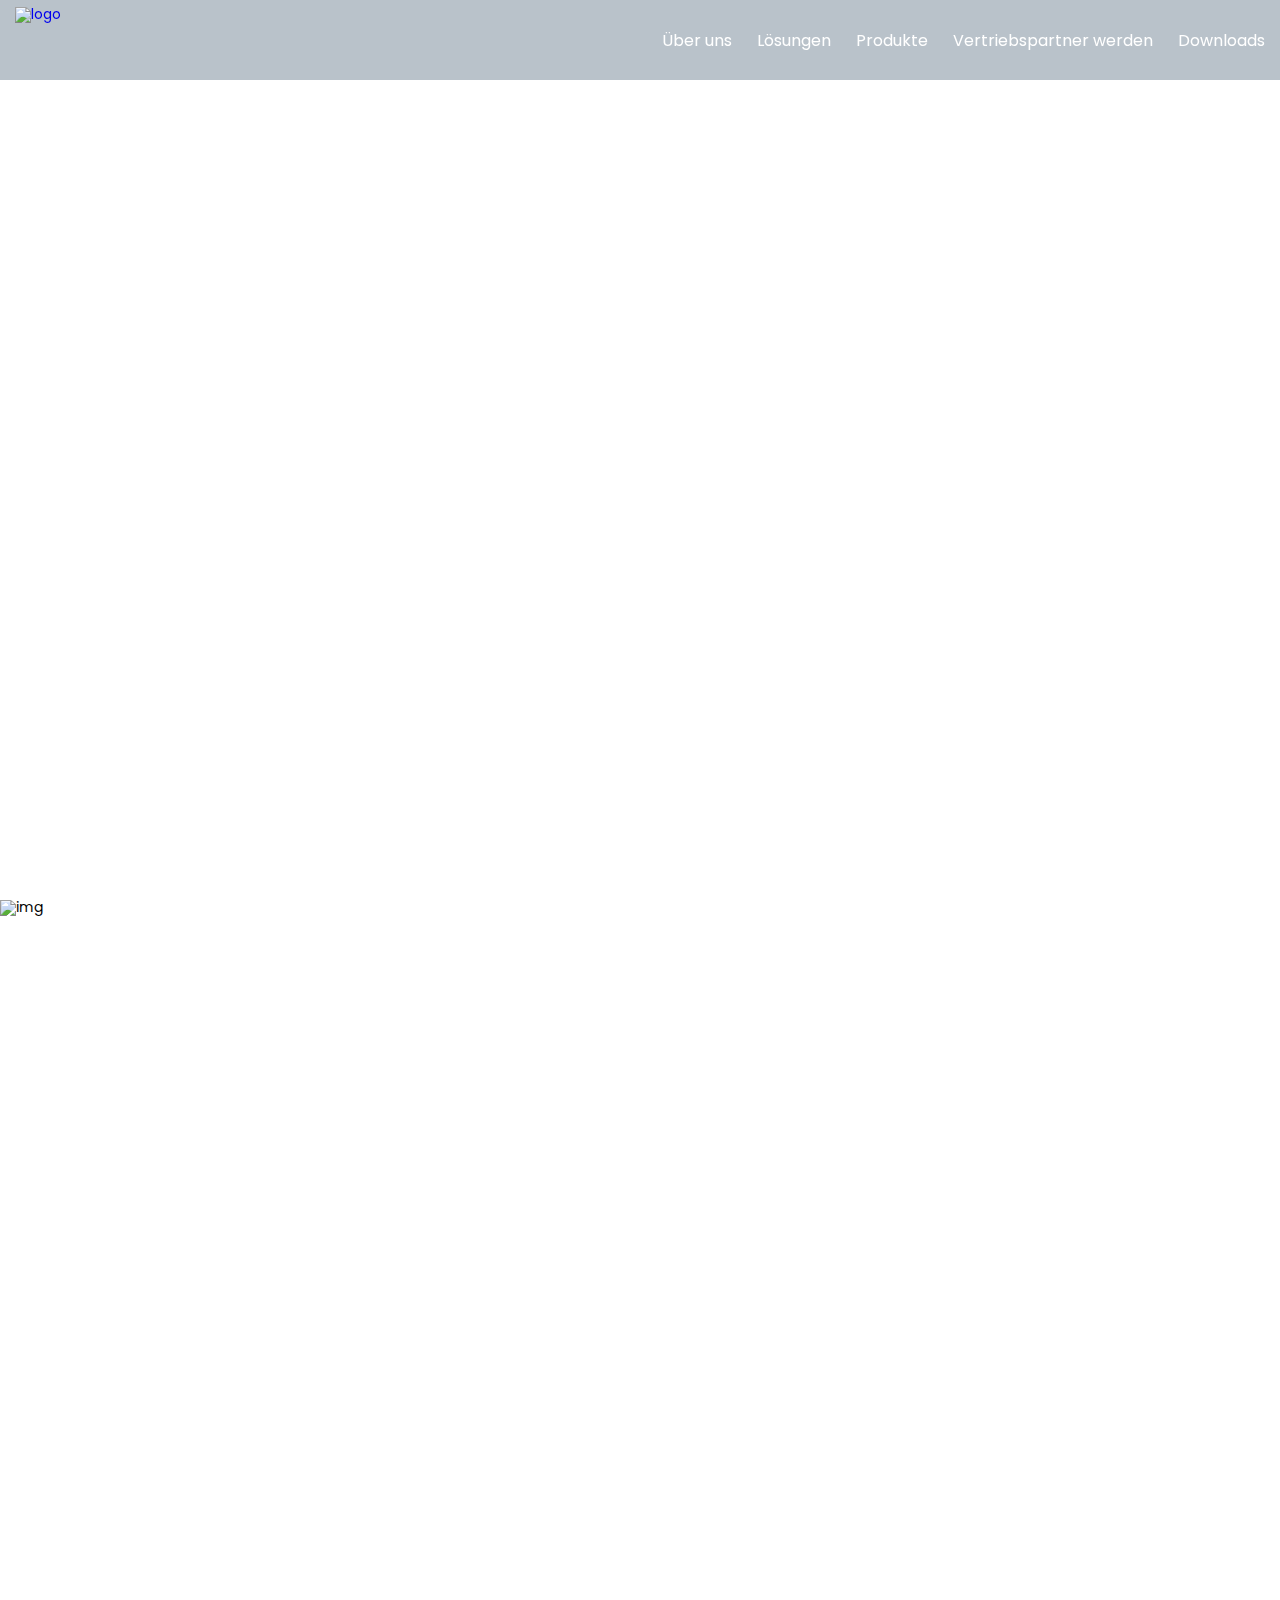
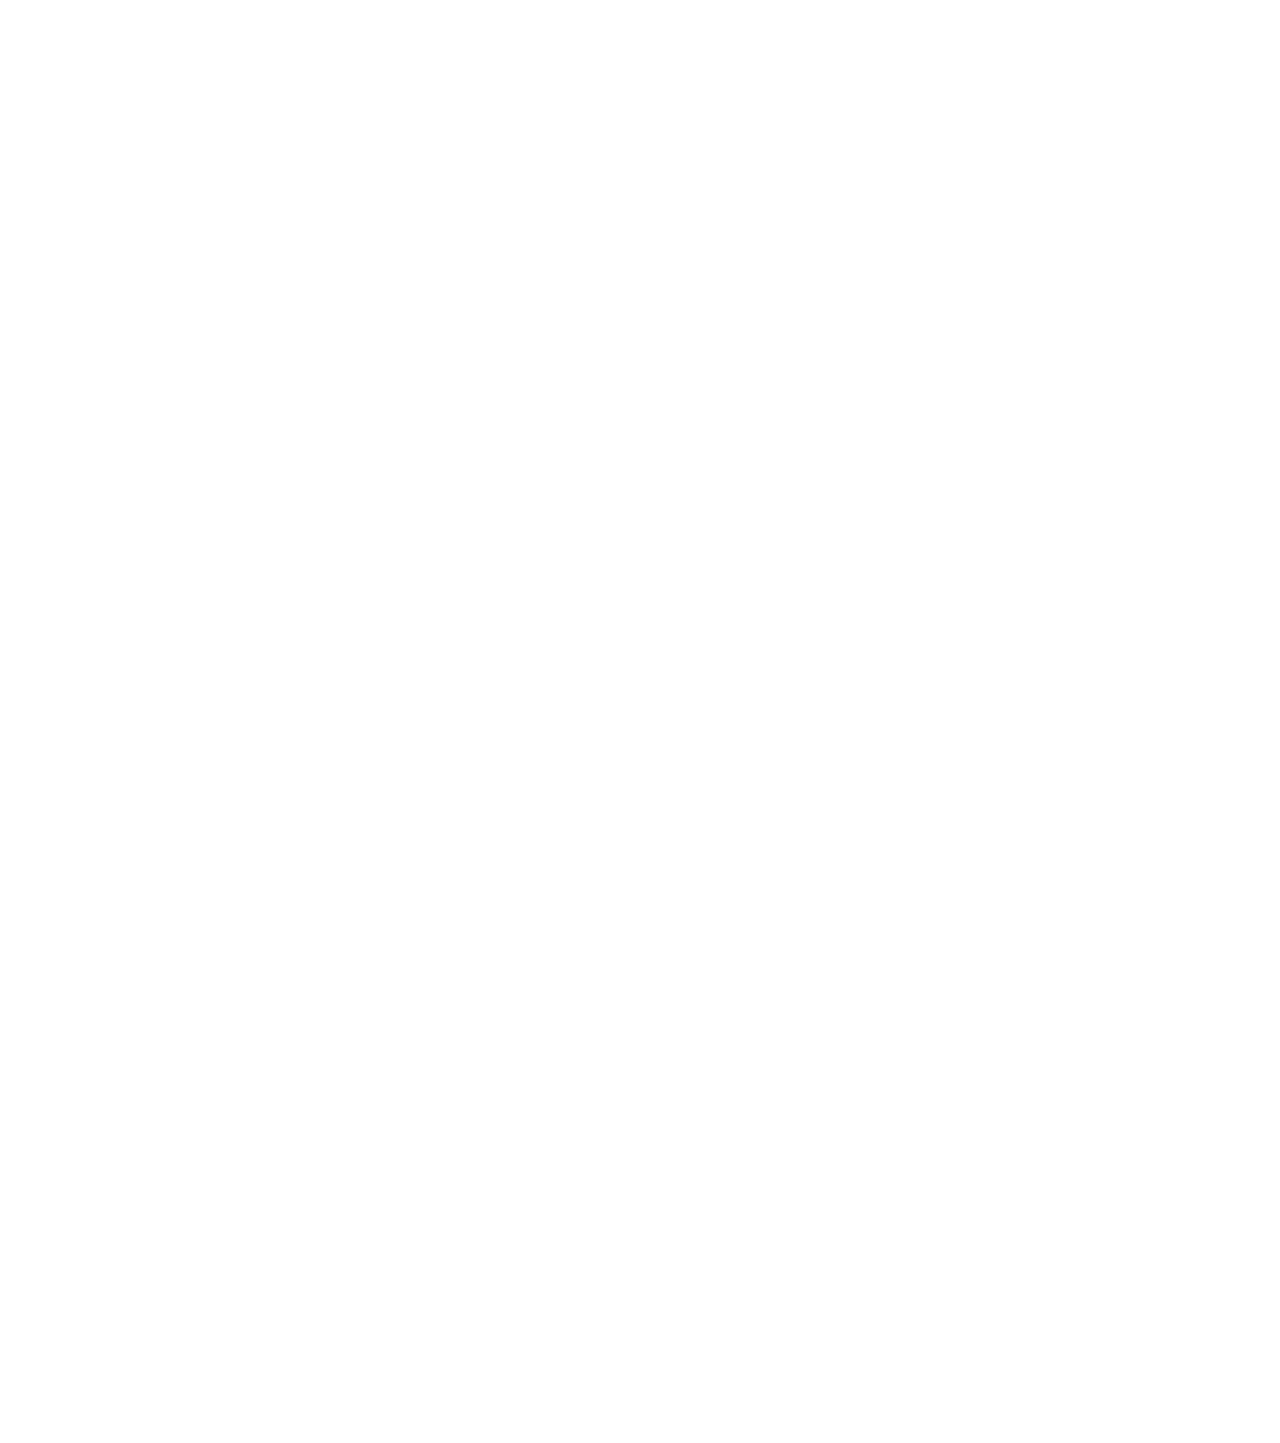
==== index.html @ 40708c18 "Add files via upload" ====
<!DOCTYPE html>
<html lang="en">

<head>
    <meta charset="UTF-8">
    <meta http-equiv="X-UA-Compatible" content="IE=edge">
    <meta name="viewport" content="width=device-width, initial-scale=1.0">
    <title>Home</title>
    <link rel="preconnect" href="https://fonts.googleapis.com">
    <link rel="preconnect" href="https://fonts.gstatic.com" crossorigin>
    <link
        href="https://fonts.googleapis.com/css2?family=Poppins:ital,wght@0,100;0,200;0,300;0,400;0,500;0,600;0,700;0,800;0,900;1,100;1,200;1,300;1,400;1,500;1,600;1,700;1,800;1,900&display=swap"
        rel="stylesheet">
    <link rel="stylesheet" href="css/aos.css" />
    <link rel="stylesheet" href="css/fancybox.css" />
    <link rel="stylesheet" href="css/swiper.css" />
    <link rel="stylesheet" href="css/style.min.css" />
</head>

<body>

    <div class="big-wrapper">
        <header class="header">
            <div class="big-container">
                <div class="header__inner">
                    <a class="header__logo logo" href="#">
                        <img src="images/logo.svg" alt="logo">
                    </a>
                    <nav class="header__menu menu">
                        <ul class="menu__list menu-list">
                            <li class="menu-list__item">
                                <a class="menu-list__link" href="#">
                                    Über uns
                                </a>
                            </li>
                            <li class="menu-list__item">
                                <a class="menu-list__link" href="#">
                                    Lösungen
                                </a>
                                <div class="menu-list__navigation navigation navigation--solutions">
                                    <div class="navigation__close">
                                        <svg width="24" height="24" viewBox="0 0 24 24" fill="none"
                                            xmlns="http://www.w3.org/2000/svg">
                                            <path d="M5 19L12 12M12 12L19 5M12 12L5 5M12 12L19 19" stroke="white"
                                                stroke-width="1.5" stroke-linecap="round" stroke-linejoin="round" />
                                        </svg>
                                    </div>
                                    <div class="container">
                                        <div class="navigation__inner">
                                            <div class="navigation__heading navigation-heading">
                                                <div class="navigation-heading__suptext">
                                                    Kategorien
                                                </div>
                                                <div class="navigation-heading__inner">
                                                    <div
                                                        class="navigation-heading__direction navigation-heading__direction--active">
                                                        Lösungen
                                                    </div>
                                                    <div class="navigation-heading__direction">
                                                        Referenzprojekte
                                                    </div>
                                                </div>
                                            </div>
                                            <div class="navigation__wrapper">
                                                <div
                                                    class="navigation__directions navigation-directions navigation-directions--active">
                                                    <div class="navigation-directions__wrapper">
                                                        <div class="navigation-directions__suptext">
                                                            Lösungen
                                                        </div>
                                                        <div class="navigation-directions__inner">
                                                            <a class="navigation-directions__direction navigation-directions__direction--active"
                                                                href="#">
                                                                Gewerbliche und industrielle ESS
                                                            </a>
                                                            <a class="navigation-directions__direction" href="#">
                                                                Stromversorgungs ESS
                                                            </a>
                                                            <a class="navigation-directions__direction" href="#">
                                                                ESS für Wohngebäude
                                                            </a>
                                                        </div>
                                                    </div>
                                                    <div class="navigation-directions__links navigation-links">
                                                        <div
                                                            class="navigation-links__wrapper navigation-links__wrapper--active">
                                                            <a class="navigation-links__link navigation-link" href="#">
                                                                <div class="navigation-link__img">
                                                                    <img src="images/navigation-solutions-img-1.jpg"
                                                                        alt="img">
                                                                </div>
                                                            </a>
                                                        </div>
                                                        <div class="navigation-links__wrapper">
                                                            <a class="navigation-links__link navigation-link" href="#">
                                                                <div class="navigation-link__img">
                                                                    <img src="images/navigation-solutions-img-2.jpg"
                                                                        alt="img">
                                                                </div>
                                                            </a>
                                                        </div>
                                                        <div class="navigation-links__wrapper">
                                                            <a class="navigation-links__link navigation-link" href="#">
                                                                <div class="navigation-link__img">
                                                                    <img src="images/navigation-solutions-img-3.jpg"
                                                                        alt="img">
                                                                </div>
                                                            </a>
                                                        </div>
                                                    </div>
                                                </div>
                                                <div class="navigation__directions navigation-directions">
                                                    <div class="navigation-directions__wrapper">
                                                        <div class="navigation-directions__suptext">
                                                            Lösungen
                                                        </div>
                                                        <div class="navigation-directions__inner">
                                                            <a class="navigation-directions__direction navigation-directions__direction--active"
                                                                href="#">
                                                                Gewerbliche und industrielle ESS
                                                            </a>
                                                            <a class="navigation-directions__direction" href="#">
                                                                Stromversorgungs ESS
                                                            </a>
                                                            <a class="navigation-directions__direction" href="#">
                                                                ESS für Wohngebäude
                                                            </a>
                                                        </div>
                                                    </div>
                                                    <div class="navigation-directions__links navigation-links">
                                                        <div
                                                            class="navigation-links__wrapper navigation-links__wrapper--active">
                                                            <a class="navigation-links__link navigation-link" href="#">
                                                                <div class="navigation-link__img">
                                                                    <img src="images/navigation-solutions-img-4.jpg"
                                                                        alt="img">
                                                                </div>
                                                            </a>
                                                        </div>
                                                        <div class="navigation-links__wrapper">
                                                            <a class="navigation-links__link navigation-link" href="#">
                                                                <div class="navigation-link__img">
                                                                    <img src="images/navigation-solutions-img-5.jpg"
                                                                        alt="img">
                                                                </div>
                                                            </a>
                                                        </div>
                                                        <div class="navigation-links__wrapper">
                                                            <a class="navigation-links__link navigation-link" href="#">
                                                                <div class="navigation-link__img">
                                                                    <img src="images/navigation-solutions-img-6.jpg"
                                                                        alt="img">
                                                                </div>
                                                            </a>
                                                        </div>
                                                    </div>
                                                </div>
                                            </div>
                                        </div>
                                    </div>
                                </div>
                            </li>
                            <li class="menu-list__item">
                                <a class="menu-list__link" href="#">
                                    Produkte
                                </a>
                                <div class="menu-list__navigation navigation navigation--products">
                                    <div class="navigation__close">
                                        <svg width="24" height="24" viewBox="0 0 24 24" fill="none"
                                            xmlns="http://www.w3.org/2000/svg">
                                            <path d="M5 19L12 12M12 12L19 5M12 12L5 5M12 12L19 19" stroke="white"
                                                stroke-width="1.5" stroke-linecap="round" stroke-linejoin="round" />
                                        </svg>
                                    </div>
                                    <div class="container">
                                        <div class="navigation__inner">
                                            <div class="navigation__heading navigation-heading">
                                                <div class="navigation-heading__suptext">
                                                    Kategorien
                                                </div>
                                                <div class="navigation-heading__inner">
                                                    <div
                                                        class="navigation-heading__direction navigation-heading__direction--active">
                                                        C&I
                                                    </div>
                                                    <div class="navigation-heading__direction">
                                                        Wohngebiet
                                                    </div>
                                                </div>
                                            </div>
                                            <div class="navigation__wrapper">
                                                <div
                                                    class="navigation__directions navigation-directions navigation-directions--active">
                                                    <div class="navigation-directions__wrapper">
                                                        <div class="navigation-directions__suptext">
                                                            Serie
                                                        </div>
                                                        <div class="navigation-directions__inner">
                                                            <a class="navigation-directions__direction navigation-directions__direction--active"
                                                                href="#">
                                                                All-in-One
                                                            </a>
                                                            <a class="navigation-directions__direction" href="#">
                                                                Leistungsumwandlungssystem
                                                            </a>
                                                        </div>
                                                    </div>
                                                    <div class="navigation-directions__links navigation-links">
                                                        <div
                                                            class="navigation-links__wrapper navigation-links__wrapper--active">
                                                            <a class="navigation-links__link navigation-link" href="#">
                                                                <div class="navigation-link__img">
                                                                    <img src="images/navigation-products-img-1.png"
                                                                        alt="img">
                                                                </div>
                                                                <div class="navigation-link__text">
                                                                    TIANWU-AIO-L
                                                                </div>
                                                            </a>
                                                        </div>
                                                        <div class="navigation-links__wrapper">
                                                            <a class="navigation-links__link navigation-link" href="#">
                                                                <div class="navigation-link__img">
                                                                    <img src="images/navigation-products-img-2.png"
                                                                        alt="img">
                                                                </div>
                                                                <div class="navigation-link__text">
                                                                    TIANYUAN 60K
                                                                </div>
                                                            </a>
                                                        </div>
                                                    </div>
                                                </div>
                                                <div class="navigation__directions navigation-directions">
                                                    <div class="navigation-directions__wrapper">
                                                        <div class="navigation-directions__suptext">
                                                            Serie
                                                        </div>
                                                        <div class="navigation-directions__inner">
                                                            <a class="navigation-directions__direction navigation-directions__direction--active"
                                                                href="#">
                                                                Hybrid-All-in-One
                                                            </a>
                                                            <a class="navigation-directions__direction" href="#">
                                                                Hybrid-Wechselrichter
                                                            </a>
                                                            <a class="navigation-directions__direction" href="#">
                                                                Batterie
                                                            </a>
                                                            <a class="navigation-directions__direction" href="#">
                                                                AC-Ladegerät
                                                            </a>
                                                        </div>
                                                    </div>
                                                    <div class="navigation-directions__links navigation-links">
                                                        <div
                                                            class="navigation-links__wrapper navigation-links__wrapper--active">
                                                            <a class="navigation-links__link navigation-link" href="#">
                                                                <div class="navigation-link__img">
                                                                    <img src="images/navigation-products-img-3.png"
                                                                        alt="img">
                                                                </div>
                                                                <div class="navigation-link__text">
                                                                    AGAVE-TH
                                                                </div>
                                                            </a>
                                                            <a class="navigation-links__link navigation-link" href="#">
                                                                <div class="navigation-link__img">
                                                                    <img src="images/navigation-products-img-4.png"
                                                                        alt="img">
                                                                </div>
                                                                <div class="navigation-link__text">
                                                                    AGAVE-SH
                                                                </div>
                                                            </a>
                                                        </div>
                                                        <div class="navigation-links__wrapper">
                                                            <a class="navigation-links__link navigation-link" href="#">
                                                                <div class="navigation-link__img">
                                                                    <img src="images/navigation-products-img-5.png"
                                                                        alt="img">
                                                                </div>
                                                                <div class="navigation-link__text">
                                                                    COPIA-TH
                                                                </div>
                                                            </a>
                                                        </div>
                                                        <div class="navigation-links__wrapper">
                                                            <a class="navigation-links__link navigation-link" href="#">
                                                                <div class="navigation-link__img">
                                                                    <img src="images/navigation-products-img-6.png"
                                                                        alt="img">
                                                                </div>
                                                                <div class="navigation-link__text">
                                                                    MYRTILLO
                                                                </div>
                                                            </a>
                                                        </div>
                                                        <div class="navigation-links__wrapper">
                                                            <a class="navigation-links__link navigation-link" href="#">
                                                                <div class="navigation-link__img">
                                                                    <img src="images/navigation-products-img-7.png"
                                                                        alt="img">
                                                                </div>
                                                                <div class="navigation-link__text">
                                                                    ALOE
                                                                </div>
                                                            </a>
                                                        </div>
                                                    </div>
                                                </div>
                                            </div>
                                        </div>
                                    </div>
                                </div>
                            </li>
                            <li class="menu-list__item">
                                <a class="menu-list__link" href="#">
                                    Vertriebspartner werden
                                </a>
                            </li>
                            <li class="menu-list__item">
                                <a class="menu-list__link" href="#">
                                    Downloads
                                </a>
                            </li>
                        </ul>
                    </nav>
                </div>
            </div>
        </header>

        <div class="wrapper">
            <main class="main">
                <section class="main__banner banner banner--home">
                    <video class="banner__video banner-video" src="videos/banner-video-home.mp4" autoplay loop
                        muted></video>
                    <a class="banner__link" href="#about">
                        <svg width="34" height="34" viewBox="0 0 34 34" fill="none" xmlns="http://www.w3.org/2000/svg"
                            data-aos="fade-down">
                            <path
                                d="M16.983 9.68826V16.6583M17 31.1663C25.5 31.1663 27.625 24.7772 27.625 16.9997C27.625 9.22218 25.5 2.83301 17 2.83301C8.5 2.83301 6.375 9.22218 6.375 16.9997C6.375 24.7772 8.5 31.1663 17 31.1663Z"
                                stroke="white" stroke-width="1.5" stroke-linecap="round" stroke-linejoin="round" />
                            <path
                                d="M14.161 11.1329C15.555 9.68792 16.405 8.41292 17.051 8.50358C17.595 8.49933 18.105 9.34792 19.839 11.1329M19.839 15.781C18.445 17.226 17.595 18.501 16.949 18.4103C16.405 18.4146 15.895 17.5674 14.161 15.7824"
                                stroke="white" stroke-width="1.5" stroke-linecap="round" stroke-linejoin="round" />
                        </svg>
                    </a>
                </section>
                <section class="main__about about" id="about">
                    <img class="about__img" src="images/about-img.jpg" alt="img">
                    <div class="container">
                        <div class="about__inner">
                            <div class="about__heading about-heading" data-aos="fade-up">
                                <h2 class="about-heading__title">
                                    WER WIR SIND
                                </h2>
                                <p class="about-heading__text">
                                    weltweit führender Anbieter von Batteriespeicherlösungen
                                </p>
                            </div>
                            <div class="about__wrapper">
                                <div class="about__item about-item" data-aos="zoom-in">
                                    <div class="about-item__head about-head">
                                        <div class="about-head__digit">
                                            40
                                        </div>
                                        <div class="about-head__text">Länder</div>
                                    </div>
                                    <div class="about-item__text">
                                        GLOBALE KUNDEN
                                    </div>
                                </div>
                                <div class="about__item about-item" data-aos="zoom-in">
                                    <div class="about-item__head about-head">
                                        <div class="about-head__digit">
                                            20
                                        </div>
                                        <div class="about-head__text">Jahre</div>
                                    </div>
                                    <div class="about-item__text">
                                        FORSCHUNG UND ENTWICKLUNG
                                    </div>
                                </div>
                                <div class="about__item about-item" data-aos="zoom-in">
                                    <div class="about-item__head about-head">
                                        <div class="about-head__digit">
                                            160+
                                        </div>
                                        <div class="about-head__text"></div>
                                    </div>
                                    <div class="about-item__text">
                                        PATENTE
                                    </div>
                                </div>
                            </div>
                        </div>
                    </div>
                </section>
                <section class="main__solutions solutions">
                    <div class="container">
                        <h2 class="solutions__title" data-aos="fade-up">
                            LÖSUNGEN
                        </h2>
                        <div class="solutions__swiper solutions-swiper swiper" data-aos="zoom-in">
                            <div class="swiper-wrapper">
                                <div class="solutions-swiper__slide solutions-slide swiper-slide">
                                    <img class="solutions-slide__img" src="images/solutions-img-1.jpg" alt="img">
                                    <div class="solutions-slide__wrapper">
                                        <h5 class="solutions-slide__title">
                                            C&I ESS
                                        </h5>
                                        <div class="solutions-slide__inner">
                                            <p class="solutions-slide__text">
                                                WEIHENGs C&I-Energiespeicherlösungen
                                                ermöglichen Arbitrage, glätten Lastkurven und
                                                bieten umfangreiche Erweiterungsmöglichkeiten.
                                                Darüber hinaus verfügen die
                                                Energiespeichersysteme über eine
                                                netzunabhängige Startleistung und dienen als
                                                Notstromversorgung.
                                            </p>
                                            <a class="solutions-slide__link" href="#">
                                                <span>
                                                    ANSICHT
                                                </span>
                                                <span>
                                                    ANSICHT
                                                </span>
                                                <svg width="19" height="19" viewBox="0 0 19 19" fill="none"
                                                    xmlns="http://www.w3.org/2000/svg">
                                                    <path fill-rule="evenodd" clip-rule="evenodd"
                                                        d="M9.726 4.80726C9.32182 4.60518 8.83042 4.769 8.62833 5.17316C8.42622 5.57732 8.59003 6.06879 8.99422 6.27087L14.076 8.81179H1.17829C0.72642 8.81179 0.360107 9.1781 0.360107 9.62997C0.360107 10.0818 0.72642 10.4482 1.17829 10.4482H14.076L8.99422 12.9891C8.59003 13.1912 8.42622 13.6827 8.62833 14.0868C8.83042 14.4909 9.32182 14.6547 9.726 14.4526L17.8919 10.3697C17.951 10.3417 18.0062 10.3069 18.0564 10.2662C18.2416 10.1162 18.3601 9.88692 18.3601 9.62997C18.3601 9.42482 18.2846 9.2373 18.1599 9.0937C18.1286 9.05759 18.094 9.0241 18.0564 8.99373C18.0062 8.95307 17.951 8.91823 17.8919 8.89024L9.726 4.80726Z"
                                                        fill="#D31431" />
                                                </svg>
                                            </a>
                                        </div>
                                    </div>
                                </div>
                                <div class="solutions-swiper__slide solutions-slide swiper-slide">
                                    <img class="solutions-slide__img" src="images/solutions-img-2.jpg" alt="img">
                                    <div class="solutions-slide__wrapper">
                                        <h5 class="solutions-slide__title">
                                            STROM- <br>
                                            VER SORGUNGS ESS
                                        </h5>
                                        <div class="solutions-slide__inner">
                                            <p class="solutions-slide__text">
                                                WEIHENGs C&I-Energiespeicherlösungen
                                                ermöglichen Arbitrage, glätten Lastkurven und
                                                bieten umfangreiche Erweiterungsmöglichkeiten.
                                                Darüber hinaus verfügen die
                                                Energiespeichersysteme über eine
                                                netzunabhängige Startleistung und dienen als
                                                Notstromversorgung.
                                            </p>
                                            <a class="solutions-slide__link" href="#">
                                                <span>
                                                    ANSICHT
                                                </span>
                                                <span>
                                                    ANSICHT
                                                </span>
                                                <svg width="19" height="19" viewBox="0 0 19 19" fill="none"
                                                    xmlns="http://www.w3.org/2000/svg">
                                                    <path fill-rule="evenodd" clip-rule="evenodd"
                                                        d="M9.726 4.80726C9.32182 4.60518 8.83042 4.769 8.62833 5.17316C8.42622 5.57732 8.59003 6.06879 8.99422 6.27087L14.076 8.81179H1.17829C0.72642 8.81179 0.360107 9.1781 0.360107 9.62997C0.360107 10.0818 0.72642 10.4482 1.17829 10.4482H14.076L8.99422 12.9891C8.59003 13.1912 8.42622 13.6827 8.62833 14.0868C8.83042 14.4909 9.32182 14.6547 9.726 14.4526L17.8919 10.3697C17.951 10.3417 18.0062 10.3069 18.0564 10.2662C18.2416 10.1162 18.3601 9.88692 18.3601 9.62997C18.3601 9.42482 18.2846 9.2373 18.1599 9.0937C18.1286 9.05759 18.094 9.0241 18.0564 8.99373C18.0062 8.95307 17.951 8.91823 17.8919 8.89024L9.726 4.80726Z"
                                                        fill="#D31431" />
                                                </svg>
                                            </a>
                                        </div>
                                    </div>
                                </div>
                                <div class="solutions-swiper__slide solutions-slide swiper-slide">
                                    <img class="solutions-slide__img" src="images/solutions-img-3.jpg" alt="img">
                                    <div class="solutions-slide__wrapper">
                                        <h5 class="solutions-slide__title">
                                            ESS für <br>
                                            Wohngebäude
                                        </h5>
                                        <div class="solutions-slide__inner">
                                            <p class="solutions-slide__text">
                                                WEIHENGs C&I-Energiespeicherlösungen
                                                ermöglichen Arbitrage, glätten Lastkurven und
                                                bieten umfangreiche Erweiterungsmöglichkeiten.
                                                Darüber hinaus verfügen die
                                                Energiespeichersysteme über eine
                                                netzunabhängige Startleistung und dienen als
                                                Notstromversorgung.
                                            </p>
                                            <a class="solutions-slide__link" href="#">
                                                <span>
                                                    ANSICHT
                                                </span>
                                                <span>
                                                    ANSICHT
                                                </span>
                                                <svg width="19" height="19" viewBox="0 0 19 19" fill="none"
                                                    xmlns="http://www.w3.org/2000/svg">
                                                    <path fill-rule="evenodd" clip-rule="evenodd"
                                                        d="M9.726 4.80726C9.32182 4.60518 8.83042 4.769 8.62833 5.17316C8.42622 5.57732 8.59003 6.06879 8.99422 6.27087L14.076 8.81179H1.17829C0.72642 8.81179 0.360107 9.1781 0.360107 9.62997C0.360107 10.0818 0.72642 10.4482 1.17829 10.4482H14.076L8.99422 12.9891C8.59003 13.1912 8.42622 13.6827 8.62833 14.0868C8.83042 14.4909 9.32182 14.6547 9.726 14.4526L17.8919 10.3697C17.951 10.3417 18.0062 10.3069 18.0564 10.2662C18.2416 10.1162 18.3601 9.88692 18.3601 9.62997C18.3601 9.42482 18.2846 9.2373 18.1599 9.0937C18.1286 9.05759 18.094 9.0241 18.0564 8.99373C18.0062 8.95307 17.951 8.91823 17.8919 8.89024L9.726 4.80726Z"
                                                        fill="#D31431" />
                                                </svg>
                                            </a>
                                        </div>
                                    </div>
                                </div>
                            </div>
                            <div class="solutions-swiper__arrow solutions-swiper__arrow--prev">
                                <svg width="21" height="21" viewBox="0 0 21 21" fill="none"
                                    xmlns="http://www.w3.org/2000/svg">
                                    <path fill-rule="evenodd" clip-rule="evenodd"
                                        d="M10.0898 3.58594C10.5913 3.23232 11.2845 3.35221 11.6382 3.85373C11.9918 4.35524 11.8719 5.04846 11.3704 5.40209L6.02704 9.16971H18.9371C19.5507 9.16971 20.0482 9.66718 20.0482 10.2808C20.0482 10.8945 19.5507 11.3919 18.9371 11.3919H6.02691L11.3704 15.1597C11.8719 15.5133 11.9918 16.2065 11.6382 16.7081C11.2845 17.2096 10.5913 17.3295 10.0898 16.9758L1.89424 11.1971C1.85335 11.169 1.81443 11.1382 1.77774 11.105C1.74262 11.0732 1.70973 11.0394 1.6792 11.0038C1.51255 10.8094 1.41187 10.5569 1.41187 10.2808C1.41187 9.89853 1.60494 9.56133 1.89889 9.36141L10.0898 3.58594Z"
                                        fill="white" />
                                </svg>
                            </div>
                            <div class="solutions-swiper__arrow solutions-swiper__arrow--next">
                                <svg width="21" height="21" viewBox="0 0 21 21" fill="none"
                                    xmlns="http://www.w3.org/2000/svg">
                                    <path fill-rule="evenodd" clip-rule="evenodd"
                                        d="M11.3887 3.39448C10.8729 3.03075 10.1599 3.15407 9.79616 3.66992C9.43244 4.18576 9.55573 4.89879 10.0716 5.26252L15.5677 9.13784H2.28861C1.65743 9.13784 1.14575 9.64952 1.14575 10.2807C1.14575 10.9119 1.65743 11.4236 2.28861 11.4236H15.5677L10.0716 15.2989C9.55573 15.6626 9.43244 16.3756 9.79616 16.8915C10.1599 17.4073 10.8729 17.5306 11.3887 17.1669L19.8174 11.2238C19.8581 11.1959 19.8969 11.1655 19.9335 11.1327C20.1674 10.9234 20.3146 10.6193 20.3146 10.2807C20.3146 10.002 20.213 9.73642 20.0341 9.5307C19.9984 9.48962 19.9595 9.45093 19.9179 9.415C19.8859 9.38742 19.8524 9.36157 19.8174 9.33762L11.3887 3.39448Z"
                                        fill="white" />
                                </svg>
                            </div>
                        </div>
                    </div>
                </section>
            </main>
            <footer class="footer" data-aos="fade">
                <div class="big-container">
                    <div class="footer__inner">
                        <div class="footer__wrapper">
                            <a class="footer__logo logo" href="#">
                                <img src="images/logo-white.svg" alt="logo">
                            </a>
                            <div class="footer__socials socials">
                                <ul class="socials__list socials-list">
                                    <li class="socials-list__item">
                                        <a class="socials-list__link" href="#">
                                            <svg width="20" height="21" viewBox="0 0 20 21" fill="none"
                                                xmlns="http://www.w3.org/2000/svg">
                                                <path
                                                    d="M13.4782 6.86133C14.7754 6.86133 16.0196 7.37666 16.9369 8.29395C17.8542 9.21124 18.3695 10.4554 18.3695 11.7526V17.4592H15.1087V11.7526C15.1087 11.3202 14.9369 10.9055 14.6311 10.5998C14.3253 10.2939 13.9107 10.1222 13.4782 10.1222C13.0458 10.1222 12.6311 10.2939 12.3253 10.5998C12.0195 10.9055 11.8478 11.3202 11.8478 11.7526V17.4592H8.58691V11.7526C8.58691 10.4554 9.10222 9.21124 10.0195 8.29395C10.9368 7.37666 12.181 6.86133 13.4782 6.86133Z"
                                                    fill="white" stroke="white" stroke-width="1.30435"
                                                    stroke-linecap="round" stroke-linejoin="round" />
                                                <path d="M5.32606 7.67578H2.06519V17.4584H5.32606V7.67578Z" fill="white"
                                                    stroke="white" stroke-width="1.30435" stroke-linecap="round"
                                                    stroke-linejoin="round" />
                                                <path
                                                    d="M3.69562 5.22962C4.59608 5.22962 5.32606 4.49965 5.32606 3.59918C5.32606 2.69872 4.59608 1.96875 3.69562 1.96875C2.79516 1.96875 2.06519 2.69872 2.06519 3.59918C2.06519 4.49965 2.79516 5.22962 3.69562 5.22962Z"
                                                    fill="white" stroke="white" stroke-width="1.30435"
                                                    stroke-linecap="round" stroke-linejoin="round" />
                                            </svg>
                                        </a>
                                    </li>
                                    <li class="socials-list__item">
                                        <a class="socials-list__link" href="#">
                                            <svg width="20" height="21" viewBox="0 0 20 21" fill="none"
                                                xmlns="http://www.w3.org/2000/svg">
                                                <path
                                                    d="M14.7277 3.67969H12.3593C11.3124 3.67969 10.3083 4.02028 9.56802 4.62654C8.82775 5.2328 8.41188 6.05507 8.41188 6.91245V8.8521H6.04346V11.4383H8.41188V16.6107H11.5697V11.4383H13.9382L14.7277 8.8521H11.5697V6.91245C11.5697 6.74097 11.6529 6.57652 11.801 6.45527C11.9491 6.33401 12.1499 6.26589 12.3593 6.26589H14.7277V3.67969Z"
                                                    fill="white" stroke="white" stroke-width="1.03448"
                                                    stroke-linecap="round" stroke-linejoin="round" />
                                            </svg>
                                        </a>
                                    </li>
                                    <li class="socials-list__item">
                                        <a class="socials-list__link" href="#">
                                            <svg width="20" height="21" viewBox="0 0 20 21" fill="none"
                                                xmlns="http://www.w3.org/2000/svg">
                                                <path
                                                    d="M14.2934 1.96875H6.14127C3.89012 1.96875 2.06519 3.79368 2.06519 6.04484V14.197C2.06519 16.4481 3.89012 18.2731 6.14127 18.2731H14.2934C16.5446 18.2731 18.3695 16.4481 18.3695 14.197V6.04484C18.3695 3.79368 16.5446 1.96875 14.2934 1.96875Z"
                                                    fill="white" stroke="white" stroke-width="1.30435"
                                                    stroke-linecap="round" stroke-linejoin="round" />
                                                <path
                                                    d="M13.4782 9.60872C13.5788 10.2872 13.4629 10.9801 13.147 11.5889C12.8311 12.1977 12.3312 12.6914 11.7186 12.9998C11.1059 13.3081 10.4117 13.4155 9.73454 13.3065C9.05733 13.1975 8.43178 12.8778 7.94679 12.3928C7.4618 11.9078 7.14208 11.2823 7.03312 10.6051C6.92415 9.92793 7.03148 9.23367 7.33985 8.62099C7.64821 8.00833 8.14191 7.50852 8.75072 7.19262C9.3595 6.87673 10.0525 6.76084 10.7309 6.86145C11.423 6.96407 12.0637 7.28655 12.5584 7.78126C13.0531 8.27597 13.3756 8.91667 13.4782 9.60872Z"
                                                    fill="#D31431" stroke="#D31431" stroke-width="1.30435"
                                                    stroke-linecap="round" stroke-linejoin="round" />
                                                <path d="M14.7009 5.63867H14.7091" stroke="#D31431"
                                                    stroke-width="1.95652" stroke-linecap="round"
                                                    stroke-linejoin="round" />
                                            </svg>
                                        </a>
                                    </li>
                                    <li class="socials-list__item">
                                        <a class="socials-list__link" href="#">
                                            <svg width="20" height="21" viewBox="0 0 20 21" fill="none"
                                                xmlns="http://www.w3.org/2000/svg">
                                                <path
                                                    d="M19.9885 8.53082C20.0324 7.28261 19.7599 6.04313 19.1885 4.92586C18.8017 4.47196 18.2655 4.15773 17.6765 4.05298C15.2327 3.83477 12.7714 3.74748 10.3188 3.7824C7.87504 3.73875 5.42245 3.82604 2.98746 4.04426C2.50398 4.13154 2.05566 4.35849 1.70404 4.69018C0.912891 5.41467 0.824981 6.65414 0.737078 7.70159C0.605219 9.587 0.605219 11.4724 0.737078 13.3578C0.763452 13.9514 0.851355 14.5362 1.00079 15.1036C1.10628 15.5487 1.31726 15.9502 1.62493 16.2907C1.98534 16.6398 2.44245 16.8842 2.93472 16.9715C4.83348 17.2072 6.74104 17.3032 8.64859 17.2595C11.7253 17.3032 14.424 17.2595 17.615 17.0151C18.1248 16.9278 18.5907 16.6922 18.9599 16.3343C19.2061 16.0899 19.3907 15.7931 19.4961 15.4614C19.8127 14.5013 19.9621 13.4974 19.9533 12.4936C19.9885 12.0049 19.9885 9.05454 19.9885 8.53082ZM8.33214 13.0174V7.6143L13.5361 10.3289C12.0769 11.132 10.1518 12.0398 8.33214 13.0174Z"
                                                    fill="white" />
                                            </svg>
                                        </a>
                                    </li>
                                </ul>
                            </div>
                        </div>
                        <nav class="footer__nav nav">
                            <div class="nav__wrapper">
                                <div class="nav__head nav-head">
                                    <h5 class="nav-head__title">
                                        Über uns
                                    </h5>
                                    <svg width="18" height="19" viewBox="0 0 18 19" fill="none"
                                        xmlns="http://www.w3.org/2000/svg">
                                        <path d="M8.99993 2.03516V17.4637M1.28564 9.74944H16.7142" stroke="white"
                                            stroke-width="2.20409" stroke-linecap="round" stroke-linejoin="round" />
                                    </svg>
                                </div>
                                <ul class="nav__list nav-list">
                                    <li class="nav-list__item">
                                        <a class="nav-list__link" href="#">
                                            Über WEIHENG
                                        </a>
                                    </li>
                                    <li class="nav-list__item">
                                        <a class="nav-list__link" href="#">
                                            Über eCactus
                                        </a>
                                    </li>
                                    <li class="nav-list__item">
                                        <a class="nav-list__link" href="#">
                                            Nachrichten
                                        </a>
                                    </li>
                                    <li class="nav-list__item">
                                        <a class="nav-list__link" href="#">
                                            Expo
                                        </a>
                                    </li>
                                    <li class="nav-list__item">
                                        <a class="nav-list__link" href="#">
                                            Aktivität
                                        </a>
                                    </li>
                                    <li class="nav-list__item">
                                        <a class="nav-list__link" href="#">
                                            Komm zu uns
                                        </a>
                                    </li>
                                    <li class="nav-list__item">
                                        <a class="nav-list__link" href="#">
                                            Kontaktieren Sie uns
                                        </a>
                                    </li>
                                </ul>
                            </div>
                            <div class="nav__wrapper">
                                <div class="nav__head nav-head">
                                    <h5 class="nav-head__title">
                                        Über uns
                                    </h5>
                                    <svg width="18" height="19" viewBox="0 0 18 19" fill="none"
                                        xmlns="http://www.w3.org/2000/svg">
                                        <path d="M8.99993 2.03516V17.4637M1.28564 9.74944H16.7142" stroke="white"
                                            stroke-width="2.20409" stroke-linecap="round" stroke-linejoin="round" />
                                    </svg>
                                </div>
                                <ul class="nav__list nav-list">
                                    <li class="nav-list__item">
                                        <a class="nav-list__link" href="#">
                                            C&I ESS
                                        </a>
                                    </li>
                                    <li class="nav-list__item">
                                        <a class="nav-list__link" href="#">
                                            STROMVERSORGUNGS ESS
                                        </a>
                                    </li>
                                    <li class="nav-list__item">
                                        <a class="nav-list__link" href="#">
                                            ESS für Wohngebäude
                                        </a>
                                    </li>
                                    <li class="nav-list__item">
                                        <a class="nav-list__link" href="#">
                                            C&I ESS Referenzprojekte
                                        </a>
                                    </li>
                                    <li class="nav-list__item">
                                        <a class="nav-list__link" href="#">
                                            Stromversorgungslose Referenzprojekte
                                        </a>
                                    </li>
                                    <li class="nav-list__item">
                                        <a class="nav-list__link" href="#">
                                            ESS-Referenzprojekte in Wohngebieten
                                        </a>
                                    </li>
                                </ul>
                            </div>
                            <div class="nav__wrapper">
                                <div class="nav__head nav-head">
                                    <h5 class="nav-head__title">
                                        Über uns
                                    </h5>
                                    <svg width="18" height="19" viewBox="0 0 18 19" fill="none"
                                        xmlns="http://www.w3.org/2000/svg">
                                        <path d="M8.99993 2.03516V17.4637M1.28564 9.74944H16.7142" stroke="white"
                                            stroke-width="2.20409" stroke-linecap="round" stroke-linejoin="round" />
                                    </svg>
                                </div>
                                <ul class="nav__list nav-list">
                                    <li class="nav-list__item">
                                        <a class="nav-list__link" href="#">
                                            C&I All-in-One
                                        </a>
                                    </li>
                                    <li class="nav-list__item">
                                        <a class="nav-list__link" href="#">
                                            C&I Leistungsumwandlungssystem
                                        </a>
                                    </li>
                                    <li class="nav-list__item">
                                        <a class="nav-list__link" href="#">
                                            Wohngebiet Hybrid-All-in-One
                                        </a>
                                    </li>
                                    <li class="nav-list__item">
                                        <a class="nav-list__link" href="#">
                                            Wohngebiet Hybrid-Wechselrichter
                                        </a>
                                    </li>
                                    <li class="nav-list__item">
                                        <a class="nav-list__link" href="#">
                                            Wohngebiet Batterie
                                        </a>
                                    </li>
                                    <li class="nav-list__item">
                                        <a class="nav-list__link" href="#">
                                            Wohngebiet AC-Ladegerät
                                        </a>
                                    </li>
                                </ul>
                            </div>
                            <div class="nav__wrapper">
                                <div class="nav__head nav-head">
                                    <h5 class="nav-head__title">
                                        UNTERSTÜTZUNG
                                    </h5>
                                    <svg width="18" height="19" viewBox="0 0 18 19" fill="none"
                                        xmlns="http://www.w3.org/2000/svg">
                                        <path d="M8.99993 2.03516V17.4637M1.28564 9.74944H16.7142" stroke="white"
                                            stroke-width="2.20409" stroke-linecap="round" stroke-linejoin="round" />
                                    </svg>
                                </div>
                                <ul class="nav__list nav-list">
                                    <li class="nav-list__item">
                                        <a class="nav-list__link" href="#">
                                            Service & Support
                                        </a>
                                    </li>
                                    <li class="nav-list__item">
                                        <a class="nav-list__link" href="#">
                                            Downloads
                                        </a>
                                    </li>
                                    <li class="nav-list__item">
                                        <a class="nav-list__link" href="#">
                                            Wartung
                                        </a>
                                    </li>
                                    <li class="nav-list__item">
                                        <a class="nav-list__link" href="#">
                                            Garantie
                                        </a>
                                    </li>
                                    <li class="nav-list__item">
                                        <a class="nav-list__link" href="#">
                                            Videos
                                        </a>
                                    </li>
                                    <li class="nav-list__item">
                                        <a class="nav-list__link" href="#">
                                            Vertriebspartner
                                        </a>
                                    </li>
                                </ul>
                            </div>
                            <div class="nav__other nav-other">
                                <a class="nav-other__link" href="#">
                                    Richtlinie zur Offenlegung von
                                    Sicherheitslücken
                                </a>
                                <a class="nav-other__link" href="#">
                                    Datenschutzerklärung
                                </a>
                                <a class="nav-other__link" href="#">
                                    Cookie-Richtlinie
                                </a>
                                <a class="nav-other__link" href="#">
                                    Website-Karte
                                </a>
                            </div>
                        </nav>
                    </div>
                    <p class="footer__copy">
                        © 2025 EH Distribution. All Rights Reserved
                    </p>
                </div>
            </footer>
        </div>
    </div>

    <script src="js/jquery.js"></script>
    <script src="js/aos.js"></script>
    <script src="js/fancybox.js"></script>
    <script src="js/swiper.js"></script>
    <script src="js/main.min.js"></script>
</body>

</html>
---- css/style.min.css ----
@font-face{font-family:"Muller";src:url("../fonts/MullerRegular.eot");src:local("☺"),url("../fonts/MullerRegular.woff") format("woff"),url("../fonts/MullerRegular.ttf") format("truetype");font-weight:400;font-style:normal}@font-face{font-family:"Muller";src:url("../fonts/MullerBold.eot");src:local("☺"),url("../fonts/MullerBold.woff") format("woff"),url("../fonts/MullerBold.ttf") format("truetype");font-weight:700;font-style:normal}*{padding:0;margin:0;border:0}*,*:before,*:after{-webkit-box-sizing:border-box;box-sizing:border-box}:focus,:active{outline:none}a:focus,a:active{outline:none}nav,footer,header,aside{display:block}html,body{height:100%;width:100%;font-size:100%;line-height:1;font-size:14px;-ms-text-size-adjust:100%;-moz-text-size-adjust:100%;-webkit-text-size-adjust:100%}input,button,textarea{font-family:inherit}input::-ms-clear{display:none}button{cursor:pointer}button::-moz-focus-inner{padding:0;border:0}a,a:visited{text-decoration:none}a:hover{text-decoration:none}ul li{list-style:none}img{vertical-align:top}h1,h2,h3,h4,h5,h6{font-size:inherit;font-weight:400}button{background:unset}html,body{height:100%;background:#fff;font-family:"Poppins",sans-serif;scroll-behavior:smooth}.big-wrapper{overflow:hidden;display:-webkit-box;display:-ms-flexbox;display:flex;-webkit-box-orient:vertical;-webkit-box-direction:normal;-ms-flex-direction:column;flex-direction:column;min-height:100%}.wrapper{display:-webkit-box;display:-ms-flexbox;display:flex;-webkit-box-orient:vertical;-webkit-box-direction:normal;-ms-flex-direction:column;flex-direction:column;-webkit-box-flex:1;-ms-flex-positive:1;flex-grow:1}.main{-webkit-box-flex:1;-ms-flex:1 0 auto;flex:1 0 auto}.footer{-webkit-box-flex:0;-ms-flex:0 0 auto;flex:0 0 auto}.container{max-width:1150px;margin:0 auto;padding:0 15px}.big-container{max-width:1860px;margin:0 auto;padding:0 15px}.subtitle{position:relative;color:#000;font-size:36px;line-height:57px;font-weight:500}.subtitle::after{content:"";position:absolute;width:80px;height:4px;background:#d31431;left:0;bottom:0}.logo{display:block;width:80px;height:66px;position:relative;z-index:20}.logo img{width:100%;height:100%;-o-object-fit:contain;object-fit:contain}.carousel__button{width:54px;height:54px;border-radius:100%;background:#d31431;top:-16px !important;right:-16px !important}.fancybox__backdrop{background:rgba(138,153,166,.6);-webkit-backdrop-filter:blur(10px);backdrop-filter:blur(10px)}@-webkit-keyframes translateYAnimation{0%{-webkit-transform:translateY(0);transform:translateY(0)}50%{-webkit-transform:translateY(-20px);transform:translateY(-20px)}100%{-webkit-transform:translateY(0);transform:translateY(0)}}@keyframes translateYAnimation{0%{-webkit-transform:translateY(0);transform:translateY(0)}50%{-webkit-transform:translateY(-20px);transform:translateY(-20px)}100%{-webkit-transform:translateY(0);transform:translateY(0)}}.header{position:fixed;top:0;left:50%;-webkit-transform:translateX(-50%);-ms-transform:translateX(-50%);transform:translateX(-50%);width:100%;padding:7px 0;z-index:10}.header::before{content:"";width:100%;height:100%;position:absolute;top:0;left:0;right:0;bottom:0;background:rgba(138,153,166,.6);-webkit-transition:background .3s;-o-transition:background .3s;transition:background .3s;-webkit-backdrop-filter:blur(20px);backdrop-filter:blur(20px)}.header--active::before{background:rgba(0,0,0,0)}.header__inner{display:-webkit-box;display:-ms-flexbox;display:flex;-webkit-box-pack:justify;-ms-flex-pack:justify;justify-content:space-between;-webkit-box-align:center;-ms-flex-align:center;align-items:center}.menu{position:relative;z-index:11}.menu-list{display:-webkit-box;display:-ms-flexbox;display:flex;-webkit-box-align:center;-ms-flex-align:center;align-items:center;gap:25px}.menu-list__link{position:relative;font-size:16px;line-height:21px;color:#fff}.menu-list__link::before{content:"";width:0;height:1px;position:absolute;left:0;right:0;bottom:0;color:#fff;-webkit-transition:width .3s;-o-transition:width .3s;transition:width .3s}.head{position:relative}.head--partner .head__title,.head--downloads .head__title{font-size:68px;line-height:77px;font-weight:700;background:-webkit-gradient(linear, left top, left bottom, from(#f4f4f4), to(rgba(255, 255, 255, 0.69)));background:-o-linear-gradient(top, #f4f4f4 0%, rgba(255, 255, 255, 0.69) 100%);background:linear-gradient(180deg, #f4f4f4 0%, rgba(255, 255, 255, 0.69) 100%);-webkit-background-clip:text;-webkit-text-fill-color:rgba(0,0,0,0);background-clip:text;color:rgba(0,0,0,0);text-transform:uppercase}.head--downloads .head__inner{min-height:370px}.head--solutions::after{content:"";width:100%;height:100%;position:absolute;top:0;left:0;right:0;bottom:0;background:-webkit-gradient(linear, left top, left bottom, from(rgba(0, 0, 0, 0.2)), color-stop(80%, rgba(0, 0, 0, 0.2)), to(#000000));background:-o-linear-gradient(top, rgba(0, 0, 0, 0.2) 0%, rgba(0, 0, 0, 0.2) 80%, #000000 100%);background:linear-gradient(180deg, rgba(0, 0, 0, 0.2) 0%, rgba(0, 0, 0, 0.2) 80%, #000000 100%)}.head--solutions .head__inner{-webkit-box-pack:start;-ms-flex-pack:start;justify-content:flex-start}.head--solutions .head__title{font-size:48px;line-height:77px;color:#fff;font-weight:500;margin-bottom:10px}.head--cases .breadcrumbs{margin-bottom:80px}.head--cases .head__inner{-webkit-box-pack:start;-ms-flex-pack:start;justify-content:flex-start}.head--cases .head__title{font-size:50px;line-height:60px;color:#fff;font-weight:800}.head__breadcrumbs{margin-bottom:50px}.head__img{position:absolute;width:100%;height:100%;left:0;right:0;-o-object-fit:cover;object-fit:cover}.head__inner{min-height:460px;display:-webkit-box;display:-ms-flexbox;display:flex;-webkit-box-orient:vertical;-webkit-box-direction:normal;-ms-flex-direction:column;flex-direction:column;-webkit-box-align:start;-ms-flex-align:start;align-items:flex-start;-webkit-box-pack:center;-ms-flex-pack:center;justify-content:center;padding:115px 0;position:relative;z-index:1}.breadcrumbs-list{display:-webkit-box;display:-ms-flexbox;display:flex;-webkit-box-align:center;-ms-flex-align:center;align-items:center;gap:8px}.breadcrumbs-list__item{font-size:12px;line-height:15px}.breadcrumbs-list__link{display:-webkit-box;display:-ms-flexbox;display:flex;-webkit-box-align:center;-ms-flex-align:center;align-items:center;gap:8px;color:#bfbfbf;-webkit-transition:color .3s;-o-transition:color .3s;transition:color .3s}.breadcrumbs-list__link:hover{color:#fff}.breadcrumbs-list__link:hover::after{color:#bfbfbf}.breadcrumbs-list__link::after{content:"/";color:#bfbfbf}.breadcrumbs-list__text{color:#fff}.head-info{display:-ms-grid;display:grid;-ms-grid-columns:1fr 1fr 1fr;grid-template-columns:1fr 1fr 1fr;gap:30px;width:100%}.head-item__text{margin-bottom:15px;padding-left:25px;color:#fff;font-weight:700;font-size:24px;line-height:24px;position:relative}.head-item__text::before{content:"";position:absolute;left:0;top:50%;-webkit-transform:translateY(-50%);-ms-transform:translateY(-50%);transform:translateY(-50%);width:2px;height:20px;background:#fff}.head-item__subtext{color:#eaeaea;font-size:12px;line-height:19px;font-weight:600;margin-left:25px}.partner__inner{padding:50px 0;display:-webkit-box;display:-ms-flexbox;display:flex;-webkit-box-orient:vertical;-webkit-box-direction:normal;-ms-flex-direction:column;flex-direction:column;gap:45px}.partner__wrapper{display:-webkit-box;display:-ms-flexbox;display:flex;-webkit-box-orient:vertical;-webkit-box-direction:normal;-ms-flex-direction:column;flex-direction:column;gap:30px}.partner__text{color:#000;font-size:20px;line-height:32px}.partner ol{counter-reset:item}.partner ol li::before{content:counter(item) " )";counter-increment:item}.partner-list{list-style-type:none}.partner-list__item{color:#000;font-size:20px;line-height:32px;position:relative}.partner-blockquote{background:#f4f4f4;border-radius:20px;padding:40px 30px;display:-webkit-box;display:-ms-flexbox;display:flex;-webkit-box-orient:vertical;-webkit-box-direction:normal;-ms-flex-direction:column;flex-direction:column;-webkit-box-align:start;-ms-flex-align:start;align-items:flex-start;gap:40px}.partner-blockquote__text{color:#000;font-size:20px;line-height:32px}.contact{position:relative;padding:55px 0}.contact__img{width:100%;height:100%;position:absolute;left:0;right:0;top:0;bottom:0}.contact__img::after{content:"";width:100%;height:100%;position:absolute;top:0;left:0;right:0;bottom:0;background:rgba(0,0,0,.4)}.contact__img img{width:100%;height:100%;-o-object-fit:cover;object-fit:cover}.contact__inner{position:relative;background:#fff;border-radius:40px;padding:70px 48px 85px 48px;z-index:1;display:-webkit-box;display:-ms-flexbox;display:flex;-webkit-box-align:start;-ms-flex-align:start;align-items:flex-start;gap:30px}.contact-body__title{margin-bottom:30px;font-size:48px;line-height:77px;font-weight:600}.contact-body__title span{color:#2ea844}.contacts-list{display:-webkit-box;display:-ms-flexbox;display:flex;-webkit-box-orient:vertical;-webkit-box-direction:normal;-ms-flex-direction:column;flex-direction:column;gap:20px}.contacts-list__link{display:-webkit-box;display:-ms-flexbox;display:flex;-webkit-box-align:center;-ms-flex-align:center;align-items:center;gap:20px;color:#000;font-size:18px;line-height:29px;-webkit-transition:color .3s;-o-transition:color .3s;transition:color .3s}.contacts-list__link:hover{color:#2ea844}.contacts-list__link svg{width:24px;min-width:24px;height:24px}.contact-form{max-width:456px}.contact-form__inner{display:-webkit-box;display:-ms-flexbox;display:flex;-webkit-box-orient:vertical;-webkit-box-direction:normal;-ms-flex-direction:column;flex-direction:column;gap:30px;margin-bottom:24px}.contact-form__wrapper{display:-ms-grid;display:grid;-ms-grid-columns:1fr 1fr;grid-template-columns:1fr 1fr;gap:24px}.contact-form__input{color:#000;padding:14.5px 24px;border-radius:100px;font-size:14px;line-height:21px;border:1px solid #eaeaea;-webkit-transition:border .3s;-o-transition:border .3s;transition:border .3s}.contact-form__input:focus{border:1px solid #2ea844}.contact-form__input::-webkit-input-placeholder{color:#6a6a6a;font-size:14px;line-height:21px}.contact-form__input::-moz-placeholder{color:#6a6a6a;font-size:14px;line-height:21px}.contact-form__input:-ms-input-placeholder{color:#6a6a6a;font-size:14px;line-height:21px}.contact-form__input::-ms-input-placeholder{color:#6a6a6a;font-size:14px;line-height:21px}.contact-form__input::placeholder{color:#6a6a6a;font-size:14px;line-height:21px}.contact-form__textarea{color:#000;padding:14.5px 24px;border-radius:3px;font-size:14px;line-height:21px;border:1px solid #eaeaea;resize:none;height:96px;-webkit-transition:border .3s;-o-transition:border .3s;transition:border .3s}.contact-form__textarea:focus{border:1px solid #2ea844}.contact-form__textarea::-webkit-input-placeholder{color:#6a6a6a;font-size:14px;line-height:21px}.contact-form__textarea::-moz-placeholder{color:#6a6a6a;font-size:14px;line-height:21px}.contact-form__textarea:-ms-input-placeholder{color:#6a6a6a;font-size:14px;line-height:21px}.contact-form__textarea::-ms-input-placeholder{color:#6a6a6a;font-size:14px;line-height:21px}.contact-form__textarea::placeholder{color:#6a6a6a;font-size:14px;line-height:21px}.contact-form__btn{display:-webkit-box;display:-ms-flexbox;display:flex;-webkit-box-pack:center;-ms-flex-pack:center;justify-content:center;-webkit-box-align:center;-ms-flex-align:center;align-items:center;background:#2ea844;border:1px solid #2ea844;padding:10px;width:100%;border-radius:100px;text-align:center;font-size:20px;line-height:32px;color:#fff;-webkit-transition:color .3s,background .3s;-o-transition:color .3s,background .3s;transition:color .3s,background .3s}.contact-form__btn:hover{background:rgba(0,0,0,0);color:#2ea844}.footer{background:#000;padding:50px 35px}.footer__inner{display:-webkit-box;display:-ms-flexbox;display:flex;-webkit-box-align:start;-ms-flex-align:start;align-items:flex-start;-webkit-box-pack:justify;-ms-flex-pack:justify;justify-content:space-between;gap:30px;margin-bottom:30px}.footer__logo{width:128px;height:106px;margin-bottom:30px}.footer__copy{color:#fff;font-size:14px;line-height:22px}.socials-list{display:-webkit-box;display:-ms-flexbox;display:flex;-webkit-box-align:center;-ms-flex-align:center;align-items:center;gap:20px}.socials-list__link{display:-webkit-box;display:-ms-flexbox;display:flex;-webkit-box-pack:center;-ms-flex-pack:center;justify-content:center;-webkit-box-align:center;-ms-flex-align:center;align-items:center;border-radius:100%;width:38px;height:38px;background:#d31431;-webkit-transition:-webkit-filter .3s;transition:-webkit-filter .3s;-o-transition:filter .3s;transition:filter .3s;transition:filter .3s, -webkit-filter .3s}.socials-list__link:hover{-webkit-filter:drop-shadow(0px 0px 8px #d31431);filter:drop-shadow(0px 0px 8px #d31431)}.socials-list__link svg{width:20px;height:20px}.nav{display:-webkit-box;display:-ms-flexbox;display:flex;-webkit-box-align:start;-ms-flex-align:start;align-items:flex-start;gap:60px;margin-right:90px}.nav-head{margin-bottom:12px}.nav-head svg{display:none}.nav-head__title{color:#fff;font-size:12px;line-height:19px}.nav-list{display:-webkit-box;display:-ms-flexbox;display:flex;-webkit-box-orient:vertical;-webkit-box-direction:normal;-ms-flex-direction:column;flex-direction:column;gap:12px}.nav-list__link{font-size:12px;line-height:19px;color:#bababa;-webkit-transition:color .3s;-o-transition:color .3s;transition:color .3s}.nav-list__link:hover{color:#fff}.nav-other{display:none}.banner{position:relative;width:100%;height:100svh}.banner__link{position:absolute;left:50%;-webkit-transform:translateX(-50%);-ms-transform:translateX(-50%);transform:translateX(-50%);bottom:25px}.banner__title{position:absolute;left:50%;top:50%;-webkit-transform:translateX(-50%) translateY(-50%);-ms-transform:translateX(-50%) translateY(-50%);transform:translateX(-50%) translateY(-50%);z-index:1}.banner__title span{font-size:60px;line-height:84px;font-weight:700;text-transform:uppercase;background:-webkit-gradient(linear, left top, left bottom, from(#f4f4f4), to(rgba(255, 255, 255, 0.69)));background:-o-linear-gradient(top, #f4f4f4 0%, rgba(255, 255, 255, 0.69) 100%);background:linear-gradient(180deg, #f4f4f4 0%, rgba(255, 255, 255, 0.69) 100%);-webkit-background-clip:text;-webkit-text-fill-color:rgba(0,0,0,0);background-clip:text;color:rgba(0,0,0,0);text-transform:uppercase;display:block}.banner-video{width:100%;height:100%;position:absolute;top:0;left:0;right:0;bottom:0;-o-object-fit:cover;object-fit:cover}.about{position:relative}.about__inner{height:100svh;padding-top:195px;padding-bottom:95px;display:-webkit-box;display:-ms-flexbox;display:flex;-webkit-box-orient:vertical;-webkit-box-direction:normal;-ms-flex-direction:column;flex-direction:column;position:relative;z-index:1}.about__img{position:absolute;width:100%;height:100%;left:0;right:0;bottom:0;-o-object-fit:cover;object-fit:cover}.about__wrapper{display:-webkit-box;display:-ms-flexbox;display:flex;-webkit-box-align:start;-ms-flex-align:start;align-items:flex-start;-webkit-box-pack:justify;-ms-flex-pack:justify;justify-content:space-between;max-width:990px;width:100%;margin-left:auto;margin-right:auto}.about-heading{display:-webkit-box;display:-ms-flexbox;display:flex;-webkit-box-orient:vertical;-webkit-box-direction:normal;-ms-flex-direction:column;flex-direction:column;-webkit-box-pack:start;-ms-flex-pack:start;justify-content:flex-start;-webkit-box-align:center;-ms-flex-align:center;align-items:center;text-align:center;-webkit-box-flex:1;-ms-flex-positive:1;flex-grow:1}.about-heading__title{margin-bottom:10px;color:#fff;font-weight:800;font-size:56px;line-height:90px;text-transform:uppercase}.about-heading__text{font-size:24px;line-height:38px;color:#fff;font-weight:500}.about-item{text-align:center}.about-item__text{color:#fff;font-size:18px;line-height:29px}.about-head{display:-webkit-box;display:-ms-flexbox;display:flex;-webkit-box-align:end;-ms-flex-align:end;align-items:flex-end;-webkit-box-pack:center;-ms-flex-pack:center;justify-content:center;gap:8px}.about-head__digit{color:#fff;font-weight:800;font-size:36px;line-height:58px}.about-head__text{font-size:16px;line-height:26px;color:#fff;-webkit-transform:translateY(-10px);-ms-transform:translateY(-10px);transform:translateY(-10px)}.solutions{padding:90px 0}.solutions__title{margin-bottom:60px;text-align:center;font-weight:800;color:#000;font-size:60px;line-height:96px}.solutions__inner{display:-ms-grid;display:grid;-ms-grid-columns:1fr 1fr 1fr;grid-template-columns:1fr 1fr 1fr}.solutions-swiper:hover .solutions-slide{width:30% !important}.solutions-swiper__arrow{display:none}.solutions-slide{position:relative;padding:45px 10px;-webkit-transition:padding .3s,width .3s;-o-transition:padding .3s,width .3s;transition:padding .3s,width .3s;height:500px;display:-webkit-box;display:-ms-flexbox;display:flex;-webkit-box-orient:vertical;-webkit-box-direction:normal;-ms-flex-direction:column;flex-direction:column;overflow:hidden}.solutions-slide::after{content:"";width:100%;height:100%;position:absolute;top:0;left:0;right:0;bottom:0;background:-webkit-gradient(linear, left top, left bottom, from(rgba(0, 0, 0, 0.04)), color-stop(30%, rgba(0, 0, 0, 0.07)), to(rgba(0, 0, 0, 0.5)));background:-o-linear-gradient(top, rgba(0, 0, 0, 0.04) 0%, rgba(0, 0, 0, 0.07) 30%, rgba(0, 0, 0, 0.5) 100%);background:linear-gradient(180deg, rgba(0, 0, 0, 0.04) 0%, rgba(0, 0, 0, 0.07) 30%, rgba(0, 0, 0, 0.5) 100%)}.solutions-slide__img{position:absolute;top:0;left:0;right:0;bottom:0;width:100%;height:100%;-o-object-fit:cover;object-fit:cover;-webkit-transition:-webkit-transform .3s;transition:-webkit-transform .3s;-o-transition:transform .3s;transition:transform .3s;transition:transform .3s, -webkit-transform .3s}.solutions-slide__wrapper{position:relative;z-index:1;display:-webkit-box;display:-ms-flexbox;display:flex;-webkit-box-orient:vertical;-webkit-box-direction:normal;-ms-flex-direction:column;flex-direction:column;-webkit-box-flex:1;-ms-flex-positive:1;flex-grow:1;-webkit-box-pack:end;-ms-flex-pack:end;justify-content:flex-end;min-width:440px}.solutions-slide__title{color:#fff;font-size:32px;line-height:32px;font-weight:700;-webkit-transition:margin-bottom .3s;-o-transition:margin-bottom .3s;transition:margin-bottom .3s;-webkit-box-flex:1;-ms-flex-positive:1;flex-grow:1;display:-webkit-box;display:-ms-flexbox;display:flex;-webkit-box-orient:vertical;-webkit-box-direction:normal;-ms-flex-direction:column;flex-direction:column;-webkit-box-pack:end;-ms-flex-pack:end;justify-content:flex-end}.solutions-slide__inner{height:0;display:-webkit-box;display:-ms-flexbox;display:flex;-webkit-box-orient:vertical;-webkit-box-direction:normal;-ms-flex-direction:column;flex-direction:column;-webkit-box-pack:end;-ms-flex-pack:end;justify-content:flex-end;-webkit-transition:height .3s,-webkit-transform .3s;transition:height .3s,-webkit-transform .3s;-o-transition:height .3s,transform .3s;transition:height .3s,transform .3s;transition:height .3s,transform .3s,-webkit-transform .3s;-webkit-box-align:start;-ms-flex-align:start;align-items:flex-start;-webkit-transform:translateY(500px);-ms-transform:translateY(500px);transform:translateY(500px)}.solutions-slide__text{color:#fff;font-size:14px;line-height:22px;max-width:350px;margin-bottom:10px}.solutions-slide__link{display:-webkit-box;display:-ms-flexbox;display:flex;-webkit-box-pack:center;-ms-flex-pack:center;justify-content:center;-webkit-box-align:center;-ms-flex-align:center;align-items:center;padding:4px 20px;background:#d31431;border:1px solid #d31431;border-radius:4px;color:#fff;text-align:center;font-size:18px;line-height:29px;-webkit-transition:background .3s;-o-transition:background .3s;transition:background .3s}.solutions-slide__link:hover{background:rgba(0,0,0,0)}.solutions-slide__link span:nth-child(2){display:none}.solutions-slide__link svg{display:none}.solutions-swiper .solutions-slide.active{width:40% !important;padding:45px 40px 85px 40px}.solutions-swiper .solutions-slide.active .solutions-slide__inner{height:-webkit-max-content;height:-moz-max-content;height:max-content;-webkit-transform:unset;-ms-transform:unset;transform:unset}.solutions-swiper .solutions-slide.active .solutions-slide__title{margin-bottom:15px}.solutions-swiper .solutions-slide.active .solutions-slide__img{-webkit-transform:scale(1.05);-ms-transform:scale(1.05);transform:scale(1.05)}.history{position:relative;height:100svh;padding:170px 0}.history__title{display:none}.history__img{position:absolute;top:0;left:0;right:0;bottom:0;width:100%;height:100%;-o-object-fit:cover;object-fit:cover}.history__inner{position:relative;z-index:1}.line{position:relative;margin-bottom:15px}.line__lining{position:absolute;height:2px;width:100%;background:#fff;top:28px}.line__inner{display:-webkit-box;display:-ms-flexbox;display:flex;-webkit-box-align:start;-ms-flex-align:start;align-items:flex-start;gap:100px;position:relative;z-index:1;padding-left:90px}.line-item{cursor:pointer;width:200px}.line-item:hover .line-item__title{color:#2ea844}.line-item--active .line-item__circle{border:1px solid #fff}.line-item--active .line-item__title{font-size:34px;line-height:55px;color:#2ea844;-webkit-transform:unset;-ms-transform:unset;transform:unset}.line-item__circle{display:-webkit-box;display:-ms-flexbox;display:flex;-webkit-box-pack:center;-ms-flex-pack:center;justify-content:center;-webkit-box-align:center;-ms-flex-align:center;align-items:center;border-radius:100%;border:1px solid rgba(0,0,0,0);width:60px;height:60px;margin-bottom:30px;-webkit-transition:margin-bottom .3s,border .3s;-o-transition:margin-bottom .3s,border .3s;transition:margin-bottom .3s,border .3s}.line-item__circle span{width:15px;height:15px;background:#fff;border-radius:100%}.line-item__title{padding-left:12px;font-size:25px;line-height:40px;font-weight:700;color:#fff;min-height:55px;-webkit-transform:translateY(-20px);-ms-transform:translateY(-20px);transform:translateY(-20px);-webkit-transition:font-size .3s,line-height .3s,color .3s,-webkit-transform .3s;transition:font-size .3s,line-height .3s,color .3s,-webkit-transform .3s;-o-transition:font-size .3s,line-height .3s,color .3s,transform .3s;transition:font-size .3s,line-height .3s,color .3s,transform .3s;transition:font-size .3s,line-height .3s,color .3s,transform .3s,-webkit-transform .3s}.history-content__img{display:none}.history-content__title{display:none}.history-content__inner{padding-left:160px}.history-content__wrapper{display:none}.history-content__wrapper--active{display:block}.history-blockquote{display:-webkit-box;display:-ms-flexbox;display:flex;-webkit-box-orient:vertical;-webkit-box-direction:normal;-ms-flex-direction:column;flex-direction:column;-webkit-box-align:start;-ms-flex-align:start;align-items:flex-start;gap:10px}.history-blockquote svg{width:46px;height:36px}.history-blockquote__text{max-width:980px;color:#fff;font-size:24px;line-height:35px;font-weight:700}.partners{padding:140px 0}.partners--accionery{padding-bottom:unset}.partners__title{text-align:center;margin-bottom:50px;color:#000;font-weight:800;font-size:48px;line-height:77px}.partners__inner{display:-ms-grid;display:grid;-ms-grid-columns:1fr 1fr 1fr 1fr;grid-template-columns:1fr 1fr 1fr 1fr;gap:40px 20px}.partners-item{border:2px solid #f0f0f0;border-radius:20px;display:-webkit-box;display:-ms-flexbox;display:flex;-webkit-box-pack:center;-ms-flex-pack:center;justify-content:center;-webkit-box-align:center;-ms-flex-align:center;align-items:center;height:150px}.partners-img{width:200px;height:100px}.partners-img img{width:100%;height:100%;-o-object-fit:contain;object-fit:contain}.description__inner{padding:45px 0}.description__img{width:100%;height:340px;border-radius:8px;overflow:hidden;margin-bottom:40px}.description__img img{width:100%;height:100%;-o-object-fit:cover;object-fit:cover}.description__title{margin-bottom:40px}.description__text{font-size:20px;line-height:32px;color:#000}.products__inner{padding:70px 0;display:-ms-grid;display:grid;-ms-grid-columns:1fr 1fr;grid-template-columns:1fr 1fr;gap:30px}.products-view__wrapper{position:relative}.products-view__img{border-radius:20px;overflow:hidden;height:560px;width:100%;max-width:560px;opacity:0;pointer-events:none;-webkit-transition:opacity .3s;-o-transition:opacity .3s;transition:opacity .3s;position:absolute;left:0;top:0;right:0;bottom:0}.products-view__img img{width:100%;height:100%;-o-object-fit:cover;object-fit:cover}.products-view__img--active{-webkit-transition:opacity .3s .3s;-o-transition:opacity .3s .3s;transition:opacity .3s .3s;opacity:1;pointer-events:unset;position:unset}.products-box{position:relative;margin-bottom:65px}.products-list{padding-left:20px;opacity:0;pointer-events:none;-webkit-transition:opacity .3s;-o-transition:opacity .3s;transition:opacity .3s;position:absolute;left:0;top:0;right:0;bottom:0}.products-list--active{-webkit-transition:opacity .3s .3s;-o-transition:opacity .3s .3s;transition:opacity .3s .3s;opacity:1;pointer-events:unset;position:unset}.products-list__item{position:relative;padding-left:20px;color:#000;font-size:24px;line-height:38px;font-weight:600}.products-list__item::before{content:"";position:absolute;left:0;top:15px;width:7px;height:7px;border-radius:100%;background:#000}.products-tubs{display:-webkit-box;display:-ms-flexbox;display:flex;-webkit-box-orient:vertical;-webkit-box-direction:normal;-ms-flex-direction:column;flex-direction:column;-webkit-box-align:start;-ms-flex-align:start;align-items:flex-start;gap:16px}.products-tub{display:-webkit-box;display:-ms-flexbox;display:flex;-webkit-box-pack:center;-ms-flex-pack:center;justify-content:center;-webkit-box-align:center;-ms-flex-align:center;align-items:center;text-align:center;gap:8px;color:#000;font-size:16px;line-height:16px;font-weight:500;opacity:50%;-webkit-transition:opacity .3s;-o-transition:opacity .3s;transition:opacity .3s;padding:6px 20px;border:1px solid #000;border-radius:16px;cursor:pointer}.products-tub:hover{opacity:1}.products-tub svg{width:20px;height:20px;min-width:20px}.products-tub--active{opacity:1}.advantages{padding:95px 0 25px 0}.advantages__title{margin-bottom:65px}.advantages__inner{display:-ms-grid;display:grid;-ms-grid-columns:1fr 1fr 1fr;grid-template-columns:1fr 1fr 1fr;gap:50px 30px}.advantages-item{max-width:325px}.advantages-item__icon{width:64px;height:64px;display:-webkit-box;display:-ms-flexbox;display:flex;-webkit-box-pack:center;-ms-flex-pack:center;justify-content:center;-webkit-box-align:center;-ms-flex-align:center;align-items:center;border-radius:100%;background:#d31431;margin-bottom:25px}.advantages-item__icon svg{width:30px;height:30px}.advantages-item__title{margin-bottom:8px;font-weight:500;font-size:24px;line-height:39px;color:#000;min-height:78px}.advantages-item__text{color:#000;font-size:20px;line-height:32px}.references{padding:25px 0 100px 0}.references__title{margin-bottom:125px}.references__link{display:none}.references-swiper{margin-left:-60px;margin-right:-400px;width:calc(100% + 460px)}.references-swiper .swiper-wrapper{margin-bottom:55px}.references-swiper .swiper-slide-next::before{opacity:70%}.references-slide{border-radius:16px;overflow:hidden;position:relative}.references-slide::before{content:"";width:100%;height:100%;position:absolute;top:0;left:0;right:0;bottom:0;z-index:2;pointer-events:none;background:#000;opacity:0;-webkit-transition:opacity .3s;-o-transition:opacity .3s;transition:opacity .3s}.references-slide::after{content:"";width:100%;height:185px;position:absolute;bottom:0;left:0;right:0;background:-webkit-gradient(linear, left top, left bottom, from(rgba(0, 0, 0, 0)), to(#000000));background:-o-linear-gradient(top, rgba(0, 0, 0, 0) 0%, #000000 100%);background:linear-gradient(180deg, rgba(0, 0, 0, 0) 0%, #000000 100%)}.references-slide__img{position:absolute;width:100%;height:100%;top:0;left:0;-o-object-fit:cover;object-fit:cover}.references-slide__inner{position:relative;z-index:1;display:-webkit-box;display:-ms-flexbox;display:flex;-webkit-box-align:center;-ms-flex-align:center;align-items:center;-webkit-box-pack:justify;-ms-flex-pack:justify;justify-content:space-between;-webkit-box-align:end;-ms-flex-align:end;align-items:flex-end;gap:30px;padding:40px;height:695px}.references-slide__title{color:#fff;font-family:20px;font-weight:500;line-height:32px}.references-list{display:-webkit-box;display:-ms-flexbox;display:flex;-webkit-box-align:center;-ms-flex-align:center;align-items:center;gap:8px;-ms-flex-wrap:wrap;flex-wrap:wrap}.references-list__item{display:-webkit-box;display:-ms-flexbox;display:flex;-webkit-box-pack:center;-ms-flex-pack:center;justify-content:center;-webkit-box-align:center;-ms-flex-align:center;align-items:center;text-align:center;background:rgba(169,169,169,.4);border-radius:5px;padding:7px 10px;color:#fff;font-family:14px;line-height:22px}.references-arrows{display:none}.slider-scrollbar{width:100%;height:4px;max-width:1120px;border-radius:10px;overflow:hidden;background:#d31431}.slider-scrollbar .swiper-scrollbar-drag{background:#bfbfbf;height:100%;border-radius:10px;cursor:pointer}.offers{padding:0 0 150px 0}.offers__title{margin-bottom:125px}.offers__inner{display:-ms-grid;display:grid;width:100%}.offers-swiper{width:100%}.offers-slide{border-radius:16px;border:1px solid #c5c5c5;display:-webkit-box;display:-ms-flexbox;display:flex;-webkit-box-orient:vertical;-webkit-box-direction:normal;-ms-flex-direction:column;flex-direction:column;-webkit-box-align:center;-ms-flex-align:center;align-items:center;padding:30px;height:100%}.offers-slide:hover .offers-slide__img img{-webkit-transform:scale(1.05);-ms-transform:scale(1.05);transform:scale(1.05)}.offers-slide__img{margin-bottom:20px;width:280px;height:280px}.offers-slide__img img{width:100%;height:100%;-o-object-fit:contain;object-fit:contain;-webkit-transition:-webkit-transform .3s;transition:-webkit-transform .3s;-o-transition:transform .3s;transition:transform .3s;transition:transform .3s, -webkit-transform .3s}.offers-slide__wrapper{text-align:center}.offers-slide__title{font-size:24px;line-height:38px;font-weight:500;color:#000}.offers-slide__text{color:#000;font-size:18px;line-height:29px;font-weight:500;max-width:255px;margin-left:auto;margin-right:auto}.offers-arrows{display:none}.video{padding:80px 0 35px 0}.video__title{margin-bottom:65px}.video__inner{overflow:hidden;border-radius:8px;height:630px}.video-view{width:100%;height:100%;-o-object-fit:cover;object-fit:cover}.notes{padding:40px 0}.notes__inner{display:-webkit-box;display:-ms-flexbox;display:flex;-webkit-box-align:start;-ms-flex-align:start;align-items:flex-start;gap:20px}.notes-item{width:100%;max-width:20%;-webkit-transition:max-width .3s;-o-transition:max-width .3s;transition:max-width .3s}.notes-item--active{max-width:40%;-webkit-box-flex:1;-ms-flex-positive:1;flex-grow:1}.notes-item--active .notes-content{height:-webkit-max-content;height:-moz-max-content;height:max-content;opacity:1;width:100%}.notes-item--active .notes-tub{color:#000;border-bottom:2px solid #000}.notes-tub{color:#959595;font-size:24px;line-height:39px;font-weight:500;padding-bottom:5px;border-bottom:2px solid #959595;-webkit-transition:color .3s,border .3s;-o-transition:color .3s,border .3s;transition:color .3s,border .3s;margin-bottom:15px;cursor:pointer}.notes-tub:hover{color:#000;border-bottom:2px solid #000}.notes-content{height:0;opacity:0;width:0;padding:25px;background:#2ea844;-webkit-transition:height .3s,opacity .3s,width .3s;-o-transition:height .3s,opacity .3s,width .3s;transition:height .3s,opacity .3s,width .3s}.notes-content__text{color:#fff;font-size:18px;line-height:29px}.caption{padding:40px 0 100px 0}.cases{padding:60px 0}.cases__inner{margin-bottom:40px;display:-webkit-box;display:-ms-flexbox;display:flex;-webkit-box-orient:vertical;-webkit-box-direction:normal;-ms-flex-direction:column;flex-direction:column;gap:60px}.cases__wrapper{border-bottom:1px solid #eaeaea;display:-ms-grid;display:grid;-ms-grid-columns:1fr 1fr 1fr;grid-template-columns:1fr 1fr 1fr;gap:50px;padding-bottom:45px}.cases-item{cursor:pointer}.cases-item:hover .cases-item__img img{-webkit-transform:scale(1.05);-ms-transform:scale(1.05);transform:scale(1.05)}.cases-item__img{width:100%;height:180px;border-radius:8px;overflow:hidden;margin-bottom:25px}.cases-item__img img{width:100%;height:100%;-o-object-fit:cover;object-fit:cover;-webkit-transition:-webkit-transform .3s;transition:-webkit-transform .3s;-o-transition:transform .3s;transition:transform .3s;transition:transform .3s, -webkit-transform .3s}.cases-item__text{min-height:45px;margin-bottom:26px;font-size:14px;line-height:22px;color:#000}.cases-list{display:-webkit-box;display:-ms-flexbox;display:flex;-webkit-box-align:center;-ms-flex-align:center;align-items:center;gap:15px}.cases-list__item{font-size:14px;line-height:14px;color:#a9a9a9;padding:7px;background:#eee;border-radius:4px}.pagination{display:-webkit-box;display:-ms-flexbox;display:flex;-webkit-box-align:center;-ms-flex-align:center;align-items:center;gap:8px;-webkit-box-pack:center;-ms-flex-pack:center;justify-content:center}.pagination__link{width:34px;height:34px;border-radius:100%;display:-webkit-box;display:-ms-flexbox;display:flex;-webkit-box-pack:center;-ms-flex-pack:center;justify-content:center;-webkit-box-align:center;-ms-flex-align:center;align-items:center;border:1px solid #e0e0e6}.pagination__link:hover svg path{fill:#000}.pagination__link svg{width:18px;height:18px}.pagination__link svg path{-webkit-transition:fill .3s;-o-transition:fill .3s;transition:fill .3s}.pagination-list{display:-webkit-box;display:-ms-flexbox;display:flex;-webkit-box-align:center;-ms-flex-align:center;align-items:center;gap:8px}.pagination-list__link{width:34px;height:34px;border-radius:100%;display:-webkit-box;display:-ms-flexbox;display:flex;-webkit-box-pack:center;-ms-flex-pack:center;justify-content:center;-webkit-box-align:center;-ms-flex-align:center;align-items:center;text-align:center;border:1px solid #e0e0e6;color:#c2c2c2;font-weight:700;font-size:14px;line-height:22px;-webkit-transition:color .3s;-o-transition:color .3s;transition:color .3s}.pagination-list__link:hover{color:#000}.pagination-list__link--active{border:1px solid #d31431;background:#d31431;color:#fff}.pagination-list__link--active:hover{color:#fff}.popup{position:fixed;top:80px;right:0;width:60%;opacity:0;pointer-events:none;background:rgba(138,153,166,.6);-webkit-backdrop-filter:blur(20px);backdrop-filter:blur(20px);-webkit-transition:opacity .3s;-o-transition:opacity .3s;transition:opacity .3s;padding:60px 80px 80px 80px;z-index:10}.popup--active{opacity:1;pointer-events:unset}.popup__close{position:absolute;top:50px;right:55px;cursor:pointer}.popup__close svg{width:24px;height:24px}.popup__inner{position:relative;overflow:hidden}.case{position:absolute;opacity:0;pointer-events:none;-webkit-transition:opacity .3s;-o-transition:opacity .3s;transition:opacity .3s}.case--active{opacity:1;pointer-events:unset;position:unset}.case__img{margin-bottom:55px;width:100%;max-width:770px;height:350px;border-radius:20px;overflow:hidden}.case__img img{width:100%;height:100%;-o-object-fit:cover;object-fit:cover}.case__text{padding-bottom:10px;margin-bottom:32px;color:#fff;font-size:21px;line-height:34px;font-weight:700;position:relative}.case__text::after{content:"";position:absolute;width:45px;height:2px;background:#d31431;left:0;bottom:0}.case-list{display:-webkit-box;display:-ms-flexbox;display:flex;-webkit-box-orient:vertical;-webkit-box-direction:normal;-ms-flex-direction:column;flex-direction:column;-webkit-box-align:start;-ms-flex-align:start;align-items:flex-start;padding-left:20px}.case-list__item{font-size:18px;line-height:29px;color:#fff;position:relative;padding-left:20px}.case-list__item::before{content:"";position:absolute;left:0;top:11px;width:5px;height:5px;border-radius:100%;background:#fff}.downloads{padding:60px 0 140px 0;min-height:840px}.downloads-tubs{margin-bottom:85px;display:-ms-grid;display:grid;-ms-grid-columns:1fr 1fr 1fr 1fr;grid-template-columns:1fr 1fr 1fr 1fr;gap:50px;max-width:896px;margin-left:auto;margin-right:auto}.downloads-tub:hover .downloads-tub__text{color:#2ea844}.downloads-tub__inner{background:#fff;-webkit-box-shadow:4px 4px 50px 0 rgba(0,0,0,.05);box-shadow:4px 4px 50px 0 rgba(0,0,0,.05);border-radius:10px;display:-webkit-box;display:-ms-flexbox;display:flex;-webkit-box-orient:vertical;-webkit-box-direction:normal;-ms-flex-direction:column;flex-direction:column;-webkit-box-pack:center;-ms-flex-pack:center;justify-content:center;-webkit-box-align:center;-ms-flex-align:center;align-items:center;text-align:center;gap:20px;padding:15px;min-height:165px;cursor:pointer;-webkit-transition:background .3s;-o-transition:background .3s;transition:background .3s}.downloads-tub--active:hover .downloads-tub__text{color:#fff}.downloads-tub--active .downloads-tub__inner{background:#d31431}.downloads-tub--active .downloads-tub__icon svg path{fill:#fff}.downloads-tub--active .downloads-tub__text{color:#fff}.downloads-tub__icon{width:60px;height:60px}.downloads-tub__icon svg{width:100%;height:100%}.downloads-tub__icon svg path{-webkit-transition:fill .3s;-o-transition:fill .3s;transition:fill .3s}.downloads-tub__text{font-size:17px;line-height:20px;-webkit-transition:color .3s;-o-transition:color .3s;transition:color .3s}.downloads-body{display:-ms-grid;display:grid;-ms-grid-columns:240px 1fr;grid-template-columns:240px 1fr;gap:35px}.downloads-body__wrapper{display:none}.downloads-body__wrapper--active{display:block}.filter__wrapper{display:none}.filter__wrapper--active{display:block}.filter__wrap--active .filter-head svg{-webkit-transform:rotate(180deg);-ms-transform:rotate(180deg);transform:rotate(180deg)}.filter__wrap--active .filter-head svg path{fill:#d31431}.filter__wrap--active .filter__inner{opacity:1;height:unset}.filter__inner{display:-webkit-box;display:-ms-flexbox;display:flex;-webkit-box-orient:vertical;-webkit-box-direction:normal;-ms-flex-direction:column;flex-direction:column;height:0;opacity:0;gap:6px;-webkit-transition:opacity .3s,height .3s;-o-transition:opacity .3s,height .3s;transition:opacity .3s,height .3s}.filter__button{display:none}.filter-head{display:-webkit-box;display:-ms-flexbox;display:flex;-webkit-box-align:center;-ms-flex-align:center;align-items:center;-webkit-box-pack:justify;-ms-flex-pack:justify;justify-content:space-between;gap:15px;padding:7px 20px 7px 32px;border-radius:3px;cursor:pointer;-webkit-transition:background .3s;-o-transition:background .3s;transition:background .3s}.filter-head:hover{background:#eaeaea}.filter-head__title{font-size:18px;line-height:31px;color:#000;font-weight:700}.filter-head svg{width:16px;min-width:16px;height:16px;-webkit-transition:-webkit-transform .3s;transition:-webkit-transform .3s;-o-transition:transform .3s;transition:transform .3s;transition:transform .3s, -webkit-transform .3s}.filter-head svg path{-webkit-transition:fill .3s;-o-transition:fill .3s;transition:fill .3s}.subfilter{overflow:hidden}.subfilter--active .subfilter-head svg{-webkit-transform:rotate(180deg);-ms-transform:rotate(180deg);transform:rotate(180deg)}.subfilter--active .subfilter-head svg path{fill:#d31431}.subfilter--active .subfilter-list{padding:6px 8px;opacity:1;height:unset;pointer-events:unset}.subfilter-head{display:-webkit-box;display:-ms-flexbox;display:flex;-webkit-box-align:center;-ms-flex-align:center;align-items:center;-webkit-box-pack:justify;-ms-flex-pack:justify;justify-content:space-between;padding:8px 20px 8px 64px;border-radius:3px;cursor:pointer;-webkit-transition:background .3s;-o-transition:background .3s;transition:background .3s}.subfilter-head:hover{background:#eaeaea}.subfilter-head__title{font-size:16px;line-height:26px;color:#636363}.subfilter-head svg{width:16px;min-width:16px;height:16px;-webkit-transition:-webkit-transform .3s;transition:-webkit-transform .3s;-o-transition:transform .3s;transition:transform .3s;transition:transform .3s, -webkit-transform .3s}.subfilter-head svg path{-webkit-transition:fill .3s;-o-transition:fill .3s;transition:fill .3s}.subfilter-list{display:-webkit-box;display:-ms-flexbox;display:flex;gap:6px;-webkit-box-orient:vertical;-webkit-box-direction:normal;-ms-flex-direction:column;flex-direction:column;padding:0px 8px;opacity:0;height:0px;pointer-events:none;-webkit-transition:height .3s,opacity .3s,padding .3s;-o-transition:height .3s,opacity .3s,padding .3s;transition:height .3s,opacity .3s,padding .3s}.subfilter-list__item{padding:8px 20px;text-align:right;color:#636363;font-size:16px;line-height:28px;border-radius:3px;cursor:pointer;-webkit-transition:background .3s;-o-transition:background .3s;transition:background .3s}.subfilter-list__item:hover{background:#eaeaea}.subfilter-list__item--active{background:rgba(24,160,88,.1)}.subfilter-list__item--active:hover{background:rgba(24,160,88,.1)}.nestedfilter{display:-webkit-box;display:-ms-flexbox;display:flex;-webkit-box-align:center;-ms-flex-align:center;align-items:center;gap:15px;-webkit-box-pack:justify;-ms-flex-pack:justify;justify-content:space-between;padding-left:32px}.nestedfilter--active .nestedfilter-list{opacity:1;pointer-events:unset}.nestedfilter__selected{font-size:18px;line-height:29px;color:#000;display:-webkit-box;-webkit-line-clamp:1;-webkit-box-orient:vertical;overflow:hidden}.nestedfilter-select{cursor:pointer;position:relative;padding:7px 0}.nestedfilter-select__text{color:#d31431;font-size:14px;line-height:14px}.nestedfilter-list{position:absolute;min-width:325px;top:calc(100% + 10px);left:0;background:#fff;border:1px solid #eaeaea;border-radius:20px;padding:20px;display:-webkit-box;display:-ms-flexbox;display:flex;-webkit-box-orient:vertical;-webkit-box-direction:normal;-ms-flex-direction:column;flex-direction:column;-webkit-box-align:start;-ms-flex-align:start;align-items:flex-start;padding:4px;opacity:0;pointer-events:none;-webkit-transition:opacity .3s;-o-transition:opacity .3s;transition:opacity .3s}.nestedfilter-list__item{font-size:18px;line-height:18px;padding:12px;color:#000;font-weight:500;white-space:nowrap;width:100%;border-radius:12px;-webkit-transition:background .3s;-o-transition:background .3s;transition:background .3s;cursor:pointer}.nestedfilter-list__item:hover{background:#eaeaea}.links-list{display:none;-webkit-box-orient:vertical;-webkit-box-direction:normal;-ms-flex-direction:column;flex-direction:column;gap:20px}.links-list--active{display:-webkit-box;display:-ms-flexbox;display:flex}.links-list__item{background:#fff;border-radius:4px;border-left:4px solid #d31431;-webkit-box-shadow:3px 3px 15px 0 rgba(0,0,0,.05);box-shadow:3px 3px 15px 0 rgba(0,0,0,.05);padding:15px 40px 15px 45px;display:-webkit-box;display:-ms-flexbox;display:flex;-webkit-box-align:center;-ms-flex-align:center;align-items:center;-webkit-box-pack:justify;-ms-flex-pack:justify;justify-content:space-between;gap:30px}.links-list__title{font-size:16px;line-height:26px;color:#000}.links-list__link{display:block;width:26px;min-width:26px;height:26px}.links-list__link:hover svg path{fill:#2ea844}.links-list__link svg{width:100%;height:100%}.links-list__link svg path{-webkit-transition:fill .3s;-o-transition:fill .3s;transition:fill .3s}.videos__inner{display:-ms-grid;display:grid;-ms-grid-columns:1fr 1fr 1fr;grid-template-columns:1fr 1fr 1fr;gap:30px}.videos-video:hover .videos-video__img img{-webkit-transform:scale(1.05);-ms-transform:scale(1.05);transform:scale(1.05)}.videos-video:hover .videos-video__title{color:#2ea844}.videos-video__img{margin-bottom:25px;width:100%;height:144px;border-radius:4px;overflow:hidden}.videos-video__img img{width:100%;height:100%;-o-object-fit:cover;object-fit:cover;-webkit-transition:-webkit-transform .3s;transition:-webkit-transform .3s;-o-transition:transform .3s;transition:transform .3s;transition:transform .3s, -webkit-transform .3s}.videos-video__inner{padding:0 15px}.videos-video__title{margin-bottom:15px;font-size:16px;line-height:26px;font-weight:500;color:#000;-webkit-transition:color .3s;-o-transition:color .3s;transition:color .3s}.videos-video__date{font-size:14px;line-height:22px;color:#747474}.product{position:relative;z-index:1}.product--secondary .product-body__title{margin-bottom:80px}.product--secondary .product__img{width:405px;height:700px}.product--secondary .product-list{display:-webkit-box;display:-ms-flexbox;display:flex;-ms-flex-wrap:wrap;flex-wrap:wrap;-ms-grid-columns:1fr 1fr;grid-template-columns:1fr 1fr;max-width:500px;gap:40px;margin-bottom:60px}.product--secondary .product-list__item{font-size:32px;line-height:52px;color:#d4d4d4}.product .container{max-width:1380px}.product__bg{position:absolute;width:100%;height:100%;top:0;left:0;right:0;bottom:0;z-index:-1}.product__bg img{width:100%;height:100%;-o-object-fit:cover;object-fit:cover}.product__inner{height:100svh;display:-webkit-box;display:-ms-flexbox;display:flex;-webkit-box-align:center;-ms-flex-align:center;align-items:center;-webkit-box-pack:center;-ms-flex-pack:center;justify-content:center;width:100%;gap:200px;position:relative}.product__img{width:450px;min-width:450px;height:550px}.product__img img{width:100%;height:100%;-o-object-fit:contain;object-fit:contain}.product-breadcrumbs{position:absolute;bottom:24px;left:-230px;display:-webkit-box;display:-ms-flexbox;display:flex;-webkit-box-pack:center;-ms-flex-pack:center;justify-content:center;-webkit-box-align:center;-ms-flex-align:center;align-items:center;gap:12px}.product-breadcrumbs__link{font-size:18px;line-height:22px;color:#fff;display:-webkit-box;display:-ms-flexbox;display:flex;-webkit-box-pack:center;-ms-flex-pack:center;justify-content:center;-webkit-box-align:center;-ms-flex-align:center;align-items:center;gap:12px;-webkit-transition:color .3s;-o-transition:color .3s;transition:color .3s}.product-breadcrumbs__link:hover{color:#2ea844}.product-breadcrumbs__link:hover::after{color:#fff}.product-breadcrumbs__link::after{content:"-";color:#fff}.product-breadcrumbs__text{font-size:18px;line-height:22px;color:#fff}.product-body{width:100%}.product-body__title{font-size:68px;line-height:77px;font-weight:700;background:-webkit-gradient(linear, left top, left bottom, from(#f4f4f4), to(rgba(255, 255, 255, 0.69)));background:-o-linear-gradient(top, #f4f4f4 0%, rgba(255, 255, 255, 0.69) 100%);background:linear-gradient(180deg, #f4f4f4 0%, rgba(255, 255, 255, 0.69) 100%);-webkit-background-clip:text;-webkit-text-fill-color:rgba(0,0,0,0);background-clip:text;color:rgba(0,0,0,0);text-transform:uppercase;margin-bottom:65px}.product-body__wrapper{display:-webkit-box;display:-ms-flexbox;display:flex;-webkit-box-align:center;-ms-flex-align:center;align-items:center;gap:20px}.product-body__link{display:-webkit-box;display:-ms-flexbox;display:flex;-webkit-box-pack:center;-ms-flex-pack:center;justify-content:center;-ms-flex-item-align:center;-ms-grid-row-align:center;align-self:center;text-align:center;padding:10px 60px;color:#fff;font-size:20px;line-height:32px;font-weight:500;background:#d31431;border-radius:100px;border:1px solid #d31431;-webkit-transition:background .3s;-o-transition:background .3s;transition:background .3s}.product-body__link:hover{background:rgba(0,0,0,0)}.product-body__download{display:-webkit-box;display:-ms-flexbox;display:flex;-webkit-box-pack:center;-ms-flex-pack:center;justify-content:center;-ms-flex-item-align:center;-ms-grid-row-align:center;align-self:center;text-align:center;gap:10px;border-radius:100px;border:1px solid #fff;padding:12px 40px;font-size:15px;line-height:24px;font-weight:500;color:#fff;-webkit-transition:background .3s,color .3s;-o-transition:background .3s,color .3s;transition:background .3s,color .3s}.product-body__download:hover{background:#fff;color:#2ea844}.product-body__download:hover svg path{fill:#2ea844}.product-body__download svg{width:20px;min-width:20px;height:20px}.product-body__download svg path{-webkit-transition:fill .3s;-o-transition:fill .3s;transition:fill .3s}.product-list{margin-bottom:40px}.product-list__item{font-size:28px;line-height:45px;color:#fff}.regarding{position:relative;z-index:1}.regarding .container{max-width:1380px}.regarding__bg{width:100%;height:100%;position:absolute;top:0;left:0;right:0;bottom:0;z-index:-1}.regarding__bg img{width:100%;height:100%}.regarding__inner{height:100svh;display:-webkit-box;display:-ms-flexbox;display:flex;-webkit-box-orient:vertical;-webkit-box-direction:normal;-ms-flex-direction:column;flex-direction:column;-webkit-box-pack:center;-ms-flex-pack:center;justify-content:center}.regarding__title{max-width:660px;font-size:60px;line-height:68px;font-weight:800;color:#fff;margin-bottom:40px}.regarding__text{max-width:975px;color:#fff;font-size:20px;line-height:32px;font-weight:300}.info{position:relative;z-index:1}.info .container{max-width:1380px}.info__bg{width:100%;height:100%;position:absolute;top:0;left:0;right:0;bottom:0;z-index:-1}.info__bg img{width:100%;height:100%}.info__inner{height:100svh;display:-webkit-box;display:-ms-flexbox;display:flex;-webkit-box-orient:vertical;-webkit-box-direction:normal;-ms-flex-direction:column;flex-direction:column;-webkit-box-pack:center;-ms-flex-pack:center;justify-content:center;gap:10px}.info-item--active .info-head{margin-bottom:5px}.info-item--active .info-head::before{width:400px}.info-item--active .info-body{opacity:1;height:unset;pointer-events:unset}.info-head{font-size:32px;line-height:53px;font-weight:500;color:#fff;position:relative;cursor:pointer;-webkit-transition:margin-bottom .3s;-o-transition:margin-bottom .3s;transition:margin-bottom .3s}.info-head:hover::before{width:400px}.info-head::before{content:"";width:0;position:absolute;height:4px;left:0;bottom:0;background:rgba(255,255,255,.8);-webkit-transition:width .3s;-o-transition:width .3s;transition:width .3s}.info-body{padding-left:100px;opacity:0;height:0;pointer-events:none;-webkit-transition:opacity .3s,height .3s;-o-transition:opacity .3s,height .3s;transition:opacity .3s,height .3s}.info-body__text{max-width:890px;color:#fff;font-size:24px;line-height:39px}.cards{padding:120px 0}.cards__inner{height:570px;width:790px;position:relative;margin-left:auto;margin-right:auto}.cards-item{border-radius:6px;background:#f4f4f4;position:absolute;display:-webkit-box;display:-ms-flexbox;display:flex;-webkit-box-orient:vertical;-webkit-box-direction:normal;-ms-flex-direction:column;flex-direction:column;-webkit-box-pack:center;-ms-flex-pack:center;justify-content:center;-webkit-box-align:center;-ms-flex-align:center;align-items:center;padding:20px}.cards-item:nth-child(1){width:263px;height:190px;left:0;top:0}.cards-item:nth-child(1) .cards-item__title{font-size:34px;line-height:55px;font-weight:700;text-align:center}.cards-item:nth-child(2){width:263px;height:217px;top:202px;left:0}.cards-item:nth-child(2) .cards-item__title{font-size:22px;line-height:35px;font-weight:700;margin-bottom:32px}.cards-item:nth-child(3){width:190px;height:140px;bottom:0;left:0;text-align:center}.cards-item:nth-child(3) .cards-item__title{font-size:28px;line-height:45px;font-weight:700;margin-bottom:20px}.cards-item:nth-child(4){width:240px;height:144px;left:275px;top:0;text-align:center}.cards-item:nth-child(4) .cards-item__title{font-size:20px;line-height:32px;font-weight:600;margin-bottom:15px}.cards-item:nth-child(5){width:239px;height:260px;top:155px;left:275px}.cards-item:nth-child(5) .cards-item__img{width:158px;height:215px;left:50%;-webkit-transform:translateX(-50%);-ms-transform:translateX(-50%);transform:translateX(-50%);bottom:0}.cards-item:nth-child(6){width:263px;height:288px;right:0;top:0;padding:45px 24px;-webkit-box-pack:start;-ms-flex-pack:start;justify-content:flex-start}.cards-item:nth-child(6) .cards-item__title{font-size:34px;line-height:55px;font-weight:700}.cards-item:nth-child(6) .cards-item__img{width:165px;height:145px;right:0;bottom:0}.cards-item:nth-child(7){width:263px;height:140px;top:299px;right:0;text-align:center}.cards-item:nth-child(7) .cards-item__title{font-size:30px;line-height:48px;font-weight:700}.cards-item:nth-child(8){width:312px;height:140px;left:201px;bottom:0}.cards-item:nth-child(8) .cards-item__title{font-size:44px;line-height:70px;font-weight:700;margin-bottom:20px;background:-webkit-gradient(linear, left top, right top, from(#0079d1), color-stop(37%, #0f63c6), color-stop(39.22%, #fff), color-stop(51.33%, #fff), color-stop(56.64%, #ff6b00), to(#ff4d00));background:-o-linear-gradient(left, #0079d1, #0f63c6 37%, #fff 39.22%, #fff 51.33%, #ff6b00 56.64%, #ff4d00);background:linear-gradient(90deg, #0079d1, #0f63c6 37%, #fff 39.22%, #fff 51.33%, #ff6b00 56.64%, #ff4d00);-webkit-background-clip:text;-webkit-text-fill-color:rgba(0,0,0,0);background-clip:text;color:rgba(0,0,0,0);text-transform:uppercase}.cards-item:nth-child(8) .cards-item__title span{position:relative}.cards-item:nth-child(8) .cards-item__title span::after{content:"~";-webkit-text-fill-color:#000;width:100%;color:#000;height:100%;position:absolute;left:50%;top:50%;-webkit-transform:translateX(-50%) translateY(-50%);-ms-transform:translateX(-50%) translateY(-50%);transform:translateX(-50%) translateY(-50%)}.cards-item:nth-child(9){width:263px;height:119px;right:0;bottom:0;text-align:center;padding:4px}.cards-item:nth-child(9) .cards-item__title{font-size:22px;line-height:36px;font-weight:600;color:#fff}.cards-item__title{color:#000;position:relative;z-index:1}.cards-item__text{font-size:12px;line-height:19px;font-weight:500;color:#000}.cards-item__img{position:absolute}.cards-item__img img{width:100%;height:100%;-o-object-fit:contain;object-fit:contain}.cards-item__suptext{color:#000;font-weight:700;font-size:22px;line-height:36px}.cards-item__bg{position:absolute;width:100%;height:100%;left:0;top:0;right:0;bottom:0}.cards-item__bg img{width:100%;height:100%;-o-object-fit:cover;object-fit:cover}.cards-list{display:-webkit-box;display:-ms-flexbox;display:flex;-webkit-box-align:center;-ms-flex-align:center;align-items:center;gap:16px}.cards-list__item{width:44px;height:44px;border-radius:100%;overflow:hidden}.cards-list__item img{width:100%;height:100%;-o-object-fit:cover;object-fit:cover}.information{padding:125px 0 0 0;margin-bottom:200px}.information__title{margin-bottom:60px;font-size:50px;line-height:80px;font-weight:700;text-align:center}.information__text{margin-bottom:12px;text-align:center;font-size:21px;line-height:34px;color:#86868b}.information__inner{display:-webkit-box;display:-ms-flexbox;display:flex;-webkit-box-orient:vertical;-webkit-box-direction:normal;-ms-flex-direction:column;flex-direction:column;gap:30px}.information-item{border-radius:16px;background:#f4f4f4;display:-ms-grid;display:grid;-ms-grid-columns:1fr 1fr;grid-template-columns:1fr 1fr;justify-items:center;-webkit-box-align:end;-ms-flex-align:end;align-items:flex-end;height:460px;gap:170px}.information-item:nth-child(1) .information-item__img{width:292px;height:395px}.information-item:nth-child(1) .information-body{margin-top:auto;margin-bottom:auto}.information-item:nth-child(2) .information-item__img{width:392px;height:352px}.information-item:nth-child(2) .information-list{margin-bottom:65px}.information-item:nth-child(2) .information-body{margin-top:auto;margin-bottom:auto}.information-item:nth-child(3){-webkit-box-align:center;-ms-flex-align:center;align-items:center}.information-item:nth-child(3) .information-item__img{width:405px;height:405px}.information-item:nth-child(3) .information-body{text-align:center}.information-item:nth-child(3) .information-body__title{font-size:27px;line-height:43px;margin-bottom:unset}.information-item:nth-child(3) .information-list__text{font-size:36px;line-height:57px}.information-item:nth-child(3) .information-list__text span{font-size:42px;line-height:67px;font-weight:400}.information-item__img{width:405px;height:405px;margin-left:auto}.information-item__img img{width:100%;height:100%;-o-object-fit:contain;object-fit:contain;-o-object-position:bottom;object-position:bottom}.information-body{margin-right:auto}.information-body__title{margin-bottom:10px;font-size:36px;line-height:57px;font-weight:700;color:#000}.information-body__link{padding:11px 50px;display:-webkit-box;display:-ms-flexbox;display:flex;-webkit-box-pack:center;-ms-flex-pack:center;justify-content:center;-webkit-box-align:center;-ms-flex-align:center;align-items:center;text-align:center;border-radius:100px;font-size:22px;line-height:35px;font-weight:500;color:#fff;background:#d31431}.information-list{display:-webkit-box;display:-ms-flexbox;display:flex;-webkit-box-orient:vertical;-webkit-box-direction:normal;-ms-flex-direction:column;flex-direction:column;gap:10px;margin-bottom:20px}.information-list:last-child{margin-bottom:unset}.information-list__text{font-size:21px;line-height:34px;color:#000}.information-list__text span{color:#d31431;font-size:28px;line-height:45px;font-weight:700}.reliability{background:#000;padding:40px 0 250px 0}.reliability__img{width:1020px;height:395px}.reliability__img img{width:100%;height:100%;-o-object-fit:contain;object-fit:contain}.reliability-heading{text-align:center;max-width:992px;margin-left:auto;margin-right:auto;margin-bottom:250px}.reliability-heading__title{margin-bottom:40px;color:#fff;font-size:48px;line-height:77px;font-weight:700}.reliability-heading__text{margin-bottom:5px;font-size:32px;line-height:52px;font-weight:600;color:#86868b}.reliability-heading__subtext{font-size:28px;line-height:45px;color:#86868b}.reliability-heading__subtext span{color:#fff;font-size:32px;line-height:51px;font-weight:600}.facts{padding:95px 0;background:#2ea844}.facts .container{max-width:1210px}.facts__title{margin-bottom:45px;color:#fff;font-size:80px;line-height:128px;font-weight:700}.facts__text{font-size:28px;line-height:45px;color:#fff;font-weight:300}.details{padding:80px 0 160px 0;background:#000}.details__img{width:100%;height:600px;border-radius:30px;overflow:hidden;border:1px solid rgba(255,255,255,.2)}.details__img img{width:100%;height:100%;-o-object-fit:cover;object-fit:cover}.details-heading{margin-bottom:65px;text-align:center;max-width:1010px;margin-left:auto;margin-right:auto}.details-heading__title{margin-bottom:40px;color:#fff;font-size:54px;line-height:86px;font-weight:700}.details-heading__text{font-size:28px;line-height:45px;color:#fff;font-weight:500}.details-heading__text span{color:#86868b}.heating{padding-top:100px;background:#000}.heating__img{width:100%;height:730px}.heating__img img{width:100%;height:100%;-o-object-fit:cover;object-fit:cover}.heating-heading{margin-left:auto;margin-right:auto;text-align:center;margin-bottom:100px}.heating-heading__title{color:#fff;font-size:40px;line-height:64px;font-weight:700}.noise{padding:145px 0 100px 0;position:relative;z-index:1}.noise .container{max-width:1400px}.noise__bg{position:absolute;width:100%;height:100%;z-index:-1;left:0;right:0;bottom:0;top:0}.noise__bg img{width:100%;height:100%;-o-object-fit:cover;object-fit:cover}.noise__inner{display:-webkit-box;display:-ms-flexbox;display:flex;-webkit-box-align:start;-ms-flex-align:start;align-items:flex-start;gap:100px;-webkit-box-pack:center;-ms-flex-pack:center;justify-content:center}.noise-item{display:-webkit-box;display:-ms-flexbox;display:flex;-webkit-box-orient:vertical;-webkit-box-direction:normal;-ms-flex-direction:column;flex-direction:column;-webkit-box-pack:center;-ms-flex-pack:center;justify-content:center;-webkit-box-align:center;-ms-flex-align:center;align-items:center;text-align:center}.noise-item__title{margin-bottom:60px;color:#fff;font-size:30px;line-height:48px;font-weight:600}.noise-item__text{font-size:48px;line-height:77px;font-weight:600;color:#fff}.poster{padding-top:105px;background:#000;overflow:hidden}.poster__img{width:100%;height:945px}.poster__img img{width:100%;height:100%;-o-object-fit:cover;object-fit:cover}.poster-heading{margin-bottom:30px;display:-webkit-box;display:-ms-flexbox;display:flex;-webkit-box-orient:vertical;-webkit-box-direction:normal;-ms-flex-direction:column;flex-direction:column;-webkit-box-pack:center;-ms-flex-pack:center;justify-content:center;-webkit-box-align:center;-ms-flex-align:center;align-items:center;text-align:center}.poster-heading__title{margin-bottom:24px;font-size:40px;line-height:64px;color:#fff;font-weight:700}.poster-heading__text{font-size:20px;line-height:32px;font-weight:700;color:#86868b}.menu-list__item--active .navigation{opacity:1;pointer-events:unset}.navigation{position:fixed;left:0;top:0;right:0;opacity:0;pointer-events:none;-webkit-transition:opacity .3s;-o-transition:opacity .3s;transition:opacity .3s;background:rgba(138,153,166,.6);-webkit-backdrop-filter:blur(10px);backdrop-filter:blur(10px);z-index:-1}.navigation .container{max-width:1500px}.navigation--solutions .navigation__inner{padding:80px 0 60px}.navigation--solutions .navigation-directions__wrapper{max-width:290px}.navigation--solutions .navigation-link{width:100%;max-width:630px;height:315px;overflow:hidden}.navigation--solutions .navigation-link__img{width:100%;height:100%}.navigation--solutions .navigation-link__img img{-o-object-fit:cover;object-fit:cover}.navigation--products .navigation__inner{padding:60px 0}.navigation--products .navigation-directions__wrapper{max-width:480px}.navigation--products .navigation-link{-webkit-box-orient:vertical;-webkit-box-direction:normal;-ms-flex-direction:column;flex-direction:column;-webkit-box-pack:center;-ms-flex-pack:center;justify-content:center;-webkit-box-align:center;-ms-flex-align:center;align-items:center;text-align:center;border:1px solid #fff;padding:20px;-webkit-transition:background .3s,border .3s;-o-transition:background .3s,border .3s;transition:background .3s,border .3s}.navigation--products .navigation-link:hover{background:#2ea844;border:1px solid #2ea844}.navigation--products .navigation-link__img{width:172px;height:172px}.navigation--products .navigation-link__img img{-o-object-fit:contain;object-fit:contain}.navigation__inner{min-height:535px;position:relative;display:-webkit-box;display:-ms-flexbox;display:flex;-webkit-box-align:center;-ms-flex-align:center;align-items:center}.navigation__close{position:absolute;right:0;top:45px;right:55px;width:24px;height:24px;cursor:pointer}.navigation__close svg{width:100%;height:100%}.navigation-heading{margin-right:100px;width:100%;max-width:415px}.navigation-heading__suptext{margin-bottom:6px;font-size:12px;line-height:19px;font-weight:500;color:#fff}.navigation-heading__inner{display:-webkit-box;display:-ms-flexbox;display:flex;-webkit-box-orient:vertical;-webkit-box-direction:normal;-ms-flex-direction:column;flex-direction:column;gap:5px}.navigation-heading__direction{font-size:48px;line-height:77px;font-weight:600;color:rgba(255,255,255,.4);cursor:pointer;-webkit-transition:color .3s;-o-transition:color .3s;transition:color .3s}.navigation-heading__direction--active{color:#fff}.navigation-directions{display:none;gap:60px;-webkit-box-align:center;-ms-flex-align:center;align-items:center;width:100%}.navigation-directions--active{display:-webkit-box;display:-ms-flexbox;display:flex}.navigation-directions__wrapper{width:100%}.navigation-directions__suptext{margin-bottom:20px;margin-left:10px;color:#fff;font-size:12px;line-height:19px;font-weight:500}.navigation-directions__inner{display:-webkit-box;display:-ms-flexbox;display:flex;-webkit-box-orient:vertical;-webkit-box-direction:normal;-ms-flex-direction:column;flex-direction:column;gap:15px}.navigation-directions__direction{font-size:22px;line-height:33px;font-weight:500;padding:10px;color:rgba(255,255,255,.4);position:relative;width:100%;display:block;-webkit-transition:color .3s;-o-transition:color .3s;transition:color .3s}.navigation-directions__direction::before{content:"";width:100%;height:1px;background:#fff;position:absolute;left:0;bottom:0;right:0;opacity:0;-webkit-transition:opacity .3s;-o-transition:opacity .3s;transition:opacity .3s}.navigation-directions__direction--active{color:#fff}.navigation-directions__direction--active::before{opacity:1}.navigation-links__wrapper{display:none;gap:30px}.navigation-links__wrapper--active{display:-webkit-box;display:-ms-flexbox;display:flex}.navigation-link{border-radius:20px;display:-webkit-box;display:-ms-flexbox;display:flex}.navigation-link__img img{width:100%;height:100%}.navigation-link__text{font-size:22px;line-height:30px;color:#fff;font-weight:500}.insight{overflow:hidden;background:#000;padding-top:110px}.insight__img{height:850px;width:100%;position:relative}.insight__img::before{content:"";position:absolute;top:0;left:0;right:0;width:100%;height:85px;background:-webkit-gradient(linear, left top, left bottom, from(#000000), to(rgba(0, 0, 0, 0)));background:-o-linear-gradient(top, #000000 0%, rgba(0, 0, 0, 0) 100%);background:linear-gradient(180deg, #000000 0%, rgba(0, 0, 0, 0) 100%);z-index:1}.insight__img img{width:100%;height:100%;-o-object-fit:cover;object-fit:cover}.insight-heading{margin-bottom:70px;display:-webkit-box;display:-ms-flexbox;display:flex;-webkit-box-orient:vertical;-webkit-box-direction:normal;-ms-flex-direction:column;flex-direction:column;-webkit-box-pack:center;-ms-flex-pack:center;justify-content:center;-webkit-box-align:center;-ms-flex-align:center;align-items:center;text-align:center}.insight-heading__title{font-size:96px;line-height:140px;color:#fff;font-weight:700;text-transform:uppercase}.insight-heading__subtext{color:#d4d4d4;font-size:30px;line-height:48px;font-weight:700}.insight-heading__text{display:none}.performance{margin-bottom:100px}.performance__inner{display:-webkit-box;display:-ms-flexbox;display:flex;-webkit-box-align:center;-ms-flex-align:center;align-items:center;-webkit-box-pack:center;-ms-flex-pack:center;justify-content:center;gap:30px}.performance__img{width:560px;height:270px}.performance__img img{width:100%;height:100%;-o-object-fit:contain;object-fit:contain}.performance-heading{display:-webkit-box;display:-ms-flexbox;display:flex;-webkit-box-orient:vertical;-webkit-box-direction:normal;-ms-flex-direction:column;flex-direction:column;-webkit-box-pack:center;-ms-flex-pack:center;justify-content:center;-webkit-box-align:center;-ms-flex-align:center;align-items:center;text-align:center;margin-bottom:80px}.performance-heading__title{color:#000;font-size:56px;line-height:90px;font-weight:700}.performance-body{max-width:432px}.performance-body__title{margin-bottom:20px;color:#666;font-size:42px;line-height:67px;font-weight:600}.performance-body__text{color:#86868b;font-size:24px;line-height:38px;font-weight:600}.effectiveness{padding:190px 0;background:#000}.effectiveness__inner{display:-webkit-box;display:-ms-flexbox;display:flex;-webkit-box-align:center;-ms-flex-align:center;align-items:center;-webkit-box-pack:justify;-ms-flex-pack:justify;justify-content:space-between;gap:30px}.effectiveness__img{width:300px;height:570px}.effectiveness__img img{width:100%;height:100%;-o-object-fit:contain;object-fit:contain}.effectiveness-heading{max-width:680px}.effectiveness-heading__title{margin-bottom:20px;font-size:40px;line-height:64px;font-weight:700;color:#fff}.effectiveness-heading__text{color:#86868b;font-size:24px;line-height:38px;font-weight:500}.modules{padding:90px 0 80px 0;background:#000}.modules__img{width:400px;height:460px;margin-left:auto;margin-right:auto;margin-bottom:80px}.modules__img img{width:100%;height:100%;-o-object-fit:contain;object-fit:contain}.modules-body{display:-webkit-box;display:-ms-flexbox;display:flex;-webkit-box-align:start;-ms-flex-align:start;align-items:flex-start;-webkit-box-pack:center;-ms-flex-pack:center;justify-content:center;gap:130px}.modules-body__title{max-width:330px;color:#fff;font-size:40px;line-height:64px;font-weight:700}.modules-body__text{color:#fff;font-size:24px;line-height:38px;font-weight:600;max-width:520px}.modules-body__text span{color:#86868b}.future{background:#000;overflow:hidden}.future__inner{display:-webkit-box;display:-ms-flexbox;display:flex;-webkit-box-pack:center;-ms-flex-pack:center;justify-content:center;-webkit-box-align:center;-ms-flex-align:center;align-items:center;height:100svh;gap:145px}.future__wrapper{display:-ms-grid;display:grid;-ms-grid-columns:228px 228px 228px;grid-template-columns:228px 228px 228px;gap:60px}.future-heading{max-width:300px}.future-heading__title{margin-bottom:20px;color:#fff;font-size:40px;line-height:64px;font-weight:700}.future-heading__text{color:#86868b;font-size:20px;line-height:32px;font-weight:700}.future-swiper{width:100%;height:100svh}.future-slide__img{width:100%;height:100%;border-radius:30px;overflow:hidden}.future-slide__img img{width:100%;height:100%;-o-object-fit:cover;object-fit:cover}.specifics{display:-webkit-box;display:-ms-flexbox;display:flex;-webkit-box-align:start;-ms-flex-align:start;align-items:flex-start;gap:185px}.specifics-heading{max-width:265px;margin-bottom:60px}.specifics-heading__suptext{margin-bottom:20px;font-size:18px;line-height:24px;color:#fff;text-transform:uppercase}.specifics-heading__title{font-size:21px;line-height:34px;font-weight:700;color:#fff}.specifics-heading__subtext{font-size:15px;line-height:24px;font-weight:700;color:#fff}.specifics-body__img{margin-left:auto;margin-right:auto;width:250px;height:350pxs}.specifics-body__img img{width:100%;height:100%;-o-object-fit:contain;object-fit:contain}.specifics-list{display:-ms-grid;display:grid;-ms-grid-columns:160px 160px;grid-template-columns:160px 160px;gap:35px 20px}.specifics-list__item{position:relative;padding-top:20px}.specifics-list__item::before{content:"";width:45px;height:2px;background:#d31431;position:absolute;top:0;left:0}.specifics-list__suptext{font-size:12px;line-height:19px;color:rgba(255,255,255,.75)}.specifics-list__text{font-size:18px;line-height:29px;color:#fff}
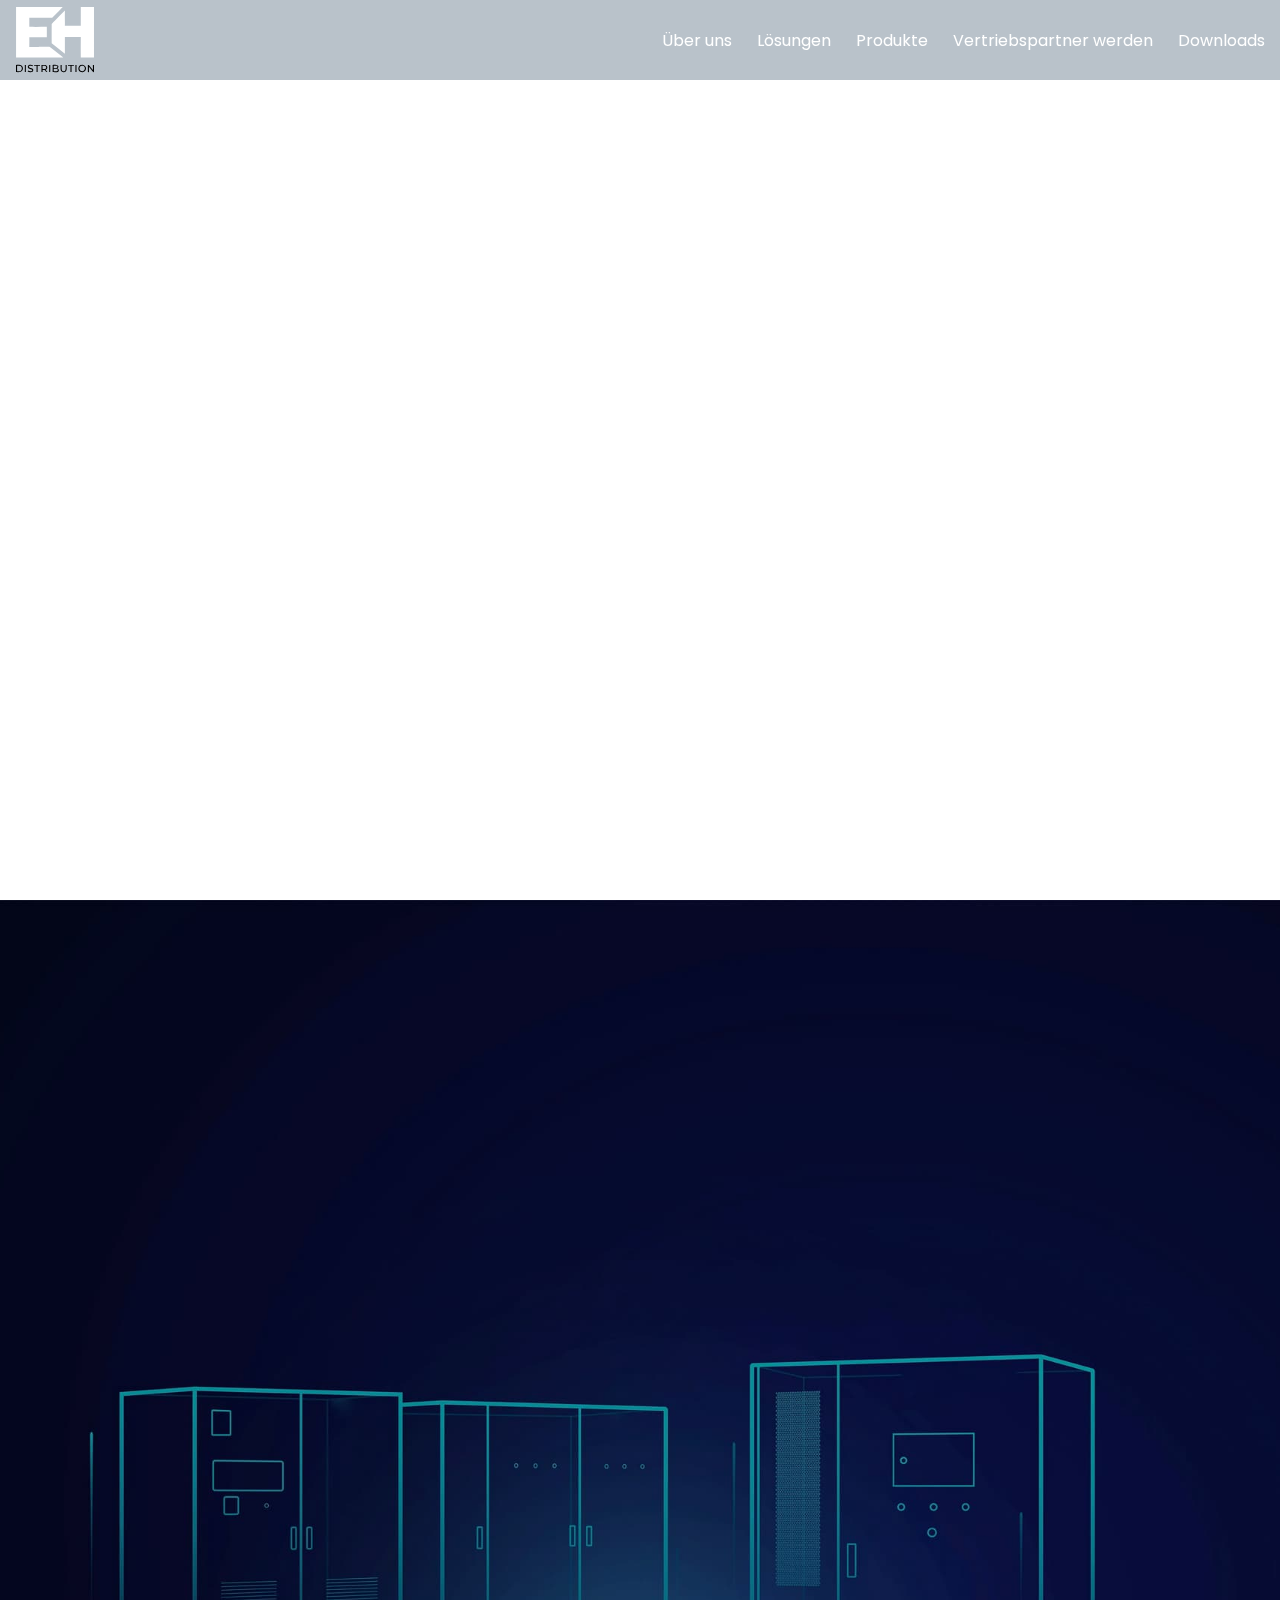
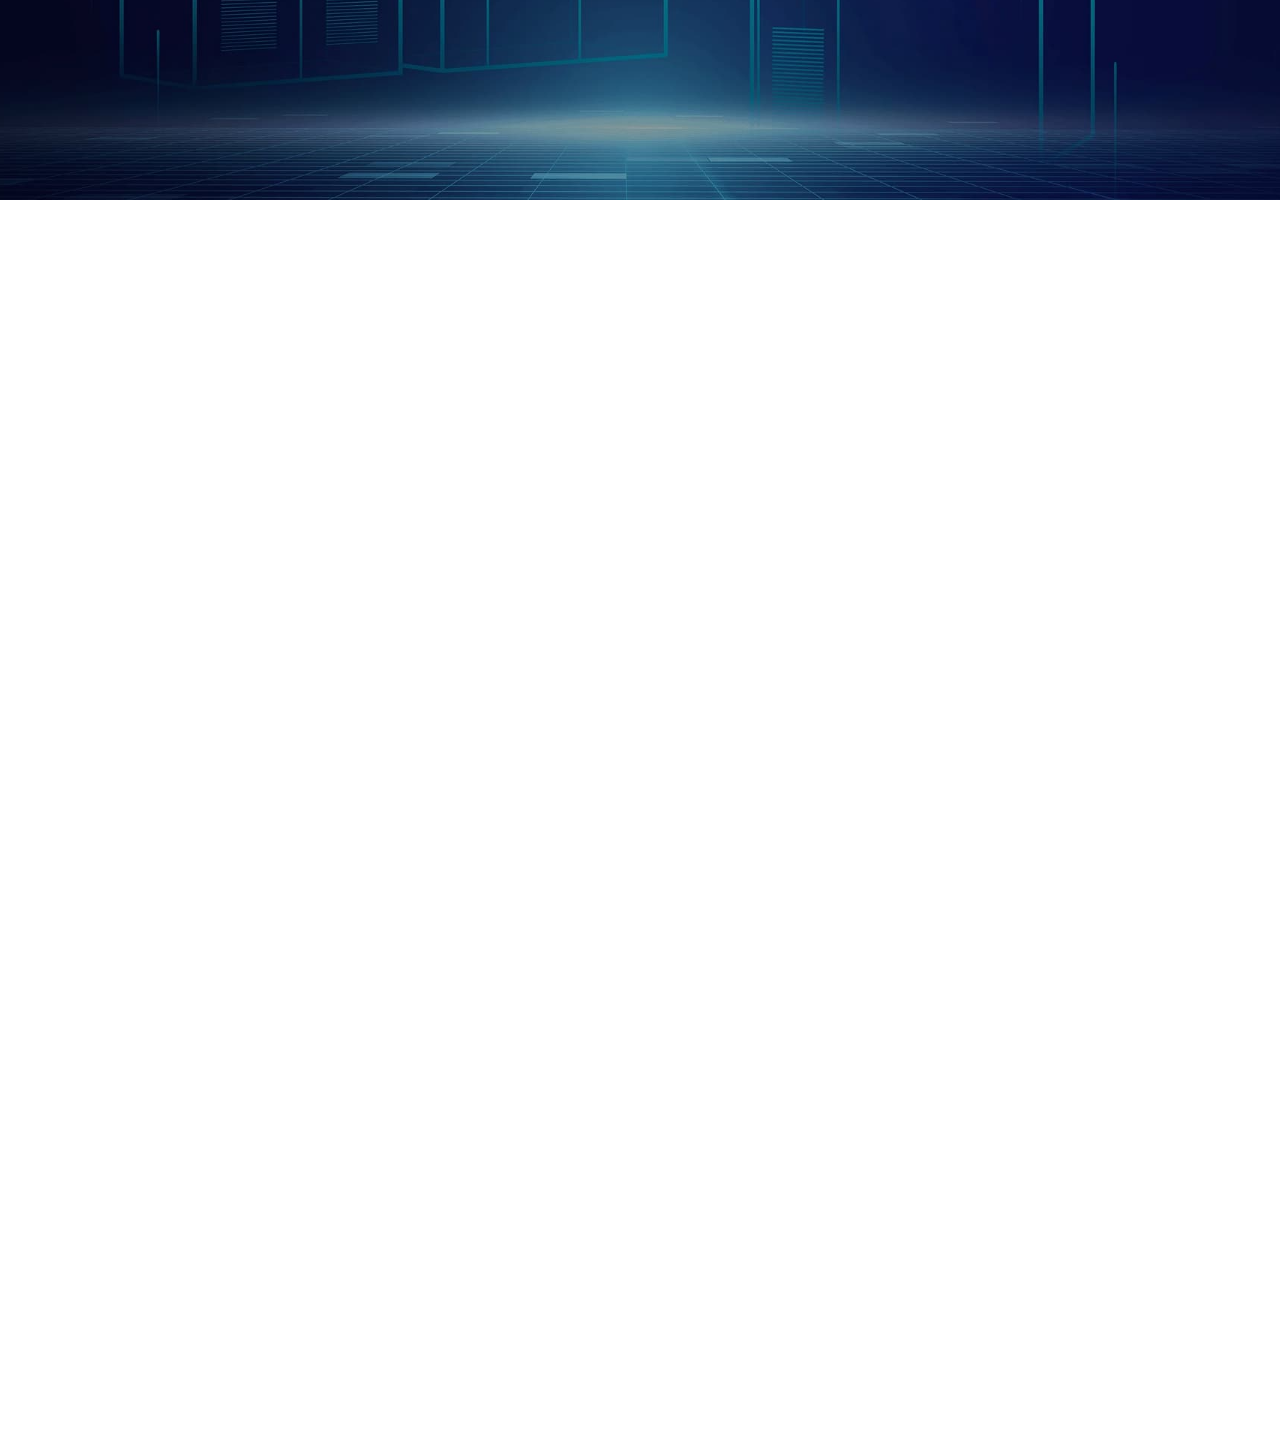
==== commit 8e32fd7d: "Add files via upload" ====
--- a/index.html
+++ b/index.html
@@ -334,7 +334,7 @@
             <main class="main">
                 <section class="main__banner banner banner--home">
                     <video class="banner__video banner-video" src="videos/banner-video-home.mp4" autoplay loop
-                        muted></video>
+                        muted poster="images/banner-video-home-poster.jpg"></video>
                     <a class="banner__link" href="#about">
                         <svg width="34" height="34" viewBox="0 0 34 34" fill="none" xmlns="http://www.w3.org/2000/svg"
                             data-aos="fade-down">
--- a/css/style.min.css
+++ b/css/style.min.css
@@ -1 +1 @@
-@font-face{font-family:"Muller";src:url("../fonts/MullerRegular.eot");src:local("☺"),url("../fonts/MullerRegular.woff") format("woff"),url("../fonts/MullerRegular.ttf") format("truetype");font-weight:400;font-style:normal}@font-face{font-family:"Muller";src:url("../fonts/MullerBold.eot");src:local("☺"),url("../fonts/MullerBold.woff") format("woff"),url("../fonts/MullerBold.ttf") format("truetype");font-weight:700;font-style:normal}*{padding:0;margin:0;border:0}*,*:before,*:after{-webkit-box-sizing:border-box;box-sizing:border-box}:focus,:active{outline:none}a:focus,a:active{outline:none}nav,footer,header,aside{display:block}html,body{height:100%;width:100%;font-size:100%;line-height:1;font-size:14px;-ms-text-size-adjust:100%;-moz-text-size-adjust:100%;-webkit-text-size-adjust:100%}input,button,textarea{font-family:inherit}input::-ms-clear{display:none}button{cursor:pointer}button::-moz-focus-inner{padding:0;border:0}a,a:visited{text-decoration:none}a:hover{text-decoration:none}ul li{list-style:none}img{vertical-align:top}h1,h2,h3,h4,h5,h6{font-size:inherit;font-weight:400}button{background:unset}html,body{height:100%;background:#fff;font-family:"Poppins",sans-serif;scroll-behavior:smooth}.big-wrapper{overflow:hidden;display:-webkit-box;display:-ms-flexbox;display:flex;-webkit-box-orient:vertical;-webkit-box-direction:normal;-ms-flex-direction:column;flex-direction:column;min-height:100%}.wrapper{display:-webkit-box;display:-ms-flexbox;display:flex;-webkit-box-orient:vertical;-webkit-box-direction:normal;-ms-flex-direction:column;flex-direction:column;-webkit-box-flex:1;-ms-flex-positive:1;flex-grow:1}.main{-webkit-box-flex:1;-ms-flex:1 0 auto;flex:1 0 auto}.footer{-webkit-box-flex:0;-ms-flex:0 0 auto;flex:0 0 auto}.container{max-width:1150px;margin:0 auto;padding:0 15px}.big-container{max-width:1860px;margin:0 auto;padding:0 15px}.subtitle{position:relative;color:#000;font-size:36px;line-height:57px;font-weight:500}.subtitle::after{content:"";position:absolute;width:80px;height:4px;background:#d31431;left:0;bottom:0}.logo{display:block;width:80px;height:66px;position:relative;z-index:20}.logo img{width:100%;height:100%;-o-object-fit:contain;object-fit:contain}.carousel__button{width:54px;height:54px;border-radius:100%;background:#d31431;top:-16px !important;right:-16px !important}.fancybox__backdrop{background:rgba(138,153,166,.6);-webkit-backdrop-filter:blur(10px);backdrop-filter:blur(10px)}@-webkit-keyframes translateYAnimation{0%{-webkit-transform:translateY(0);transform:translateY(0)}50%{-webkit-transform:translateY(-20px);transform:translateY(-20px)}100%{-webkit-transform:translateY(0);transform:translateY(0)}}@keyframes translateYAnimation{0%{-webkit-transform:translateY(0);transform:translateY(0)}50%{-webkit-transform:translateY(-20px);transform:translateY(-20px)}100%{-webkit-transform:translateY(0);transform:translateY(0)}}.header{position:fixed;top:0;left:50%;-webkit-transform:translateX(-50%);-ms-transform:translateX(-50%);transform:translateX(-50%);width:100%;padding:7px 0;z-index:10}.header::before{content:"";width:100%;height:100%;position:absolute;top:0;left:0;right:0;bottom:0;background:rgba(138,153,166,.6);-webkit-transition:background .3s;-o-transition:background .3s;transition:background .3s;-webkit-backdrop-filter:blur(20px);backdrop-filter:blur(20px)}.header--active::before{background:rgba(0,0,0,0)}.header__inner{display:-webkit-box;display:-ms-flexbox;display:flex;-webkit-box-pack:justify;-ms-flex-pack:justify;justify-content:space-between;-webkit-box-align:center;-ms-flex-align:center;align-items:center}.menu{position:relative;z-index:11}.menu-list{display:-webkit-box;display:-ms-flexbox;display:flex;-webkit-box-align:center;-ms-flex-align:center;align-items:center;gap:25px}.menu-list__link{position:relative;font-size:16px;line-height:21px;color:#fff}.menu-list__link::before{content:"";width:0;height:1px;position:absolute;left:0;right:0;bottom:0;color:#fff;-webkit-transition:width .3s;-o-transition:width .3s;transition:width .3s}.head{position:relative}.head--partner .head__title,.head--downloads .head__title{font-size:68px;line-height:77px;font-weight:700;background:-webkit-gradient(linear, left top, left bottom, from(#f4f4f4), to(rgba(255, 255, 255, 0.69)));background:-o-linear-gradient(top, #f4f4f4 0%, rgba(255, 255, 255, 0.69) 100%);background:linear-gradient(180deg, #f4f4f4 0%, rgba(255, 255, 255, 0.69) 100%);-webkit-background-clip:text;-webkit-text-fill-color:rgba(0,0,0,0);background-clip:text;color:rgba(0,0,0,0);text-transform:uppercase}.head--downloads .head__inner{min-height:370px}.head--solutions::after{content:"";width:100%;height:100%;position:absolute;top:0;left:0;right:0;bottom:0;background:-webkit-gradient(linear, left top, left bottom, from(rgba(0, 0, 0, 0.2)), color-stop(80%, rgba(0, 0, 0, 0.2)), to(#000000));background:-o-linear-gradient(top, rgba(0, 0, 0, 0.2) 0%, rgba(0, 0, 0, 0.2) 80%, #000000 100%);background:linear-gradient(180deg, rgba(0, 0, 0, 0.2) 0%, rgba(0, 0, 0, 0.2) 80%, #000000 100%)}.head--solutions .head__inner{-webkit-box-pack:start;-ms-flex-pack:start;justify-content:flex-start}.head--solutions .head__title{font-size:48px;line-height:77px;color:#fff;font-weight:500;margin-bottom:10px}.head--cases .breadcrumbs{margin-bottom:80px}.head--cases .head__inner{-webkit-box-pack:start;-ms-flex-pack:start;justify-content:flex-start}.head--cases .head__title{font-size:50px;line-height:60px;color:#fff;font-weight:800}.head__breadcrumbs{margin-bottom:50px}.head__img{position:absolute;width:100%;height:100%;left:0;right:0;-o-object-fit:cover;object-fit:cover}.head__inner{min-height:460px;display:-webkit-box;display:-ms-flexbox;display:flex;-webkit-box-orient:vertical;-webkit-box-direction:normal;-ms-flex-direction:column;flex-direction:column;-webkit-box-align:start;-ms-flex-align:start;align-items:flex-start;-webkit-box-pack:center;-ms-flex-pack:center;justify-content:center;padding:115px 0;position:relative;z-index:1}.breadcrumbs-list{display:-webkit-box;display:-ms-flexbox;display:flex;-webkit-box-align:center;-ms-flex-align:center;align-items:center;gap:8px}.breadcrumbs-list__item{font-size:12px;line-height:15px}.breadcrumbs-list__link{display:-webkit-box;display:-ms-flexbox;display:flex;-webkit-box-align:center;-ms-flex-align:center;align-items:center;gap:8px;color:#bfbfbf;-webkit-transition:color .3s;-o-transition:color .3s;transition:color .3s}.breadcrumbs-list__link:hover{color:#fff}.breadcrumbs-list__link:hover::after{color:#bfbfbf}.breadcrumbs-list__link::after{content:"/";color:#bfbfbf}.breadcrumbs-list__text{color:#fff}.head-info{display:-ms-grid;display:grid;-ms-grid-columns:1fr 1fr 1fr;grid-template-columns:1fr 1fr 1fr;gap:30px;width:100%}.head-item__text{margin-bottom:15px;padding-left:25px;color:#fff;font-weight:700;font-size:24px;line-height:24px;position:relative}.head-item__text::before{content:"";position:absolute;left:0;top:50%;-webkit-transform:translateY(-50%);-ms-transform:translateY(-50%);transform:translateY(-50%);width:2px;height:20px;background:#fff}.head-item__subtext{color:#eaeaea;font-size:12px;line-height:19px;font-weight:600;margin-left:25px}.partner__inner{padding:50px 0;display:-webkit-box;display:-ms-flexbox;display:flex;-webkit-box-orient:vertical;-webkit-box-direction:normal;-ms-flex-direction:column;flex-direction:column;gap:45px}.partner__wrapper{display:-webkit-box;display:-ms-flexbox;display:flex;-webkit-box-orient:vertical;-webkit-box-direction:normal;-ms-flex-direction:column;flex-direction:column;gap:30px}.partner__text{color:#000;font-size:20px;line-height:32px}.partner ol{counter-reset:item}.partner ol li::before{content:counter(item) " )";counter-increment:item}.partner-list{list-style-type:none}.partner-list__item{color:#000;font-size:20px;line-height:32px;position:relative}.partner-blockquote{background:#f4f4f4;border-radius:20px;padding:40px 30px;display:-webkit-box;display:-ms-flexbox;display:flex;-webkit-box-orient:vertical;-webkit-box-direction:normal;-ms-flex-direction:column;flex-direction:column;-webkit-box-align:start;-ms-flex-align:start;align-items:flex-start;gap:40px}.partner-blockquote__text{color:#000;font-size:20px;line-height:32px}.contact{position:relative;padding:55px 0}.contact__img{width:100%;height:100%;position:absolute;left:0;right:0;top:0;bottom:0}.contact__img::after{content:"";width:100%;height:100%;position:absolute;top:0;left:0;right:0;bottom:0;background:rgba(0,0,0,.4)}.contact__img img{width:100%;height:100%;-o-object-fit:cover;object-fit:cover}.contact__inner{position:relative;background:#fff;border-radius:40px;padding:70px 48px 85px 48px;z-index:1;display:-webkit-box;display:-ms-flexbox;display:flex;-webkit-box-align:start;-ms-flex-align:start;align-items:flex-start;gap:30px}.contact-body__title{margin-bottom:30px;font-size:48px;line-height:77px;font-weight:600}.contact-body__title span{color:#2ea844}.contacts-list{display:-webkit-box;display:-ms-flexbox;display:flex;-webkit-box-orient:vertical;-webkit-box-direction:normal;-ms-flex-direction:column;flex-direction:column;gap:20px}.contacts-list__link{display:-webkit-box;display:-ms-flexbox;display:flex;-webkit-box-align:center;-ms-flex-align:center;align-items:center;gap:20px;color:#000;font-size:18px;line-height:29px;-webkit-transition:color .3s;-o-transition:color .3s;transition:color .3s}.contacts-list__link:hover{color:#2ea844}.contacts-list__link svg{width:24px;min-width:24px;height:24px}.contact-form{max-width:456px}.contact-form__inner{display:-webkit-box;display:-ms-flexbox;display:flex;-webkit-box-orient:vertical;-webkit-box-direction:normal;-ms-flex-direction:column;flex-direction:column;gap:30px;margin-bottom:24px}.contact-form__wrapper{display:-ms-grid;display:grid;-ms-grid-columns:1fr 1fr;grid-template-columns:1fr 1fr;gap:24px}.contact-form__input{color:#000;padding:14.5px 24px;border-radius:100px;font-size:14px;line-height:21px;border:1px solid #eaeaea;-webkit-transition:border .3s;-o-transition:border .3s;transition:border .3s}.contact-form__input:focus{border:1px solid #2ea844}.contact-form__input::-webkit-input-placeholder{color:#6a6a6a;font-size:14px;line-height:21px}.contact-form__input::-moz-placeholder{color:#6a6a6a;font-size:14px;line-height:21px}.contact-form__input:-ms-input-placeholder{color:#6a6a6a;font-size:14px;line-height:21px}.contact-form__input::-ms-input-placeholder{color:#6a6a6a;font-size:14px;line-height:21px}.contact-form__input::placeholder{color:#6a6a6a;font-size:14px;line-height:21px}.contact-form__textarea{color:#000;padding:14.5px 24px;border-radius:3px;font-size:14px;line-height:21px;border:1px solid #eaeaea;resize:none;height:96px;-webkit-transition:border .3s;-o-transition:border .3s;transition:border .3s}.contact-form__textarea:focus{border:1px solid #2ea844}.contact-form__textarea::-webkit-input-placeholder{color:#6a6a6a;font-size:14px;line-height:21px}.contact-form__textarea::-moz-placeholder{color:#6a6a6a;font-size:14px;line-height:21px}.contact-form__textarea:-ms-input-placeholder{color:#6a6a6a;font-size:14px;line-height:21px}.contact-form__textarea::-ms-input-placeholder{color:#6a6a6a;font-size:14px;line-height:21px}.contact-form__textarea::placeholder{color:#6a6a6a;font-size:14px;line-height:21px}.contact-form__btn{display:-webkit-box;display:-ms-flexbox;display:flex;-webkit-box-pack:center;-ms-flex-pack:center;justify-content:center;-webkit-box-align:center;-ms-flex-align:center;align-items:center;background:#2ea844;border:1px solid #2ea844;padding:10px;width:100%;border-radius:100px;text-align:center;font-size:20px;line-height:32px;color:#fff;-webkit-transition:color .3s,background .3s;-o-transition:color .3s,background .3s;transition:color .3s,background .3s}.contact-form__btn:hover{background:rgba(0,0,0,0);color:#2ea844}.footer{background:#000;padding:50px 35px}.footer__inner{display:-webkit-box;display:-ms-flexbox;display:flex;-webkit-box-align:start;-ms-flex-align:start;align-items:flex-start;-webkit-box-pack:justify;-ms-flex-pack:justify;justify-content:space-between;gap:30px;margin-bottom:30px}.footer__logo{width:128px;height:106px;margin-bottom:30px}.footer__copy{color:#fff;font-size:14px;line-height:22px}.socials-list{display:-webkit-box;display:-ms-flexbox;display:flex;-webkit-box-align:center;-ms-flex-align:center;align-items:center;gap:20px}.socials-list__link{display:-webkit-box;display:-ms-flexbox;display:flex;-webkit-box-pack:center;-ms-flex-pack:center;justify-content:center;-webkit-box-align:center;-ms-flex-align:center;align-items:center;border-radius:100%;width:38px;height:38px;background:#d31431;-webkit-transition:-webkit-filter .3s;transition:-webkit-filter .3s;-o-transition:filter .3s;transition:filter .3s;transition:filter .3s, -webkit-filter .3s}.socials-list__link:hover{-webkit-filter:drop-shadow(0px 0px 8px #d31431);filter:drop-shadow(0px 0px 8px #d31431)}.socials-list__link svg{width:20px;height:20px}.nav{display:-webkit-box;display:-ms-flexbox;display:flex;-webkit-box-align:start;-ms-flex-align:start;align-items:flex-start;gap:60px;margin-right:90px}.nav-head{margin-bottom:12px}.nav-head svg{display:none}.nav-head__title{color:#fff;font-size:12px;line-height:19px}.nav-list{display:-webkit-box;display:-ms-flexbox;display:flex;-webkit-box-orient:vertical;-webkit-box-direction:normal;-ms-flex-direction:column;flex-direction:column;gap:12px}.nav-list__link{font-size:12px;line-height:19px;color:#bababa;-webkit-transition:color .3s;-o-transition:color .3s;transition:color .3s}.nav-list__link:hover{color:#fff}.nav-other{display:none}.banner{position:relative;width:100%;height:100svh}.banner__link{position:absolute;left:50%;-webkit-transform:translateX(-50%);-ms-transform:translateX(-50%);transform:translateX(-50%);bottom:25px}.banner__title{position:absolute;left:50%;top:50%;-webkit-transform:translateX(-50%) translateY(-50%);-ms-transform:translateX(-50%) translateY(-50%);transform:translateX(-50%) translateY(-50%);z-index:1}.banner__title span{font-size:60px;line-height:84px;font-weight:700;text-transform:uppercase;background:-webkit-gradient(linear, left top, left bottom, from(#f4f4f4), to(rgba(255, 255, 255, 0.69)));background:-o-linear-gradient(top, #f4f4f4 0%, rgba(255, 255, 255, 0.69) 100%);background:linear-gradient(180deg, #f4f4f4 0%, rgba(255, 255, 255, 0.69) 100%);-webkit-background-clip:text;-webkit-text-fill-color:rgba(0,0,0,0);background-clip:text;color:rgba(0,0,0,0);text-transform:uppercase;display:block}.banner-video{width:100%;height:100%;position:absolute;top:0;left:0;right:0;bottom:0;-o-object-fit:cover;object-fit:cover}.about{position:relative}.about__inner{height:100svh;padding-top:195px;padding-bottom:95px;display:-webkit-box;display:-ms-flexbox;display:flex;-webkit-box-orient:vertical;-webkit-box-direction:normal;-ms-flex-direction:column;flex-direction:column;position:relative;z-index:1}.about__img{position:absolute;width:100%;height:100%;left:0;right:0;bottom:0;-o-object-fit:cover;object-fit:cover}.about__wrapper{display:-webkit-box;display:-ms-flexbox;display:flex;-webkit-box-align:start;-ms-flex-align:start;align-items:flex-start;-webkit-box-pack:justify;-ms-flex-pack:justify;justify-content:space-between;max-width:990px;width:100%;margin-left:auto;margin-right:auto}.about-heading{display:-webkit-box;display:-ms-flexbox;display:flex;-webkit-box-orient:vertical;-webkit-box-direction:normal;-ms-flex-direction:column;flex-direction:column;-webkit-box-pack:start;-ms-flex-pack:start;justify-content:flex-start;-webkit-box-align:center;-ms-flex-align:center;align-items:center;text-align:center;-webkit-box-flex:1;-ms-flex-positive:1;flex-grow:1}.about-heading__title{margin-bottom:10px;color:#fff;font-weight:800;font-size:56px;line-height:90px;text-transform:uppercase}.about-heading__text{font-size:24px;line-height:38px;color:#fff;font-weight:500}.about-item{text-align:center}.about-item__text{color:#fff;font-size:18px;line-height:29px}.about-head{display:-webkit-box;display:-ms-flexbox;display:flex;-webkit-box-align:end;-ms-flex-align:end;align-items:flex-end;-webkit-box-pack:center;-ms-flex-pack:center;justify-content:center;gap:8px}.about-head__digit{color:#fff;font-weight:800;font-size:36px;line-height:58px}.about-head__text{font-size:16px;line-height:26px;color:#fff;-webkit-transform:translateY(-10px);-ms-transform:translateY(-10px);transform:translateY(-10px)}.solutions{padding:90px 0}.solutions__title{margin-bottom:60px;text-align:center;font-weight:800;color:#000;font-size:60px;line-height:96px}.solutions__inner{display:-ms-grid;display:grid;-ms-grid-columns:1fr 1fr 1fr;grid-template-columns:1fr 1fr 1fr}.solutions-swiper:hover .solutions-slide{width:30% !important}.solutions-swiper__arrow{display:none}.solutions-slide{position:relative;padding:45px 10px;-webkit-transition:padding .3s,width .3s;-o-transition:padding .3s,width .3s;transition:padding .3s,width .3s;height:500px;display:-webkit-box;display:-ms-flexbox;display:flex;-webkit-box-orient:vertical;-webkit-box-direction:normal;-ms-flex-direction:column;flex-direction:column;overflow:hidden}.solutions-slide::after{content:"";width:100%;height:100%;position:absolute;top:0;left:0;right:0;bottom:0;background:-webkit-gradient(linear, left top, left bottom, from(rgba(0, 0, 0, 0.04)), color-stop(30%, rgba(0, 0, 0, 0.07)), to(rgba(0, 0, 0, 0.5)));background:-o-linear-gradient(top, rgba(0, 0, 0, 0.04) 0%, rgba(0, 0, 0, 0.07) 30%, rgba(0, 0, 0, 0.5) 100%);background:linear-gradient(180deg, rgba(0, 0, 0, 0.04) 0%, rgba(0, 0, 0, 0.07) 30%, rgba(0, 0, 0, 0.5) 100%)}.solutions-slide__img{position:absolute;top:0;left:0;right:0;bottom:0;width:100%;height:100%;-o-object-fit:cover;object-fit:cover;-webkit-transition:-webkit-transform .3s;transition:-webkit-transform .3s;-o-transition:transform .3s;transition:transform .3s;transition:transform .3s, -webkit-transform .3s}.solutions-slide__wrapper{position:relative;z-index:1;display:-webkit-box;display:-ms-flexbox;display:flex;-webkit-box-orient:vertical;-webkit-box-direction:normal;-ms-flex-direction:column;flex-direction:column;-webkit-box-flex:1;-ms-flex-positive:1;flex-grow:1;-webkit-box-pack:end;-ms-flex-pack:end;justify-content:flex-end;min-width:440px}.solutions-slide__title{color:#fff;font-size:32px;line-height:32px;font-weight:700;-webkit-transition:margin-bottom .3s;-o-transition:margin-bottom .3s;transition:margin-bottom .3s;-webkit-box-flex:1;-ms-flex-positive:1;flex-grow:1;display:-webkit-box;display:-ms-flexbox;display:flex;-webkit-box-orient:vertical;-webkit-box-direction:normal;-ms-flex-direction:column;flex-direction:column;-webkit-box-pack:end;-ms-flex-pack:end;justify-content:flex-end}.solutions-slide__inner{height:0;display:-webkit-box;display:-ms-flexbox;display:flex;-webkit-box-orient:vertical;-webkit-box-direction:normal;-ms-flex-direction:column;flex-direction:column;-webkit-box-pack:end;-ms-flex-pack:end;justify-content:flex-end;-webkit-transition:height .3s,-webkit-transform .3s;transition:height .3s,-webkit-transform .3s;-o-transition:height .3s,transform .3s;transition:height .3s,transform .3s;transition:height .3s,transform .3s,-webkit-transform .3s;-webkit-box-align:start;-ms-flex-align:start;align-items:flex-start;-webkit-transform:translateY(500px);-ms-transform:translateY(500px);transform:translateY(500px)}.solutions-slide__text{color:#fff;font-size:14px;line-height:22px;max-width:350px;margin-bottom:10px}.solutions-slide__link{display:-webkit-box;display:-ms-flexbox;display:flex;-webkit-box-pack:center;-ms-flex-pack:center;justify-content:center;-webkit-box-align:center;-ms-flex-align:center;align-items:center;padding:4px 20px;background:#d31431;border:1px solid #d31431;border-radius:4px;color:#fff;text-align:center;font-size:18px;line-height:29px;-webkit-transition:background .3s;-o-transition:background .3s;transition:background .3s}.solutions-slide__link:hover{background:rgba(0,0,0,0)}.solutions-slide__link span:nth-child(2){display:none}.solutions-slide__link svg{display:none}.solutions-swiper .solutions-slide.active{width:40% !important;padding:45px 40px 85px 40px}.solutions-swiper .solutions-slide.active .solutions-slide__inner{height:-webkit-max-content;height:-moz-max-content;height:max-content;-webkit-transform:unset;-ms-transform:unset;transform:unset}.solutions-swiper .solutions-slide.active .solutions-slide__title{margin-bottom:15px}.solutions-swiper .solutions-slide.active .solutions-slide__img{-webkit-transform:scale(1.05);-ms-transform:scale(1.05);transform:scale(1.05)}.history{position:relative;height:100svh;padding:170px 0}.history__title{display:none}.history__img{position:absolute;top:0;left:0;right:0;bottom:0;width:100%;height:100%;-o-object-fit:cover;object-fit:cover}.history__inner{position:relative;z-index:1}.line{position:relative;margin-bottom:15px}.line__lining{position:absolute;height:2px;width:100%;background:#fff;top:28px}.line__inner{display:-webkit-box;display:-ms-flexbox;display:flex;-webkit-box-align:start;-ms-flex-align:start;align-items:flex-start;gap:100px;position:relative;z-index:1;padding-left:90px}.line-item{cursor:pointer;width:200px}.line-item:hover .line-item__title{color:#2ea844}.line-item--active .line-item__circle{border:1px solid #fff}.line-item--active .line-item__title{font-size:34px;line-height:55px;color:#2ea844;-webkit-transform:unset;-ms-transform:unset;transform:unset}.line-item__circle{display:-webkit-box;display:-ms-flexbox;display:flex;-webkit-box-pack:center;-ms-flex-pack:center;justify-content:center;-webkit-box-align:center;-ms-flex-align:center;align-items:center;border-radius:100%;border:1px solid rgba(0,0,0,0);width:60px;height:60px;margin-bottom:30px;-webkit-transition:margin-bottom .3s,border .3s;-o-transition:margin-bottom .3s,border .3s;transition:margin-bottom .3s,border .3s}.line-item__circle span{width:15px;height:15px;background:#fff;border-radius:100%}.line-item__title{padding-left:12px;font-size:25px;line-height:40px;font-weight:700;color:#fff;min-height:55px;-webkit-transform:translateY(-20px);-ms-transform:translateY(-20px);transform:translateY(-20px);-webkit-transition:font-size .3s,line-height .3s,color .3s,-webkit-transform .3s;transition:font-size .3s,line-height .3s,color .3s,-webkit-transform .3s;-o-transition:font-size .3s,line-height .3s,color .3s,transform .3s;transition:font-size .3s,line-height .3s,color .3s,transform .3s;transition:font-size .3s,line-height .3s,color .3s,transform .3s,-webkit-transform .3s}.history-content__img{display:none}.history-content__title{display:none}.history-content__inner{padding-left:160px}.history-content__wrapper{display:none}.history-content__wrapper--active{display:block}.history-blockquote{display:-webkit-box;display:-ms-flexbox;display:flex;-webkit-box-orient:vertical;-webkit-box-direction:normal;-ms-flex-direction:column;flex-direction:column;-webkit-box-align:start;-ms-flex-align:start;align-items:flex-start;gap:10px}.history-blockquote svg{width:46px;height:36px}.history-blockquote__text{max-width:980px;color:#fff;font-size:24px;line-height:35px;font-weight:700}.partners{padding:140px 0}.partners--accionery{padding-bottom:unset}.partners__title{text-align:center;margin-bottom:50px;color:#000;font-weight:800;font-size:48px;line-height:77px}.partners__inner{display:-ms-grid;display:grid;-ms-grid-columns:1fr 1fr 1fr 1fr;grid-template-columns:1fr 1fr 1fr 1fr;gap:40px 20px}.partners-item{border:2px solid #f0f0f0;border-radius:20px;display:-webkit-box;display:-ms-flexbox;display:flex;-webkit-box-pack:center;-ms-flex-pack:center;justify-content:center;-webkit-box-align:center;-ms-flex-align:center;align-items:center;height:150px}.partners-img{width:200px;height:100px}.partners-img img{width:100%;height:100%;-o-object-fit:contain;object-fit:contain}.description__inner{padding:45px 0}.description__img{width:100%;height:340px;border-radius:8px;overflow:hidden;margin-bottom:40px}.description__img img{width:100%;height:100%;-o-object-fit:cover;object-fit:cover}.description__title{margin-bottom:40px}.description__text{font-size:20px;line-height:32px;color:#000}.products__inner{padding:70px 0;display:-ms-grid;display:grid;-ms-grid-columns:1fr 1fr;grid-template-columns:1fr 1fr;gap:30px}.products-view__wrapper{position:relative}.products-view__img{border-radius:20px;overflow:hidden;height:560px;width:100%;max-width:560px;opacity:0;pointer-events:none;-webkit-transition:opacity .3s;-o-transition:opacity .3s;transition:opacity .3s;position:absolute;left:0;top:0;right:0;bottom:0}.products-view__img img{width:100%;height:100%;-o-object-fit:cover;object-fit:cover}.products-view__img--active{-webkit-transition:opacity .3s .3s;-o-transition:opacity .3s .3s;transition:opacity .3s .3s;opacity:1;pointer-events:unset;position:unset}.products-box{position:relative;margin-bottom:65px}.products-list{padding-left:20px;opacity:0;pointer-events:none;-webkit-transition:opacity .3s;-o-transition:opacity .3s;transition:opacity .3s;position:absolute;left:0;top:0;right:0;bottom:0}.products-list--active{-webkit-transition:opacity .3s .3s;-o-transition:opacity .3s .3s;transition:opacity .3s .3s;opacity:1;pointer-events:unset;position:unset}.products-list__item{position:relative;padding-left:20px;color:#000;font-size:24px;line-height:38px;font-weight:600}.products-list__item::before{content:"";position:absolute;left:0;top:15px;width:7px;height:7px;border-radius:100%;background:#000}.products-tubs{display:-webkit-box;display:-ms-flexbox;display:flex;-webkit-box-orient:vertical;-webkit-box-direction:normal;-ms-flex-direction:column;flex-direction:column;-webkit-box-align:start;-ms-flex-align:start;align-items:flex-start;gap:16px}.products-tub{display:-webkit-box;display:-ms-flexbox;display:flex;-webkit-box-pack:center;-ms-flex-pack:center;justify-content:center;-webkit-box-align:center;-ms-flex-align:center;align-items:center;text-align:center;gap:8px;color:#000;font-size:16px;line-height:16px;font-weight:500;opacity:50%;-webkit-transition:opacity .3s;-o-transition:opacity .3s;transition:opacity .3s;padding:6px 20px;border:1px solid #000;border-radius:16px;cursor:pointer}.products-tub:hover{opacity:1}.products-tub svg{width:20px;height:20px;min-width:20px}.products-tub--active{opacity:1}.advantages{padding:95px 0 25px 0}.advantages__title{margin-bottom:65px}.advantages__inner{display:-ms-grid;display:grid;-ms-grid-columns:1fr 1fr 1fr;grid-template-columns:1fr 1fr 1fr;gap:50px 30px}.advantages-item{max-width:325px}.advantages-item__icon{width:64px;height:64px;display:-webkit-box;display:-ms-flexbox;display:flex;-webkit-box-pack:center;-ms-flex-pack:center;justify-content:center;-webkit-box-align:center;-ms-flex-align:center;align-items:center;border-radius:100%;background:#d31431;margin-bottom:25px}.advantages-item__icon svg{width:30px;height:30px}.advantages-item__title{margin-bottom:8px;font-weight:500;font-size:24px;line-height:39px;color:#000;min-height:78px}.advantages-item__text{color:#000;font-size:20px;line-height:32px}.references{padding:25px 0 100px 0}.references__title{margin-bottom:125px}.references__link{display:none}.references-swiper{margin-left:-60px;margin-right:-400px;width:calc(100% + 460px)}.references-swiper .swiper-wrapper{margin-bottom:55px}.references-swiper .swiper-slide-next::before{opacity:70%}.references-slide{border-radius:16px;overflow:hidden;position:relative}.references-slide::before{content:"";width:100%;height:100%;position:absolute;top:0;left:0;right:0;bottom:0;z-index:2;pointer-events:none;background:#000;opacity:0;-webkit-transition:opacity .3s;-o-transition:opacity .3s;transition:opacity .3s}.references-slide::after{content:"";width:100%;height:185px;position:absolute;bottom:0;left:0;right:0;background:-webkit-gradient(linear, left top, left bottom, from(rgba(0, 0, 0, 0)), to(#000000));background:-o-linear-gradient(top, rgba(0, 0, 0, 0) 0%, #000000 100%);background:linear-gradient(180deg, rgba(0, 0, 0, 0) 0%, #000000 100%)}.references-slide__img{position:absolute;width:100%;height:100%;top:0;left:0;-o-object-fit:cover;object-fit:cover}.references-slide__inner{position:relative;z-index:1;display:-webkit-box;display:-ms-flexbox;display:flex;-webkit-box-align:center;-ms-flex-align:center;align-items:center;-webkit-box-pack:justify;-ms-flex-pack:justify;justify-content:space-between;-webkit-box-align:end;-ms-flex-align:end;align-items:flex-end;gap:30px;padding:40px;height:695px}.references-slide__title{color:#fff;font-family:20px;font-weight:500;line-height:32px}.references-list{display:-webkit-box;display:-ms-flexbox;display:flex;-webkit-box-align:center;-ms-flex-align:center;align-items:center;gap:8px;-ms-flex-wrap:wrap;flex-wrap:wrap}.references-list__item{display:-webkit-box;display:-ms-flexbox;display:flex;-webkit-box-pack:center;-ms-flex-pack:center;justify-content:center;-webkit-box-align:center;-ms-flex-align:center;align-items:center;text-align:center;background:rgba(169,169,169,.4);border-radius:5px;padding:7px 10px;color:#fff;font-family:14px;line-height:22px}.references-arrows{display:none}.slider-scrollbar{width:100%;height:4px;max-width:1120px;border-radius:10px;overflow:hidden;background:#d31431}.slider-scrollbar .swiper-scrollbar-drag{background:#bfbfbf;height:100%;border-radius:10px;cursor:pointer}.offers{padding:0 0 150px 0}.offers__title{margin-bottom:125px}.offers__inner{display:-ms-grid;display:grid;width:100%}.offers-swiper{width:100%}.offers-slide{border-radius:16px;border:1px solid #c5c5c5;display:-webkit-box;display:-ms-flexbox;display:flex;-webkit-box-orient:vertical;-webkit-box-direction:normal;-ms-flex-direction:column;flex-direction:column;-webkit-box-align:center;-ms-flex-align:center;align-items:center;padding:30px;height:100%}.offers-slide:hover .offers-slide__img img{-webkit-transform:scale(1.05);-ms-transform:scale(1.05);transform:scale(1.05)}.offers-slide__img{margin-bottom:20px;width:280px;height:280px}.offers-slide__img img{width:100%;height:100%;-o-object-fit:contain;object-fit:contain;-webkit-transition:-webkit-transform .3s;transition:-webkit-transform .3s;-o-transition:transform .3s;transition:transform .3s;transition:transform .3s, -webkit-transform .3s}.offers-slide__wrapper{text-align:center}.offers-slide__title{font-size:24px;line-height:38px;font-weight:500;color:#000}.offers-slide__text{color:#000;font-size:18px;line-height:29px;font-weight:500;max-width:255px;margin-left:auto;margin-right:auto}.offers-arrows{display:none}.video{padding:80px 0 35px 0}.video__title{margin-bottom:65px}.video__inner{overflow:hidden;border-radius:8px;height:630px}.video-view{width:100%;height:100%;-o-object-fit:cover;object-fit:cover}.notes{padding:40px 0}.notes__inner{display:-webkit-box;display:-ms-flexbox;display:flex;-webkit-box-align:start;-ms-flex-align:start;align-items:flex-start;gap:20px}.notes-item{width:100%;max-width:20%;-webkit-transition:max-width .3s;-o-transition:max-width .3s;transition:max-width .3s}.notes-item--active{max-width:40%;-webkit-box-flex:1;-ms-flex-positive:1;flex-grow:1}.notes-item--active .notes-content{height:-webkit-max-content;height:-moz-max-content;height:max-content;opacity:1;width:100%}.notes-item--active .notes-tub{color:#000;border-bottom:2px solid #000}.notes-tub{color:#959595;font-size:24px;line-height:39px;font-weight:500;padding-bottom:5px;border-bottom:2px solid #959595;-webkit-transition:color .3s,border .3s;-o-transition:color .3s,border .3s;transition:color .3s,border .3s;margin-bottom:15px;cursor:pointer}.notes-tub:hover{color:#000;border-bottom:2px solid #000}.notes-content{height:0;opacity:0;width:0;padding:25px;background:#2ea844;-webkit-transition:height .3s,opacity .3s,width .3s;-o-transition:height .3s,opacity .3s,width .3s;transition:height .3s,opacity .3s,width .3s}.notes-content__text{color:#fff;font-size:18px;line-height:29px}.caption{padding:40px 0 100px 0}.cases{padding:60px 0}.cases__inner{margin-bottom:40px;display:-webkit-box;display:-ms-flexbox;display:flex;-webkit-box-orient:vertical;-webkit-box-direction:normal;-ms-flex-direction:column;flex-direction:column;gap:60px}.cases__wrapper{border-bottom:1px solid #eaeaea;display:-ms-grid;display:grid;-ms-grid-columns:1fr 1fr 1fr;grid-template-columns:1fr 1fr 1fr;gap:50px;padding-bottom:45px}.cases-item{cursor:pointer}.cases-item:hover .cases-item__img img{-webkit-transform:scale(1.05);-ms-transform:scale(1.05);transform:scale(1.05)}.cases-item__img{width:100%;height:180px;border-radius:8px;overflow:hidden;margin-bottom:25px}.cases-item__img img{width:100%;height:100%;-o-object-fit:cover;object-fit:cover;-webkit-transition:-webkit-transform .3s;transition:-webkit-transform .3s;-o-transition:transform .3s;transition:transform .3s;transition:transform .3s, -webkit-transform .3s}.cases-item__text{min-height:45px;margin-bottom:26px;font-size:14px;line-height:22px;color:#000}.cases-list{display:-webkit-box;display:-ms-flexbox;display:flex;-webkit-box-align:center;-ms-flex-align:center;align-items:center;gap:15px}.cases-list__item{font-size:14px;line-height:14px;color:#a9a9a9;padding:7px;background:#eee;border-radius:4px}.pagination{display:-webkit-box;display:-ms-flexbox;display:flex;-webkit-box-align:center;-ms-flex-align:center;align-items:center;gap:8px;-webkit-box-pack:center;-ms-flex-pack:center;justify-content:center}.pagination__link{width:34px;height:34px;border-radius:100%;display:-webkit-box;display:-ms-flexbox;display:flex;-webkit-box-pack:center;-ms-flex-pack:center;justify-content:center;-webkit-box-align:center;-ms-flex-align:center;align-items:center;border:1px solid #e0e0e6}.pagination__link:hover svg path{fill:#000}.pagination__link svg{width:18px;height:18px}.pagination__link svg path{-webkit-transition:fill .3s;-o-transition:fill .3s;transition:fill .3s}.pagination-list{display:-webkit-box;display:-ms-flexbox;display:flex;-webkit-box-align:center;-ms-flex-align:center;align-items:center;gap:8px}.pagination-list__link{width:34px;height:34px;border-radius:100%;display:-webkit-box;display:-ms-flexbox;display:flex;-webkit-box-pack:center;-ms-flex-pack:center;justify-content:center;-webkit-box-align:center;-ms-flex-align:center;align-items:center;text-align:center;border:1px solid #e0e0e6;color:#c2c2c2;font-weight:700;font-size:14px;line-height:22px;-webkit-transition:color .3s;-o-transition:color .3s;transition:color .3s}.pagination-list__link:hover{color:#000}.pagination-list__link--active{border:1px solid #d31431;background:#d31431;color:#fff}.pagination-list__link--active:hover{color:#fff}.popup{position:fixed;top:80px;right:0;width:60%;opacity:0;pointer-events:none;background:rgba(138,153,166,.6);-webkit-backdrop-filter:blur(20px);backdrop-filter:blur(20px);-webkit-transition:opacity .3s;-o-transition:opacity .3s;transition:opacity .3s;padding:60px 80px 80px 80px;z-index:10}.popup--active{opacity:1;pointer-events:unset}.popup__close{position:absolute;top:50px;right:55px;cursor:pointer}.popup__close svg{width:24px;height:24px}.popup__inner{position:relative;overflow:hidden}.case{position:absolute;opacity:0;pointer-events:none;-webkit-transition:opacity .3s;-o-transition:opacity .3s;transition:opacity .3s}.case--active{opacity:1;pointer-events:unset;position:unset}.case__img{margin-bottom:55px;width:100%;max-width:770px;height:350px;border-radius:20px;overflow:hidden}.case__img img{width:100%;height:100%;-o-object-fit:cover;object-fit:cover}.case__text{padding-bottom:10px;margin-bottom:32px;color:#fff;font-size:21px;line-height:34px;font-weight:700;position:relative}.case__text::after{content:"";position:absolute;width:45px;height:2px;background:#d31431;left:0;bottom:0}.case-list{display:-webkit-box;display:-ms-flexbox;display:flex;-webkit-box-orient:vertical;-webkit-box-direction:normal;-ms-flex-direction:column;flex-direction:column;-webkit-box-align:start;-ms-flex-align:start;align-items:flex-start;padding-left:20px}.case-list__item{font-size:18px;line-height:29px;color:#fff;position:relative;padding-left:20px}.case-list__item::before{content:"";position:absolute;left:0;top:11px;width:5px;height:5px;border-radius:100%;background:#fff}.downloads{padding:60px 0 140px 0;min-height:840px}.downloads-tubs{margin-bottom:85px;display:-ms-grid;display:grid;-ms-grid-columns:1fr 1fr 1fr 1fr;grid-template-columns:1fr 1fr 1fr 1fr;gap:50px;max-width:896px;margin-left:auto;margin-right:auto}.downloads-tub:hover .downloads-tub__text{color:#2ea844}.downloads-tub__inner{background:#fff;-webkit-box-shadow:4px 4px 50px 0 rgba(0,0,0,.05);box-shadow:4px 4px 50px 0 rgba(0,0,0,.05);border-radius:10px;display:-webkit-box;display:-ms-flexbox;display:flex;-webkit-box-orient:vertical;-webkit-box-direction:normal;-ms-flex-direction:column;flex-direction:column;-webkit-box-pack:center;-ms-flex-pack:center;justify-content:center;-webkit-box-align:center;-ms-flex-align:center;align-items:center;text-align:center;gap:20px;padding:15px;min-height:165px;cursor:pointer;-webkit-transition:background .3s;-o-transition:background .3s;transition:background .3s}.downloads-tub--active:hover .downloads-tub__text{color:#fff}.downloads-tub--active .downloads-tub__inner{background:#d31431}.downloads-tub--active .downloads-tub__icon svg path{fill:#fff}.downloads-tub--active .downloads-tub__text{color:#fff}.downloads-tub__icon{width:60px;height:60px}.downloads-tub__icon svg{width:100%;height:100%}.downloads-tub__icon svg path{-webkit-transition:fill .3s;-o-transition:fill .3s;transition:fill .3s}.downloads-tub__text{font-size:17px;line-height:20px;-webkit-transition:color .3s;-o-transition:color .3s;transition:color .3s}.downloads-body{display:-ms-grid;display:grid;-ms-grid-columns:240px 1fr;grid-template-columns:240px 1fr;gap:35px}.downloads-body__wrapper{display:none}.downloads-body__wrapper--active{display:block}.filter__wrapper{display:none}.filter__wrapper--active{display:block}.filter__wrap--active .filter-head svg{-webkit-transform:rotate(180deg);-ms-transform:rotate(180deg);transform:rotate(180deg)}.filter__wrap--active .filter-head svg path{fill:#d31431}.filter__wrap--active .filter__inner{opacity:1;height:unset}.filter__inner{display:-webkit-box;display:-ms-flexbox;display:flex;-webkit-box-orient:vertical;-webkit-box-direction:normal;-ms-flex-direction:column;flex-direction:column;height:0;opacity:0;gap:6px;-webkit-transition:opacity .3s,height .3s;-o-transition:opacity .3s,height .3s;transition:opacity .3s,height .3s}.filter__button{display:none}.filter-head{display:-webkit-box;display:-ms-flexbox;display:flex;-webkit-box-align:center;-ms-flex-align:center;align-items:center;-webkit-box-pack:justify;-ms-flex-pack:justify;justify-content:space-between;gap:15px;padding:7px 20px 7px 32px;border-radius:3px;cursor:pointer;-webkit-transition:background .3s;-o-transition:background .3s;transition:background .3s}.filter-head:hover{background:#eaeaea}.filter-head__title{font-size:18px;line-height:31px;color:#000;font-weight:700}.filter-head svg{width:16px;min-width:16px;height:16px;-webkit-transition:-webkit-transform .3s;transition:-webkit-transform .3s;-o-transition:transform .3s;transition:transform .3s;transition:transform .3s, -webkit-transform .3s}.filter-head svg path{-webkit-transition:fill .3s;-o-transition:fill .3s;transition:fill .3s}.subfilter{overflow:hidden}.subfilter--active .subfilter-head svg{-webkit-transform:rotate(180deg);-ms-transform:rotate(180deg);transform:rotate(180deg)}.subfilter--active .subfilter-head svg path{fill:#d31431}.subfilter--active .subfilter-list{padding:6px 8px;opacity:1;height:unset;pointer-events:unset}.subfilter-head{display:-webkit-box;display:-ms-flexbox;display:flex;-webkit-box-align:center;-ms-flex-align:center;align-items:center;-webkit-box-pack:justify;-ms-flex-pack:justify;justify-content:space-between;padding:8px 20px 8px 64px;border-radius:3px;cursor:pointer;-webkit-transition:background .3s;-o-transition:background .3s;transition:background .3s}.subfilter-head:hover{background:#eaeaea}.subfilter-head__title{font-size:16px;line-height:26px;color:#636363}.subfilter-head svg{width:16px;min-width:16px;height:16px;-webkit-transition:-webkit-transform .3s;transition:-webkit-transform .3s;-o-transition:transform .3s;transition:transform .3s;transition:transform .3s, -webkit-transform .3s}.subfilter-head svg path{-webkit-transition:fill .3s;-o-transition:fill .3s;transition:fill .3s}.subfilter-list{display:-webkit-box;display:-ms-flexbox;display:flex;gap:6px;-webkit-box-orient:vertical;-webkit-box-direction:normal;-ms-flex-direction:column;flex-direction:column;padding:0px 8px;opacity:0;height:0px;pointer-events:none;-webkit-transition:height .3s,opacity .3s,padding .3s;-o-transition:height .3s,opacity .3s,padding .3s;transition:height .3s,opacity .3s,padding .3s}.subfilter-list__item{padding:8px 20px;text-align:right;color:#636363;font-size:16px;line-height:28px;border-radius:3px;cursor:pointer;-webkit-transition:background .3s;-o-transition:background .3s;transition:background .3s}.subfilter-list__item:hover{background:#eaeaea}.subfilter-list__item--active{background:rgba(24,160,88,.1)}.subfilter-list__item--active:hover{background:rgba(24,160,88,.1)}.nestedfilter{display:-webkit-box;display:-ms-flexbox;display:flex;-webkit-box-align:center;-ms-flex-align:center;align-items:center;gap:15px;-webkit-box-pack:justify;-ms-flex-pack:justify;justify-content:space-between;padding-left:32px}.nestedfilter--active .nestedfilter-list{opacity:1;pointer-events:unset}.nestedfilter__selected{font-size:18px;line-height:29px;color:#000;display:-webkit-box;-webkit-line-clamp:1;-webkit-box-orient:vertical;overflow:hidden}.nestedfilter-select{cursor:pointer;position:relative;padding:7px 0}.nestedfilter-select__text{color:#d31431;font-size:14px;line-height:14px}.nestedfilter-list{position:absolute;min-width:325px;top:calc(100% + 10px);left:0;background:#fff;border:1px solid #eaeaea;border-radius:20px;padding:20px;display:-webkit-box;display:-ms-flexbox;display:flex;-webkit-box-orient:vertical;-webkit-box-direction:normal;-ms-flex-direction:column;flex-direction:column;-webkit-box-align:start;-ms-flex-align:start;align-items:flex-start;padding:4px;opacity:0;pointer-events:none;-webkit-transition:opacity .3s;-o-transition:opacity .3s;transition:opacity .3s}.nestedfilter-list__item{font-size:18px;line-height:18px;padding:12px;color:#000;font-weight:500;white-space:nowrap;width:100%;border-radius:12px;-webkit-transition:background .3s;-o-transition:background .3s;transition:background .3s;cursor:pointer}.nestedfilter-list__item:hover{background:#eaeaea}.links-list{display:none;-webkit-box-orient:vertical;-webkit-box-direction:normal;-ms-flex-direction:column;flex-direction:column;gap:20px}.links-list--active{display:-webkit-box;display:-ms-flexbox;display:flex}.links-list__item{background:#fff;border-radius:4px;border-left:4px solid #d31431;-webkit-box-shadow:3px 3px 15px 0 rgba(0,0,0,.05);box-shadow:3px 3px 15px 0 rgba(0,0,0,.05);padding:15px 40px 15px 45px;display:-webkit-box;display:-ms-flexbox;display:flex;-webkit-box-align:center;-ms-flex-align:center;align-items:center;-webkit-box-pack:justify;-ms-flex-pack:justify;justify-content:space-between;gap:30px}.links-list__title{font-size:16px;line-height:26px;color:#000}.links-list__link{display:block;width:26px;min-width:26px;height:26px}.links-list__link:hover svg path{fill:#2ea844}.links-list__link svg{width:100%;height:100%}.links-list__link svg path{-webkit-transition:fill .3s;-o-transition:fill .3s;transition:fill .3s}.videos__inner{display:-ms-grid;display:grid;-ms-grid-columns:1fr 1fr 1fr;grid-template-columns:1fr 1fr 1fr;gap:30px}.videos-video:hover .videos-video__img img{-webkit-transform:scale(1.05);-ms-transform:scale(1.05);transform:scale(1.05)}.videos-video:hover .videos-video__title{color:#2ea844}.videos-video__img{margin-bottom:25px;width:100%;height:144px;border-radius:4px;overflow:hidden}.videos-video__img img{width:100%;height:100%;-o-object-fit:cover;object-fit:cover;-webkit-transition:-webkit-transform .3s;transition:-webkit-transform .3s;-o-transition:transform .3s;transition:transform .3s;transition:transform .3s, -webkit-transform .3s}.videos-video__inner{padding:0 15px}.videos-video__title{margin-bottom:15px;font-size:16px;line-height:26px;font-weight:500;color:#000;-webkit-transition:color .3s;-o-transition:color .3s;transition:color .3s}.videos-video__date{font-size:14px;line-height:22px;color:#747474}.product{position:relative;z-index:1}.product--secondary .product-body__title{margin-bottom:80px}.product--secondary .product__img{width:405px;height:700px}.product--secondary .product-list{display:-webkit-box;display:-ms-flexbox;display:flex;-ms-flex-wrap:wrap;flex-wrap:wrap;-ms-grid-columns:1fr 1fr;grid-template-columns:1fr 1fr;max-width:500px;gap:40px;margin-bottom:60px}.product--secondary .product-list__item{font-size:32px;line-height:52px;color:#d4d4d4}.product .container{max-width:1380px}.product__bg{position:absolute;width:100%;height:100%;top:0;left:0;right:0;bottom:0;z-index:-1}.product__bg img{width:100%;height:100%;-o-object-fit:cover;object-fit:cover}.product__inner{height:100svh;display:-webkit-box;display:-ms-flexbox;display:flex;-webkit-box-align:center;-ms-flex-align:center;align-items:center;-webkit-box-pack:center;-ms-flex-pack:center;justify-content:center;width:100%;gap:200px;position:relative}.product__img{width:450px;min-width:450px;height:550px}.product__img img{width:100%;height:100%;-o-object-fit:contain;object-fit:contain}.product-breadcrumbs{position:absolute;bottom:24px;left:-230px;display:-webkit-box;display:-ms-flexbox;display:flex;-webkit-box-pack:center;-ms-flex-pack:center;justify-content:center;-webkit-box-align:center;-ms-flex-align:center;align-items:center;gap:12px}.product-breadcrumbs__link{font-size:18px;line-height:22px;color:#fff;display:-webkit-box;display:-ms-flexbox;display:flex;-webkit-box-pack:center;-ms-flex-pack:center;justify-content:center;-webkit-box-align:center;-ms-flex-align:center;align-items:center;gap:12px;-webkit-transition:color .3s;-o-transition:color .3s;transition:color .3s}.product-breadcrumbs__link:hover{color:#2ea844}.product-breadcrumbs__link:hover::after{color:#fff}.product-breadcrumbs__link::after{content:"-";color:#fff}.product-breadcrumbs__text{font-size:18px;line-height:22px;color:#fff}.product-body{width:100%}.product-body__title{font-size:68px;line-height:77px;font-weight:700;background:-webkit-gradient(linear, left top, left bottom, from(#f4f4f4), to(rgba(255, 255, 255, 0.69)));background:-o-linear-gradient(top, #f4f4f4 0%, rgba(255, 255, 255, 0.69) 100%);background:linear-gradient(180deg, #f4f4f4 0%, rgba(255, 255, 255, 0.69) 100%);-webkit-background-clip:text;-webkit-text-fill-color:rgba(0,0,0,0);background-clip:text;color:rgba(0,0,0,0);text-transform:uppercase;margin-bottom:65px}.product-body__wrapper{display:-webkit-box;display:-ms-flexbox;display:flex;-webkit-box-align:center;-ms-flex-align:center;align-items:center;gap:20px}.product-body__link{display:-webkit-box;display:-ms-flexbox;display:flex;-webkit-box-pack:center;-ms-flex-pack:center;justify-content:center;-ms-flex-item-align:center;-ms-grid-row-align:center;align-self:center;text-align:center;padding:10px 60px;color:#fff;font-size:20px;line-height:32px;font-weight:500;background:#d31431;border-radius:100px;border:1px solid #d31431;-webkit-transition:background .3s;-o-transition:background .3s;transition:background .3s}.product-body__link:hover{background:rgba(0,0,0,0)}.product-body__download{display:-webkit-box;display:-ms-flexbox;display:flex;-webkit-box-pack:center;-ms-flex-pack:center;justify-content:center;-ms-flex-item-align:center;-ms-grid-row-align:center;align-self:center;text-align:center;gap:10px;border-radius:100px;border:1px solid #fff;padding:12px 40px;font-size:15px;line-height:24px;font-weight:500;color:#fff;-webkit-transition:background .3s,color .3s;-o-transition:background .3s,color .3s;transition:background .3s,color .3s}.product-body__download:hover{background:#fff;color:#2ea844}.product-body__download:hover svg path{fill:#2ea844}.product-body__download svg{width:20px;min-width:20px;height:20px}.product-body__download svg path{-webkit-transition:fill .3s;-o-transition:fill .3s;transition:fill .3s}.product-list{margin-bottom:40px}.product-list__item{font-size:28px;line-height:45px;color:#fff}.regarding{position:relative;z-index:1}.regarding .container{max-width:1380px}.regarding__bg{width:100%;height:100%;position:absolute;top:0;left:0;right:0;bottom:0;z-index:-1}.regarding__bg img{width:100%;height:100%}.regarding__inner{height:100svh;display:-webkit-box;display:-ms-flexbox;display:flex;-webkit-box-orient:vertical;-webkit-box-direction:normal;-ms-flex-direction:column;flex-direction:column;-webkit-box-pack:center;-ms-flex-pack:center;justify-content:center}.regarding__title{max-width:660px;font-size:60px;line-height:68px;font-weight:800;color:#fff;margin-bottom:40px}.regarding__text{max-width:975px;color:#fff;font-size:20px;line-height:32px;font-weight:300}.info{position:relative;z-index:1}.info .container{max-width:1380px}.info__bg{width:100%;height:100%;position:absolute;top:0;left:0;right:0;bottom:0;z-index:-1}.info__bg img{width:100%;height:100%}.info__inner{height:100svh;display:-webkit-box;display:-ms-flexbox;display:flex;-webkit-box-orient:vertical;-webkit-box-direction:normal;-ms-flex-direction:column;flex-direction:column;-webkit-box-pack:center;-ms-flex-pack:center;justify-content:center;gap:10px}.info-item--active .info-head{margin-bottom:5px}.info-item--active .info-head::before{width:400px}.info-item--active .info-body{opacity:1;height:unset;pointer-events:unset}.info-head{font-size:32px;line-height:53px;font-weight:500;color:#fff;position:relative;cursor:pointer;-webkit-transition:margin-bottom .3s;-o-transition:margin-bottom .3s;transition:margin-bottom .3s}.info-head:hover::before{width:400px}.info-head::before{content:"";width:0;position:absolute;height:4px;left:0;bottom:0;background:rgba(255,255,255,.8);-webkit-transition:width .3s;-o-transition:width .3s;transition:width .3s}.info-body{padding-left:100px;opacity:0;height:0;pointer-events:none;-webkit-transition:opacity .3s,height .3s;-o-transition:opacity .3s,height .3s;transition:opacity .3s,height .3s}.info-body__text{max-width:890px;color:#fff;font-size:24px;line-height:39px}.cards{padding:120px 0}.cards__inner{height:570px;width:790px;position:relative;margin-left:auto;margin-right:auto}.cards-item{border-radius:6px;background:#f4f4f4;position:absolute;display:-webkit-box;display:-ms-flexbox;display:flex;-webkit-box-orient:vertical;-webkit-box-direction:normal;-ms-flex-direction:column;flex-direction:column;-webkit-box-pack:center;-ms-flex-pack:center;justify-content:center;-webkit-box-align:center;-ms-flex-align:center;align-items:center;padding:20px}.cards-item:nth-child(1){width:263px;height:190px;left:0;top:0}.cards-item:nth-child(1) .cards-item__title{font-size:34px;line-height:55px;font-weight:700;text-align:center}.cards-item:nth-child(2){width:263px;height:217px;top:202px;left:0}.cards-item:nth-child(2) .cards-item__title{font-size:22px;line-height:35px;font-weight:700;margin-bottom:32px}.cards-item:nth-child(3){width:190px;height:140px;bottom:0;left:0;text-align:center}.cards-item:nth-child(3) .cards-item__title{font-size:28px;line-height:45px;font-weight:700;margin-bottom:20px}.cards-item:nth-child(4){width:240px;height:144px;left:275px;top:0;text-align:center}.cards-item:nth-child(4) .cards-item__title{font-size:20px;line-height:32px;font-weight:600;margin-bottom:15px}.cards-item:nth-child(5){width:239px;height:260px;top:155px;left:275px}.cards-item:nth-child(5) .cards-item__img{width:158px;height:215px;left:50%;-webkit-transform:translateX(-50%);-ms-transform:translateX(-50%);transform:translateX(-50%);bottom:0}.cards-item:nth-child(6){width:263px;height:288px;right:0;top:0;padding:45px 24px;-webkit-box-pack:start;-ms-flex-pack:start;justify-content:flex-start}.cards-item:nth-child(6) .cards-item__title{font-size:34px;line-height:55px;font-weight:700}.cards-item:nth-child(6) .cards-item__img{width:165px;height:145px;right:0;bottom:0}.cards-item:nth-child(7){width:263px;height:140px;top:299px;right:0;text-align:center}.cards-item:nth-child(7) .cards-item__title{font-size:30px;line-height:48px;font-weight:700}.cards-item:nth-child(8){width:312px;height:140px;left:201px;bottom:0}.cards-item:nth-child(8) .cards-item__title{font-size:44px;line-height:70px;font-weight:700;margin-bottom:20px;background:-webkit-gradient(linear, left top, right top, from(#0079d1), color-stop(37%, #0f63c6), color-stop(39.22%, #fff), color-stop(51.33%, #fff), color-stop(56.64%, #ff6b00), to(#ff4d00));background:-o-linear-gradient(left, #0079d1, #0f63c6 37%, #fff 39.22%, #fff 51.33%, #ff6b00 56.64%, #ff4d00);background:linear-gradient(90deg, #0079d1, #0f63c6 37%, #fff 39.22%, #fff 51.33%, #ff6b00 56.64%, #ff4d00);-webkit-background-clip:text;-webkit-text-fill-color:rgba(0,0,0,0);background-clip:text;color:rgba(0,0,0,0);text-transform:uppercase}.cards-item:nth-child(8) .cards-item__title span{position:relative}.cards-item:nth-child(8) .cards-item__title span::after{content:"~";-webkit-text-fill-color:#000;width:100%;color:#000;height:100%;position:absolute;left:50%;top:50%;-webkit-transform:translateX(-50%) translateY(-50%);-ms-transform:translateX(-50%) translateY(-50%);transform:translateX(-50%) translateY(-50%)}.cards-item:nth-child(9){width:263px;height:119px;right:0;bottom:0;text-align:center;padding:4px}.cards-item:nth-child(9) .cards-item__title{font-size:22px;line-height:36px;font-weight:600;color:#fff}.cards-item__title{color:#000;position:relative;z-index:1}.cards-item__text{font-size:12px;line-height:19px;font-weight:500;color:#000}.cards-item__img{position:absolute}.cards-item__img img{width:100%;height:100%;-o-object-fit:contain;object-fit:contain}.cards-item__suptext{color:#000;font-weight:700;font-size:22px;line-height:36px}.cards-item__bg{position:absolute;width:100%;height:100%;left:0;top:0;right:0;bottom:0}.cards-item__bg img{width:100%;height:100%;-o-object-fit:cover;object-fit:cover}.cards-list{display:-webkit-box;display:-ms-flexbox;display:flex;-webkit-box-align:center;-ms-flex-align:center;align-items:center;gap:16px}.cards-list__item{width:44px;height:44px;border-radius:100%;overflow:hidden}.cards-list__item img{width:100%;height:100%;-o-object-fit:cover;object-fit:cover}.information{padding:125px 0 0 0;margin-bottom:200px}.information__title{margin-bottom:60px;font-size:50px;line-height:80px;font-weight:700;text-align:center}.information__text{margin-bottom:12px;text-align:center;font-size:21px;line-height:34px;color:#86868b}.information__inner{display:-webkit-box;display:-ms-flexbox;display:flex;-webkit-box-orient:vertical;-webkit-box-direction:normal;-ms-flex-direction:column;flex-direction:column;gap:30px}.information-item{border-radius:16px;background:#f4f4f4;display:-ms-grid;display:grid;-ms-grid-columns:1fr 1fr;grid-template-columns:1fr 1fr;justify-items:center;-webkit-box-align:end;-ms-flex-align:end;align-items:flex-end;height:460px;gap:170px}.information-item:nth-child(1) .information-item__img{width:292px;height:395px}.information-item:nth-child(1) .information-body{margin-top:auto;margin-bottom:auto}.information-item:nth-child(2) .information-item__img{width:392px;height:352px}.information-item:nth-child(2) .information-list{margin-bottom:65px}.information-item:nth-child(2) .information-body{margin-top:auto;margin-bottom:auto}.information-item:nth-child(3){-webkit-box-align:center;-ms-flex-align:center;align-items:center}.information-item:nth-child(3) .information-item__img{width:405px;height:405px}.information-item:nth-child(3) .information-body{text-align:center}.information-item:nth-child(3) .information-body__title{font-size:27px;line-height:43px;margin-bottom:unset}.information-item:nth-child(3) .information-list__text{font-size:36px;line-height:57px}.information-item:nth-child(3) .information-list__text span{font-size:42px;line-height:67px;font-weight:400}.information-item__img{width:405px;height:405px;margin-left:auto}.information-item__img img{width:100%;height:100%;-o-object-fit:contain;object-fit:contain;-o-object-position:bottom;object-position:bottom}.information-body{margin-right:auto}.information-body__title{margin-bottom:10px;font-size:36px;line-height:57px;font-weight:700;color:#000}.information-body__link{padding:11px 50px;display:-webkit-box;display:-ms-flexbox;display:flex;-webkit-box-pack:center;-ms-flex-pack:center;justify-content:center;-webkit-box-align:center;-ms-flex-align:center;align-items:center;text-align:center;border-radius:100px;font-size:22px;line-height:35px;font-weight:500;color:#fff;background:#d31431}.information-list{display:-webkit-box;display:-ms-flexbox;display:flex;-webkit-box-orient:vertical;-webkit-box-direction:normal;-ms-flex-direction:column;flex-direction:column;gap:10px;margin-bottom:20px}.information-list:last-child{margin-bottom:unset}.information-list__text{font-size:21px;line-height:34px;color:#000}.information-list__text span{color:#d31431;font-size:28px;line-height:45px;font-weight:700}.reliability{background:#000;padding:40px 0 250px 0}.reliability__img{width:1020px;height:395px}.reliability__img img{width:100%;height:100%;-o-object-fit:contain;object-fit:contain}.reliability-heading{text-align:center;max-width:992px;margin-left:auto;margin-right:auto;margin-bottom:250px}.reliability-heading__title{margin-bottom:40px;color:#fff;font-size:48px;line-height:77px;font-weight:700}.reliability-heading__text{margin-bottom:5px;font-size:32px;line-height:52px;font-weight:600;color:#86868b}.reliability-heading__subtext{font-size:28px;line-height:45px;color:#86868b}.reliability-heading__subtext span{color:#fff;font-size:32px;line-height:51px;font-weight:600}.facts{padding:95px 0;background:#2ea844}.facts .container{max-width:1210px}.facts__title{margin-bottom:45px;color:#fff;font-size:80px;line-height:128px;font-weight:700}.facts__text{font-size:28px;line-height:45px;color:#fff;font-weight:300}.details{padding:80px 0 160px 0;background:#000}.details__img{width:100%;height:600px;border-radius:30px;overflow:hidden;border:1px solid rgba(255,255,255,.2)}.details__img img{width:100%;height:100%;-o-object-fit:cover;object-fit:cover}.details-heading{margin-bottom:65px;text-align:center;max-width:1010px;margin-left:auto;margin-right:auto}.details-heading__title{margin-bottom:40px;color:#fff;font-size:54px;line-height:86px;font-weight:700}.details-heading__text{font-size:28px;line-height:45px;color:#fff;font-weight:500}.details-heading__text span{color:#86868b}.heating{padding-top:100px;background:#000}.heating__img{width:100%;height:730px}.heating__img img{width:100%;height:100%;-o-object-fit:cover;object-fit:cover}.heating-heading{margin-left:auto;margin-right:auto;text-align:center;margin-bottom:100px}.heating-heading__title{color:#fff;font-size:40px;line-height:64px;font-weight:700}.noise{padding:145px 0 100px 0;position:relative;z-index:1}.noise .container{max-width:1400px}.noise__bg{position:absolute;width:100%;height:100%;z-index:-1;left:0;right:0;bottom:0;top:0}.noise__bg img{width:100%;height:100%;-o-object-fit:cover;object-fit:cover}.noise__inner{display:-webkit-box;display:-ms-flexbox;display:flex;-webkit-box-align:start;-ms-flex-align:start;align-items:flex-start;gap:100px;-webkit-box-pack:center;-ms-flex-pack:center;justify-content:center}.noise-item{display:-webkit-box;display:-ms-flexbox;display:flex;-webkit-box-orient:vertical;-webkit-box-direction:normal;-ms-flex-direction:column;flex-direction:column;-webkit-box-pack:center;-ms-flex-pack:center;justify-content:center;-webkit-box-align:center;-ms-flex-align:center;align-items:center;text-align:center}.noise-item__title{margin-bottom:60px;color:#fff;font-size:30px;line-height:48px;font-weight:600}.noise-item__text{font-size:48px;line-height:77px;font-weight:600;color:#fff}.poster{padding-top:105px;background:#000;overflow:hidden}.poster__img{width:100%;height:945px}.poster__img img{width:100%;height:100%;-o-object-fit:cover;object-fit:cover}.poster-heading{margin-bottom:30px;display:-webkit-box;display:-ms-flexbox;display:flex;-webkit-box-orient:vertical;-webkit-box-direction:normal;-ms-flex-direction:column;flex-direction:column;-webkit-box-pack:center;-ms-flex-pack:center;justify-content:center;-webkit-box-align:center;-ms-flex-align:center;align-items:center;text-align:center}.poster-heading__title{margin-bottom:24px;font-size:40px;line-height:64px;color:#fff;font-weight:700}.poster-heading__text{font-size:20px;line-height:32px;font-weight:700;color:#86868b}.menu-list__item--active .navigation{opacity:1;pointer-events:unset}.navigation{position:fixed;left:0;top:0;right:0;opacity:0;pointer-events:none;-webkit-transition:opacity .3s;-o-transition:opacity .3s;transition:opacity .3s;background:rgba(138,153,166,.6);-webkit-backdrop-filter:blur(10px);backdrop-filter:blur(10px);z-index:-1}.navigation .container{max-width:1500px}.navigation--solutions .navigation__inner{padding:80px 0 60px}.navigation--solutions .navigation-directions__wrapper{max-width:290px}.navigation--solutions .navigation-link{width:100%;max-width:630px;height:315px;overflow:hidden}.navigation--solutions .navigation-link__img{width:100%;height:100%}.navigation--solutions .navigation-link__img img{-o-object-fit:cover;object-fit:cover}.navigation--products .navigation__inner{padding:60px 0}.navigation--products .navigation-directions__wrapper{max-width:480px}.navigation--products .navigation-link{-webkit-box-orient:vertical;-webkit-box-direction:normal;-ms-flex-direction:column;flex-direction:column;-webkit-box-pack:center;-ms-flex-pack:center;justify-content:center;-webkit-box-align:center;-ms-flex-align:center;align-items:center;text-align:center;border:1px solid #fff;padding:20px;-webkit-transition:background .3s,border .3s;-o-transition:background .3s,border .3s;transition:background .3s,border .3s}.navigation--products .navigation-link:hover{background:#2ea844;border:1px solid #2ea844}.navigation--products .navigation-link__img{width:172px;height:172px}.navigation--products .navigation-link__img img{-o-object-fit:contain;object-fit:contain}.navigation__inner{min-height:535px;position:relative;display:-webkit-box;display:-ms-flexbox;display:flex;-webkit-box-align:center;-ms-flex-align:center;align-items:center}.navigation__close{position:absolute;right:0;top:45px;right:55px;width:24px;height:24px;cursor:pointer}.navigation__close svg{width:100%;height:100%}.navigation-heading{margin-right:100px;width:100%;max-width:415px}.navigation-heading__suptext{margin-bottom:6px;font-size:12px;line-height:19px;font-weight:500;color:#fff}.navigation-heading__inner{display:-webkit-box;display:-ms-flexbox;display:flex;-webkit-box-orient:vertical;-webkit-box-direction:normal;-ms-flex-direction:column;flex-direction:column;gap:5px}.navigation-heading__direction{font-size:48px;line-height:77px;font-weight:600;color:rgba(255,255,255,.4);cursor:pointer;-webkit-transition:color .3s;-o-transition:color .3s;transition:color .3s}.navigation-heading__direction--active{color:#fff}.navigation-directions{display:none;gap:60px;-webkit-box-align:center;-ms-flex-align:center;align-items:center;width:100%}.navigation-directions--active{display:-webkit-box;display:-ms-flexbox;display:flex}.navigation-directions__wrapper{width:100%}.navigation-directions__suptext{margin-bottom:20px;margin-left:10px;color:#fff;font-size:12px;line-height:19px;font-weight:500}.navigation-directions__inner{display:-webkit-box;display:-ms-flexbox;display:flex;-webkit-box-orient:vertical;-webkit-box-direction:normal;-ms-flex-direction:column;flex-direction:column;gap:15px}.navigation-directions__direction{font-size:22px;line-height:33px;font-weight:500;padding:10px;color:rgba(255,255,255,.4);position:relative;width:100%;display:block;-webkit-transition:color .3s;-o-transition:color .3s;transition:color .3s}.navigation-directions__direction::before{content:"";width:100%;height:1px;background:#fff;position:absolute;left:0;bottom:0;right:0;opacity:0;-webkit-transition:opacity .3s;-o-transition:opacity .3s;transition:opacity .3s}.navigation-directions__direction--active{color:#fff}.navigation-directions__direction--active::before{opacity:1}.navigation-links__wrapper{display:none;gap:30px}.navigation-links__wrapper--active{display:-webkit-box;display:-ms-flexbox;display:flex}.navigation-link{border-radius:20px;display:-webkit-box;display:-ms-flexbox;display:flex}.navigation-link__img img{width:100%;height:100%}.navigation-link__text{font-size:22px;line-height:30px;color:#fff;font-weight:500}.insight{overflow:hidden;background:#000;padding-top:110px}.insight__img{height:850px;width:100%;position:relative}.insight__img::before{content:"";position:absolute;top:0;left:0;right:0;width:100%;height:85px;background:-webkit-gradient(linear, left top, left bottom, from(#000000), to(rgba(0, 0, 0, 0)));background:-o-linear-gradient(top, #000000 0%, rgba(0, 0, 0, 0) 100%);background:linear-gradient(180deg, #000000 0%, rgba(0, 0, 0, 0) 100%);z-index:1}.insight__img img{width:100%;height:100%;-o-object-fit:cover;object-fit:cover}.insight-heading{margin-bottom:70px;display:-webkit-box;display:-ms-flexbox;display:flex;-webkit-box-orient:vertical;-webkit-box-direction:normal;-ms-flex-direction:column;flex-direction:column;-webkit-box-pack:center;-ms-flex-pack:center;justify-content:center;-webkit-box-align:center;-ms-flex-align:center;align-items:center;text-align:center}.insight-heading__title{font-size:96px;line-height:140px;color:#fff;font-weight:700;text-transform:uppercase}.insight-heading__subtext{color:#d4d4d4;font-size:30px;line-height:48px;font-weight:700}.insight-heading__text{display:none}.performance{margin-bottom:100px}.performance__inner{display:-webkit-box;display:-ms-flexbox;display:flex;-webkit-box-align:center;-ms-flex-align:center;align-items:center;-webkit-box-pack:center;-ms-flex-pack:center;justify-content:center;gap:30px}.performance__img{width:560px;height:270px}.performance__img img{width:100%;height:100%;-o-object-fit:contain;object-fit:contain}.performance-heading{display:-webkit-box;display:-ms-flexbox;display:flex;-webkit-box-orient:vertical;-webkit-box-direction:normal;-ms-flex-direction:column;flex-direction:column;-webkit-box-pack:center;-ms-flex-pack:center;justify-content:center;-webkit-box-align:center;-ms-flex-align:center;align-items:center;text-align:center;margin-bottom:80px}.performance-heading__title{color:#000;font-size:56px;line-height:90px;font-weight:700}.performance-body{max-width:432px}.performance-body__title{margin-bottom:20px;color:#666;font-size:42px;line-height:67px;font-weight:600}.performance-body__text{color:#86868b;font-size:24px;line-height:38px;font-weight:600}.effectiveness{padding:190px 0;background:#000}.effectiveness__inner{display:-webkit-box;display:-ms-flexbox;display:flex;-webkit-box-align:center;-ms-flex-align:center;align-items:center;-webkit-box-pack:justify;-ms-flex-pack:justify;justify-content:space-between;gap:30px}.effectiveness__img{width:300px;height:570px}.effectiveness__img img{width:100%;height:100%;-o-object-fit:contain;object-fit:contain}.effectiveness-heading{max-width:680px}.effectiveness-heading__title{margin-bottom:20px;font-size:40px;line-height:64px;font-weight:700;color:#fff}.effectiveness-heading__text{color:#86868b;font-size:24px;line-height:38px;font-weight:500}.modules{padding:90px 0 80px 0;background:#000}.modules__img{width:400px;height:460px;margin-left:auto;margin-right:auto;margin-bottom:80px}.modules__img img{width:100%;height:100%;-o-object-fit:contain;object-fit:contain}.modules-body{display:-webkit-box;display:-ms-flexbox;display:flex;-webkit-box-align:start;-ms-flex-align:start;align-items:flex-start;-webkit-box-pack:center;-ms-flex-pack:center;justify-content:center;gap:130px}.modules-body__title{max-width:330px;color:#fff;font-size:40px;line-height:64px;font-weight:700}.modules-body__text{color:#fff;font-size:24px;line-height:38px;font-weight:600;max-width:520px}.modules-body__text span{color:#86868b}.future{background:#000;overflow:hidden}.future__inner{display:-webkit-box;display:-ms-flexbox;display:flex;-webkit-box-pack:center;-ms-flex-pack:center;justify-content:center;-webkit-box-align:center;-ms-flex-align:center;align-items:center;height:100svh;gap:145px}.future__wrapper{display:-ms-grid;display:grid;-ms-grid-columns:228px 228px 228px;grid-template-columns:228px 228px 228px;gap:60px}.future-heading{max-width:300px}.future-heading__title{margin-bottom:20px;color:#fff;font-size:40px;line-height:64px;font-weight:700}.future-heading__text{color:#86868b;font-size:20px;line-height:32px;font-weight:700}.future-swiper{width:100%;height:100svh}.future-slide__img{width:100%;height:100%;border-radius:30px;overflow:hidden}.future-slide__img img{width:100%;height:100%;-o-object-fit:cover;object-fit:cover}.specifics{display:-webkit-box;display:-ms-flexbox;display:flex;-webkit-box-align:start;-ms-flex-align:start;align-items:flex-start;gap:185px}.specifics-heading{max-width:265px;margin-bottom:60px}.specifics-heading__suptext{margin-bottom:20px;font-size:18px;line-height:24px;color:#fff;text-transform:uppercase}.specifics-heading__title{font-size:21px;line-height:34px;font-weight:700;color:#fff}.specifics-heading__subtext{font-size:15px;line-height:24px;font-weight:700;color:#fff}.specifics-body__img{margin-left:auto;margin-right:auto;width:250px;height:350pxs}.specifics-body__img img{width:100%;height:100%;-o-object-fit:contain;object-fit:contain}.specifics-list{display:-ms-grid;display:grid;-ms-grid-columns:160px 160px;grid-template-columns:160px 160px;gap:35px 20px}.specifics-list__item{position:relative;padding-top:20px}.specifics-list__item::before{content:"";width:45px;height:2px;background:#d31431;position:absolute;top:0;left:0}.specifics-list__suptext{font-size:12px;line-height:19px;color:rgba(255,255,255,.75)}.specifics-list__text{font-size:18px;line-height:29px;color:#fff}+@font-face{font-family:"Muller";src:url("../fonts/MullerRegular.eot");src:local("☺"),url("../fonts/MullerRegular.woff") format("woff"),url("../fonts/MullerRegular.ttf") format("truetype");font-weight:400;font-style:normal}@font-face{font-family:"Muller";src:url("../fonts/MullerBold.eot");src:local("☺"),url("../fonts/MullerBold.woff") format("woff"),url("../fonts/MullerBold.ttf") format("truetype");font-weight:700;font-style:normal}*{padding:0;margin:0;border:0}*,*:before,*:after{-webkit-box-sizing:border-box;box-sizing:border-box}:focus,:active{outline:none}a:focus,a:active{outline:none}nav,footer,header,aside{display:block}html,body{height:100%;width:100%;font-size:100%;line-height:1;font-size:14px;-ms-text-size-adjust:100%;-moz-text-size-adjust:100%;-webkit-text-size-adjust:100%}input,button,textarea{font-family:inherit}input::-ms-clear{display:none}button{cursor:pointer}button::-moz-focus-inner{padding:0;border:0}a,a:visited{text-decoration:none}a:hover{text-decoration:none}ul li{list-style:none}img{vertical-align:top}h1,h2,h3,h4,h5,h6{font-size:inherit;font-weight:400}button{background:unset}html,body{height:100%;background:#fff;font-family:"Poppins",sans-serif;scroll-behavior:smooth}.big-wrapper{overflow:hidden;display:-webkit-box;display:-ms-flexbox;display:flex;-webkit-box-orient:vertical;-webkit-box-direction:normal;-ms-flex-direction:column;flex-direction:column;min-height:100%}.wrapper{display:-webkit-box;display:-ms-flexbox;display:flex;-webkit-box-orient:vertical;-webkit-box-direction:normal;-ms-flex-direction:column;flex-direction:column;-webkit-box-flex:1;-ms-flex-positive:1;flex-grow:1}.main{-webkit-box-flex:1;-ms-flex:1 0 auto;flex:1 0 auto}.footer{-webkit-box-flex:0;-ms-flex:0 0 auto;flex:0 0 auto}.container{max-width:1150px;margin:0 auto;padding:0 15px}.big-container{max-width:1860px;margin:0 auto;padding:0 15px}.subtitle{position:relative;color:#000;font-size:36px;line-height:57px;font-weight:500}.subtitle::after{content:"";position:absolute;width:80px;height:4px;background:#d31431;left:0;bottom:0}.logo{display:block;width:80px;height:66px;position:relative;z-index:20}.logo img{width:100%;height:100%;-o-object-fit:contain;object-fit:contain}.carousel__button{width:54px;height:54px;border-radius:100%;background:#d31431;top:-16px !important;right:-16px !important}.fancybox__backdrop{background:rgba(138,153,166,.6);-webkit-backdrop-filter:blur(10px);backdrop-filter:blur(10px)}@-webkit-keyframes translateYAnimation{0%{-webkit-transform:translateY(0);transform:translateY(0)}50%{-webkit-transform:translateY(-20px);transform:translateY(-20px)}100%{-webkit-transform:translateY(0);transform:translateY(0)}}@keyframes translateYAnimation{0%{-webkit-transform:translateY(0);transform:translateY(0)}50%{-webkit-transform:translateY(-20px);transform:translateY(-20px)}100%{-webkit-transform:translateY(0);transform:translateY(0)}}.header{position:fixed;top:0;left:50%;-webkit-transform:translateX(-50%);-ms-transform:translateX(-50%);transform:translateX(-50%);width:100%;padding:7px 0;z-index:10}.header::before{content:"";width:100%;height:100%;position:absolute;top:0;left:0;right:0;bottom:0;background:rgba(138,153,166,.6);-webkit-transition:background .3s;-o-transition:background .3s;transition:background .3s;-webkit-backdrop-filter:blur(20px);backdrop-filter:blur(20px)}.header--active::before{background:rgba(0,0,0,0)}.header__inner{display:-webkit-box;display:-ms-flexbox;display:flex;-webkit-box-pack:justify;-ms-flex-pack:justify;justify-content:space-between;-webkit-box-align:center;-ms-flex-align:center;align-items:center}.menu{position:relative;z-index:11}.menu-list{display:-webkit-box;display:-ms-flexbox;display:flex;-webkit-box-align:center;-ms-flex-align:center;align-items:center;gap:25px}.menu-list__link{position:relative;font-size:16px;line-height:21px;color:#fff}.menu-list__link::before{content:"";width:0;height:1px;position:absolute;left:0;right:0;bottom:0;color:#fff;-webkit-transition:width .3s;-o-transition:width .3s;transition:width .3s}.head{position:relative}.head--partner .head__title,.head--downloads .head__title{font-size:68px;line-height:77px;font-weight:700;background:-webkit-gradient(linear, left top, left bottom, from(#f4f4f4), to(rgba(255, 255, 255, 0.69)));background:-o-linear-gradient(top, #f4f4f4 0%, rgba(255, 255, 255, 0.69) 100%);background:linear-gradient(180deg, #f4f4f4 0%, rgba(255, 255, 255, 0.69) 100%);-webkit-background-clip:text;-webkit-text-fill-color:rgba(0,0,0,0);background-clip:text;color:rgba(0,0,0,0);text-transform:uppercase}.head--downloads .head__inner{min-height:370px}.head--solutions::after{content:"";width:100%;height:100%;position:absolute;top:0;left:0;right:0;bottom:0;background:-webkit-gradient(linear, left top, left bottom, from(rgba(0, 0, 0, 0.2)), color-stop(80%, rgba(0, 0, 0, 0.2)), to(#000000));background:-o-linear-gradient(top, rgba(0, 0, 0, 0.2) 0%, rgba(0, 0, 0, 0.2) 80%, #000000 100%);background:linear-gradient(180deg, rgba(0, 0, 0, 0.2) 0%, rgba(0, 0, 0, 0.2) 80%, #000000 100%)}.head--solutions .head__inner{-webkit-box-pack:start;-ms-flex-pack:start;justify-content:flex-start}.head--solutions .head__title{font-size:48px;line-height:77px;color:#fff;font-weight:500;margin-bottom:10px}.head--cases .breadcrumbs{margin-bottom:80px}.head--cases .head__inner{-webkit-box-pack:start;-ms-flex-pack:start;justify-content:flex-start}.head--cases .head__title{font-size:50px;line-height:60px;color:#fff;font-weight:800}.head__breadcrumbs{margin-bottom:50px}.head__img{position:absolute;width:100%;height:100%;left:0;right:0;-o-object-fit:cover;object-fit:cover}.head__inner{min-height:460px;display:-webkit-box;display:-ms-flexbox;display:flex;-webkit-box-orient:vertical;-webkit-box-direction:normal;-ms-flex-direction:column;flex-direction:column;-webkit-box-align:start;-ms-flex-align:start;align-items:flex-start;-webkit-box-pack:center;-ms-flex-pack:center;justify-content:center;padding:115px 0;position:relative;z-index:1}.breadcrumbs-list{display:-webkit-box;display:-ms-flexbox;display:flex;-webkit-box-align:center;-ms-flex-align:center;align-items:center;gap:8px}.breadcrumbs-list__item{font-size:12px;line-height:15px}.breadcrumbs-list__link{display:-webkit-box;display:-ms-flexbox;display:flex;-webkit-box-align:center;-ms-flex-align:center;align-items:center;gap:8px;color:#bfbfbf;-webkit-transition:color .3s;-o-transition:color .3s;transition:color .3s}.breadcrumbs-list__link:hover{color:#fff}.breadcrumbs-list__link:hover::after{color:#bfbfbf}.breadcrumbs-list__link::after{content:"/";color:#bfbfbf}.breadcrumbs-list__text{color:#fff}.head-info{display:-ms-grid;display:grid;-ms-grid-columns:1fr 1fr 1fr;grid-template-columns:1fr 1fr 1fr;gap:30px;width:100%}.head-item__text{margin-bottom:15px;padding-left:25px;color:#fff;font-weight:700;font-size:24px;line-height:24px;position:relative}.head-item__text::before{content:"";position:absolute;left:0;top:50%;-webkit-transform:translateY(-50%);-ms-transform:translateY(-50%);transform:translateY(-50%);width:2px;height:20px;background:#fff}.head-item__subtext{color:#eaeaea;font-size:12px;line-height:19px;font-weight:600;margin-left:25px}.partner__inner{padding:50px 0;display:-webkit-box;display:-ms-flexbox;display:flex;-webkit-box-orient:vertical;-webkit-box-direction:normal;-ms-flex-direction:column;flex-direction:column;gap:45px}.partner__wrapper{display:-webkit-box;display:-ms-flexbox;display:flex;-webkit-box-orient:vertical;-webkit-box-direction:normal;-ms-flex-direction:column;flex-direction:column;gap:30px}.partner__text{color:#000;font-size:20px;line-height:32px}.partner ol{counter-reset:item}.partner ol li::before{content:counter(item) " )";counter-increment:item}.partner-list{list-style-type:none}.partner-list__item{color:#000;font-size:20px;line-height:32px;position:relative}.partner-blockquote{background:#f4f4f4;border-radius:20px;padding:40px 30px;display:-webkit-box;display:-ms-flexbox;display:flex;-webkit-box-orient:vertical;-webkit-box-direction:normal;-ms-flex-direction:column;flex-direction:column;-webkit-box-align:start;-ms-flex-align:start;align-items:flex-start;gap:40px}.partner-blockquote__text{color:#000;font-size:20px;line-height:32px}.contact{position:relative;padding:55px 0}.contact__img{width:100%;height:100%;position:absolute;left:0;right:0;top:0;bottom:0}.contact__img::after{content:"";width:100%;height:100%;position:absolute;top:0;left:0;right:0;bottom:0;background:rgba(0,0,0,.4)}.contact__img img{width:100%;height:100%;-o-object-fit:cover;object-fit:cover}.contact__inner{position:relative;background:#fff;border-radius:40px;padding:70px 48px 85px 48px;z-index:1;display:-webkit-box;display:-ms-flexbox;display:flex;-webkit-box-align:start;-ms-flex-align:start;align-items:flex-start;gap:30px}.contact-body__title{margin-bottom:30px;font-size:48px;line-height:77px;font-weight:600}.contact-body__title span{color:#2ea844}.contacts-list{display:-webkit-box;display:-ms-flexbox;display:flex;-webkit-box-orient:vertical;-webkit-box-direction:normal;-ms-flex-direction:column;flex-direction:column;gap:20px}.contacts-list__link{display:-webkit-box;display:-ms-flexbox;display:flex;-webkit-box-align:center;-ms-flex-align:center;align-items:center;gap:20px;color:#000;font-size:18px;line-height:29px;-webkit-transition:color .3s;-o-transition:color .3s;transition:color .3s}.contacts-list__link:hover{color:#2ea844}.contacts-list__link svg{width:24px;min-width:24px;height:24px}.contact-form{max-width:456px}.contact-form__inner{display:-webkit-box;display:-ms-flexbox;display:flex;-webkit-box-orient:vertical;-webkit-box-direction:normal;-ms-flex-direction:column;flex-direction:column;gap:30px;margin-bottom:24px}.contact-form__wrapper{display:-ms-grid;display:grid;-ms-grid-columns:1fr 1fr;grid-template-columns:1fr 1fr;gap:24px}.contact-form__input{color:#000;padding:14.5px 24px;border-radius:100px;font-size:14px;line-height:21px;border:1px solid #eaeaea;-webkit-transition:border .3s;-o-transition:border .3s;transition:border .3s}.contact-form__input:focus{border:1px solid #2ea844}.contact-form__input::-webkit-input-placeholder{color:#6a6a6a;font-size:14px;line-height:21px}.contact-form__input::-moz-placeholder{color:#6a6a6a;font-size:14px;line-height:21px}.contact-form__input:-ms-input-placeholder{color:#6a6a6a;font-size:14px;line-height:21px}.contact-form__input::-ms-input-placeholder{color:#6a6a6a;font-size:14px;line-height:21px}.contact-form__input::placeholder{color:#6a6a6a;font-size:14px;line-height:21px}.contact-form__textarea{color:#000;padding:14.5px 24px;border-radius:3px;font-size:14px;line-height:21px;border:1px solid #eaeaea;resize:none;height:96px;-webkit-transition:border .3s;-o-transition:border .3s;transition:border .3s}.contact-form__textarea:focus{border:1px solid #2ea844}.contact-form__textarea::-webkit-input-placeholder{color:#6a6a6a;font-size:14px;line-height:21px}.contact-form__textarea::-moz-placeholder{color:#6a6a6a;font-size:14px;line-height:21px}.contact-form__textarea:-ms-input-placeholder{color:#6a6a6a;font-size:14px;line-height:21px}.contact-form__textarea::-ms-input-placeholder{color:#6a6a6a;font-size:14px;line-height:21px}.contact-form__textarea::placeholder{color:#6a6a6a;font-size:14px;line-height:21px}.contact-form__btn{display:-webkit-box;display:-ms-flexbox;display:flex;-webkit-box-pack:center;-ms-flex-pack:center;justify-content:center;-webkit-box-align:center;-ms-flex-align:center;align-items:center;background:#2ea844;border:1px solid #2ea844;padding:10px;width:100%;border-radius:100px;text-align:center;font-size:20px;line-height:32px;color:#fff;-webkit-transition:color .3s,background .3s;-o-transition:color .3s,background .3s;transition:color .3s,background .3s}.contact-form__btn:hover{background:rgba(0,0,0,0);color:#2ea844}.footer{background:#000;padding:50px 35px}.footer__inner{display:-webkit-box;display:-ms-flexbox;display:flex;-webkit-box-align:start;-ms-flex-align:start;align-items:flex-start;-webkit-box-pack:justify;-ms-flex-pack:justify;justify-content:space-between;gap:30px;margin-bottom:30px}.footer__logo{width:128px;height:106px;margin-bottom:30px}.footer__copy{color:#fff;font-size:14px;line-height:22px}.socials-list{display:-webkit-box;display:-ms-flexbox;display:flex;-webkit-box-align:center;-ms-flex-align:center;align-items:center;gap:20px}.socials-list__link{display:-webkit-box;display:-ms-flexbox;display:flex;-webkit-box-pack:center;-ms-flex-pack:center;justify-content:center;-webkit-box-align:center;-ms-flex-align:center;align-items:center;border-radius:100%;width:38px;height:38px;background:#d31431;-webkit-transition:-webkit-filter .3s;transition:-webkit-filter .3s;-o-transition:filter .3s;transition:filter .3s;transition:filter .3s, -webkit-filter .3s}.socials-list__link:hover{-webkit-filter:drop-shadow(0px 0px 8px #d31431);filter:drop-shadow(0px 0px 8px #d31431)}.socials-list__link svg{width:20px;height:20px}.nav{display:-webkit-box;display:-ms-flexbox;display:flex;-webkit-box-align:start;-ms-flex-align:start;align-items:flex-start;gap:60px;margin-right:90px}.nav-head{margin-bottom:12px}.nav-head svg{display:none}.nav-head__title{color:#fff;font-size:12px;line-height:19px}.nav-list{display:-webkit-box;display:-ms-flexbox;display:flex;-webkit-box-orient:vertical;-webkit-box-direction:normal;-ms-flex-direction:column;flex-direction:column;gap:12px}.nav-list__link{font-size:12px;line-height:19px;color:#bababa;-webkit-transition:color .3s;-o-transition:color .3s;transition:color .3s}.nav-list__link:hover{color:#fff}.nav-other{display:none}.banner{position:relative;width:100%;height:100svh}.banner__link{position:absolute;left:50%;-webkit-transform:translateX(-50%);-ms-transform:translateX(-50%);transform:translateX(-50%);bottom:25px}.banner__title{position:absolute;left:50%;top:50%;-webkit-transform:translateX(-50%) translateY(-50%);-ms-transform:translateX(-50%) translateY(-50%);transform:translateX(-50%) translateY(-50%);z-index:1}.banner__title span{font-size:60px;line-height:84px;font-weight:700;text-transform:uppercase;background:-webkit-gradient(linear, left top, left bottom, from(#f4f4f4), to(rgba(255, 255, 255, 0.69)));background:-o-linear-gradient(top, #f4f4f4 0%, rgba(255, 255, 255, 0.69) 100%);background:linear-gradient(180deg, #f4f4f4 0%, rgba(255, 255, 255, 0.69) 100%);-webkit-background-clip:text;-webkit-text-fill-color:rgba(0,0,0,0);background-clip:text;color:rgba(0,0,0,0);text-transform:uppercase;display:block}.banner-video{width:100%;height:100%;position:absolute;top:0;left:0;right:0;bottom:0;-o-object-fit:cover;object-fit:cover}.about{position:relative}.about__inner{height:100svh;padding-top:195px;padding-bottom:95px;display:-webkit-box;display:-ms-flexbox;display:flex;-webkit-box-orient:vertical;-webkit-box-direction:normal;-ms-flex-direction:column;flex-direction:column;position:relative;z-index:1}.about__img{position:absolute;width:100%;height:100%;left:0;right:0;bottom:0;-o-object-fit:cover;object-fit:cover}.about__wrapper{display:-webkit-box;display:-ms-flexbox;display:flex;-webkit-box-align:start;-ms-flex-align:start;align-items:flex-start;-webkit-box-pack:justify;-ms-flex-pack:justify;justify-content:space-between;max-width:990px;width:100%;margin-left:auto;margin-right:auto}.about-heading{display:-webkit-box;display:-ms-flexbox;display:flex;-webkit-box-orient:vertical;-webkit-box-direction:normal;-ms-flex-direction:column;flex-direction:column;-webkit-box-pack:start;-ms-flex-pack:start;justify-content:flex-start;-webkit-box-align:center;-ms-flex-align:center;align-items:center;text-align:center;-webkit-box-flex:1;-ms-flex-positive:1;flex-grow:1}.about-heading__title{margin-bottom:10px;color:#fff;font-weight:800;font-size:56px;line-height:90px;text-transform:uppercase}.about-heading__text{font-size:24px;line-height:38px;color:#fff;font-weight:500}.about-item{text-align:center}.about-item__text{color:#fff;font-size:18px;line-height:29px}.about-head{display:-webkit-box;display:-ms-flexbox;display:flex;-webkit-box-align:end;-ms-flex-align:end;align-items:flex-end;-webkit-box-pack:center;-ms-flex-pack:center;justify-content:center;gap:8px}.about-head__digit{color:#fff;font-weight:800;font-size:36px;line-height:58px}.about-head__text{font-size:16px;line-height:26px;color:#fff;-webkit-transform:translateY(-10px);-ms-transform:translateY(-10px);transform:translateY(-10px)}.solutions{padding:90px 0}.solutions__title{margin-bottom:60px;text-align:center;font-weight:800;color:#000;font-size:60px;line-height:96px}.solutions__inner{display:-ms-grid;display:grid;-ms-grid-columns:1fr 1fr 1fr;grid-template-columns:1fr 1fr 1fr}.solutions-swiper:hover .solutions-slide{width:30% !important}.solutions-swiper__arrow{display:none}.solutions-slide{position:relative;padding:45px 10px;-webkit-transition:padding .3s,width .3s;-o-transition:padding .3s,width .3s;transition:padding .3s,width .3s;height:500px;display:-webkit-box;display:-ms-flexbox;display:flex;-webkit-box-orient:vertical;-webkit-box-direction:normal;-ms-flex-direction:column;flex-direction:column;overflow:hidden}.solutions-slide::after{content:"";width:100%;height:100%;position:absolute;top:0;left:0;right:0;bottom:0;background:-webkit-gradient(linear, left top, left bottom, from(rgba(0, 0, 0, 0.04)), color-stop(30%, rgba(0, 0, 0, 0.07)), to(rgba(0, 0, 0, 0.5)));background:-o-linear-gradient(top, rgba(0, 0, 0, 0.04) 0%, rgba(0, 0, 0, 0.07) 30%, rgba(0, 0, 0, 0.5) 100%);background:linear-gradient(180deg, rgba(0, 0, 0, 0.04) 0%, rgba(0, 0, 0, 0.07) 30%, rgba(0, 0, 0, 0.5) 100%)}.solutions-slide__img{position:absolute;top:0;left:0;right:0;bottom:0;width:100%;height:100%;-o-object-fit:cover;object-fit:cover;-webkit-transition:-webkit-transform .3s;transition:-webkit-transform .3s;-o-transition:transform .3s;transition:transform .3s;transition:transform .3s, -webkit-transform .3s}.solutions-slide__wrapper{position:relative;z-index:1;display:-webkit-box;display:-ms-flexbox;display:flex;-webkit-box-orient:vertical;-webkit-box-direction:normal;-ms-flex-direction:column;flex-direction:column;-webkit-box-flex:1;-ms-flex-positive:1;flex-grow:1;-webkit-box-pack:end;-ms-flex-pack:end;justify-content:flex-end;min-width:440px}.solutions-slide__title{color:#fff;font-size:32px;line-height:32px;font-weight:700;-webkit-transition:margin-bottom .3s;-o-transition:margin-bottom .3s;transition:margin-bottom .3s;-webkit-box-flex:1;-ms-flex-positive:1;flex-grow:1;display:-webkit-box;display:-ms-flexbox;display:flex;-webkit-box-orient:vertical;-webkit-box-direction:normal;-ms-flex-direction:column;flex-direction:column;-webkit-box-pack:end;-ms-flex-pack:end;justify-content:flex-end}.solutions-slide__inner{height:0;display:-webkit-box;display:-ms-flexbox;display:flex;-webkit-box-orient:vertical;-webkit-box-direction:normal;-ms-flex-direction:column;flex-direction:column;-webkit-box-pack:end;-ms-flex-pack:end;justify-content:flex-end;-webkit-transition:height .3s,-webkit-transform .3s;transition:height .3s,-webkit-transform .3s;-o-transition:height .3s,transform .3s;transition:height .3s,transform .3s;transition:height .3s,transform .3s,-webkit-transform .3s;-webkit-box-align:start;-ms-flex-align:start;align-items:flex-start;-webkit-transform:translateY(500px);-ms-transform:translateY(500px);transform:translateY(500px)}.solutions-slide__text{color:#fff;font-size:14px;line-height:22px;max-width:350px;margin-bottom:10px}.solutions-slide__link{display:-webkit-box;display:-ms-flexbox;display:flex;-webkit-box-pack:center;-ms-flex-pack:center;justify-content:center;-webkit-box-align:center;-ms-flex-align:center;align-items:center;padding:4px 20px;background:#d31431;border:1px solid #d31431;border-radius:4px;color:#fff;text-align:center;font-size:18px;line-height:29px;-webkit-transition:background .3s;-o-transition:background .3s;transition:background .3s}.solutions-slide__link:hover{background:rgba(0,0,0,0)}.solutions-slide__link span:nth-child(2){display:none}.solutions-slide__link svg{display:none}.solutions-swiper .solutions-slide.active{width:40% !important;padding:45px 40px 85px 40px}.solutions-swiper .solutions-slide.active .solutions-slide__inner{height:-webkit-max-content;height:-moz-max-content;height:max-content;-webkit-transform:unset;-ms-transform:unset;transform:unset}.solutions-swiper .solutions-slide.active .solutions-slide__title{margin-bottom:15px}.solutions-swiper .solutions-slide.active .solutions-slide__img{-webkit-transform:scale(1.05);-ms-transform:scale(1.05);transform:scale(1.05)}.history{position:relative;height:100svh;padding:170px 0}.history__title{display:none}.history__img{position:absolute;top:0;left:0;right:0;bottom:0;width:100%;height:100%;-o-object-fit:cover;object-fit:cover}.history__inner{position:relative;z-index:1}.line{position:relative;margin-bottom:15px}.line__lining{position:absolute;height:2px;width:100%;background:#fff;top:28px}.line__inner{display:-webkit-box;display:-ms-flexbox;display:flex;-webkit-box-align:start;-ms-flex-align:start;align-items:flex-start;gap:100px;position:relative;z-index:1;padding-left:90px}.line-item{cursor:pointer;width:200px}.line-item:hover .line-item__title{color:#2ea844}.line-item--active .line-item__circle{border:1px solid #fff}.line-item--active .line-item__title{font-size:34px;line-height:55px;color:#2ea844;-webkit-transform:unset;-ms-transform:unset;transform:unset}.line-item__circle{display:-webkit-box;display:-ms-flexbox;display:flex;-webkit-box-pack:center;-ms-flex-pack:center;justify-content:center;-webkit-box-align:center;-ms-flex-align:center;align-items:center;border-radius:100%;border:1px solid rgba(0,0,0,0);width:60px;height:60px;margin-bottom:30px;-webkit-transition:margin-bottom .3s,border .3s;-o-transition:margin-bottom .3s,border .3s;transition:margin-bottom .3s,border .3s}.line-item__circle span{width:15px;height:15px;background:#fff;border-radius:100%}.line-item__title{padding-left:12px;font-size:25px;line-height:40px;font-weight:700;color:#fff;min-height:55px;-webkit-transform:translateY(-20px);-ms-transform:translateY(-20px);transform:translateY(-20px);-webkit-transition:font-size .3s,line-height .3s,color .3s,-webkit-transform .3s;transition:font-size .3s,line-height .3s,color .3s,-webkit-transform .3s;-o-transition:font-size .3s,line-height .3s,color .3s,transform .3s;transition:font-size .3s,line-height .3s,color .3s,transform .3s;transition:font-size .3s,line-height .3s,color .3s,transform .3s,-webkit-transform .3s}.history-content__img{display:none}.history-content__title{display:none}.history-content__inner{padding-left:160px}.history-content__wrapper{display:none}.history-content__wrapper--active{display:block}.history-blockquote{display:-webkit-box;display:-ms-flexbox;display:flex;-webkit-box-orient:vertical;-webkit-box-direction:normal;-ms-flex-direction:column;flex-direction:column;-webkit-box-align:start;-ms-flex-align:start;align-items:flex-start;gap:10px}.history-blockquote svg{width:46px;height:36px}.history-blockquote__text{max-width:980px;color:#fff;font-size:24px;line-height:35px;font-weight:700}.partners{padding:140px 0}.partners--accionery{padding-bottom:unset}.partners__title{text-align:center;margin-bottom:50px;color:#000;font-weight:800;font-size:48px;line-height:77px}.partners__inner{display:-ms-grid;display:grid;-ms-grid-columns:1fr 1fr 1fr 1fr;grid-template-columns:1fr 1fr 1fr 1fr;gap:40px 20px}.partners-item{border:2px solid #f0f0f0;border-radius:20px;display:-webkit-box;display:-ms-flexbox;display:flex;-webkit-box-pack:center;-ms-flex-pack:center;justify-content:center;-webkit-box-align:center;-ms-flex-align:center;align-items:center;height:150px}.partners-img{width:200px;height:100px}.partners-img img{width:100%;height:100%;-o-object-fit:contain;object-fit:contain}.description__inner{padding:45px 0}.description__img{width:100%;height:340px;border-radius:8px;overflow:hidden;margin-bottom:40px}.description__img img{width:100%;height:100%;-o-object-fit:cover;object-fit:cover}.description__title{margin-bottom:40px}.description__text{font-size:20px;line-height:32px;color:#000}.products__inner{padding:70px 0;display:-ms-grid;display:grid;-ms-grid-columns:1fr 1fr;grid-template-columns:1fr 1fr;gap:30px}.products-view__wrapper{position:relative}.products-view__img{border-radius:20px;overflow:hidden;height:560px;width:100%;max-width:560px;opacity:0;pointer-events:none;-webkit-transition:opacity .3s;-o-transition:opacity .3s;transition:opacity .3s;position:absolute;left:0;top:0;right:0;bottom:0}.products-view__img img{width:100%;height:100%;-o-object-fit:cover;object-fit:cover}.products-view__img--active{-webkit-transition:opacity .3s .3s;-o-transition:opacity .3s .3s;transition:opacity .3s .3s;opacity:1;pointer-events:unset;position:unset}.products-box{position:relative;margin-bottom:65px}.products-list{padding-left:20px;opacity:0;pointer-events:none;-webkit-transition:opacity .3s;-o-transition:opacity .3s;transition:opacity .3s;position:absolute;left:0;top:0;right:0;bottom:0}.products-list--active{-webkit-transition:opacity .3s .3s;-o-transition:opacity .3s .3s;transition:opacity .3s .3s;opacity:1;pointer-events:unset;position:unset}.products-list__item{position:relative;padding-left:20px;color:#000;font-size:24px;line-height:38px;font-weight:600}.products-list__item::before{content:"";position:absolute;left:0;top:15px;width:7px;height:7px;border-radius:100%;background:#000}.products-tubs{display:-webkit-box;display:-ms-flexbox;display:flex;-webkit-box-orient:vertical;-webkit-box-direction:normal;-ms-flex-direction:column;flex-direction:column;-webkit-box-align:start;-ms-flex-align:start;align-items:flex-start;gap:16px}.products-tub{display:-webkit-box;display:-ms-flexbox;display:flex;-webkit-box-pack:center;-ms-flex-pack:center;justify-content:center;-webkit-box-align:center;-ms-flex-align:center;align-items:center;text-align:center;gap:8px;color:#000;font-size:16px;line-height:16px;font-weight:500;opacity:50%;-webkit-transition:opacity .3s;-o-transition:opacity .3s;transition:opacity .3s;padding:6px 20px;border:1px solid #000;border-radius:16px;cursor:pointer}.products-tub:hover{opacity:1}.products-tub svg{width:20px;height:20px;min-width:20px}.products-tub--active{opacity:1}.advantages{padding:95px 0 25px 0}.advantages__title{margin-bottom:65px}.advantages__inner{display:-ms-grid;display:grid;-ms-grid-columns:1fr 1fr 1fr;grid-template-columns:1fr 1fr 1fr;gap:50px 30px}.advantages-item{max-width:325px}.advantages-item__icon{width:64px;height:64px;display:-webkit-box;display:-ms-flexbox;display:flex;-webkit-box-pack:center;-ms-flex-pack:center;justify-content:center;-webkit-box-align:center;-ms-flex-align:center;align-items:center;border-radius:100%;background:#d31431;margin-bottom:25px}.advantages-item__icon svg{width:30px;height:30px}.advantages-item__title{margin-bottom:8px;font-weight:500;font-size:24px;line-height:39px;color:#000;min-height:78px}.advantages-item__text{color:#000;font-size:20px;line-height:32px}.references{padding:25px 0 100px 0}.references__title{margin-bottom:125px}.references__link{display:none}.references-swiper{margin-left:-60px;margin-right:-400px;width:calc(100% + 460px)}.references-swiper .swiper-wrapper{margin-bottom:55px}.references-swiper .swiper-slide-next::before{opacity:70%}.references-slide{border-radius:16px;overflow:hidden;position:relative}.references-slide::before{content:"";width:100%;height:100%;position:absolute;top:0;left:0;right:0;bottom:0;z-index:2;pointer-events:none;background:#000;opacity:0;-webkit-transition:opacity .3s;-o-transition:opacity .3s;transition:opacity .3s}.references-slide::after{content:"";width:100%;height:185px;position:absolute;bottom:0;left:0;right:0;background:-webkit-gradient(linear, left top, left bottom, from(rgba(0, 0, 0, 0)), to(#000000));background:-o-linear-gradient(top, rgba(0, 0, 0, 0) 0%, #000000 100%);background:linear-gradient(180deg, rgba(0, 0, 0, 0) 0%, #000000 100%)}.references-slide__img{position:absolute;width:100%;height:100%;top:0;left:0;-o-object-fit:cover;object-fit:cover}.references-slide__inner{position:relative;z-index:1;display:-webkit-box;display:-ms-flexbox;display:flex;-webkit-box-align:center;-ms-flex-align:center;align-items:center;-webkit-box-pack:justify;-ms-flex-pack:justify;justify-content:space-between;-webkit-box-align:end;-ms-flex-align:end;align-items:flex-end;gap:30px;padding:40px;height:695px}.references-slide__title{color:#fff;font-family:20px;font-weight:500;line-height:32px}.references-list{display:-webkit-box;display:-ms-flexbox;display:flex;-webkit-box-align:center;-ms-flex-align:center;align-items:center;gap:8px;-ms-flex-wrap:wrap;flex-wrap:wrap}.references-list__item{display:-webkit-box;display:-ms-flexbox;display:flex;-webkit-box-pack:center;-ms-flex-pack:center;justify-content:center;-webkit-box-align:center;-ms-flex-align:center;align-items:center;text-align:center;background:rgba(169,169,169,.4);border-radius:5px;padding:7px 10px;color:#fff;font-family:14px;line-height:22px}.references-arrows{display:none}.slider-scrollbar{width:100%;height:4px;max-width:1120px;border-radius:10px;overflow:hidden;background:#d31431}.slider-scrollbar .swiper-scrollbar-drag{background:#bfbfbf;height:100%;border-radius:10px;cursor:pointer}.offers{padding:0 0 150px 0}.offers__title{margin-bottom:125px}.offers__inner{display:-ms-grid;display:grid;width:100%}.offers-swiper{width:100%}.offers-slide{border-radius:16px;border:1px solid #c5c5c5;display:-webkit-box;display:-ms-flexbox;display:flex;-webkit-box-orient:vertical;-webkit-box-direction:normal;-ms-flex-direction:column;flex-direction:column;-webkit-box-align:center;-ms-flex-align:center;align-items:center;padding:30px;height:100%}.offers-slide:hover .offers-slide__img img{-webkit-transform:scale(1.05);-ms-transform:scale(1.05);transform:scale(1.05)}.offers-slide__img{margin-bottom:20px;width:280px;height:280px}.offers-slide__img img{width:100%;height:100%;-o-object-fit:contain;object-fit:contain;-webkit-transition:-webkit-transform .3s;transition:-webkit-transform .3s;-o-transition:transform .3s;transition:transform .3s;transition:transform .3s, -webkit-transform .3s}.offers-slide__wrapper{text-align:center}.offers-slide__title{font-size:24px;line-height:38px;font-weight:500;color:#000}.offers-slide__text{color:#000;font-size:18px;line-height:29px;font-weight:500;max-width:255px;margin-left:auto;margin-right:auto}.offers-arrows{display:none}.video{padding:80px 0 35px 0}.video__title{margin-bottom:65px}.video__inner{overflow:hidden;border-radius:8px;height:630px}.video-view{width:100%;height:100%;-o-object-fit:cover;object-fit:cover}.notes{padding:40px 0}.notes__inner{display:-webkit-box;display:-ms-flexbox;display:flex;-webkit-box-align:start;-ms-flex-align:start;align-items:flex-start;gap:20px}.notes-item{width:100%;max-width:20%;-webkit-transition:max-width .3s;-o-transition:max-width .3s;transition:max-width .3s}.notes-item--active{max-width:40%;-webkit-box-flex:1;-ms-flex-positive:1;flex-grow:1}.notes-item--active .notes-content{height:-webkit-max-content;height:-moz-max-content;height:max-content;opacity:1;width:100%}.notes-item--active .notes-tub{color:#000;border-bottom:2px solid #000}.notes-tub{color:#959595;font-size:24px;line-height:39px;font-weight:500;padding-bottom:5px;border-bottom:2px solid #959595;-webkit-transition:color .3s,border .3s;-o-transition:color .3s,border .3s;transition:color .3s,border .3s;margin-bottom:15px;cursor:pointer}.notes-tub:hover{color:#000;border-bottom:2px solid #000}.notes-content{height:0;opacity:0;width:0;padding:25px;background:#2ea844;-webkit-transition:height .3s,opacity .3s,width .3s;-o-transition:height .3s,opacity .3s,width .3s;transition:height .3s,opacity .3s,width .3s}.notes-content__text{color:#fff;font-size:18px;line-height:29px}.caption{padding:40px 0 100px 0}.cases{padding:60px 0}.cases__inner{margin-bottom:40px;display:-webkit-box;display:-ms-flexbox;display:flex;-webkit-box-orient:vertical;-webkit-box-direction:normal;-ms-flex-direction:column;flex-direction:column;gap:60px}.cases__wrapper{border-bottom:1px solid #eaeaea;display:-ms-grid;display:grid;-ms-grid-columns:1fr 1fr 1fr;grid-template-columns:1fr 1fr 1fr;gap:50px;padding-bottom:45px}.cases-item{cursor:pointer}.cases-item:hover .cases-item__img img{-webkit-transform:scale(1.05);-ms-transform:scale(1.05);transform:scale(1.05)}.cases-item__img{width:100%;height:180px;border-radius:8px;overflow:hidden;margin-bottom:25px}.cases-item__img img{width:100%;height:100%;-o-object-fit:cover;object-fit:cover;-webkit-transition:-webkit-transform .3s;transition:-webkit-transform .3s;-o-transition:transform .3s;transition:transform .3s;transition:transform .3s, -webkit-transform .3s}.cases-item__text{min-height:45px;margin-bottom:26px;font-size:14px;line-height:22px;color:#000}.cases-list{display:-webkit-box;display:-ms-flexbox;display:flex;-webkit-box-align:center;-ms-flex-align:center;align-items:center;gap:15px}.cases-list__item{font-size:14px;line-height:14px;color:#a9a9a9;padding:7px;background:#eee;border-radius:4px}.pagination{display:-webkit-box;display:-ms-flexbox;display:flex;-webkit-box-align:center;-ms-flex-align:center;align-items:center;gap:8px;-webkit-box-pack:center;-ms-flex-pack:center;justify-content:center}.pagination__link{width:34px;height:34px;border-radius:100%;display:-webkit-box;display:-ms-flexbox;display:flex;-webkit-box-pack:center;-ms-flex-pack:center;justify-content:center;-webkit-box-align:center;-ms-flex-align:center;align-items:center;border:1px solid #e0e0e6}.pagination__link:hover svg path{fill:#000}.pagination__link svg{width:18px;height:18px}.pagination__link svg path{-webkit-transition:fill .3s;-o-transition:fill .3s;transition:fill .3s}.pagination-list{display:-webkit-box;display:-ms-flexbox;display:flex;-webkit-box-align:center;-ms-flex-align:center;align-items:center;gap:8px}.pagination-list__link{width:34px;height:34px;border-radius:100%;display:-webkit-box;display:-ms-flexbox;display:flex;-webkit-box-pack:center;-ms-flex-pack:center;justify-content:center;-webkit-box-align:center;-ms-flex-align:center;align-items:center;text-align:center;border:1px solid #e0e0e6;color:#c2c2c2;font-weight:700;font-size:14px;line-height:22px;-webkit-transition:color .3s;-o-transition:color .3s;transition:color .3s}.pagination-list__link:hover{color:#000}.pagination-list__link--active{border:1px solid #d31431;background:#d31431;color:#fff}.pagination-list__link--active:hover{color:#fff}.popup{position:fixed;top:80px;right:0;width:60%;opacity:0;pointer-events:none;background:rgba(138,153,166,.6);-webkit-backdrop-filter:blur(20px);backdrop-filter:blur(20px);-webkit-transition:opacity .3s;-o-transition:opacity .3s;transition:opacity .3s;padding:60px 80px 80px 80px;z-index:10}.popup--active{opacity:1;pointer-events:unset}.popup__close{position:absolute;top:50px;right:55px;cursor:pointer}.popup__close svg{width:24px;height:24px}.popup__inner{position:relative;overflow:hidden}.case{position:absolute;opacity:0;pointer-events:none;-webkit-transition:opacity .3s;-o-transition:opacity .3s;transition:opacity .3s}.case--active{opacity:1;pointer-events:unset;position:unset}.case__img{margin-bottom:55px;width:100%;max-width:770px;height:350px;border-radius:20px;overflow:hidden}.case__img img{width:100%;height:100%;-o-object-fit:cover;object-fit:cover}.case__text{padding-bottom:10px;margin-bottom:32px;color:#fff;font-size:21px;line-height:34px;font-weight:700;position:relative}.case__text::after{content:"";position:absolute;width:45px;height:2px;background:#d31431;left:0;bottom:0}.case-list{display:-webkit-box;display:-ms-flexbox;display:flex;-webkit-box-orient:vertical;-webkit-box-direction:normal;-ms-flex-direction:column;flex-direction:column;-webkit-box-align:start;-ms-flex-align:start;align-items:flex-start;padding-left:20px}.case-list__item{font-size:18px;line-height:29px;color:#fff;position:relative;padding-left:20px}.case-list__item::before{content:"";position:absolute;left:0;top:11px;width:5px;height:5px;border-radius:100%;background:#fff}.downloads{padding:60px 0 140px 0;min-height:840px}.downloads-tubs{margin-bottom:85px;display:-ms-grid;display:grid;-ms-grid-columns:1fr 1fr 1fr 1fr;grid-template-columns:1fr 1fr 1fr 1fr;gap:50px;max-width:896px;margin-left:auto;margin-right:auto}.downloads-tub:hover .downloads-tub__text{color:#2ea844}.downloads-tub__inner{background:#fff;-webkit-box-shadow:4px 4px 50px 0 rgba(0,0,0,.05);box-shadow:4px 4px 50px 0 rgba(0,0,0,.05);border-radius:10px;display:-webkit-box;display:-ms-flexbox;display:flex;-webkit-box-orient:vertical;-webkit-box-direction:normal;-ms-flex-direction:column;flex-direction:column;-webkit-box-pack:center;-ms-flex-pack:center;justify-content:center;-webkit-box-align:center;-ms-flex-align:center;align-items:center;text-align:center;gap:20px;padding:15px;min-height:165px;cursor:pointer;-webkit-transition:background .3s;-o-transition:background .3s;transition:background .3s}.downloads-tub--active:hover .downloads-tub__text{color:#fff}.downloads-tub--active .downloads-tub__inner{background:#d31431}.downloads-tub--active .downloads-tub__icon svg path{fill:#fff}.downloads-tub--active .downloads-tub__text{color:#fff}.downloads-tub__icon{width:60px;height:60px}.downloads-tub__icon svg{width:100%;height:100%}.downloads-tub__icon svg path{-webkit-transition:fill .3s;-o-transition:fill .3s;transition:fill .3s}.downloads-tub__text{font-size:17px;line-height:20px;-webkit-transition:color .3s;-o-transition:color .3s;transition:color .3s}.downloads-body{display:-ms-grid;display:grid;-ms-grid-columns:240px 1fr;grid-template-columns:240px 1fr;gap:35px}.downloads-body__wrapper{display:none}.downloads-body__wrapper--active{display:block}.filter__wrapper{display:none}.filter__wrapper--active{display:block}.filter__wrap--active .filter-head svg{-webkit-transform:rotate(180deg);-ms-transform:rotate(180deg);transform:rotate(180deg)}.filter__wrap--active .filter-head svg path{fill:#d31431}.filter__wrap--active .filter__inner{opacity:1;height:unset}.filter__inner{display:-webkit-box;display:-ms-flexbox;display:flex;-webkit-box-orient:vertical;-webkit-box-direction:normal;-ms-flex-direction:column;flex-direction:column;height:0;opacity:0;gap:6px;-webkit-transition:opacity .3s,height .3s;-o-transition:opacity .3s,height .3s;transition:opacity .3s,height .3s}.filter__button{display:none}.filter-head{display:-webkit-box;display:-ms-flexbox;display:flex;-webkit-box-align:center;-ms-flex-align:center;align-items:center;-webkit-box-pack:justify;-ms-flex-pack:justify;justify-content:space-between;gap:15px;padding:7px 20px 7px 32px;border-radius:3px;cursor:pointer;-webkit-transition:background .3s;-o-transition:background .3s;transition:background .3s}.filter-head:hover{background:#eaeaea}.filter-head__title{font-size:18px;line-height:31px;color:#000;font-weight:700}.filter-head svg{width:16px;min-width:16px;height:16px;-webkit-transition:-webkit-transform .3s;transition:-webkit-transform .3s;-o-transition:transform .3s;transition:transform .3s;transition:transform .3s, -webkit-transform .3s}.filter-head svg path{-webkit-transition:fill .3s;-o-transition:fill .3s;transition:fill .3s}.subfilter{overflow:hidden}.subfilter--active .subfilter-head svg{-webkit-transform:rotate(180deg);-ms-transform:rotate(180deg);transform:rotate(180deg)}.subfilter--active .subfilter-head svg path{fill:#d31431}.subfilter--active .subfilter-list{padding:6px 8px;opacity:1;height:unset;pointer-events:unset}.subfilter-head{display:-webkit-box;display:-ms-flexbox;display:flex;-webkit-box-align:center;-ms-flex-align:center;align-items:center;-webkit-box-pack:justify;-ms-flex-pack:justify;justify-content:space-between;padding:8px 20px 8px 64px;border-radius:3px;cursor:pointer;-webkit-transition:background .3s;-o-transition:background .3s;transition:background .3s}.subfilter-head:hover{background:#eaeaea}.subfilter-head__title{font-size:16px;line-height:26px;color:#636363}.subfilter-head svg{width:16px;min-width:16px;height:16px;-webkit-transition:-webkit-transform .3s;transition:-webkit-transform .3s;-o-transition:transform .3s;transition:transform .3s;transition:transform .3s, -webkit-transform .3s}.subfilter-head svg path{-webkit-transition:fill .3s;-o-transition:fill .3s;transition:fill .3s}.subfilter-list{display:-webkit-box;display:-ms-flexbox;display:flex;gap:6px;-webkit-box-orient:vertical;-webkit-box-direction:normal;-ms-flex-direction:column;flex-direction:column;padding:0px 8px;opacity:0;height:0px;pointer-events:none;-webkit-transition:height .3s,opacity .3s,padding .3s;-o-transition:height .3s,opacity .3s,padding .3s;transition:height .3s,opacity .3s,padding .3s}.subfilter-list__item{padding:8px 20px;text-align:right;color:#636363;font-size:16px;line-height:28px;border-radius:3px;cursor:pointer;-webkit-transition:background .3s;-o-transition:background .3s;transition:background .3s}.subfilter-list__item:hover{background:#eaeaea}.subfilter-list__item--active{background:rgba(24,160,88,.1)}.subfilter-list__item--active:hover{background:rgba(24,160,88,.1)}.nestedfilter{display:-webkit-box;display:-ms-flexbox;display:flex;-webkit-box-align:center;-ms-flex-align:center;align-items:center;gap:15px;-webkit-box-pack:justify;-ms-flex-pack:justify;justify-content:space-between;padding-left:32px}.nestedfilter--active .nestedfilter-list{opacity:1;pointer-events:unset}.nestedfilter__selected{font-size:18px;line-height:29px;color:#000;display:-webkit-box;-webkit-line-clamp:1;-webkit-box-orient:vertical;overflow:hidden}.nestedfilter-select{cursor:pointer;position:relative;padding:7px 0}.nestedfilter-select__text{color:#d31431;font-size:14px;line-height:14px}.nestedfilter-list{position:absolute;min-width:325px;top:calc(100% + 10px);left:0;background:#fff;border:1px solid #eaeaea;border-radius:20px;padding:20px;display:-webkit-box;display:-ms-flexbox;display:flex;-webkit-box-orient:vertical;-webkit-box-direction:normal;-ms-flex-direction:column;flex-direction:column;-webkit-box-align:start;-ms-flex-align:start;align-items:flex-start;padding:4px;opacity:0;pointer-events:none;-webkit-transition:opacity .3s;-o-transition:opacity .3s;transition:opacity .3s}.nestedfilter-list__item{font-size:18px;line-height:18px;padding:12px;color:#000;font-weight:500;white-space:nowrap;width:100%;border-radius:12px;-webkit-transition:background .3s;-o-transition:background .3s;transition:background .3s;cursor:pointer}.nestedfilter-list__item:hover{background:#eaeaea}.links-list{display:none;-webkit-box-orient:vertical;-webkit-box-direction:normal;-ms-flex-direction:column;flex-direction:column;gap:20px}.links-list--active{display:-webkit-box;display:-ms-flexbox;display:flex}.links-list__item{background:#fff;border-radius:4px;border-left:4px solid #d31431;-webkit-box-shadow:3px 3px 15px 0 rgba(0,0,0,.05);box-shadow:3px 3px 15px 0 rgba(0,0,0,.05);padding:15px 40px 15px 45px;display:-webkit-box;display:-ms-flexbox;display:flex;-webkit-box-align:center;-ms-flex-align:center;align-items:center;-webkit-box-pack:justify;-ms-flex-pack:justify;justify-content:space-between;gap:30px}.links-list__title{font-size:16px;line-height:26px;color:#000}.links-list__link{display:block;width:26px;min-width:26px;height:26px}.links-list__link:hover svg path{fill:#2ea844}.links-list__link svg{width:100%;height:100%}.links-list__link svg path{-webkit-transition:fill .3s;-o-transition:fill .3s;transition:fill .3s}.videos__inner{display:-ms-grid;display:grid;-ms-grid-columns:1fr 1fr 1fr;grid-template-columns:1fr 1fr 1fr;gap:30px}.videos-video:hover .videos-video__img img{-webkit-transform:scale(1.05);-ms-transform:scale(1.05);transform:scale(1.05)}.videos-video:hover .videos-video__title{color:#2ea844}.videos-video__img{margin-bottom:25px;width:100%;height:144px;border-radius:4px;overflow:hidden}.videos-video__img img{width:100%;height:100%;-o-object-fit:cover;object-fit:cover;-webkit-transition:-webkit-transform .3s;transition:-webkit-transform .3s;-o-transition:transform .3s;transition:transform .3s;transition:transform .3s, -webkit-transform .3s}.videos-video__inner{padding:0 15px}.videos-video__title{margin-bottom:15px;font-size:16px;line-height:26px;font-weight:500;color:#000;-webkit-transition:color .3s;-o-transition:color .3s;transition:color .3s}.videos-video__date{font-size:14px;line-height:22px;color:#747474}.product{position:relative;z-index:1}.product--secondary .product-body__title{margin-bottom:80px}.product--secondary .product__img{width:405px;height:700px}.product--secondary .product-list{display:-webkit-box;display:-ms-flexbox;display:flex;-ms-flex-wrap:wrap;flex-wrap:wrap;-ms-grid-columns:1fr 1fr;grid-template-columns:1fr 1fr;max-width:500px;gap:40px;margin-bottom:60px}.product--secondary .product-list__item{font-size:32px;line-height:52px;color:#d4d4d4}.product .container{max-width:1380px}.product__bg{position:absolute;width:100%;height:100%;top:0;left:0;right:0;bottom:0;z-index:-1}.product__bg img{width:100%;height:100%;-o-object-fit:cover;object-fit:cover}.product__inner{height:100svh;display:-webkit-box;display:-ms-flexbox;display:flex;-webkit-box-align:center;-ms-flex-align:center;align-items:center;-webkit-box-pack:center;-ms-flex-pack:center;justify-content:center;width:100%;gap:200px;position:relative}.product__img{width:450px;min-width:450px;height:550px}.product__img img{width:100%;height:100%;-o-object-fit:contain;object-fit:contain}.product-breadcrumbs{position:absolute;bottom:24px;left:-230px;display:-webkit-box;display:-ms-flexbox;display:flex;-webkit-box-pack:center;-ms-flex-pack:center;justify-content:center;-webkit-box-align:center;-ms-flex-align:center;align-items:center;gap:12px}.product-breadcrumbs__link{font-size:18px;line-height:22px;color:#fff;display:-webkit-box;display:-ms-flexbox;display:flex;-webkit-box-pack:center;-ms-flex-pack:center;justify-content:center;-webkit-box-align:center;-ms-flex-align:center;align-items:center;gap:12px;-webkit-transition:color .3s;-o-transition:color .3s;transition:color .3s}.product-breadcrumbs__link:hover{color:#2ea844}.product-breadcrumbs__link:hover::after{color:#fff}.product-breadcrumbs__link::after{content:"-";color:#fff}.product-breadcrumbs__text{font-size:18px;line-height:22px;color:#fff}.product-body{width:100%}.product-body__title{font-size:68px;line-height:77px;font-weight:700;background:-webkit-gradient(linear, left top, left bottom, from(#f4f4f4), to(rgba(255, 255, 255, 0.69)));background:-o-linear-gradient(top, #f4f4f4 0%, rgba(255, 255, 255, 0.69) 100%);background:linear-gradient(180deg, #f4f4f4 0%, rgba(255, 255, 255, 0.69) 100%);-webkit-background-clip:text;-webkit-text-fill-color:rgba(0,0,0,0);background-clip:text;color:rgba(0,0,0,0);text-transform:uppercase;margin-bottom:65px}.product-body__wrapper{display:-webkit-box;display:-ms-flexbox;display:flex;-webkit-box-align:center;-ms-flex-align:center;align-items:center;gap:20px}.product-body__link{display:-webkit-box;display:-ms-flexbox;display:flex;-webkit-box-pack:center;-ms-flex-pack:center;justify-content:center;-ms-flex-item-align:center;-ms-grid-row-align:center;align-self:center;text-align:center;padding:10px 60px;color:#fff;font-size:20px;line-height:32px;font-weight:500;background:#d31431;border-radius:100px;border:1px solid #d31431;-webkit-transition:background .3s;-o-transition:background .3s;transition:background .3s}.product-body__link:hover{background:rgba(0,0,0,0)}.product-body__download{display:-webkit-box;display:-ms-flexbox;display:flex;-webkit-box-pack:center;-ms-flex-pack:center;justify-content:center;-ms-flex-item-align:center;-ms-grid-row-align:center;align-self:center;text-align:center;gap:10px;border-radius:100px;border:1px solid #fff;padding:12px 40px;font-size:15px;line-height:24px;font-weight:500;color:#fff;-webkit-transition:background .3s,color .3s;-o-transition:background .3s,color .3s;transition:background .3s,color .3s}.product-body__download:hover{background:#fff;color:#2ea844}.product-body__download:hover svg path{fill:#2ea844}.product-body__download svg{width:20px;min-width:20px;height:20px}.product-body__download svg path{-webkit-transition:fill .3s;-o-transition:fill .3s;transition:fill .3s}.product-list{margin-bottom:40px}.product-list__item{font-size:28px;line-height:45px;color:#fff}.regarding{position:relative;z-index:1}.regarding .container{max-width:1380px}.regarding__bg{width:100%;height:100%;position:absolute;top:0;left:0;right:0;bottom:0;z-index:-1}.regarding__bg img{width:100%;height:100%}.regarding__inner{height:100svh;display:-webkit-box;display:-ms-flexbox;display:flex;-webkit-box-orient:vertical;-webkit-box-direction:normal;-ms-flex-direction:column;flex-direction:column;-webkit-box-pack:center;-ms-flex-pack:center;justify-content:center}.regarding__title{max-width:660px;font-size:60px;line-height:68px;font-weight:800;color:#fff;margin-bottom:40px}.regarding__text{max-width:975px;color:#fff;font-size:20px;line-height:32px;font-weight:300}.info{position:relative;z-index:1}.info .container{max-width:1380px}.info__bg{width:100%;height:100%;position:absolute;top:0;left:0;right:0;bottom:0;z-index:-1}.info__bg img{width:100%;height:100%}.info__inner{height:100svh;display:-webkit-box;display:-ms-flexbox;display:flex;-webkit-box-orient:vertical;-webkit-box-direction:normal;-ms-flex-direction:column;flex-direction:column;-webkit-box-pack:center;-ms-flex-pack:center;justify-content:center;gap:10px}.info-item--active .info-head{margin-bottom:5px}.info-item--active .info-head::before{width:400px}.info-item--active .info-body{opacity:1;height:unset;pointer-events:unset}.info-head{font-size:32px;line-height:53px;font-weight:500;color:#fff;position:relative;cursor:pointer;-webkit-transition:margin-bottom .3s;-o-transition:margin-bottom .3s;transition:margin-bottom .3s}.info-head:hover::before{width:400px}.info-head::before{content:"";width:0;position:absolute;height:4px;left:0;bottom:0;background:rgba(255,255,255,.8);-webkit-transition:width .3s;-o-transition:width .3s;transition:width .3s}.info-body{padding-left:100px;opacity:0;height:0;pointer-events:none;-webkit-transition:opacity .3s,height .3s;-o-transition:opacity .3s,height .3s;transition:opacity .3s,height .3s}.info-body__text{max-width:890px;color:#fff;font-size:24px;line-height:39px}.cards{padding:120px 0}.cards__inner{height:570px;width:790px;position:relative;margin-left:auto;margin-right:auto}.cards-item{border-radius:6px;background:#f4f4f4;position:absolute;display:-webkit-box;display:-ms-flexbox;display:flex;-webkit-box-orient:vertical;-webkit-box-direction:normal;-ms-flex-direction:column;flex-direction:column;-webkit-box-pack:center;-ms-flex-pack:center;justify-content:center;-webkit-box-align:center;-ms-flex-align:center;align-items:center;padding:20px}.cards-item:nth-child(1){width:263px;height:190px;left:0;top:0}.cards-item:nth-child(1) .cards-item__title{font-size:34px;line-height:55px;font-weight:700;text-align:center}.cards-item:nth-child(2){width:263px;height:217px;top:202px;left:0}.cards-item:nth-child(2) .cards-item__title{font-size:22px;line-height:35px;font-weight:700;margin-bottom:32px}.cards-item:nth-child(3){width:190px;height:140px;bottom:0;left:0;text-align:center}.cards-item:nth-child(3) .cards-item__title{font-size:28px;line-height:45px;font-weight:700;margin-bottom:20px}.cards-item:nth-child(4){width:240px;height:144px;left:275px;top:0;text-align:center}.cards-item:nth-child(4) .cards-item__title{font-size:20px;line-height:32px;font-weight:600;margin-bottom:15px}.cards-item:nth-child(5){width:239px;height:260px;top:155px;left:275px}.cards-item:nth-child(5) .cards-item__img{width:158px;height:215px;left:50%;-webkit-transform:translateX(-50%);-ms-transform:translateX(-50%);transform:translateX(-50%);bottom:0}.cards-item:nth-child(6){width:263px;height:288px;right:0;top:0;padding:45px 24px;-webkit-box-pack:start;-ms-flex-pack:start;justify-content:flex-start}.cards-item:nth-child(6) .cards-item__title{font-size:34px;line-height:55px;font-weight:700}.cards-item:nth-child(6) .cards-item__img{width:165px;height:145px;right:0;bottom:0}.cards-item:nth-child(7){width:263px;height:140px;top:299px;right:0;text-align:center}.cards-item:nth-child(7) .cards-item__title{font-size:30px;line-height:48px;font-weight:700}.cards-item:nth-child(8){width:312px;height:140px;left:201px;bottom:0}.cards-item:nth-child(8) .cards-item__title{font-size:44px;line-height:70px;font-weight:700;margin-bottom:20px;background:-webkit-gradient(linear, left top, right top, from(#0079d1), color-stop(37%, #0f63c6), color-stop(39.22%, #fff), color-stop(51.33%, #fff), color-stop(56.64%, #ff6b00), to(#ff4d00));background:-o-linear-gradient(left, #0079d1, #0f63c6 37%, #fff 39.22%, #fff 51.33%, #ff6b00 56.64%, #ff4d00);background:linear-gradient(90deg, #0079d1, #0f63c6 37%, #fff 39.22%, #fff 51.33%, #ff6b00 56.64%, #ff4d00);-webkit-background-clip:text;-webkit-text-fill-color:rgba(0,0,0,0);background-clip:text;color:rgba(0,0,0,0);text-transform:uppercase}.cards-item:nth-child(8) .cards-item__title span{position:relative}.cards-item:nth-child(8) .cards-item__title span::after{content:"~";-webkit-text-fill-color:#000;width:100%;color:#000;height:100%;position:absolute;left:50%;top:50%;-webkit-transform:translateX(-50%) translateY(-50%);-ms-transform:translateX(-50%) translateY(-50%);transform:translateX(-50%) translateY(-50%)}.cards-item:nth-child(9){width:263px;height:119px;right:0;bottom:0;text-align:center;padding:4px}.cards-item:nth-child(9) .cards-item__title{font-size:22px;line-height:36px;font-weight:600;color:#fff}.cards-item__title{color:#000;position:relative;z-index:1}.cards-item__text{font-size:12px;line-height:19px;font-weight:500;color:#000}.cards-item__img{position:absolute}.cards-item__img img{width:100%;height:100%;-o-object-fit:contain;object-fit:contain}.cards-item__suptext{color:#000;font-weight:700;font-size:22px;line-height:36px}.cards-item__bg{position:absolute;width:100%;height:100%;left:0;top:0;right:0;bottom:0}.cards-item__bg img{width:100%;height:100%;-o-object-fit:cover;object-fit:cover}.cards-list{display:-webkit-box;display:-ms-flexbox;display:flex;-webkit-box-align:center;-ms-flex-align:center;align-items:center;gap:16px}.cards-list__item{width:44px;height:44px;border-radius:100%;overflow:hidden}.cards-list__item img{width:100%;height:100%;-o-object-fit:cover;object-fit:cover}.information{padding:125px 0 0 0;margin-bottom:200px}.information__title{margin-bottom:60px;font-size:50px;line-height:80px;font-weight:700;text-align:center}.information__text{margin-bottom:12px;text-align:center;font-size:21px;line-height:34px;color:#86868b}.information__inner{display:-webkit-box;display:-ms-flexbox;display:flex;-webkit-box-orient:vertical;-webkit-box-direction:normal;-ms-flex-direction:column;flex-direction:column;gap:30px}.information-item{border-radius:16px;background:#f4f4f4;display:-ms-grid;display:grid;-ms-grid-columns:1fr 1fr;grid-template-columns:1fr 1fr;justify-items:center;-webkit-box-align:end;-ms-flex-align:end;align-items:flex-end;height:460px;gap:170px}.information-item:nth-child(1) .information-item__img{width:292px;height:395px}.information-item:nth-child(1) .information-body{margin-top:auto;margin-bottom:auto}.information-item:nth-child(2) .information-item__img{width:392px;height:352px}.information-item:nth-child(2) .information-list{margin-bottom:65px}.information-item:nth-child(2) .information-body{margin-top:auto;margin-bottom:auto}.information-item:nth-child(3){-webkit-box-align:center;-ms-flex-align:center;align-items:center}.information-item:nth-child(3) .information-item__img{width:405px;height:405px}.information-item:nth-child(3) .information-body{text-align:center}.information-item:nth-child(3) .information-body__title{font-size:27px;line-height:43px;margin-bottom:unset}.information-item:nth-child(3) .information-list__text{font-size:36px;line-height:57px}.information-item:nth-child(3) .information-list__text span{font-size:42px;line-height:67px;font-weight:400}.information-item__img{width:405px;height:405px;margin-left:auto}.information-item__img img{width:100%;height:100%;-o-object-fit:contain;object-fit:contain;-o-object-position:bottom;object-position:bottom}.information-body{margin-right:auto}.information-body__title{margin-bottom:10px;font-size:36px;line-height:57px;font-weight:700;color:#000}.information-body__link{padding:11px 50px;display:-webkit-box;display:-ms-flexbox;display:flex;-webkit-box-pack:center;-ms-flex-pack:center;justify-content:center;-webkit-box-align:center;-ms-flex-align:center;align-items:center;text-align:center;border-radius:100px;font-size:22px;line-height:35px;font-weight:500;color:#fff;background:#d31431;border:1px solid #d31431;-webkit-transition:color .3s,background .3s;-o-transition:color .3s,background .3s;transition:color .3s,background .3s}.information-body__link:hover{background:rgba(0,0,0,0);color:#d31431}.information-list{display:-webkit-box;display:-ms-flexbox;display:flex;-webkit-box-orient:vertical;-webkit-box-direction:normal;-ms-flex-direction:column;flex-direction:column;gap:10px;margin-bottom:20px}.information-list:last-child{margin-bottom:unset}.information-list__text{font-size:21px;line-height:34px;color:#000}.information-list__text span{color:#d31431;font-size:28px;line-height:45px;font-weight:700}.reliability{background:#000;padding:40px 0 250px 0}.reliability__img{width:1020px;height:395px}.reliability__img img{width:100%;height:100%;-o-object-fit:contain;object-fit:contain}.reliability-heading{text-align:center;max-width:992px;margin-left:auto;margin-right:auto;margin-bottom:250px}.reliability-heading__title{margin-bottom:40px;color:#fff;font-size:48px;line-height:77px;font-weight:700}.reliability-heading__text{margin-bottom:5px;font-size:32px;line-height:52px;font-weight:600;color:#86868b}.reliability-heading__subtext{font-size:28px;line-height:45px;color:#86868b}.reliability-heading__subtext span{color:#fff;font-size:32px;line-height:51px;font-weight:600}.facts{padding:95px 0;background:#2ea844}.facts .container{max-width:1210px}.facts__title{margin-bottom:45px;color:#fff;font-size:80px;line-height:128px;font-weight:700}.facts__text{font-size:28px;line-height:45px;color:#fff;font-weight:300}.details{padding:80px 0 160px 0;background:#000}.details__img{width:100%;height:600px;border-radius:30px;overflow:hidden;border:1px solid rgba(255,255,255,.2)}.details__img img{width:100%;height:100%;-o-object-fit:cover;object-fit:cover}.details-heading{margin-bottom:65px;text-align:center;max-width:1010px;margin-left:auto;margin-right:auto}.details-heading__title{margin-bottom:40px;color:#fff;font-size:54px;line-height:86px;font-weight:700}.details-heading__text{font-size:28px;line-height:45px;color:#fff;font-weight:500}.details-heading__text span{color:#86868b}.heating{padding-top:100px;background:#000}.heating__img{width:100%;height:730px}.heating__img img{width:100%;height:100%;-o-object-fit:cover;object-fit:cover}.heating-heading{margin-left:auto;margin-right:auto;text-align:center;margin-bottom:100px}.heating-heading__title{color:#fff;font-size:40px;line-height:64px;font-weight:700}.noise{padding:145px 0 100px 0;position:relative;z-index:1}.noise .container{max-width:1400px}.noise__bg{position:absolute;width:100%;height:100%;z-index:-1;left:0;right:0;bottom:0;top:0}.noise__bg img{width:100%;height:100%;-o-object-fit:cover;object-fit:cover}.noise__inner{display:-webkit-box;display:-ms-flexbox;display:flex;-webkit-box-align:start;-ms-flex-align:start;align-items:flex-start;gap:100px;-webkit-box-pack:center;-ms-flex-pack:center;justify-content:center}.noise-item{display:-webkit-box;display:-ms-flexbox;display:flex;-webkit-box-orient:vertical;-webkit-box-direction:normal;-ms-flex-direction:column;flex-direction:column;-webkit-box-pack:center;-ms-flex-pack:center;justify-content:center;-webkit-box-align:center;-ms-flex-align:center;align-items:center;text-align:center}.noise-item__title{margin-bottom:60px;color:#fff;font-size:30px;line-height:48px;font-weight:600}.noise-item__text{font-size:48px;line-height:77px;font-weight:600;color:#fff}.poster{padding-top:105px;background:#000;overflow:hidden}.poster__img{width:100%;height:945px}.poster__img img{width:100%;height:100%;-o-object-fit:cover;object-fit:cover}.poster-heading{margin-bottom:30px;display:-webkit-box;display:-ms-flexbox;display:flex;-webkit-box-orient:vertical;-webkit-box-direction:normal;-ms-flex-direction:column;flex-direction:column;-webkit-box-pack:center;-ms-flex-pack:center;justify-content:center;-webkit-box-align:center;-ms-flex-align:center;align-items:center;text-align:center}.poster-heading__title{margin-bottom:24px;font-size:40px;line-height:64px;color:#fff;font-weight:700}.poster-heading__text{font-size:20px;line-height:32px;font-weight:700;color:#86868b}.menu-list__item--active .navigation{opacity:1;pointer-events:unset}.navigation{position:fixed;left:0;top:0;right:0;opacity:0;pointer-events:none;-webkit-transition:opacity .3s;-o-transition:opacity .3s;transition:opacity .3s;background:rgba(138,153,166,.6);-webkit-backdrop-filter:blur(10px);backdrop-filter:blur(10px);z-index:-1}.navigation .container{max-width:1500px}.navigation--solutions .navigation__inner{padding:80px 0 60px}.navigation--solutions .navigation-directions__wrapper{max-width:290px}.navigation--solutions .navigation-link{width:100%;max-width:630px;height:315px;overflow:hidden}.navigation--solutions .navigation-link__img{width:100%;height:100%}.navigation--solutions .navigation-link__img img{-o-object-fit:cover;object-fit:cover}.navigation--products .navigation__inner{padding:60px 0}.navigation--products .navigation-directions__wrapper{max-width:480px}.navigation--products .navigation-link{-webkit-box-orient:vertical;-webkit-box-direction:normal;-ms-flex-direction:column;flex-direction:column;-webkit-box-pack:center;-ms-flex-pack:center;justify-content:center;-webkit-box-align:center;-ms-flex-align:center;align-items:center;text-align:center;border:1px solid #fff;padding:20px;-webkit-transition:background .3s,border .3s;-o-transition:background .3s,border .3s;transition:background .3s,border .3s}.navigation--products .navigation-link:hover{background:#2ea844;border:1px solid #2ea844}.navigation--products .navigation-link__img{width:172px;height:172px}.navigation--products .navigation-link__img img{-o-object-fit:contain;object-fit:contain}.navigation__inner{min-height:535px;position:relative;display:-webkit-box;display:-ms-flexbox;display:flex;-webkit-box-align:center;-ms-flex-align:center;align-items:center}.navigation__close{position:absolute;right:0;top:45px;right:55px;width:24px;height:24px;cursor:pointer}.navigation__close svg{width:100%;height:100%}.navigation-heading{margin-right:100px;width:100%;max-width:415px}.navigation-heading__suptext{margin-bottom:6px;font-size:12px;line-height:19px;font-weight:500;color:#fff}.navigation-heading__inner{display:-webkit-box;display:-ms-flexbox;display:flex;-webkit-box-orient:vertical;-webkit-box-direction:normal;-ms-flex-direction:column;flex-direction:column;gap:5px}.navigation-heading__direction{font-size:48px;line-height:77px;font-weight:600;color:rgba(255,255,255,.4);cursor:pointer;-webkit-transition:color .3s;-o-transition:color .3s;transition:color .3s}.navigation-heading__direction--active{color:#fff}.navigation-directions{display:none;gap:60px;-webkit-box-align:center;-ms-flex-align:center;align-items:center;width:100%}.navigation-directions--active{display:-webkit-box;display:-ms-flexbox;display:flex}.navigation-directions__wrapper{width:100%}.navigation-directions__suptext{margin-bottom:20px;margin-left:10px;color:#fff;font-size:12px;line-height:19px;font-weight:500}.navigation-directions__inner{display:-webkit-box;display:-ms-flexbox;display:flex;-webkit-box-orient:vertical;-webkit-box-direction:normal;-ms-flex-direction:column;flex-direction:column;gap:15px}.navigation-directions__direction{font-size:22px;line-height:33px;font-weight:500;padding:10px;color:rgba(255,255,255,.4);position:relative;width:100%;display:block;-webkit-transition:color .3s;-o-transition:color .3s;transition:color .3s}.navigation-directions__direction::before{content:"";width:100%;height:1px;background:#fff;position:absolute;left:0;bottom:0;right:0;opacity:0;-webkit-transition:opacity .3s;-o-transition:opacity .3s;transition:opacity .3s}.navigation-directions__direction--active{color:#fff}.navigation-directions__direction--active::before{opacity:1}.navigation-links__wrapper{display:none;gap:30px}.navigation-links__wrapper--active{display:-webkit-box;display:-ms-flexbox;display:flex}.navigation-link{border-radius:20px;display:-webkit-box;display:-ms-flexbox;display:flex}.navigation-link__img img{width:100%;height:100%}.navigation-link__text{font-size:22px;line-height:30px;color:#fff;font-weight:500}.insight{overflow:hidden;background:#000;padding-top:110px}.insight__img{height:850px;width:100%;position:relative}.insight__img::before{content:"";position:absolute;top:0;left:0;right:0;width:100%;height:85px;background:-webkit-gradient(linear, left top, left bottom, from(#000000), to(rgba(0, 0, 0, 0)));background:-o-linear-gradient(top, #000000 0%, rgba(0, 0, 0, 0) 100%);background:linear-gradient(180deg, #000000 0%, rgba(0, 0, 0, 0) 100%);z-index:1}.insight__img img{width:100%;height:100%;-o-object-fit:cover;object-fit:cover}.insight-heading{margin-bottom:70px;display:-webkit-box;display:-ms-flexbox;display:flex;-webkit-box-orient:vertical;-webkit-box-direction:normal;-ms-flex-direction:column;flex-direction:column;-webkit-box-pack:center;-ms-flex-pack:center;justify-content:center;-webkit-box-align:center;-ms-flex-align:center;align-items:center;text-align:center}.insight-heading__title{font-size:96px;line-height:140px;color:#fff;font-weight:700;text-transform:uppercase}.insight-heading__subtext{color:#d4d4d4;font-size:30px;line-height:48px;font-weight:700}.insight-heading__text{display:none}.performance{margin-bottom:100px}.performance__inner{display:-webkit-box;display:-ms-flexbox;display:flex;-webkit-box-align:center;-ms-flex-align:center;align-items:center;-webkit-box-pack:center;-ms-flex-pack:center;justify-content:center;gap:30px}.performance__img{width:560px;height:270px}.performance__img img{width:100%;height:100%;-o-object-fit:contain;object-fit:contain}.performance-heading{display:-webkit-box;display:-ms-flexbox;display:flex;-webkit-box-orient:vertical;-webkit-box-direction:normal;-ms-flex-direction:column;flex-direction:column;-webkit-box-pack:center;-ms-flex-pack:center;justify-content:center;-webkit-box-align:center;-ms-flex-align:center;align-items:center;text-align:center;margin-bottom:80px}.performance-heading__title{color:#000;font-size:56px;line-height:90px;font-weight:700}.performance-body{max-width:432px}.performance-body__title{margin-bottom:20px;color:#666;font-size:42px;line-height:67px;font-weight:600}.performance-body__text{color:#86868b;font-size:24px;line-height:38px;font-weight:600}.effectiveness{padding:190px 0;background:#000}.effectiveness__inner{display:-webkit-box;display:-ms-flexbox;display:flex;-webkit-box-align:center;-ms-flex-align:center;align-items:center;-webkit-box-pack:justify;-ms-flex-pack:justify;justify-content:space-between;gap:30px}.effectiveness__img{width:300px;height:570px}.effectiveness__img img{width:100%;height:100%;-o-object-fit:contain;object-fit:contain}.effectiveness-heading{max-width:680px}.effectiveness-heading__title{margin-bottom:20px;font-size:40px;line-height:64px;font-weight:700;color:#fff}.effectiveness-heading__text{color:#86868b;font-size:24px;line-height:38px;font-weight:500}.modules{padding:90px 0 80px 0;background:#000}.modules__img{width:400px;height:460px;margin-left:auto;margin-right:auto;margin-bottom:80px}.modules__img img{width:100%;height:100%;-o-object-fit:contain;object-fit:contain}.modules-body{display:-webkit-box;display:-ms-flexbox;display:flex;-webkit-box-align:start;-ms-flex-align:start;align-items:flex-start;-webkit-box-pack:center;-ms-flex-pack:center;justify-content:center;gap:130px}.modules-body__title{max-width:330px;color:#fff;font-size:40px;line-height:64px;font-weight:700}.modules-body__text{color:#fff;font-size:24px;line-height:38px;font-weight:600;max-width:520px}.modules-body__text span{color:#86868b}.future{background:#000;overflow:hidden}.future__inner{display:-webkit-box;display:-ms-flexbox;display:flex;-webkit-box-pack:center;-ms-flex-pack:center;justify-content:center;-webkit-box-align:center;-ms-flex-align:center;align-items:center;height:100svh;gap:145px}.future__wrapper{display:-ms-grid;display:grid;-ms-grid-columns:228px 228px 228px;grid-template-columns:228px 228px 228px;gap:60px}.future-heading{max-width:300px}.future-heading__title{margin-bottom:20px;color:#fff;font-size:40px;line-height:64px;font-weight:700}.future-heading__text{color:#86868b;font-size:20px;line-height:32px;font-weight:700}.future-swiper{width:100%;height:100svh}.future-slide__img{width:100%;height:100%;border-radius:30px;overflow:hidden}.future-slide__img img{width:100%;height:100%;-o-object-fit:cover;object-fit:cover}.specifics{display:-webkit-box;display:-ms-flexbox;display:flex;-webkit-box-align:start;-ms-flex-align:start;align-items:flex-start;gap:185px}.specifics-heading{max-width:265px;margin-bottom:60px}.specifics-heading__suptext{margin-bottom:20px;font-size:18px;line-height:24px;color:#fff;text-transform:uppercase}.specifics-heading__title{font-size:21px;line-height:34px;font-weight:700;color:#fff}.specifics-heading__subtext{font-size:15px;line-height:24px;font-weight:700;color:#fff}.specifics-body__img{margin-left:auto;margin-right:auto;width:250px;height:350pxs}.specifics-body__img img{width:100%;height:100%;-o-object-fit:contain;object-fit:contain}.specifics-list{display:-ms-grid;display:grid;-ms-grid-columns:160px 160px;grid-template-columns:160px 160px;gap:35px 20px}.specifics-list__item{position:relative;padding-top:20px}.specifics-list__item::before{content:"";width:45px;height:2px;background:#d31431;position:absolute;top:0;left:0}.specifics-list__suptext{font-size:12px;line-height:19px;color:rgba(255,255,255,.75)}.specifics-list__text{font-size:18px;line-height:29px;color:#fff}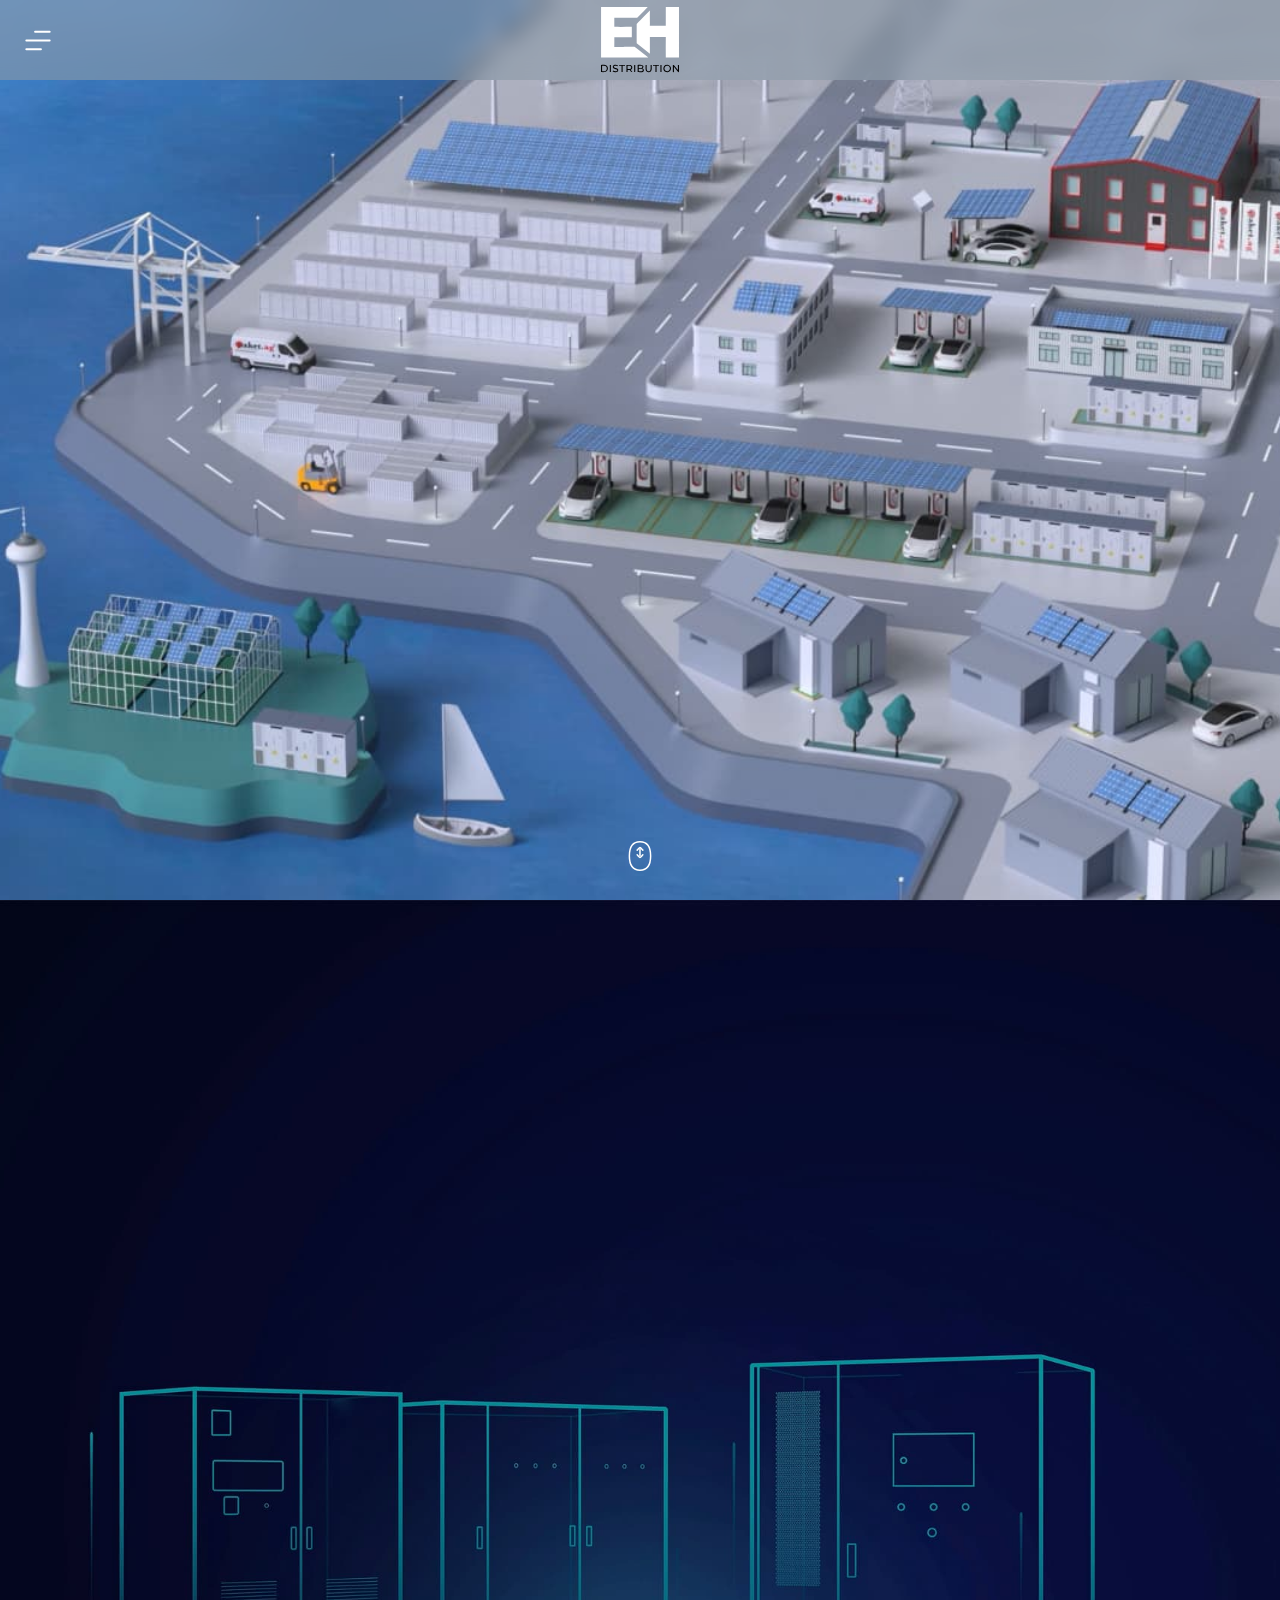
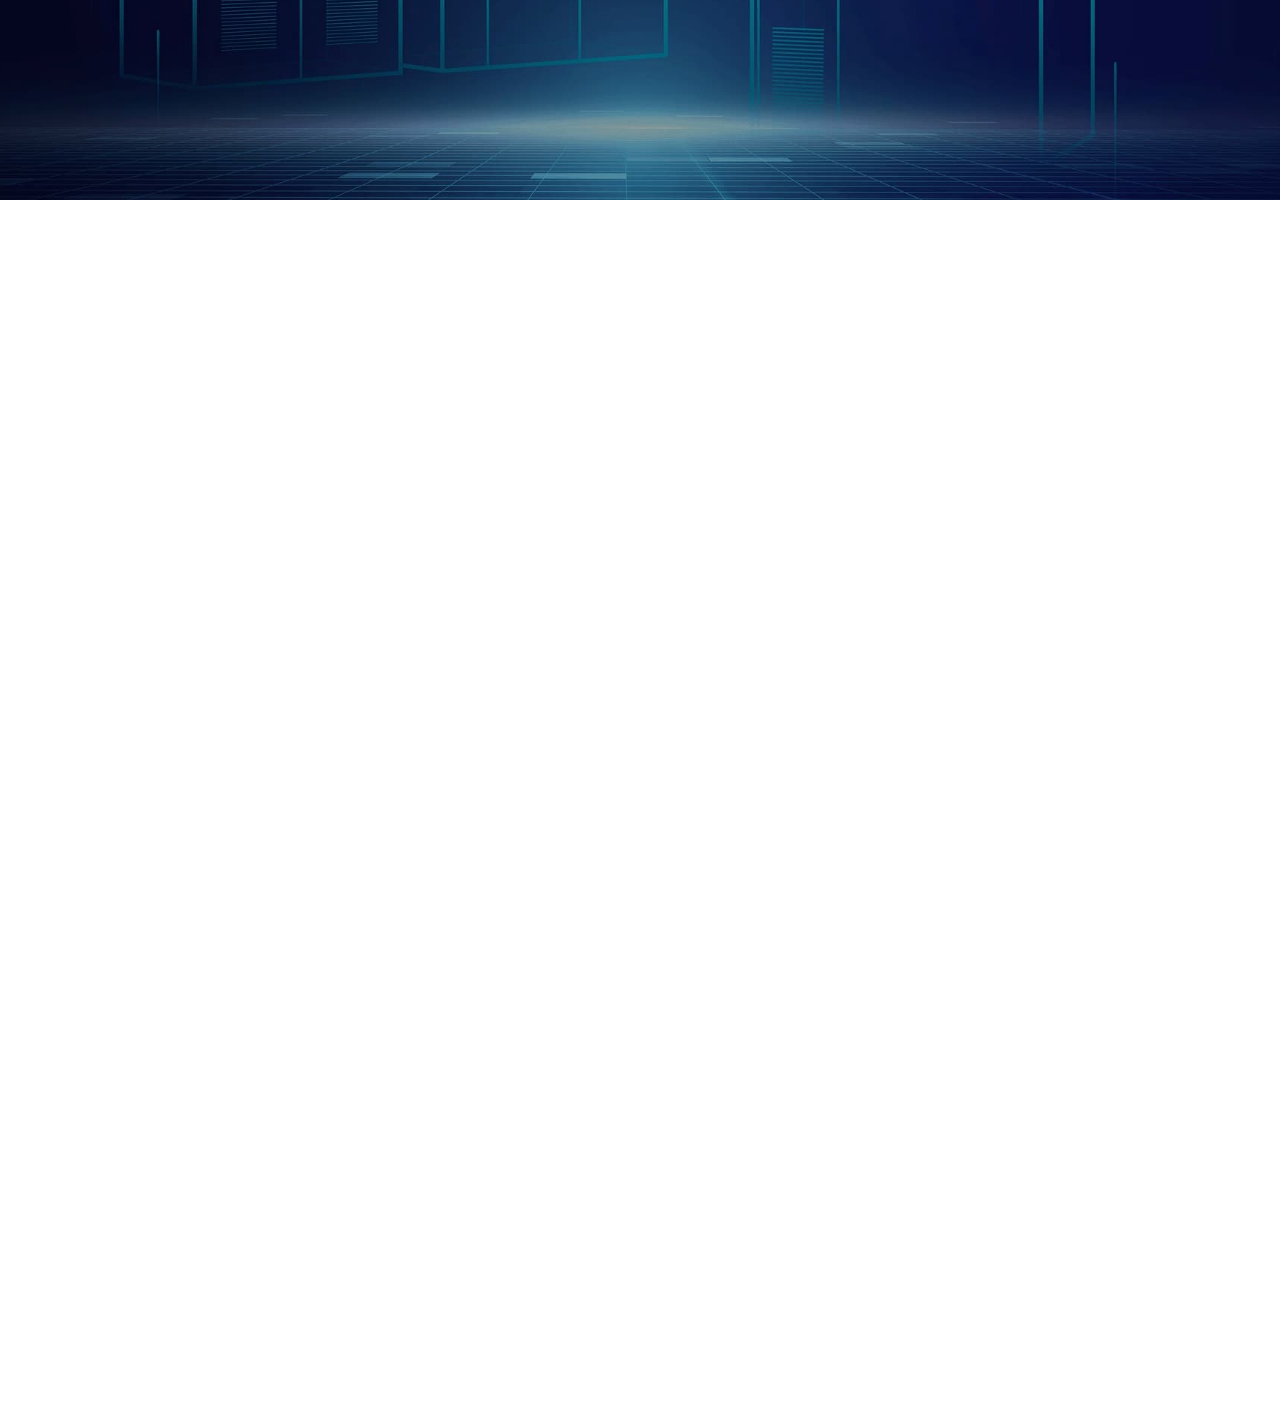
==== commit e70532b6: "Add files via upload" ====
--- a/index.html
+++ b/index.html
@@ -23,6 +23,16 @@
         <header class="header">
             <div class="big-container">
                 <div class="header__inner">
+                    <div class="header__burger burger">
+                        <svg width="35" height="35" viewBox="0 0 35 35" fill="none" xmlns="http://www.w3.org/2000/svg">
+                            <path d="M14.5833 8.75H29.1666M5.83325 17.5H29.1666H10.2083M5.83325 26.25H20.4166"
+                                stroke="white" stroke-width="2" stroke-linecap="round" stroke-linejoin="round" />
+                        </svg>
+                        <svg width="24" height="24" viewBox="0 0 24 24" fill="none" xmlns="http://www.w3.org/2000/svg">
+                            <path d="M5 19L12 12M12 12L19 5M12 12L5 5M12 12L19 19" stroke="white" stroke-width="1.5"
+                                stroke-linecap="round" stroke-linejoin="round" />
+                        </svg>
+                    </div>
                     <a class="header__logo logo" href="#">
                         <img src="images/logo.svg" alt="logo">
                     </a>
@@ -34,9 +44,27 @@
                                 </a>
                             </li>
                             <li class="menu-list__item">
-                                <a class="menu-list__link" href="#">
-                                    Lösungen
-                                </a>
+                                <div class="menu-list__wrap">
+                                    <a class="menu-list__link" href="#">
+                                        <span>
+                                            Lösungen
+                                        </span>
+                                    </a>
+                                    <svg class="menu-list__dropdown" width="24" height="13" viewBox="0 0 24 13"
+                                        fill="none" xmlns="http://www.w3.org/2000/svg">
+                                        <g clip-path="url(#clip0_3944_6793)">
+                                            <path fill-rule="evenodd" clip-rule="evenodd"
+                                                d="M11.2891 10.6569L5.63211 4.99994L7.04611 3.58594L11.9961 8.53594L16.9461 3.58594L18.3601 4.99994L12.7031 10.6569C12.5156 10.8444 12.2613 10.9497 11.9961 10.9497C11.7309 10.9497 11.4766 10.8444 11.2891 10.6569Z"
+                                                fill="white" />
+                                        </g>
+                                        <defs>
+                                            <clipPath id="clip0_3944_6793">
+                                                <rect width="12" height="24" fill="white"
+                                                    transform="translate(24 0.5) rotate(90)" />
+                                            </clipPath>
+                                        </defs>
+                                    </svg>
+                                </div>
                                 <div class="menu-list__navigation navigation navigation--solutions">
                                     <div class="navigation__close">
                                         <svg width="24" height="24" viewBox="0 0 24 24" fill="none"
@@ -159,11 +187,51 @@
                                         </div>
                                     </div>
                                 </div>
+                                <ul class="menu-list__sublist sublist">
+                                    <li class="sublist__item">
+                                        <a class="sublist__link" href="#">
+                                            Gewerbliche und industrielle ESS
+                                        </a>
+                                    </li>
+                                    <li class="sublist__item">
+                                        <a class="sublist__link" href="#">
+                                            Stromversorgungs ESS
+                                        </a>
+                                    </li>
+                                    <li class="sublist__item">
+                                        <a class="sublist__link" href="#">
+                                            ESS für Wohngebäude
+                                        </a>
+                                    </li>
+                                    <li class="sublist__item">
+                                        <a class="sublist__link" href="#">
+                                            Referenzprojekte
+                                        </a>
+                                    </li>
+                                </ul>
                             </li>
                             <li class="menu-list__item">
-                                <a class="menu-list__link" href="#">
-                                    Produkte
-                                </a>
+                                <div class="menu-list__wrap">
+                                    <a class="menu-list__link" href="#">
+                                        <span>
+                                            Produkte
+                                        </span>
+                                    </a>
+                                    <svg class="menu-list__dropdown" width="24" height="13" viewBox="0 0 24 13"
+                                        fill="none" xmlns="http://www.w3.org/2000/svg">
+                                        <g clip-path="url(#clip0_3944_6793)">
+                                            <path fill-rule="evenodd" clip-rule="evenodd"
+                                                d="M11.2891 10.6569L5.63211 4.99994L7.04611 3.58594L11.9961 8.53594L16.9461 3.58594L18.3601 4.99994L12.7031 10.6569C12.5156 10.8444 12.2613 10.9497 11.9961 10.9497C11.7309 10.9497 11.4766 10.8444 11.2891 10.6569Z"
+                                                fill="white" />
+                                        </g>
+                                        <defs>
+                                            <clipPath id="clip0_3944_6793">
+                                                <rect width="12" height="24" fill="white"
+                                                    transform="translate(24 0.5) rotate(90)" />
+                                            </clipPath>
+                                        </defs>
+                                    </svg>
+                                </div>
                                 <div class="menu-list__navigation navigation navigation--products">
                                     <div class="navigation__close">
                                         <svg width="24" height="24" viewBox="0 0 24 24" fill="none"
@@ -313,6 +381,23 @@
                                         </div>
                                     </div>
                                 </div>
+                                <ul class="menu-list__sublist sublist">
+                                    <li class="sublist__item">
+                                        <a class="sublist__link" href="#">
+                                            All-in-One
+                                        </a>
+                                    </li>
+                                    <li class="sublist__item">
+                                        <a class="sublist__link" href="#">
+                                            Leistungsumwandlungssystem
+                                        </a>
+                                    </li>
+                                    <li class="sublist__item">
+                                        <a class="sublist__link" href="#">
+                                            Wohngebiet
+                                        </a>
+                                    </li>
+                                </ul>
                             </li>
                             <li class="menu-list__item">
                                 <a class="menu-list__link" href="#">
@@ -333,8 +418,8 @@
         <div class="wrapper">
             <main class="main">
                 <section class="main__banner banner banner--home">
-                    <video class="banner__video banner-video" src="videos/banner-video-home.mp4" autoplay loop
-                        muted poster="images/banner-video-home-poster.jpg"></video>
+                    <video class="banner__video banner-video" src="videos/banner-video-home.mp4" autoplay loop muted
+                        poster="images/banner-video-home-poster.jpg"></video>
                     <a class="banner__link" href="#about">
                         <svg width="34" height="34" viewBox="0 0 34 34" fill="none" xmlns="http://www.w3.org/2000/svg"
                             data-aos="fade-down">
@@ -402,125 +487,133 @@
                         <h2 class="solutions__title" data-aos="fade-up">
                             LÖSUNGEN
                         </h2>
-                        <div class="solutions__swiper solutions-swiper swiper" data-aos="zoom-in">
-                            <div class="swiper-wrapper">
-                                <div class="solutions-swiper__slide solutions-slide swiper-slide">
-                                    <img class="solutions-slide__img" src="images/solutions-img-1.jpg" alt="img">
-                                    <div class="solutions-slide__wrapper">
-                                        <h5 class="solutions-slide__title">
-                                            C&I ESS
-                                        </h5>
-                                        <div class="solutions-slide__inner">
-                                            <p class="solutions-slide__text">
-                                                WEIHENGs C&I-Energiespeicherlösungen
-                                                ermöglichen Arbitrage, glätten Lastkurven und
-                                                bieten umfangreiche Erweiterungsmöglichkeiten.
-                                                Darüber hinaus verfügen die
-                                                Energiespeichersysteme über eine
-                                                netzunabhängige Startleistung und dienen als
-                                                Notstromversorgung.
-                                            </p>
-                                            <a class="solutions-slide__link" href="#">
-                                                <span>
-                                                    ANSICHT
-                                                </span>
-                                                <span>
-                                                    ANSICHT
-                                                </span>
-                                                <svg width="19" height="19" viewBox="0 0 19 19" fill="none"
-                                                    xmlns="http://www.w3.org/2000/svg">
-                                                    <path fill-rule="evenodd" clip-rule="evenodd"
-                                                        d="M9.726 4.80726C9.32182 4.60518 8.83042 4.769 8.62833 5.17316C8.42622 5.57732 8.59003 6.06879 8.99422 6.27087L14.076 8.81179H1.17829C0.72642 8.81179 0.360107 9.1781 0.360107 9.62997C0.360107 10.0818 0.72642 10.4482 1.17829 10.4482H14.076L8.99422 12.9891C8.59003 13.1912 8.42622 13.6827 8.62833 14.0868C8.83042 14.4909 9.32182 14.6547 9.726 14.4526L17.8919 10.3697C17.951 10.3417 18.0062 10.3069 18.0564 10.2662C18.2416 10.1162 18.3601 9.88692 18.3601 9.62997C18.3601 9.42482 18.2846 9.2373 18.1599 9.0937C18.1286 9.05759 18.094 9.0241 18.0564 8.99373C18.0062 8.95307 17.951 8.91823 17.8919 8.89024L9.726 4.80726Z"
-                                                        fill="#D31431" />
-                                                </svg>
-                                            </a>
-                                        </div>
-                                    </div>
-                                </div>
-                                <div class="solutions-swiper__slide solutions-slide swiper-slide">
-                                    <img class="solutions-slide__img" src="images/solutions-img-2.jpg" alt="img">
-                                    <div class="solutions-slide__wrapper">
-                                        <h5 class="solutions-slide__title">
-                                            STROM- <br>
-                                            VER SORGUNGS ESS
-                                        </h5>
-                                        <div class="solutions-slide__inner">
-                                            <p class="solutions-slide__text">
-                                                WEIHENGs C&I-Energiespeicherlösungen
-                                                ermöglichen Arbitrage, glätten Lastkurven und
-                                                bieten umfangreiche Erweiterungsmöglichkeiten.
-                                                Darüber hinaus verfügen die
-                                                Energiespeichersysteme über eine
-                                                netzunabhängige Startleistung und dienen als
-                                                Notstromversorgung.
-                                            </p>
-                                            <a class="solutions-slide__link" href="#">
-                                                <span>
-                                                    ANSICHT
-                                                </span>
-                                                <span>
-                                                    ANSICHT
-                                                </span>
-                                                <svg width="19" height="19" viewBox="0 0 19 19" fill="none"
-                                                    xmlns="http://www.w3.org/2000/svg">
-                                                    <path fill-rule="evenodd" clip-rule="evenodd"
-                                                        d="M9.726 4.80726C9.32182 4.60518 8.83042 4.769 8.62833 5.17316C8.42622 5.57732 8.59003 6.06879 8.99422 6.27087L14.076 8.81179H1.17829C0.72642 8.81179 0.360107 9.1781 0.360107 9.62997C0.360107 10.0818 0.72642 10.4482 1.17829 10.4482H14.076L8.99422 12.9891C8.59003 13.1912 8.42622 13.6827 8.62833 14.0868C8.83042 14.4909 9.32182 14.6547 9.726 14.4526L17.8919 10.3697C17.951 10.3417 18.0062 10.3069 18.0564 10.2662C18.2416 10.1162 18.3601 9.88692 18.3601 9.62997C18.3601 9.42482 18.2846 9.2373 18.1599 9.0937C18.1286 9.05759 18.094 9.0241 18.0564 8.99373C18.0062 8.95307 17.951 8.91823 17.8919 8.89024L9.726 4.80726Z"
-                                                        fill="#D31431" />
-                                                </svg>
-                                            </a>
-                                        </div>
-                                    </div>
-                                </div>
-                                <div class="solutions-swiper__slide solutions-slide swiper-slide">
-                                    <img class="solutions-slide__img" src="images/solutions-img-3.jpg" alt="img">
-                                    <div class="solutions-slide__wrapper">
-                                        <h5 class="solutions-slide__title">
-                                            ESS für <br>
-                                            Wohngebäude
-                                        </h5>
-                                        <div class="solutions-slide__inner">
-                                            <p class="solutions-slide__text">
-                                                WEIHENGs C&I-Energiespeicherlösungen
-                                                ermöglichen Arbitrage, glätten Lastkurven und
-                                                bieten umfangreiche Erweiterungsmöglichkeiten.
-                                                Darüber hinaus verfügen die
-                                                Energiespeichersysteme über eine
-                                                netzunabhängige Startleistung und dienen als
-                                                Notstromversorgung.
-                                            </p>
-                                            <a class="solutions-slide__link" href="#">
-                                                <span>
-                                                    ANSICHT
-                                                </span>
-                                                <span>
-                                                    ANSICHT
-                                                </span>
-                                                <svg width="19" height="19" viewBox="0 0 19 19" fill="none"
-                                                    xmlns="http://www.w3.org/2000/svg">
-                                                    <path fill-rule="evenodd" clip-rule="evenodd"
-                                                        d="M9.726 4.80726C9.32182 4.60518 8.83042 4.769 8.62833 5.17316C8.42622 5.57732 8.59003 6.06879 8.99422 6.27087L14.076 8.81179H1.17829C0.72642 8.81179 0.360107 9.1781 0.360107 9.62997C0.360107 10.0818 0.72642 10.4482 1.17829 10.4482H14.076L8.99422 12.9891C8.59003 13.1912 8.42622 13.6827 8.62833 14.0868C8.83042 14.4909 9.32182 14.6547 9.726 14.4526L17.8919 10.3697C17.951 10.3417 18.0062 10.3069 18.0564 10.2662C18.2416 10.1162 18.3601 9.88692 18.3601 9.62997C18.3601 9.42482 18.2846 9.2373 18.1599 9.0937C18.1286 9.05759 18.094 9.0241 18.0564 8.99373C18.0062 8.95307 17.951 8.91823 17.8919 8.89024L9.726 4.80726Z"
-                                                        fill="#D31431" />
-                                                </svg>
-                                            </a>
-                                        </div>
-                                    </div>
-                                </div>
-                            </div>
-                            <div class="solutions-swiper__arrow solutions-swiper__arrow--prev">
-                                <svg width="21" height="21" viewBox="0 0 21 21" fill="none"
-                                    xmlns="http://www.w3.org/2000/svg">
-                                    <path fill-rule="evenodd" clip-rule="evenodd"
-                                        d="M10.0898 3.58594C10.5913 3.23232 11.2845 3.35221 11.6382 3.85373C11.9918 4.35524 11.8719 5.04846 11.3704 5.40209L6.02704 9.16971H18.9371C19.5507 9.16971 20.0482 9.66718 20.0482 10.2808C20.0482 10.8945 19.5507 11.3919 18.9371 11.3919H6.02691L11.3704 15.1597C11.8719 15.5133 11.9918 16.2065 11.6382 16.7081C11.2845 17.2096 10.5913 17.3295 10.0898 16.9758L1.89424 11.1971C1.85335 11.169 1.81443 11.1382 1.77774 11.105C1.74262 11.0732 1.70973 11.0394 1.6792 11.0038C1.51255 10.8094 1.41187 10.5569 1.41187 10.2808C1.41187 9.89853 1.60494 9.56133 1.89889 9.36141L10.0898 3.58594Z"
-                                        fill="white" />
-                                </svg>
-                            </div>
-                            <div class="solutions-swiper__arrow solutions-swiper__arrow--next">
-                                <svg width="21" height="21" viewBox="0 0 21 21" fill="none"
-                                    xmlns="http://www.w3.org/2000/svg">
-                                    <path fill-rule="evenodd" clip-rule="evenodd"
-                                        d="M11.3887 3.39448C10.8729 3.03075 10.1599 3.15407 9.79616 3.66992C9.43244 4.18576 9.55573 4.89879 10.0716 5.26252L15.5677 9.13784H2.28861C1.65743 9.13784 1.14575 9.64952 1.14575 10.2807C1.14575 10.9119 1.65743 11.4236 2.28861 11.4236H15.5677L10.0716 15.2989C9.55573 15.6626 9.43244 16.3756 9.79616 16.8915C10.1599 17.4073 10.8729 17.5306 11.3887 17.1669L19.8174 11.2238C19.8581 11.1959 19.8969 11.1655 19.9335 11.1327C20.1674 10.9234 20.3146 10.6193 20.3146 10.2807C20.3146 10.002 20.213 9.73642 20.0341 9.5307C19.9984 9.48962 19.9595 9.45093 19.9179 9.415C19.8859 9.38742 19.8524 9.36157 19.8174 9.33762L11.3887 3.39448Z"
-                                        fill="white" />
-                                </svg>
+                        <div class="solutions__inner">
+                            <div class="solutions__swiper solutions-swiper swiper" data-aos="zoom-in">
+                                <div class="swiper-wrapper">
+                                    <div class="solutions-swiper__slide solutions-slide swiper-slide active">
+                                        <div class="solutions-slide__img">
+                                            <img src="images/solutions-img-1.jpg" alt="img">
+                                        </div>
+                                        <div class="solutions-slide__wrapper">
+                                            <h5 class="solutions-slide__title">
+                                                C&I ESS
+                                            </h5>
+                                            <div class="solutions-slide__inner">
+                                                <p class="solutions-slide__text">
+                                                    WEIHENGs C&I-Energiespeicherlösungen
+                                                    ermöglichen Arbitrage, glätten Lastkurven und
+                                                    bieten umfangreiche Erweiterungsmöglichkeiten.
+                                                    Darüber hinaus verfügen die
+                                                    Energiespeichersysteme über eine
+                                                    netzunabhängige Startleistung und dienen als
+                                                    Notstromversorgung.
+                                                </p>
+                                                <a class="solutions-slide__link" href="#">
+                                                    <span>
+                                                        ANSICHT
+                                                    </span>
+                                                    <span>
+                                                        ANSICHT
+                                                    </span>
+                                                    <svg width="19" height="19" viewBox="0 0 19 19" fill="none"
+                                                        xmlns="http://www.w3.org/2000/svg">
+                                                        <path fill-rule="evenodd" clip-rule="evenodd"
+                                                            d="M9.726 4.80726C9.32182 4.60518 8.83042 4.769 8.62833 5.17316C8.42622 5.57732 8.59003 6.06879 8.99422 6.27087L14.076 8.81179H1.17829C0.72642 8.81179 0.360107 9.1781 0.360107 9.62997C0.360107 10.0818 0.72642 10.4482 1.17829 10.4482H14.076L8.99422 12.9891C8.59003 13.1912 8.42622 13.6827 8.62833 14.0868C8.83042 14.4909 9.32182 14.6547 9.726 14.4526L17.8919 10.3697C17.951 10.3417 18.0062 10.3069 18.0564 10.2662C18.2416 10.1162 18.3601 9.88692 18.3601 9.62997C18.3601 9.42482 18.2846 9.2373 18.1599 9.0937C18.1286 9.05759 18.094 9.0241 18.0564 8.99373C18.0062 8.95307 17.951 8.91823 17.8919 8.89024L9.726 4.80726Z"
+                                                            fill="#D31431" />
+                                                    </svg>
+                                                </a>
+                                            </div>
+                                        </div>
+                                    </div>
+                                    <div class="solutions-swiper__slide solutions-slide swiper-slide">
+                                        <div class="solutions-slide__img">
+                                            <img src="images/solutions-img-2.jpg" alt="img">
+                                        </div>
+                                        <div class="solutions-slide__wrapper">
+                                            <h5 class="solutions-slide__title">
+                                                STROM- <br>
+                                                VER SORGUNGS ESS
+                                            </h5>
+                                            <div class="solutions-slide__inner">
+                                                <p class="solutions-slide__text">
+                                                    WEIHENGs C&I-Energiespeicherlösungen
+                                                    ermöglichen Arbitrage, glätten Lastkurven und
+                                                    bieten umfangreiche Erweiterungsmöglichkeiten.
+                                                    Darüber hinaus verfügen die
+                                                    Energiespeichersysteme über eine
+                                                    netzunabhängige Startleistung und dienen als
+                                                    Notstromversorgung.
+                                                </p>
+                                                <a class="solutions-slide__link" href="#">
+                                                    <span>
+                                                        ANSICHT
+                                                    </span>
+                                                    <span>
+                                                        ANSICHT
+                                                    </span>
+                                                    <svg width="19" height="19" viewBox="0 0 19 19" fill="none"
+                                                        xmlns="http://www.w3.org/2000/svg">
+                                                        <path fill-rule="evenodd" clip-rule="evenodd"
+                                                            d="M9.726 4.80726C9.32182 4.60518 8.83042 4.769 8.62833 5.17316C8.42622 5.57732 8.59003 6.06879 8.99422 6.27087L14.076 8.81179H1.17829C0.72642 8.81179 0.360107 9.1781 0.360107 9.62997C0.360107 10.0818 0.72642 10.4482 1.17829 10.4482H14.076L8.99422 12.9891C8.59003 13.1912 8.42622 13.6827 8.62833 14.0868C8.83042 14.4909 9.32182 14.6547 9.726 14.4526L17.8919 10.3697C17.951 10.3417 18.0062 10.3069 18.0564 10.2662C18.2416 10.1162 18.3601 9.88692 18.3601 9.62997C18.3601 9.42482 18.2846 9.2373 18.1599 9.0937C18.1286 9.05759 18.094 9.0241 18.0564 8.99373C18.0062 8.95307 17.951 8.91823 17.8919 8.89024L9.726 4.80726Z"
+                                                            fill="#D31431" />
+                                                    </svg>
+                                                </a>
+                                            </div>
+                                        </div>
+                                    </div>
+                                    <div class="solutions-swiper__slide solutions-slide swiper-slide">
+                                        <div class="solutions-slide__img">
+                                            <img src="images/solutions-img-3.jpg" alt="img">
+                                        </div>
+                                        <div class="solutions-slide__wrapper">
+                                            <h5 class="solutions-slide__title">
+                                                ESS für <br>
+                                                Wohngebäude
+                                            </h5>
+                                            <div class="solutions-slide__inner">
+                                                <p class="solutions-slide__text">
+                                                    WEIHENGs C&I-Energiespeicherlösungen
+                                                    ermöglichen Arbitrage, glätten Lastkurven und
+                                                    bieten umfangreiche Erweiterungsmöglichkeiten.
+                                                    Darüber hinaus verfügen die
+                                                    Energiespeichersysteme über eine
+                                                    netzunabhängige Startleistung und dienen als
+                                                    Notstromversorgung.
+                                                </p>
+                                                <a class="solutions-slide__link" href="#">
+                                                    <span>
+                                                        ANSICHT
+                                                    </span>
+                                                    <span>
+                                                        ANSICHT
+                                                    </span>
+                                                    <svg width="19" height="19" viewBox="0 0 19 19" fill="none"
+                                                        xmlns="http://www.w3.org/2000/svg">
+                                                        <path fill-rule="evenodd" clip-rule="evenodd"
+                                                            d="M9.726 4.80726C9.32182 4.60518 8.83042 4.769 8.62833 5.17316C8.42622 5.57732 8.59003 6.06879 8.99422 6.27087L14.076 8.81179H1.17829C0.72642 8.81179 0.360107 9.1781 0.360107 9.62997C0.360107 10.0818 0.72642 10.4482 1.17829 10.4482H14.076L8.99422 12.9891C8.59003 13.1912 8.42622 13.6827 8.62833 14.0868C8.83042 14.4909 9.32182 14.6547 9.726 14.4526L17.8919 10.3697C17.951 10.3417 18.0062 10.3069 18.0564 10.2662C18.2416 10.1162 18.3601 9.88692 18.3601 9.62997C18.3601 9.42482 18.2846 9.2373 18.1599 9.0937C18.1286 9.05759 18.094 9.0241 18.0564 8.99373C18.0062 8.95307 17.951 8.91823 17.8919 8.89024L9.726 4.80726Z"
+                                                            fill="#D31431" />
+                                                    </svg>
+                                                </a>
+                                            </div>
+                                        </div>
+                                    </div>
+                                </div>
+                                <div class="solutions-swiper__arrow solutions-swiper__arrow--prev">
+                                    <svg width="21" height="21" viewBox="0 0 21 21" fill="none"
+                                        xmlns="http://www.w3.org/2000/svg">
+                                        <path fill-rule="evenodd" clip-rule="evenodd"
+                                            d="M10.0898 3.58594C10.5913 3.23232 11.2845 3.35221 11.6382 3.85373C11.9918 4.35524 11.8719 5.04846 11.3704 5.40209L6.02704 9.16971H18.9371C19.5507 9.16971 20.0482 9.66718 20.0482 10.2808C20.0482 10.8945 19.5507 11.3919 18.9371 11.3919H6.02691L11.3704 15.1597C11.8719 15.5133 11.9918 16.2065 11.6382 16.7081C11.2845 17.2096 10.5913 17.3295 10.0898 16.9758L1.89424 11.1971C1.85335 11.169 1.81443 11.1382 1.77774 11.105C1.74262 11.0732 1.70973 11.0394 1.6792 11.0038C1.51255 10.8094 1.41187 10.5569 1.41187 10.2808C1.41187 9.89853 1.60494 9.56133 1.89889 9.36141L10.0898 3.58594Z"
+                                            fill="white" />
+                                    </svg>
+                                </div>
+                                <div class="solutions-swiper__arrow solutions-swiper__arrow--next">
+                                    <svg width="21" height="21" viewBox="0 0 21 21" fill="none"
+                                        xmlns="http://www.w3.org/2000/svg">
+                                        <path fill-rule="evenodd" clip-rule="evenodd"
+                                            d="M11.3887 3.39448C10.8729 3.03075 10.1599 3.15407 9.79616 3.66992C9.43244 4.18576 9.55573 4.89879 10.0716 5.26252L15.5677 9.13784H2.28861C1.65743 9.13784 1.14575 9.64952 1.14575 10.2807C1.14575 10.9119 1.65743 11.4236 2.28861 11.4236H15.5677L10.0716 15.2989C9.55573 15.6626 9.43244 16.3756 9.79616 16.8915C10.1599 17.4073 10.8729 17.5306 11.3887 17.1669L19.8174 11.2238C19.8581 11.1959 19.8969 11.1655 19.9335 11.1327C20.1674 10.9234 20.3146 10.6193 20.3146 10.2807C20.3146 10.002 20.213 9.73642 20.0341 9.5307C19.9984 9.48962 19.9595 9.45093 19.9179 9.415C19.8859 9.38742 19.8524 9.36157 19.8174 9.33762L11.3887 3.39448Z"
+                                            fill="white" />
+                                    </svg>
+                                </div>
                             </div>
                         </div>
                     </div>
@@ -601,11 +694,18 @@
                                     <h5 class="nav-head__title">
                                         Über uns
                                     </h5>
-                                    <svg width="18" height="19" viewBox="0 0 18 19" fill="none"
-                                        xmlns="http://www.w3.org/2000/svg">
-                                        <path d="M8.99993 2.03516V17.4637M1.28564 9.74944H16.7142" stroke="white"
-                                            stroke-width="2.20409" stroke-linecap="round" stroke-linejoin="round" />
-                                    </svg>
+                                    <div class="nav-head__icons">
+                                        <svg width="18" height="19" viewBox="0 0 18 19" fill="none"
+                                            xmlns="http://www.w3.org/2000/svg">
+                                            <path d="M8.99993 2.03516V17.4637M1.28564 9.74944H16.7142" stroke="white"
+                                                stroke-width="2.20409" stroke-linecap="round" stroke-linejoin="round" />
+                                        </svg>
+                                        <svg width="14" height="3" viewBox="0 0 14 3" fill="none"
+                                            xmlns="http://www.w3.org/2000/svg">
+                                            <path d="M1 1.16153H13" stroke="white" stroke-width="1.71429"
+                                                stroke-linecap="round" stroke-linejoin="round"></path>
+                                        </svg>
+                                    </div>
                                 </div>
                                 <ul class="nav__list nav-list">
                                     <li class="nav-list__item">
@@ -650,11 +750,18 @@
                                     <h5 class="nav-head__title">
                                         Über uns
                                     </h5>
-                                    <svg width="18" height="19" viewBox="0 0 18 19" fill="none"
-                                        xmlns="http://www.w3.org/2000/svg">
-                                        <path d="M8.99993 2.03516V17.4637M1.28564 9.74944H16.7142" stroke="white"
-                                            stroke-width="2.20409" stroke-linecap="round" stroke-linejoin="round" />
-                                    </svg>
+                                    <div class="nav-head__icons">
+                                        <svg width="18" height="19" viewBox="0 0 18 19" fill="none"
+                                            xmlns="http://www.w3.org/2000/svg">
+                                            <path d="M8.99993 2.03516V17.4637M1.28564 9.74944H16.7142" stroke="white"
+                                                stroke-width="2.20409" stroke-linecap="round" stroke-linejoin="round" />
+                                        </svg>
+                                        <svg width="14" height="3" viewBox="0 0 14 3" fill="none"
+                                            xmlns="http://www.w3.org/2000/svg">
+                                            <path d="M1 1.16153H13" stroke="white" stroke-width="1.71429"
+                                                stroke-linecap="round" stroke-linejoin="round"></path>
+                                        </svg>
+                                    </div>
                                 </div>
                                 <ul class="nav__list nav-list">
                                     <li class="nav-list__item">
@@ -694,11 +801,18 @@
                                     <h5 class="nav-head__title">
                                         Über uns
                                     </h5>
-                                    <svg width="18" height="19" viewBox="0 0 18 19" fill="none"
-                                        xmlns="http://www.w3.org/2000/svg">
-                                        <path d="M8.99993 2.03516V17.4637M1.28564 9.74944H16.7142" stroke="white"
-                                            stroke-width="2.20409" stroke-linecap="round" stroke-linejoin="round" />
-                                    </svg>
+                                    <div class="nav-head__icons">
+                                        <svg width="18" height="19" viewBox="0 0 18 19" fill="none"
+                                            xmlns="http://www.w3.org/2000/svg">
+                                            <path d="M8.99993 2.03516V17.4637M1.28564 9.74944H16.7142" stroke="white"
+                                                stroke-width="2.20409" stroke-linecap="round" stroke-linejoin="round" />
+                                        </svg>
+                                        <svg width="14" height="3" viewBox="0 0 14 3" fill="none"
+                                            xmlns="http://www.w3.org/2000/svg">
+                                            <path d="M1 1.16153H13" stroke="white" stroke-width="1.71429"
+                                                stroke-linecap="round" stroke-linejoin="round"></path>
+                                        </svg>
+                                    </div>
                                 </div>
                                 <ul class="nav__list nav-list">
                                     <li class="nav-list__item">
@@ -738,11 +852,18 @@
                                     <h5 class="nav-head__title">
                                         UNTERSTÜTZUNG
                                     </h5>
-                                    <svg width="18" height="19" viewBox="0 0 18 19" fill="none"
-                                        xmlns="http://www.w3.org/2000/svg">
-                                        <path d="M8.99993 2.03516V17.4637M1.28564 9.74944H16.7142" stroke="white"
-                                            stroke-width="2.20409" stroke-linecap="round" stroke-linejoin="round" />
-                                    </svg>
+                                    <div class="nav-head__icons">
+                                        <svg width="18" height="19" viewBox="0 0 18 19" fill="none"
+                                            xmlns="http://www.w3.org/2000/svg">
+                                            <path d="M8.99993 2.03516V17.4637M1.28564 9.74944H16.7142" stroke="white"
+                                                stroke-width="2.20409" stroke-linecap="round" stroke-linejoin="round" />
+                                        </svg>
+                                        <svg width="14" height="3" viewBox="0 0 14 3" fill="none"
+                                            xmlns="http://www.w3.org/2000/svg">
+                                            <path d="M1 1.16153H13" stroke="white" stroke-width="1.71429"
+                                                stroke-linecap="round" stroke-linejoin="round"></path>
+                                        </svg>
+                                    </div>
                                 </div>
                                 <ul class="nav__list nav-list">
                                     <li class="nav-list__item">
@@ -777,20 +898,30 @@
                                     </li>
                                 </ul>
                             </div>
-                            <div class="nav__other nav-other">
-                                <a class="nav-other__link" href="#">
-                                    Richtlinie zur Offenlegung von
-                                    Sicherheitslücken
-                                </a>
-                                <a class="nav-other__link" href="#">
-                                    Datenschutzerklärung
-                                </a>
-                                <a class="nav-other__link" href="#">
-                                    Cookie-Richtlinie
-                                </a>
-                                <a class="nav-other__link" href="#">
-                                    Website-Karte
-                                </a>
+                            <div class="nav__wrapper nav__wrapper--other">
+                                <ul class="nav__list nav-list">
+                                    <li class="nav-list__item">
+                                        <a class="nav-list__link" href="#">
+                                            Richtlinie zur Offenlegung von
+                                            Sicherheitslücken
+                                        </a>
+                                    </li>
+                                    <li class="nav-list__item">
+                                        <a class="nav-list__link" href="#">
+                                            Datenschutzerklärung
+                                        </a>
+                                    </li>
+                                    <li class="nav-list__item">
+                                        <a class="nav-list__link" href="#">
+                                            Cookie-Richtlinie
+                                        </a>
+                                    </li>
+                                    <li class="nav-list__item">
+                                        <a class="nav-list__link" href="#">
+                                            Website-Karte
+                                        </a>
+                                    </li>
+                                </ul>
                             </div>
                         </nav>
                     </div>
--- a/css/style.min.css
+++ b/css/style.min.css
@@ -1 +1,671 @@
-@font-face{font-family:"Muller";src:url("../fonts/MullerRegular.eot");src:local("☺"),url("../fonts/MullerRegular.woff") format("woff"),url("../fonts/MullerRegular.ttf") format("truetype");font-weight:400;font-style:normal}@font-face{font-family:"Muller";src:url("../fonts/MullerBold.eot");src:local("☺"),url("../fonts/MullerBold.woff") format("woff"),url("../fonts/MullerBold.ttf") format("truetype");font-weight:700;font-style:normal}*{padding:0;margin:0;border:0}*,*:before,*:after{-webkit-box-sizing:border-box;box-sizing:border-box}:focus,:active{outline:none}a:focus,a:active{outline:none}nav,footer,header,aside{display:block}html,body{height:100%;width:100%;font-size:100%;line-height:1;font-size:14px;-ms-text-size-adjust:100%;-moz-text-size-adjust:100%;-webkit-text-size-adjust:100%}input,button,textarea{font-family:inherit}input::-ms-clear{display:none}button{cursor:pointer}button::-moz-focus-inner{padding:0;border:0}a,a:visited{text-decoration:none}a:hover{text-decoration:none}ul li{list-style:none}img{vertical-align:top}h1,h2,h3,h4,h5,h6{font-size:inherit;font-weight:400}button{background:unset}html,body{height:100%;background:#fff;font-family:"Poppins",sans-serif;scroll-behavior:smooth}.big-wrapper{overflow:hidden;display:-webkit-box;display:-ms-flexbox;display:flex;-webkit-box-orient:vertical;-webkit-box-direction:normal;-ms-flex-direction:column;flex-direction:column;min-height:100%}.wrapper{display:-webkit-box;display:-ms-flexbox;display:flex;-webkit-box-orient:vertical;-webkit-box-direction:normal;-ms-flex-direction:column;flex-direction:column;-webkit-box-flex:1;-ms-flex-positive:1;flex-grow:1}.main{-webkit-box-flex:1;-ms-flex:1 0 auto;flex:1 0 auto}.footer{-webkit-box-flex:0;-ms-flex:0 0 auto;flex:0 0 auto}.container{max-width:1150px;margin:0 auto;padding:0 15px}.big-container{max-width:1860px;margin:0 auto;padding:0 15px}.subtitle{position:relative;color:#000;font-size:36px;line-height:57px;font-weight:500}.subtitle::after{content:"";position:absolute;width:80px;height:4px;background:#d31431;left:0;bottom:0}.logo{display:block;width:80px;height:66px;position:relative;z-index:20}.logo img{width:100%;height:100%;-o-object-fit:contain;object-fit:contain}.carousel__button{width:54px;height:54px;border-radius:100%;background:#d31431;top:-16px !important;right:-16px !important}.fancybox__backdrop{background:rgba(138,153,166,.6);-webkit-backdrop-filter:blur(10px);backdrop-filter:blur(10px)}@-webkit-keyframes translateYAnimation{0%{-webkit-transform:translateY(0);transform:translateY(0)}50%{-webkit-transform:translateY(-20px);transform:translateY(-20px)}100%{-webkit-transform:translateY(0);transform:translateY(0)}}@keyframes translateYAnimation{0%{-webkit-transform:translateY(0);transform:translateY(0)}50%{-webkit-transform:translateY(-20px);transform:translateY(-20px)}100%{-webkit-transform:translateY(0);transform:translateY(0)}}.header{position:fixed;top:0;left:50%;-webkit-transform:translateX(-50%);-ms-transform:translateX(-50%);transform:translateX(-50%);width:100%;padding:7px 0;z-index:10}.header::before{content:"";width:100%;height:100%;position:absolute;top:0;left:0;right:0;bottom:0;background:rgba(138,153,166,.6);-webkit-transition:background .3s;-o-transition:background .3s;transition:background .3s;-webkit-backdrop-filter:blur(20px);backdrop-filter:blur(20px)}.header--active::before{background:rgba(0,0,0,0)}.header__inner{display:-webkit-box;display:-ms-flexbox;display:flex;-webkit-box-pack:justify;-ms-flex-pack:justify;justify-content:space-between;-webkit-box-align:center;-ms-flex-align:center;align-items:center}.menu{position:relative;z-index:11}.menu-list{display:-webkit-box;display:-ms-flexbox;display:flex;-webkit-box-align:center;-ms-flex-align:center;align-items:center;gap:25px}.menu-list__link{position:relative;font-size:16px;line-height:21px;color:#fff}.menu-list__link::before{content:"";width:0;height:1px;position:absolute;left:0;right:0;bottom:0;color:#fff;-webkit-transition:width .3s;-o-transition:width .3s;transition:width .3s}.head{position:relative}.head--partner .head__title,.head--downloads .head__title{font-size:68px;line-height:77px;font-weight:700;background:-webkit-gradient(linear, left top, left bottom, from(#f4f4f4), to(rgba(255, 255, 255, 0.69)));background:-o-linear-gradient(top, #f4f4f4 0%, rgba(255, 255, 255, 0.69) 100%);background:linear-gradient(180deg, #f4f4f4 0%, rgba(255, 255, 255, 0.69) 100%);-webkit-background-clip:text;-webkit-text-fill-color:rgba(0,0,0,0);background-clip:text;color:rgba(0,0,0,0);text-transform:uppercase}.head--downloads .head__inner{min-height:370px}.head--solutions::after{content:"";width:100%;height:100%;position:absolute;top:0;left:0;right:0;bottom:0;background:-webkit-gradient(linear, left top, left bottom, from(rgba(0, 0, 0, 0.2)), color-stop(80%, rgba(0, 0, 0, 0.2)), to(#000000));background:-o-linear-gradient(top, rgba(0, 0, 0, 0.2) 0%, rgba(0, 0, 0, 0.2) 80%, #000000 100%);background:linear-gradient(180deg, rgba(0, 0, 0, 0.2) 0%, rgba(0, 0, 0, 0.2) 80%, #000000 100%)}.head--solutions .head__inner{-webkit-box-pack:start;-ms-flex-pack:start;justify-content:flex-start}.head--solutions .head__title{font-size:48px;line-height:77px;color:#fff;font-weight:500;margin-bottom:10px}.head--cases .breadcrumbs{margin-bottom:80px}.head--cases .head__inner{-webkit-box-pack:start;-ms-flex-pack:start;justify-content:flex-start}.head--cases .head__title{font-size:50px;line-height:60px;color:#fff;font-weight:800}.head__breadcrumbs{margin-bottom:50px}.head__img{position:absolute;width:100%;height:100%;left:0;right:0;-o-object-fit:cover;object-fit:cover}.head__inner{min-height:460px;display:-webkit-box;display:-ms-flexbox;display:flex;-webkit-box-orient:vertical;-webkit-box-direction:normal;-ms-flex-direction:column;flex-direction:column;-webkit-box-align:start;-ms-flex-align:start;align-items:flex-start;-webkit-box-pack:center;-ms-flex-pack:center;justify-content:center;padding:115px 0;position:relative;z-index:1}.breadcrumbs-list{display:-webkit-box;display:-ms-flexbox;display:flex;-webkit-box-align:center;-ms-flex-align:center;align-items:center;gap:8px}.breadcrumbs-list__item{font-size:12px;line-height:15px}.breadcrumbs-list__link{display:-webkit-box;display:-ms-flexbox;display:flex;-webkit-box-align:center;-ms-flex-align:center;align-items:center;gap:8px;color:#bfbfbf;-webkit-transition:color .3s;-o-transition:color .3s;transition:color .3s}.breadcrumbs-list__link:hover{color:#fff}.breadcrumbs-list__link:hover::after{color:#bfbfbf}.breadcrumbs-list__link::after{content:"/";color:#bfbfbf}.breadcrumbs-list__text{color:#fff}.head-info{display:-ms-grid;display:grid;-ms-grid-columns:1fr 1fr 1fr;grid-template-columns:1fr 1fr 1fr;gap:30px;width:100%}.head-item__text{margin-bottom:15px;padding-left:25px;color:#fff;font-weight:700;font-size:24px;line-height:24px;position:relative}.head-item__text::before{content:"";position:absolute;left:0;top:50%;-webkit-transform:translateY(-50%);-ms-transform:translateY(-50%);transform:translateY(-50%);width:2px;height:20px;background:#fff}.head-item__subtext{color:#eaeaea;font-size:12px;line-height:19px;font-weight:600;margin-left:25px}.partner__inner{padding:50px 0;display:-webkit-box;display:-ms-flexbox;display:flex;-webkit-box-orient:vertical;-webkit-box-direction:normal;-ms-flex-direction:column;flex-direction:column;gap:45px}.partner__wrapper{display:-webkit-box;display:-ms-flexbox;display:flex;-webkit-box-orient:vertical;-webkit-box-direction:normal;-ms-flex-direction:column;flex-direction:column;gap:30px}.partner__text{color:#000;font-size:20px;line-height:32px}.partner ol{counter-reset:item}.partner ol li::before{content:counter(item) " )";counter-increment:item}.partner-list{list-style-type:none}.partner-list__item{color:#000;font-size:20px;line-height:32px;position:relative}.partner-blockquote{background:#f4f4f4;border-radius:20px;padding:40px 30px;display:-webkit-box;display:-ms-flexbox;display:flex;-webkit-box-orient:vertical;-webkit-box-direction:normal;-ms-flex-direction:column;flex-direction:column;-webkit-box-align:start;-ms-flex-align:start;align-items:flex-start;gap:40px}.partner-blockquote__text{color:#000;font-size:20px;line-height:32px}.contact{position:relative;padding:55px 0}.contact__img{width:100%;height:100%;position:absolute;left:0;right:0;top:0;bottom:0}.contact__img::after{content:"";width:100%;height:100%;position:absolute;top:0;left:0;right:0;bottom:0;background:rgba(0,0,0,.4)}.contact__img img{width:100%;height:100%;-o-object-fit:cover;object-fit:cover}.contact__inner{position:relative;background:#fff;border-radius:40px;padding:70px 48px 85px 48px;z-index:1;display:-webkit-box;display:-ms-flexbox;display:flex;-webkit-box-align:start;-ms-flex-align:start;align-items:flex-start;gap:30px}.contact-body__title{margin-bottom:30px;font-size:48px;line-height:77px;font-weight:600}.contact-body__title span{color:#2ea844}.contacts-list{display:-webkit-box;display:-ms-flexbox;display:flex;-webkit-box-orient:vertical;-webkit-box-direction:normal;-ms-flex-direction:column;flex-direction:column;gap:20px}.contacts-list__link{display:-webkit-box;display:-ms-flexbox;display:flex;-webkit-box-align:center;-ms-flex-align:center;align-items:center;gap:20px;color:#000;font-size:18px;line-height:29px;-webkit-transition:color .3s;-o-transition:color .3s;transition:color .3s}.contacts-list__link:hover{color:#2ea844}.contacts-list__link svg{width:24px;min-width:24px;height:24px}.contact-form{max-width:456px}.contact-form__inner{display:-webkit-box;display:-ms-flexbox;display:flex;-webkit-box-orient:vertical;-webkit-box-direction:normal;-ms-flex-direction:column;flex-direction:column;gap:30px;margin-bottom:24px}.contact-form__wrapper{display:-ms-grid;display:grid;-ms-grid-columns:1fr 1fr;grid-template-columns:1fr 1fr;gap:24px}.contact-form__input{color:#000;padding:14.5px 24px;border-radius:100px;font-size:14px;line-height:21px;border:1px solid #eaeaea;-webkit-transition:border .3s;-o-transition:border .3s;transition:border .3s}.contact-form__input:focus{border:1px solid #2ea844}.contact-form__input::-webkit-input-placeholder{color:#6a6a6a;font-size:14px;line-height:21px}.contact-form__input::-moz-placeholder{color:#6a6a6a;font-size:14px;line-height:21px}.contact-form__input:-ms-input-placeholder{color:#6a6a6a;font-size:14px;line-height:21px}.contact-form__input::-ms-input-placeholder{color:#6a6a6a;font-size:14px;line-height:21px}.contact-form__input::placeholder{color:#6a6a6a;font-size:14px;line-height:21px}.contact-form__textarea{color:#000;padding:14.5px 24px;border-radius:3px;font-size:14px;line-height:21px;border:1px solid #eaeaea;resize:none;height:96px;-webkit-transition:border .3s;-o-transition:border .3s;transition:border .3s}.contact-form__textarea:focus{border:1px solid #2ea844}.contact-form__textarea::-webkit-input-placeholder{color:#6a6a6a;font-size:14px;line-height:21px}.contact-form__textarea::-moz-placeholder{color:#6a6a6a;font-size:14px;line-height:21px}.contact-form__textarea:-ms-input-placeholder{color:#6a6a6a;font-size:14px;line-height:21px}.contact-form__textarea::-ms-input-placeholder{color:#6a6a6a;font-size:14px;line-height:21px}.contact-form__textarea::placeholder{color:#6a6a6a;font-size:14px;line-height:21px}.contact-form__btn{display:-webkit-box;display:-ms-flexbox;display:flex;-webkit-box-pack:center;-ms-flex-pack:center;justify-content:center;-webkit-box-align:center;-ms-flex-align:center;align-items:center;background:#2ea844;border:1px solid #2ea844;padding:10px;width:100%;border-radius:100px;text-align:center;font-size:20px;line-height:32px;color:#fff;-webkit-transition:color .3s,background .3s;-o-transition:color .3s,background .3s;transition:color .3s,background .3s}.contact-form__btn:hover{background:rgba(0,0,0,0);color:#2ea844}.footer{background:#000;padding:50px 35px}.footer__inner{display:-webkit-box;display:-ms-flexbox;display:flex;-webkit-box-align:start;-ms-flex-align:start;align-items:flex-start;-webkit-box-pack:justify;-ms-flex-pack:justify;justify-content:space-between;gap:30px;margin-bottom:30px}.footer__logo{width:128px;height:106px;margin-bottom:30px}.footer__copy{color:#fff;font-size:14px;line-height:22px}.socials-list{display:-webkit-box;display:-ms-flexbox;display:flex;-webkit-box-align:center;-ms-flex-align:center;align-items:center;gap:20px}.socials-list__link{display:-webkit-box;display:-ms-flexbox;display:flex;-webkit-box-pack:center;-ms-flex-pack:center;justify-content:center;-webkit-box-align:center;-ms-flex-align:center;align-items:center;border-radius:100%;width:38px;height:38px;background:#d31431;-webkit-transition:-webkit-filter .3s;transition:-webkit-filter .3s;-o-transition:filter .3s;transition:filter .3s;transition:filter .3s, -webkit-filter .3s}.socials-list__link:hover{-webkit-filter:drop-shadow(0px 0px 8px #d31431);filter:drop-shadow(0px 0px 8px #d31431)}.socials-list__link svg{width:20px;height:20px}.nav{display:-webkit-box;display:-ms-flexbox;display:flex;-webkit-box-align:start;-ms-flex-align:start;align-items:flex-start;gap:60px;margin-right:90px}.nav-head{margin-bottom:12px}.nav-head svg{display:none}.nav-head__title{color:#fff;font-size:12px;line-height:19px}.nav-list{display:-webkit-box;display:-ms-flexbox;display:flex;-webkit-box-orient:vertical;-webkit-box-direction:normal;-ms-flex-direction:column;flex-direction:column;gap:12px}.nav-list__link{font-size:12px;line-height:19px;color:#bababa;-webkit-transition:color .3s;-o-transition:color .3s;transition:color .3s}.nav-list__link:hover{color:#fff}.nav-other{display:none}.banner{position:relative;width:100%;height:100svh}.banner__link{position:absolute;left:50%;-webkit-transform:translateX(-50%);-ms-transform:translateX(-50%);transform:translateX(-50%);bottom:25px}.banner__title{position:absolute;left:50%;top:50%;-webkit-transform:translateX(-50%) translateY(-50%);-ms-transform:translateX(-50%) translateY(-50%);transform:translateX(-50%) translateY(-50%);z-index:1}.banner__title span{font-size:60px;line-height:84px;font-weight:700;text-transform:uppercase;background:-webkit-gradient(linear, left top, left bottom, from(#f4f4f4), to(rgba(255, 255, 255, 0.69)));background:-o-linear-gradient(top, #f4f4f4 0%, rgba(255, 255, 255, 0.69) 100%);background:linear-gradient(180deg, #f4f4f4 0%, rgba(255, 255, 255, 0.69) 100%);-webkit-background-clip:text;-webkit-text-fill-color:rgba(0,0,0,0);background-clip:text;color:rgba(0,0,0,0);text-transform:uppercase;display:block}.banner-video{width:100%;height:100%;position:absolute;top:0;left:0;right:0;bottom:0;-o-object-fit:cover;object-fit:cover}.about{position:relative}.about__inner{height:100svh;padding-top:195px;padding-bottom:95px;display:-webkit-box;display:-ms-flexbox;display:flex;-webkit-box-orient:vertical;-webkit-box-direction:normal;-ms-flex-direction:column;flex-direction:column;position:relative;z-index:1}.about__img{position:absolute;width:100%;height:100%;left:0;right:0;bottom:0;-o-object-fit:cover;object-fit:cover}.about__wrapper{display:-webkit-box;display:-ms-flexbox;display:flex;-webkit-box-align:start;-ms-flex-align:start;align-items:flex-start;-webkit-box-pack:justify;-ms-flex-pack:justify;justify-content:space-between;max-width:990px;width:100%;margin-left:auto;margin-right:auto}.about-heading{display:-webkit-box;display:-ms-flexbox;display:flex;-webkit-box-orient:vertical;-webkit-box-direction:normal;-ms-flex-direction:column;flex-direction:column;-webkit-box-pack:start;-ms-flex-pack:start;justify-content:flex-start;-webkit-box-align:center;-ms-flex-align:center;align-items:center;text-align:center;-webkit-box-flex:1;-ms-flex-positive:1;flex-grow:1}.about-heading__title{margin-bottom:10px;color:#fff;font-weight:800;font-size:56px;line-height:90px;text-transform:uppercase}.about-heading__text{font-size:24px;line-height:38px;color:#fff;font-weight:500}.about-item{text-align:center}.about-item__text{color:#fff;font-size:18px;line-height:29px}.about-head{display:-webkit-box;display:-ms-flexbox;display:flex;-webkit-box-align:end;-ms-flex-align:end;align-items:flex-end;-webkit-box-pack:center;-ms-flex-pack:center;justify-content:center;gap:8px}.about-head__digit{color:#fff;font-weight:800;font-size:36px;line-height:58px}.about-head__text{font-size:16px;line-height:26px;color:#fff;-webkit-transform:translateY(-10px);-ms-transform:translateY(-10px);transform:translateY(-10px)}.solutions{padding:90px 0}.solutions__title{margin-bottom:60px;text-align:center;font-weight:800;color:#000;font-size:60px;line-height:96px}.solutions__inner{display:-ms-grid;display:grid;-ms-grid-columns:1fr 1fr 1fr;grid-template-columns:1fr 1fr 1fr}.solutions-swiper:hover .solutions-slide{width:30% !important}.solutions-swiper__arrow{display:none}.solutions-slide{position:relative;padding:45px 10px;-webkit-transition:padding .3s,width .3s;-o-transition:padding .3s,width .3s;transition:padding .3s,width .3s;height:500px;display:-webkit-box;display:-ms-flexbox;display:flex;-webkit-box-orient:vertical;-webkit-box-direction:normal;-ms-flex-direction:column;flex-direction:column;overflow:hidden}.solutions-slide::after{content:"";width:100%;height:100%;position:absolute;top:0;left:0;right:0;bottom:0;background:-webkit-gradient(linear, left top, left bottom, from(rgba(0, 0, 0, 0.04)), color-stop(30%, rgba(0, 0, 0, 0.07)), to(rgba(0, 0, 0, 0.5)));background:-o-linear-gradient(top, rgba(0, 0, 0, 0.04) 0%, rgba(0, 0, 0, 0.07) 30%, rgba(0, 0, 0, 0.5) 100%);background:linear-gradient(180deg, rgba(0, 0, 0, 0.04) 0%, rgba(0, 0, 0, 0.07) 30%, rgba(0, 0, 0, 0.5) 100%)}.solutions-slide__img{position:absolute;top:0;left:0;right:0;bottom:0;width:100%;height:100%;-o-object-fit:cover;object-fit:cover;-webkit-transition:-webkit-transform .3s;transition:-webkit-transform .3s;-o-transition:transform .3s;transition:transform .3s;transition:transform .3s, -webkit-transform .3s}.solutions-slide__wrapper{position:relative;z-index:1;display:-webkit-box;display:-ms-flexbox;display:flex;-webkit-box-orient:vertical;-webkit-box-direction:normal;-ms-flex-direction:column;flex-direction:column;-webkit-box-flex:1;-ms-flex-positive:1;flex-grow:1;-webkit-box-pack:end;-ms-flex-pack:end;justify-content:flex-end;min-width:440px}.solutions-slide__title{color:#fff;font-size:32px;line-height:32px;font-weight:700;-webkit-transition:margin-bottom .3s;-o-transition:margin-bottom .3s;transition:margin-bottom .3s;-webkit-box-flex:1;-ms-flex-positive:1;flex-grow:1;display:-webkit-box;display:-ms-flexbox;display:flex;-webkit-box-orient:vertical;-webkit-box-direction:normal;-ms-flex-direction:column;flex-direction:column;-webkit-box-pack:end;-ms-flex-pack:end;justify-content:flex-end}.solutions-slide__inner{height:0;display:-webkit-box;display:-ms-flexbox;display:flex;-webkit-box-orient:vertical;-webkit-box-direction:normal;-ms-flex-direction:column;flex-direction:column;-webkit-box-pack:end;-ms-flex-pack:end;justify-content:flex-end;-webkit-transition:height .3s,-webkit-transform .3s;transition:height .3s,-webkit-transform .3s;-o-transition:height .3s,transform .3s;transition:height .3s,transform .3s;transition:height .3s,transform .3s,-webkit-transform .3s;-webkit-box-align:start;-ms-flex-align:start;align-items:flex-start;-webkit-transform:translateY(500px);-ms-transform:translateY(500px);transform:translateY(500px)}.solutions-slide__text{color:#fff;font-size:14px;line-height:22px;max-width:350px;margin-bottom:10px}.solutions-slide__link{display:-webkit-box;display:-ms-flexbox;display:flex;-webkit-box-pack:center;-ms-flex-pack:center;justify-content:center;-webkit-box-align:center;-ms-flex-align:center;align-items:center;padding:4px 20px;background:#d31431;border:1px solid #d31431;border-radius:4px;color:#fff;text-align:center;font-size:18px;line-height:29px;-webkit-transition:background .3s;-o-transition:background .3s;transition:background .3s}.solutions-slide__link:hover{background:rgba(0,0,0,0)}.solutions-slide__link span:nth-child(2){display:none}.solutions-slide__link svg{display:none}.solutions-swiper .solutions-slide.active{width:40% !important;padding:45px 40px 85px 40px}.solutions-swiper .solutions-slide.active .solutions-slide__inner{height:-webkit-max-content;height:-moz-max-content;height:max-content;-webkit-transform:unset;-ms-transform:unset;transform:unset}.solutions-swiper .solutions-slide.active .solutions-slide__title{margin-bottom:15px}.solutions-swiper .solutions-slide.active .solutions-slide__img{-webkit-transform:scale(1.05);-ms-transform:scale(1.05);transform:scale(1.05)}.history{position:relative;height:100svh;padding:170px 0}.history__title{display:none}.history__img{position:absolute;top:0;left:0;right:0;bottom:0;width:100%;height:100%;-o-object-fit:cover;object-fit:cover}.history__inner{position:relative;z-index:1}.line{position:relative;margin-bottom:15px}.line__lining{position:absolute;height:2px;width:100%;background:#fff;top:28px}.line__inner{display:-webkit-box;display:-ms-flexbox;display:flex;-webkit-box-align:start;-ms-flex-align:start;align-items:flex-start;gap:100px;position:relative;z-index:1;padding-left:90px}.line-item{cursor:pointer;width:200px}.line-item:hover .line-item__title{color:#2ea844}.line-item--active .line-item__circle{border:1px solid #fff}.line-item--active .line-item__title{font-size:34px;line-height:55px;color:#2ea844;-webkit-transform:unset;-ms-transform:unset;transform:unset}.line-item__circle{display:-webkit-box;display:-ms-flexbox;display:flex;-webkit-box-pack:center;-ms-flex-pack:center;justify-content:center;-webkit-box-align:center;-ms-flex-align:center;align-items:center;border-radius:100%;border:1px solid rgba(0,0,0,0);width:60px;height:60px;margin-bottom:30px;-webkit-transition:margin-bottom .3s,border .3s;-o-transition:margin-bottom .3s,border .3s;transition:margin-bottom .3s,border .3s}.line-item__circle span{width:15px;height:15px;background:#fff;border-radius:100%}.line-item__title{padding-left:12px;font-size:25px;line-height:40px;font-weight:700;color:#fff;min-height:55px;-webkit-transform:translateY(-20px);-ms-transform:translateY(-20px);transform:translateY(-20px);-webkit-transition:font-size .3s,line-height .3s,color .3s,-webkit-transform .3s;transition:font-size .3s,line-height .3s,color .3s,-webkit-transform .3s;-o-transition:font-size .3s,line-height .3s,color .3s,transform .3s;transition:font-size .3s,line-height .3s,color .3s,transform .3s;transition:font-size .3s,line-height .3s,color .3s,transform .3s,-webkit-transform .3s}.history-content__img{display:none}.history-content__title{display:none}.history-content__inner{padding-left:160px}.history-content__wrapper{display:none}.history-content__wrapper--active{display:block}.history-blockquote{display:-webkit-box;display:-ms-flexbox;display:flex;-webkit-box-orient:vertical;-webkit-box-direction:normal;-ms-flex-direction:column;flex-direction:column;-webkit-box-align:start;-ms-flex-align:start;align-items:flex-start;gap:10px}.history-blockquote svg{width:46px;height:36px}.history-blockquote__text{max-width:980px;color:#fff;font-size:24px;line-height:35px;font-weight:700}.partners{padding:140px 0}.partners--accionery{padding-bottom:unset}.partners__title{text-align:center;margin-bottom:50px;color:#000;font-weight:800;font-size:48px;line-height:77px}.partners__inner{display:-ms-grid;display:grid;-ms-grid-columns:1fr 1fr 1fr 1fr;grid-template-columns:1fr 1fr 1fr 1fr;gap:40px 20px}.partners-item{border:2px solid #f0f0f0;border-radius:20px;display:-webkit-box;display:-ms-flexbox;display:flex;-webkit-box-pack:center;-ms-flex-pack:center;justify-content:center;-webkit-box-align:center;-ms-flex-align:center;align-items:center;height:150px}.partners-img{width:200px;height:100px}.partners-img img{width:100%;height:100%;-o-object-fit:contain;object-fit:contain}.description__inner{padding:45px 0}.description__img{width:100%;height:340px;border-radius:8px;overflow:hidden;margin-bottom:40px}.description__img img{width:100%;height:100%;-o-object-fit:cover;object-fit:cover}.description__title{margin-bottom:40px}.description__text{font-size:20px;line-height:32px;color:#000}.products__inner{padding:70px 0;display:-ms-grid;display:grid;-ms-grid-columns:1fr 1fr;grid-template-columns:1fr 1fr;gap:30px}.products-view__wrapper{position:relative}.products-view__img{border-radius:20px;overflow:hidden;height:560px;width:100%;max-width:560px;opacity:0;pointer-events:none;-webkit-transition:opacity .3s;-o-transition:opacity .3s;transition:opacity .3s;position:absolute;left:0;top:0;right:0;bottom:0}.products-view__img img{width:100%;height:100%;-o-object-fit:cover;object-fit:cover}.products-view__img--active{-webkit-transition:opacity .3s .3s;-o-transition:opacity .3s .3s;transition:opacity .3s .3s;opacity:1;pointer-events:unset;position:unset}.products-box{position:relative;margin-bottom:65px}.products-list{padding-left:20px;opacity:0;pointer-events:none;-webkit-transition:opacity .3s;-o-transition:opacity .3s;transition:opacity .3s;position:absolute;left:0;top:0;right:0;bottom:0}.products-list--active{-webkit-transition:opacity .3s .3s;-o-transition:opacity .3s .3s;transition:opacity .3s .3s;opacity:1;pointer-events:unset;position:unset}.products-list__item{position:relative;padding-left:20px;color:#000;font-size:24px;line-height:38px;font-weight:600}.products-list__item::before{content:"";position:absolute;left:0;top:15px;width:7px;height:7px;border-radius:100%;background:#000}.products-tubs{display:-webkit-box;display:-ms-flexbox;display:flex;-webkit-box-orient:vertical;-webkit-box-direction:normal;-ms-flex-direction:column;flex-direction:column;-webkit-box-align:start;-ms-flex-align:start;align-items:flex-start;gap:16px}.products-tub{display:-webkit-box;display:-ms-flexbox;display:flex;-webkit-box-pack:center;-ms-flex-pack:center;justify-content:center;-webkit-box-align:center;-ms-flex-align:center;align-items:center;text-align:center;gap:8px;color:#000;font-size:16px;line-height:16px;font-weight:500;opacity:50%;-webkit-transition:opacity .3s;-o-transition:opacity .3s;transition:opacity .3s;padding:6px 20px;border:1px solid #000;border-radius:16px;cursor:pointer}.products-tub:hover{opacity:1}.products-tub svg{width:20px;height:20px;min-width:20px}.products-tub--active{opacity:1}.advantages{padding:95px 0 25px 0}.advantages__title{margin-bottom:65px}.advantages__inner{display:-ms-grid;display:grid;-ms-grid-columns:1fr 1fr 1fr;grid-template-columns:1fr 1fr 1fr;gap:50px 30px}.advantages-item{max-width:325px}.advantages-item__icon{width:64px;height:64px;display:-webkit-box;display:-ms-flexbox;display:flex;-webkit-box-pack:center;-ms-flex-pack:center;justify-content:center;-webkit-box-align:center;-ms-flex-align:center;align-items:center;border-radius:100%;background:#d31431;margin-bottom:25px}.advantages-item__icon svg{width:30px;height:30px}.advantages-item__title{margin-bottom:8px;font-weight:500;font-size:24px;line-height:39px;color:#000;min-height:78px}.advantages-item__text{color:#000;font-size:20px;line-height:32px}.references{padding:25px 0 100px 0}.references__title{margin-bottom:125px}.references__link{display:none}.references-swiper{margin-left:-60px;margin-right:-400px;width:calc(100% + 460px)}.references-swiper .swiper-wrapper{margin-bottom:55px}.references-swiper .swiper-slide-next::before{opacity:70%}.references-slide{border-radius:16px;overflow:hidden;position:relative}.references-slide::before{content:"";width:100%;height:100%;position:absolute;top:0;left:0;right:0;bottom:0;z-index:2;pointer-events:none;background:#000;opacity:0;-webkit-transition:opacity .3s;-o-transition:opacity .3s;transition:opacity .3s}.references-slide::after{content:"";width:100%;height:185px;position:absolute;bottom:0;left:0;right:0;background:-webkit-gradient(linear, left top, left bottom, from(rgba(0, 0, 0, 0)), to(#000000));background:-o-linear-gradient(top, rgba(0, 0, 0, 0) 0%, #000000 100%);background:linear-gradient(180deg, rgba(0, 0, 0, 0) 0%, #000000 100%)}.references-slide__img{position:absolute;width:100%;height:100%;top:0;left:0;-o-object-fit:cover;object-fit:cover}.references-slide__inner{position:relative;z-index:1;display:-webkit-box;display:-ms-flexbox;display:flex;-webkit-box-align:center;-ms-flex-align:center;align-items:center;-webkit-box-pack:justify;-ms-flex-pack:justify;justify-content:space-between;-webkit-box-align:end;-ms-flex-align:end;align-items:flex-end;gap:30px;padding:40px;height:695px}.references-slide__title{color:#fff;font-family:20px;font-weight:500;line-height:32px}.references-list{display:-webkit-box;display:-ms-flexbox;display:flex;-webkit-box-align:center;-ms-flex-align:center;align-items:center;gap:8px;-ms-flex-wrap:wrap;flex-wrap:wrap}.references-list__item{display:-webkit-box;display:-ms-flexbox;display:flex;-webkit-box-pack:center;-ms-flex-pack:center;justify-content:center;-webkit-box-align:center;-ms-flex-align:center;align-items:center;text-align:center;background:rgba(169,169,169,.4);border-radius:5px;padding:7px 10px;color:#fff;font-family:14px;line-height:22px}.references-arrows{display:none}.slider-scrollbar{width:100%;height:4px;max-width:1120px;border-radius:10px;overflow:hidden;background:#d31431}.slider-scrollbar .swiper-scrollbar-drag{background:#bfbfbf;height:100%;border-radius:10px;cursor:pointer}.offers{padding:0 0 150px 0}.offers__title{margin-bottom:125px}.offers__inner{display:-ms-grid;display:grid;width:100%}.offers-swiper{width:100%}.offers-slide{border-radius:16px;border:1px solid #c5c5c5;display:-webkit-box;display:-ms-flexbox;display:flex;-webkit-box-orient:vertical;-webkit-box-direction:normal;-ms-flex-direction:column;flex-direction:column;-webkit-box-align:center;-ms-flex-align:center;align-items:center;padding:30px;height:100%}.offers-slide:hover .offers-slide__img img{-webkit-transform:scale(1.05);-ms-transform:scale(1.05);transform:scale(1.05)}.offers-slide__img{margin-bottom:20px;width:280px;height:280px}.offers-slide__img img{width:100%;height:100%;-o-object-fit:contain;object-fit:contain;-webkit-transition:-webkit-transform .3s;transition:-webkit-transform .3s;-o-transition:transform .3s;transition:transform .3s;transition:transform .3s, -webkit-transform .3s}.offers-slide__wrapper{text-align:center}.offers-slide__title{font-size:24px;line-height:38px;font-weight:500;color:#000}.offers-slide__text{color:#000;font-size:18px;line-height:29px;font-weight:500;max-width:255px;margin-left:auto;margin-right:auto}.offers-arrows{display:none}.video{padding:80px 0 35px 0}.video__title{margin-bottom:65px}.video__inner{overflow:hidden;border-radius:8px;height:630px}.video-view{width:100%;height:100%;-o-object-fit:cover;object-fit:cover}.notes{padding:40px 0}.notes__inner{display:-webkit-box;display:-ms-flexbox;display:flex;-webkit-box-align:start;-ms-flex-align:start;align-items:flex-start;gap:20px}.notes-item{width:100%;max-width:20%;-webkit-transition:max-width .3s;-o-transition:max-width .3s;transition:max-width .3s}.notes-item--active{max-width:40%;-webkit-box-flex:1;-ms-flex-positive:1;flex-grow:1}.notes-item--active .notes-content{height:-webkit-max-content;height:-moz-max-content;height:max-content;opacity:1;width:100%}.notes-item--active .notes-tub{color:#000;border-bottom:2px solid #000}.notes-tub{color:#959595;font-size:24px;line-height:39px;font-weight:500;padding-bottom:5px;border-bottom:2px solid #959595;-webkit-transition:color .3s,border .3s;-o-transition:color .3s,border .3s;transition:color .3s,border .3s;margin-bottom:15px;cursor:pointer}.notes-tub:hover{color:#000;border-bottom:2px solid #000}.notes-content{height:0;opacity:0;width:0;padding:25px;background:#2ea844;-webkit-transition:height .3s,opacity .3s,width .3s;-o-transition:height .3s,opacity .3s,width .3s;transition:height .3s,opacity .3s,width .3s}.notes-content__text{color:#fff;font-size:18px;line-height:29px}.caption{padding:40px 0 100px 0}.cases{padding:60px 0}.cases__inner{margin-bottom:40px;display:-webkit-box;display:-ms-flexbox;display:flex;-webkit-box-orient:vertical;-webkit-box-direction:normal;-ms-flex-direction:column;flex-direction:column;gap:60px}.cases__wrapper{border-bottom:1px solid #eaeaea;display:-ms-grid;display:grid;-ms-grid-columns:1fr 1fr 1fr;grid-template-columns:1fr 1fr 1fr;gap:50px;padding-bottom:45px}.cases-item{cursor:pointer}.cases-item:hover .cases-item__img img{-webkit-transform:scale(1.05);-ms-transform:scale(1.05);transform:scale(1.05)}.cases-item__img{width:100%;height:180px;border-radius:8px;overflow:hidden;margin-bottom:25px}.cases-item__img img{width:100%;height:100%;-o-object-fit:cover;object-fit:cover;-webkit-transition:-webkit-transform .3s;transition:-webkit-transform .3s;-o-transition:transform .3s;transition:transform .3s;transition:transform .3s, -webkit-transform .3s}.cases-item__text{min-height:45px;margin-bottom:26px;font-size:14px;line-height:22px;color:#000}.cases-list{display:-webkit-box;display:-ms-flexbox;display:flex;-webkit-box-align:center;-ms-flex-align:center;align-items:center;gap:15px}.cases-list__item{font-size:14px;line-height:14px;color:#a9a9a9;padding:7px;background:#eee;border-radius:4px}.pagination{display:-webkit-box;display:-ms-flexbox;display:flex;-webkit-box-align:center;-ms-flex-align:center;align-items:center;gap:8px;-webkit-box-pack:center;-ms-flex-pack:center;justify-content:center}.pagination__link{width:34px;height:34px;border-radius:100%;display:-webkit-box;display:-ms-flexbox;display:flex;-webkit-box-pack:center;-ms-flex-pack:center;justify-content:center;-webkit-box-align:center;-ms-flex-align:center;align-items:center;border:1px solid #e0e0e6}.pagination__link:hover svg path{fill:#000}.pagination__link svg{width:18px;height:18px}.pagination__link svg path{-webkit-transition:fill .3s;-o-transition:fill .3s;transition:fill .3s}.pagination-list{display:-webkit-box;display:-ms-flexbox;display:flex;-webkit-box-align:center;-ms-flex-align:center;align-items:center;gap:8px}.pagination-list__link{width:34px;height:34px;border-radius:100%;display:-webkit-box;display:-ms-flexbox;display:flex;-webkit-box-pack:center;-ms-flex-pack:center;justify-content:center;-webkit-box-align:center;-ms-flex-align:center;align-items:center;text-align:center;border:1px solid #e0e0e6;color:#c2c2c2;font-weight:700;font-size:14px;line-height:22px;-webkit-transition:color .3s;-o-transition:color .3s;transition:color .3s}.pagination-list__link:hover{color:#000}.pagination-list__link--active{border:1px solid #d31431;background:#d31431;color:#fff}.pagination-list__link--active:hover{color:#fff}.popup{position:fixed;top:80px;right:0;width:60%;opacity:0;pointer-events:none;background:rgba(138,153,166,.6);-webkit-backdrop-filter:blur(20px);backdrop-filter:blur(20px);-webkit-transition:opacity .3s;-o-transition:opacity .3s;transition:opacity .3s;padding:60px 80px 80px 80px;z-index:10}.popup--active{opacity:1;pointer-events:unset}.popup__close{position:absolute;top:50px;right:55px;cursor:pointer}.popup__close svg{width:24px;height:24px}.popup__inner{position:relative;overflow:hidden}.case{position:absolute;opacity:0;pointer-events:none;-webkit-transition:opacity .3s;-o-transition:opacity .3s;transition:opacity .3s}.case--active{opacity:1;pointer-events:unset;position:unset}.case__img{margin-bottom:55px;width:100%;max-width:770px;height:350px;border-radius:20px;overflow:hidden}.case__img img{width:100%;height:100%;-o-object-fit:cover;object-fit:cover}.case__text{padding-bottom:10px;margin-bottom:32px;color:#fff;font-size:21px;line-height:34px;font-weight:700;position:relative}.case__text::after{content:"";position:absolute;width:45px;height:2px;background:#d31431;left:0;bottom:0}.case-list{display:-webkit-box;display:-ms-flexbox;display:flex;-webkit-box-orient:vertical;-webkit-box-direction:normal;-ms-flex-direction:column;flex-direction:column;-webkit-box-align:start;-ms-flex-align:start;align-items:flex-start;padding-left:20px}.case-list__item{font-size:18px;line-height:29px;color:#fff;position:relative;padding-left:20px}.case-list__item::before{content:"";position:absolute;left:0;top:11px;width:5px;height:5px;border-radius:100%;background:#fff}.downloads{padding:60px 0 140px 0;min-height:840px}.downloads-tubs{margin-bottom:85px;display:-ms-grid;display:grid;-ms-grid-columns:1fr 1fr 1fr 1fr;grid-template-columns:1fr 1fr 1fr 1fr;gap:50px;max-width:896px;margin-left:auto;margin-right:auto}.downloads-tub:hover .downloads-tub__text{color:#2ea844}.downloads-tub__inner{background:#fff;-webkit-box-shadow:4px 4px 50px 0 rgba(0,0,0,.05);box-shadow:4px 4px 50px 0 rgba(0,0,0,.05);border-radius:10px;display:-webkit-box;display:-ms-flexbox;display:flex;-webkit-box-orient:vertical;-webkit-box-direction:normal;-ms-flex-direction:column;flex-direction:column;-webkit-box-pack:center;-ms-flex-pack:center;justify-content:center;-webkit-box-align:center;-ms-flex-align:center;align-items:center;text-align:center;gap:20px;padding:15px;min-height:165px;cursor:pointer;-webkit-transition:background .3s;-o-transition:background .3s;transition:background .3s}.downloads-tub--active:hover .downloads-tub__text{color:#fff}.downloads-tub--active .downloads-tub__inner{background:#d31431}.downloads-tub--active .downloads-tub__icon svg path{fill:#fff}.downloads-tub--active .downloads-tub__text{color:#fff}.downloads-tub__icon{width:60px;height:60px}.downloads-tub__icon svg{width:100%;height:100%}.downloads-tub__icon svg path{-webkit-transition:fill .3s;-o-transition:fill .3s;transition:fill .3s}.downloads-tub__text{font-size:17px;line-height:20px;-webkit-transition:color .3s;-o-transition:color .3s;transition:color .3s}.downloads-body{display:-ms-grid;display:grid;-ms-grid-columns:240px 1fr;grid-template-columns:240px 1fr;gap:35px}.downloads-body__wrapper{display:none}.downloads-body__wrapper--active{display:block}.filter__wrapper{display:none}.filter__wrapper--active{display:block}.filter__wrap--active .filter-head svg{-webkit-transform:rotate(180deg);-ms-transform:rotate(180deg);transform:rotate(180deg)}.filter__wrap--active .filter-head svg path{fill:#d31431}.filter__wrap--active .filter__inner{opacity:1;height:unset}.filter__inner{display:-webkit-box;display:-ms-flexbox;display:flex;-webkit-box-orient:vertical;-webkit-box-direction:normal;-ms-flex-direction:column;flex-direction:column;height:0;opacity:0;gap:6px;-webkit-transition:opacity .3s,height .3s;-o-transition:opacity .3s,height .3s;transition:opacity .3s,height .3s}.filter__button{display:none}.filter-head{display:-webkit-box;display:-ms-flexbox;display:flex;-webkit-box-align:center;-ms-flex-align:center;align-items:center;-webkit-box-pack:justify;-ms-flex-pack:justify;justify-content:space-between;gap:15px;padding:7px 20px 7px 32px;border-radius:3px;cursor:pointer;-webkit-transition:background .3s;-o-transition:background .3s;transition:background .3s}.filter-head:hover{background:#eaeaea}.filter-head__title{font-size:18px;line-height:31px;color:#000;font-weight:700}.filter-head svg{width:16px;min-width:16px;height:16px;-webkit-transition:-webkit-transform .3s;transition:-webkit-transform .3s;-o-transition:transform .3s;transition:transform .3s;transition:transform .3s, -webkit-transform .3s}.filter-head svg path{-webkit-transition:fill .3s;-o-transition:fill .3s;transition:fill .3s}.subfilter{overflow:hidden}.subfilter--active .subfilter-head svg{-webkit-transform:rotate(180deg);-ms-transform:rotate(180deg);transform:rotate(180deg)}.subfilter--active .subfilter-head svg path{fill:#d31431}.subfilter--active .subfilter-list{padding:6px 8px;opacity:1;height:unset;pointer-events:unset}.subfilter-head{display:-webkit-box;display:-ms-flexbox;display:flex;-webkit-box-align:center;-ms-flex-align:center;align-items:center;-webkit-box-pack:justify;-ms-flex-pack:justify;justify-content:space-between;padding:8px 20px 8px 64px;border-radius:3px;cursor:pointer;-webkit-transition:background .3s;-o-transition:background .3s;transition:background .3s}.subfilter-head:hover{background:#eaeaea}.subfilter-head__title{font-size:16px;line-height:26px;color:#636363}.subfilter-head svg{width:16px;min-width:16px;height:16px;-webkit-transition:-webkit-transform .3s;transition:-webkit-transform .3s;-o-transition:transform .3s;transition:transform .3s;transition:transform .3s, -webkit-transform .3s}.subfilter-head svg path{-webkit-transition:fill .3s;-o-transition:fill .3s;transition:fill .3s}.subfilter-list{display:-webkit-box;display:-ms-flexbox;display:flex;gap:6px;-webkit-box-orient:vertical;-webkit-box-direction:normal;-ms-flex-direction:column;flex-direction:column;padding:0px 8px;opacity:0;height:0px;pointer-events:none;-webkit-transition:height .3s,opacity .3s,padding .3s;-o-transition:height .3s,opacity .3s,padding .3s;transition:height .3s,opacity .3s,padding .3s}.subfilter-list__item{padding:8px 20px;text-align:right;color:#636363;font-size:16px;line-height:28px;border-radius:3px;cursor:pointer;-webkit-transition:background .3s;-o-transition:background .3s;transition:background .3s}.subfilter-list__item:hover{background:#eaeaea}.subfilter-list__item--active{background:rgba(24,160,88,.1)}.subfilter-list__item--active:hover{background:rgba(24,160,88,.1)}.nestedfilter{display:-webkit-box;display:-ms-flexbox;display:flex;-webkit-box-align:center;-ms-flex-align:center;align-items:center;gap:15px;-webkit-box-pack:justify;-ms-flex-pack:justify;justify-content:space-between;padding-left:32px}.nestedfilter--active .nestedfilter-list{opacity:1;pointer-events:unset}.nestedfilter__selected{font-size:18px;line-height:29px;color:#000;display:-webkit-box;-webkit-line-clamp:1;-webkit-box-orient:vertical;overflow:hidden}.nestedfilter-select{cursor:pointer;position:relative;padding:7px 0}.nestedfilter-select__text{color:#d31431;font-size:14px;line-height:14px}.nestedfilter-list{position:absolute;min-width:325px;top:calc(100% + 10px);left:0;background:#fff;border:1px solid #eaeaea;border-radius:20px;padding:20px;display:-webkit-box;display:-ms-flexbox;display:flex;-webkit-box-orient:vertical;-webkit-box-direction:normal;-ms-flex-direction:column;flex-direction:column;-webkit-box-align:start;-ms-flex-align:start;align-items:flex-start;padding:4px;opacity:0;pointer-events:none;-webkit-transition:opacity .3s;-o-transition:opacity .3s;transition:opacity .3s}.nestedfilter-list__item{font-size:18px;line-height:18px;padding:12px;color:#000;font-weight:500;white-space:nowrap;width:100%;border-radius:12px;-webkit-transition:background .3s;-o-transition:background .3s;transition:background .3s;cursor:pointer}.nestedfilter-list__item:hover{background:#eaeaea}.links-list{display:none;-webkit-box-orient:vertical;-webkit-box-direction:normal;-ms-flex-direction:column;flex-direction:column;gap:20px}.links-list--active{display:-webkit-box;display:-ms-flexbox;display:flex}.links-list__item{background:#fff;border-radius:4px;border-left:4px solid #d31431;-webkit-box-shadow:3px 3px 15px 0 rgba(0,0,0,.05);box-shadow:3px 3px 15px 0 rgba(0,0,0,.05);padding:15px 40px 15px 45px;display:-webkit-box;display:-ms-flexbox;display:flex;-webkit-box-align:center;-ms-flex-align:center;align-items:center;-webkit-box-pack:justify;-ms-flex-pack:justify;justify-content:space-between;gap:30px}.links-list__title{font-size:16px;line-height:26px;color:#000}.links-list__link{display:block;width:26px;min-width:26px;height:26px}.links-list__link:hover svg path{fill:#2ea844}.links-list__link svg{width:100%;height:100%}.links-list__link svg path{-webkit-transition:fill .3s;-o-transition:fill .3s;transition:fill .3s}.videos__inner{display:-ms-grid;display:grid;-ms-grid-columns:1fr 1fr 1fr;grid-template-columns:1fr 1fr 1fr;gap:30px}.videos-video:hover .videos-video__img img{-webkit-transform:scale(1.05);-ms-transform:scale(1.05);transform:scale(1.05)}.videos-video:hover .videos-video__title{color:#2ea844}.videos-video__img{margin-bottom:25px;width:100%;height:144px;border-radius:4px;overflow:hidden}.videos-video__img img{width:100%;height:100%;-o-object-fit:cover;object-fit:cover;-webkit-transition:-webkit-transform .3s;transition:-webkit-transform .3s;-o-transition:transform .3s;transition:transform .3s;transition:transform .3s, -webkit-transform .3s}.videos-video__inner{padding:0 15px}.videos-video__title{margin-bottom:15px;font-size:16px;line-height:26px;font-weight:500;color:#000;-webkit-transition:color .3s;-o-transition:color .3s;transition:color .3s}.videos-video__date{font-size:14px;line-height:22px;color:#747474}.product{position:relative;z-index:1}.product--secondary .product-body__title{margin-bottom:80px}.product--secondary .product__img{width:405px;height:700px}.product--secondary .product-list{display:-webkit-box;display:-ms-flexbox;display:flex;-ms-flex-wrap:wrap;flex-wrap:wrap;-ms-grid-columns:1fr 1fr;grid-template-columns:1fr 1fr;max-width:500px;gap:40px;margin-bottom:60px}.product--secondary .product-list__item{font-size:32px;line-height:52px;color:#d4d4d4}.product .container{max-width:1380px}.product__bg{position:absolute;width:100%;height:100%;top:0;left:0;right:0;bottom:0;z-index:-1}.product__bg img{width:100%;height:100%;-o-object-fit:cover;object-fit:cover}.product__inner{height:100svh;display:-webkit-box;display:-ms-flexbox;display:flex;-webkit-box-align:center;-ms-flex-align:center;align-items:center;-webkit-box-pack:center;-ms-flex-pack:center;justify-content:center;width:100%;gap:200px;position:relative}.product__img{width:450px;min-width:450px;height:550px}.product__img img{width:100%;height:100%;-o-object-fit:contain;object-fit:contain}.product-breadcrumbs{position:absolute;bottom:24px;left:-230px;display:-webkit-box;display:-ms-flexbox;display:flex;-webkit-box-pack:center;-ms-flex-pack:center;justify-content:center;-webkit-box-align:center;-ms-flex-align:center;align-items:center;gap:12px}.product-breadcrumbs__link{font-size:18px;line-height:22px;color:#fff;display:-webkit-box;display:-ms-flexbox;display:flex;-webkit-box-pack:center;-ms-flex-pack:center;justify-content:center;-webkit-box-align:center;-ms-flex-align:center;align-items:center;gap:12px;-webkit-transition:color .3s;-o-transition:color .3s;transition:color .3s}.product-breadcrumbs__link:hover{color:#2ea844}.product-breadcrumbs__link:hover::after{color:#fff}.product-breadcrumbs__link::after{content:"-";color:#fff}.product-breadcrumbs__text{font-size:18px;line-height:22px;color:#fff}.product-body{width:100%}.product-body__title{font-size:68px;line-height:77px;font-weight:700;background:-webkit-gradient(linear, left top, left bottom, from(#f4f4f4), to(rgba(255, 255, 255, 0.69)));background:-o-linear-gradient(top, #f4f4f4 0%, rgba(255, 255, 255, 0.69) 100%);background:linear-gradient(180deg, #f4f4f4 0%, rgba(255, 255, 255, 0.69) 100%);-webkit-background-clip:text;-webkit-text-fill-color:rgba(0,0,0,0);background-clip:text;color:rgba(0,0,0,0);text-transform:uppercase;margin-bottom:65px}.product-body__wrapper{display:-webkit-box;display:-ms-flexbox;display:flex;-webkit-box-align:center;-ms-flex-align:center;align-items:center;gap:20px}.product-body__link{display:-webkit-box;display:-ms-flexbox;display:flex;-webkit-box-pack:center;-ms-flex-pack:center;justify-content:center;-ms-flex-item-align:center;-ms-grid-row-align:center;align-self:center;text-align:center;padding:10px 60px;color:#fff;font-size:20px;line-height:32px;font-weight:500;background:#d31431;border-radius:100px;border:1px solid #d31431;-webkit-transition:background .3s;-o-transition:background .3s;transition:background .3s}.product-body__link:hover{background:rgba(0,0,0,0)}.product-body__download{display:-webkit-box;display:-ms-flexbox;display:flex;-webkit-box-pack:center;-ms-flex-pack:center;justify-content:center;-ms-flex-item-align:center;-ms-grid-row-align:center;align-self:center;text-align:center;gap:10px;border-radius:100px;border:1px solid #fff;padding:12px 40px;font-size:15px;line-height:24px;font-weight:500;color:#fff;-webkit-transition:background .3s,color .3s;-o-transition:background .3s,color .3s;transition:background .3s,color .3s}.product-body__download:hover{background:#fff;color:#2ea844}.product-body__download:hover svg path{fill:#2ea844}.product-body__download svg{width:20px;min-width:20px;height:20px}.product-body__download svg path{-webkit-transition:fill .3s;-o-transition:fill .3s;transition:fill .3s}.product-list{margin-bottom:40px}.product-list__item{font-size:28px;line-height:45px;color:#fff}.regarding{position:relative;z-index:1}.regarding .container{max-width:1380px}.regarding__bg{width:100%;height:100%;position:absolute;top:0;left:0;right:0;bottom:0;z-index:-1}.regarding__bg img{width:100%;height:100%}.regarding__inner{height:100svh;display:-webkit-box;display:-ms-flexbox;display:flex;-webkit-box-orient:vertical;-webkit-box-direction:normal;-ms-flex-direction:column;flex-direction:column;-webkit-box-pack:center;-ms-flex-pack:center;justify-content:center}.regarding__title{max-width:660px;font-size:60px;line-height:68px;font-weight:800;color:#fff;margin-bottom:40px}.regarding__text{max-width:975px;color:#fff;font-size:20px;line-height:32px;font-weight:300}.info{position:relative;z-index:1}.info .container{max-width:1380px}.info__bg{width:100%;height:100%;position:absolute;top:0;left:0;right:0;bottom:0;z-index:-1}.info__bg img{width:100%;height:100%}.info__inner{height:100svh;display:-webkit-box;display:-ms-flexbox;display:flex;-webkit-box-orient:vertical;-webkit-box-direction:normal;-ms-flex-direction:column;flex-direction:column;-webkit-box-pack:center;-ms-flex-pack:center;justify-content:center;gap:10px}.info-item--active .info-head{margin-bottom:5px}.info-item--active .info-head::before{width:400px}.info-item--active .info-body{opacity:1;height:unset;pointer-events:unset}.info-head{font-size:32px;line-height:53px;font-weight:500;color:#fff;position:relative;cursor:pointer;-webkit-transition:margin-bottom .3s;-o-transition:margin-bottom .3s;transition:margin-bottom .3s}.info-head:hover::before{width:400px}.info-head::before{content:"";width:0;position:absolute;height:4px;left:0;bottom:0;background:rgba(255,255,255,.8);-webkit-transition:width .3s;-o-transition:width .3s;transition:width .3s}.info-body{padding-left:100px;opacity:0;height:0;pointer-events:none;-webkit-transition:opacity .3s,height .3s;-o-transition:opacity .3s,height .3s;transition:opacity .3s,height .3s}.info-body__text{max-width:890px;color:#fff;font-size:24px;line-height:39px}.cards{padding:120px 0}.cards__inner{height:570px;width:790px;position:relative;margin-left:auto;margin-right:auto}.cards-item{border-radius:6px;background:#f4f4f4;position:absolute;display:-webkit-box;display:-ms-flexbox;display:flex;-webkit-box-orient:vertical;-webkit-box-direction:normal;-ms-flex-direction:column;flex-direction:column;-webkit-box-pack:center;-ms-flex-pack:center;justify-content:center;-webkit-box-align:center;-ms-flex-align:center;align-items:center;padding:20px}.cards-item:nth-child(1){width:263px;height:190px;left:0;top:0}.cards-item:nth-child(1) .cards-item__title{font-size:34px;line-height:55px;font-weight:700;text-align:center}.cards-item:nth-child(2){width:263px;height:217px;top:202px;left:0}.cards-item:nth-child(2) .cards-item__title{font-size:22px;line-height:35px;font-weight:700;margin-bottom:32px}.cards-item:nth-child(3){width:190px;height:140px;bottom:0;left:0;text-align:center}.cards-item:nth-child(3) .cards-item__title{font-size:28px;line-height:45px;font-weight:700;margin-bottom:20px}.cards-item:nth-child(4){width:240px;height:144px;left:275px;top:0;text-align:center}.cards-item:nth-child(4) .cards-item__title{font-size:20px;line-height:32px;font-weight:600;margin-bottom:15px}.cards-item:nth-child(5){width:239px;height:260px;top:155px;left:275px}.cards-item:nth-child(5) .cards-item__img{width:158px;height:215px;left:50%;-webkit-transform:translateX(-50%);-ms-transform:translateX(-50%);transform:translateX(-50%);bottom:0}.cards-item:nth-child(6){width:263px;height:288px;right:0;top:0;padding:45px 24px;-webkit-box-pack:start;-ms-flex-pack:start;justify-content:flex-start}.cards-item:nth-child(6) .cards-item__title{font-size:34px;line-height:55px;font-weight:700}.cards-item:nth-child(6) .cards-item__img{width:165px;height:145px;right:0;bottom:0}.cards-item:nth-child(7){width:263px;height:140px;top:299px;right:0;text-align:center}.cards-item:nth-child(7) .cards-item__title{font-size:30px;line-height:48px;font-weight:700}.cards-item:nth-child(8){width:312px;height:140px;left:201px;bottom:0}.cards-item:nth-child(8) .cards-item__title{font-size:44px;line-height:70px;font-weight:700;margin-bottom:20px;background:-webkit-gradient(linear, left top, right top, from(#0079d1), color-stop(37%, #0f63c6), color-stop(39.22%, #fff), color-stop(51.33%, #fff), color-stop(56.64%, #ff6b00), to(#ff4d00));background:-o-linear-gradient(left, #0079d1, #0f63c6 37%, #fff 39.22%, #fff 51.33%, #ff6b00 56.64%, #ff4d00);background:linear-gradient(90deg, #0079d1, #0f63c6 37%, #fff 39.22%, #fff 51.33%, #ff6b00 56.64%, #ff4d00);-webkit-background-clip:text;-webkit-text-fill-color:rgba(0,0,0,0);background-clip:text;color:rgba(0,0,0,0);text-transform:uppercase}.cards-item:nth-child(8) .cards-item__title span{position:relative}.cards-item:nth-child(8) .cards-item__title span::after{content:"~";-webkit-text-fill-color:#000;width:100%;color:#000;height:100%;position:absolute;left:50%;top:50%;-webkit-transform:translateX(-50%) translateY(-50%);-ms-transform:translateX(-50%) translateY(-50%);transform:translateX(-50%) translateY(-50%)}.cards-item:nth-child(9){width:263px;height:119px;right:0;bottom:0;text-align:center;padding:4px}.cards-item:nth-child(9) .cards-item__title{font-size:22px;line-height:36px;font-weight:600;color:#fff}.cards-item__title{color:#000;position:relative;z-index:1}.cards-item__text{font-size:12px;line-height:19px;font-weight:500;color:#000}.cards-item__img{position:absolute}.cards-item__img img{width:100%;height:100%;-o-object-fit:contain;object-fit:contain}.cards-item__suptext{color:#000;font-weight:700;font-size:22px;line-height:36px}.cards-item__bg{position:absolute;width:100%;height:100%;left:0;top:0;right:0;bottom:0}.cards-item__bg img{width:100%;height:100%;-o-object-fit:cover;object-fit:cover}.cards-list{display:-webkit-box;display:-ms-flexbox;display:flex;-webkit-box-align:center;-ms-flex-align:center;align-items:center;gap:16px}.cards-list__item{width:44px;height:44px;border-radius:100%;overflow:hidden}.cards-list__item img{width:100%;height:100%;-o-object-fit:cover;object-fit:cover}.information{padding:125px 0 0 0;margin-bottom:200px}.information__title{margin-bottom:60px;font-size:50px;line-height:80px;font-weight:700;text-align:center}.information__text{margin-bottom:12px;text-align:center;font-size:21px;line-height:34px;color:#86868b}.information__inner{display:-webkit-box;display:-ms-flexbox;display:flex;-webkit-box-orient:vertical;-webkit-box-direction:normal;-ms-flex-direction:column;flex-direction:column;gap:30px}.information-item{border-radius:16px;background:#f4f4f4;display:-ms-grid;display:grid;-ms-grid-columns:1fr 1fr;grid-template-columns:1fr 1fr;justify-items:center;-webkit-box-align:end;-ms-flex-align:end;align-items:flex-end;height:460px;gap:170px}.information-item:nth-child(1) .information-item__img{width:292px;height:395px}.information-item:nth-child(1) .information-body{margin-top:auto;margin-bottom:auto}.information-item:nth-child(2) .information-item__img{width:392px;height:352px}.information-item:nth-child(2) .information-list{margin-bottom:65px}.information-item:nth-child(2) .information-body{margin-top:auto;margin-bottom:auto}.information-item:nth-child(3){-webkit-box-align:center;-ms-flex-align:center;align-items:center}.information-item:nth-child(3) .information-item__img{width:405px;height:405px}.information-item:nth-child(3) .information-body{text-align:center}.information-item:nth-child(3) .information-body__title{font-size:27px;line-height:43px;margin-bottom:unset}.information-item:nth-child(3) .information-list__text{font-size:36px;line-height:57px}.information-item:nth-child(3) .information-list__text span{font-size:42px;line-height:67px;font-weight:400}.information-item__img{width:405px;height:405px;margin-left:auto}.information-item__img img{width:100%;height:100%;-o-object-fit:contain;object-fit:contain;-o-object-position:bottom;object-position:bottom}.information-body{margin-right:auto}.information-body__title{margin-bottom:10px;font-size:36px;line-height:57px;font-weight:700;color:#000}.information-body__link{padding:11px 50px;display:-webkit-box;display:-ms-flexbox;display:flex;-webkit-box-pack:center;-ms-flex-pack:center;justify-content:center;-webkit-box-align:center;-ms-flex-align:center;align-items:center;text-align:center;border-radius:100px;font-size:22px;line-height:35px;font-weight:500;color:#fff;background:#d31431;border:1px solid #d31431;-webkit-transition:color .3s,background .3s;-o-transition:color .3s,background .3s;transition:color .3s,background .3s}.information-body__link:hover{background:rgba(0,0,0,0);color:#d31431}.information-list{display:-webkit-box;display:-ms-flexbox;display:flex;-webkit-box-orient:vertical;-webkit-box-direction:normal;-ms-flex-direction:column;flex-direction:column;gap:10px;margin-bottom:20px}.information-list:last-child{margin-bottom:unset}.information-list__text{font-size:21px;line-height:34px;color:#000}.information-list__text span{color:#d31431;font-size:28px;line-height:45px;font-weight:700}.reliability{background:#000;padding:40px 0 250px 0}.reliability__img{width:1020px;height:395px}.reliability__img img{width:100%;height:100%;-o-object-fit:contain;object-fit:contain}.reliability-heading{text-align:center;max-width:992px;margin-left:auto;margin-right:auto;margin-bottom:250px}.reliability-heading__title{margin-bottom:40px;color:#fff;font-size:48px;line-height:77px;font-weight:700}.reliability-heading__text{margin-bottom:5px;font-size:32px;line-height:52px;font-weight:600;color:#86868b}.reliability-heading__subtext{font-size:28px;line-height:45px;color:#86868b}.reliability-heading__subtext span{color:#fff;font-size:32px;line-height:51px;font-weight:600}.facts{padding:95px 0;background:#2ea844}.facts .container{max-width:1210px}.facts__title{margin-bottom:45px;color:#fff;font-size:80px;line-height:128px;font-weight:700}.facts__text{font-size:28px;line-height:45px;color:#fff;font-weight:300}.details{padding:80px 0 160px 0;background:#000}.details__img{width:100%;height:600px;border-radius:30px;overflow:hidden;border:1px solid rgba(255,255,255,.2)}.details__img img{width:100%;height:100%;-o-object-fit:cover;object-fit:cover}.details-heading{margin-bottom:65px;text-align:center;max-width:1010px;margin-left:auto;margin-right:auto}.details-heading__title{margin-bottom:40px;color:#fff;font-size:54px;line-height:86px;font-weight:700}.details-heading__text{font-size:28px;line-height:45px;color:#fff;font-weight:500}.details-heading__text span{color:#86868b}.heating{padding-top:100px;background:#000}.heating__img{width:100%;height:730px}.heating__img img{width:100%;height:100%;-o-object-fit:cover;object-fit:cover}.heating-heading{margin-left:auto;margin-right:auto;text-align:center;margin-bottom:100px}.heating-heading__title{color:#fff;font-size:40px;line-height:64px;font-weight:700}.noise{padding:145px 0 100px 0;position:relative;z-index:1}.noise .container{max-width:1400px}.noise__bg{position:absolute;width:100%;height:100%;z-index:-1;left:0;right:0;bottom:0;top:0}.noise__bg img{width:100%;height:100%;-o-object-fit:cover;object-fit:cover}.noise__inner{display:-webkit-box;display:-ms-flexbox;display:flex;-webkit-box-align:start;-ms-flex-align:start;align-items:flex-start;gap:100px;-webkit-box-pack:center;-ms-flex-pack:center;justify-content:center}.noise-item{display:-webkit-box;display:-ms-flexbox;display:flex;-webkit-box-orient:vertical;-webkit-box-direction:normal;-ms-flex-direction:column;flex-direction:column;-webkit-box-pack:center;-ms-flex-pack:center;justify-content:center;-webkit-box-align:center;-ms-flex-align:center;align-items:center;text-align:center}.noise-item__title{margin-bottom:60px;color:#fff;font-size:30px;line-height:48px;font-weight:600}.noise-item__text{font-size:48px;line-height:77px;font-weight:600;color:#fff}.poster{padding-top:105px;background:#000;overflow:hidden}.poster__img{width:100%;height:945px}.poster__img img{width:100%;height:100%;-o-object-fit:cover;object-fit:cover}.poster-heading{margin-bottom:30px;display:-webkit-box;display:-ms-flexbox;display:flex;-webkit-box-orient:vertical;-webkit-box-direction:normal;-ms-flex-direction:column;flex-direction:column;-webkit-box-pack:center;-ms-flex-pack:center;justify-content:center;-webkit-box-align:center;-ms-flex-align:center;align-items:center;text-align:center}.poster-heading__title{margin-bottom:24px;font-size:40px;line-height:64px;color:#fff;font-weight:700}.poster-heading__text{font-size:20px;line-height:32px;font-weight:700;color:#86868b}.menu-list__item--active .navigation{opacity:1;pointer-events:unset}.navigation{position:fixed;left:0;top:0;right:0;opacity:0;pointer-events:none;-webkit-transition:opacity .3s;-o-transition:opacity .3s;transition:opacity .3s;background:rgba(138,153,166,.6);-webkit-backdrop-filter:blur(10px);backdrop-filter:blur(10px);z-index:-1}.navigation .container{max-width:1500px}.navigation--solutions .navigation__inner{padding:80px 0 60px}.navigation--solutions .navigation-directions__wrapper{max-width:290px}.navigation--solutions .navigation-link{width:100%;max-width:630px;height:315px;overflow:hidden}.navigation--solutions .navigation-link__img{width:100%;height:100%}.navigation--solutions .navigation-link__img img{-o-object-fit:cover;object-fit:cover}.navigation--products .navigation__inner{padding:60px 0}.navigation--products .navigation-directions__wrapper{max-width:480px}.navigation--products .navigation-link{-webkit-box-orient:vertical;-webkit-box-direction:normal;-ms-flex-direction:column;flex-direction:column;-webkit-box-pack:center;-ms-flex-pack:center;justify-content:center;-webkit-box-align:center;-ms-flex-align:center;align-items:center;text-align:center;border:1px solid #fff;padding:20px;-webkit-transition:background .3s,border .3s;-o-transition:background .3s,border .3s;transition:background .3s,border .3s}.navigation--products .navigation-link:hover{background:#2ea844;border:1px solid #2ea844}.navigation--products .navigation-link__img{width:172px;height:172px}.navigation--products .navigation-link__img img{-o-object-fit:contain;object-fit:contain}.navigation__inner{min-height:535px;position:relative;display:-webkit-box;display:-ms-flexbox;display:flex;-webkit-box-align:center;-ms-flex-align:center;align-items:center}.navigation__close{position:absolute;right:0;top:45px;right:55px;width:24px;height:24px;cursor:pointer}.navigation__close svg{width:100%;height:100%}.navigation-heading{margin-right:100px;width:100%;max-width:415px}.navigation-heading__suptext{margin-bottom:6px;font-size:12px;line-height:19px;font-weight:500;color:#fff}.navigation-heading__inner{display:-webkit-box;display:-ms-flexbox;display:flex;-webkit-box-orient:vertical;-webkit-box-direction:normal;-ms-flex-direction:column;flex-direction:column;gap:5px}.navigation-heading__direction{font-size:48px;line-height:77px;font-weight:600;color:rgba(255,255,255,.4);cursor:pointer;-webkit-transition:color .3s;-o-transition:color .3s;transition:color .3s}.navigation-heading__direction--active{color:#fff}.navigation-directions{display:none;gap:60px;-webkit-box-align:center;-ms-flex-align:center;align-items:center;width:100%}.navigation-directions--active{display:-webkit-box;display:-ms-flexbox;display:flex}.navigation-directions__wrapper{width:100%}.navigation-directions__suptext{margin-bottom:20px;margin-left:10px;color:#fff;font-size:12px;line-height:19px;font-weight:500}.navigation-directions__inner{display:-webkit-box;display:-ms-flexbox;display:flex;-webkit-box-orient:vertical;-webkit-box-direction:normal;-ms-flex-direction:column;flex-direction:column;gap:15px}.navigation-directions__direction{font-size:22px;line-height:33px;font-weight:500;padding:10px;color:rgba(255,255,255,.4);position:relative;width:100%;display:block;-webkit-transition:color .3s;-o-transition:color .3s;transition:color .3s}.navigation-directions__direction::before{content:"";width:100%;height:1px;background:#fff;position:absolute;left:0;bottom:0;right:0;opacity:0;-webkit-transition:opacity .3s;-o-transition:opacity .3s;transition:opacity .3s}.navigation-directions__direction--active{color:#fff}.navigation-directions__direction--active::before{opacity:1}.navigation-links__wrapper{display:none;gap:30px}.navigation-links__wrapper--active{display:-webkit-box;display:-ms-flexbox;display:flex}.navigation-link{border-radius:20px;display:-webkit-box;display:-ms-flexbox;display:flex}.navigation-link__img img{width:100%;height:100%}.navigation-link__text{font-size:22px;line-height:30px;color:#fff;font-weight:500}.insight{overflow:hidden;background:#000;padding-top:110px}.insight__img{height:850px;width:100%;position:relative}.insight__img::before{content:"";position:absolute;top:0;left:0;right:0;width:100%;height:85px;background:-webkit-gradient(linear, left top, left bottom, from(#000000), to(rgba(0, 0, 0, 0)));background:-o-linear-gradient(top, #000000 0%, rgba(0, 0, 0, 0) 100%);background:linear-gradient(180deg, #000000 0%, rgba(0, 0, 0, 0) 100%);z-index:1}.insight__img img{width:100%;height:100%;-o-object-fit:cover;object-fit:cover}.insight-heading{margin-bottom:70px;display:-webkit-box;display:-ms-flexbox;display:flex;-webkit-box-orient:vertical;-webkit-box-direction:normal;-ms-flex-direction:column;flex-direction:column;-webkit-box-pack:center;-ms-flex-pack:center;justify-content:center;-webkit-box-align:center;-ms-flex-align:center;align-items:center;text-align:center}.insight-heading__title{font-size:96px;line-height:140px;color:#fff;font-weight:700;text-transform:uppercase}.insight-heading__subtext{color:#d4d4d4;font-size:30px;line-height:48px;font-weight:700}.insight-heading__text{display:none}.performance{margin-bottom:100px}.performance__inner{display:-webkit-box;display:-ms-flexbox;display:flex;-webkit-box-align:center;-ms-flex-align:center;align-items:center;-webkit-box-pack:center;-ms-flex-pack:center;justify-content:center;gap:30px}.performance__img{width:560px;height:270px}.performance__img img{width:100%;height:100%;-o-object-fit:contain;object-fit:contain}.performance-heading{display:-webkit-box;display:-ms-flexbox;display:flex;-webkit-box-orient:vertical;-webkit-box-direction:normal;-ms-flex-direction:column;flex-direction:column;-webkit-box-pack:center;-ms-flex-pack:center;justify-content:center;-webkit-box-align:center;-ms-flex-align:center;align-items:center;text-align:center;margin-bottom:80px}.performance-heading__title{color:#000;font-size:56px;line-height:90px;font-weight:700}.performance-body{max-width:432px}.performance-body__title{margin-bottom:20px;color:#666;font-size:42px;line-height:67px;font-weight:600}.performance-body__text{color:#86868b;font-size:24px;line-height:38px;font-weight:600}.effectiveness{padding:190px 0;background:#000}.effectiveness__inner{display:-webkit-box;display:-ms-flexbox;display:flex;-webkit-box-align:center;-ms-flex-align:center;align-items:center;-webkit-box-pack:justify;-ms-flex-pack:justify;justify-content:space-between;gap:30px}.effectiveness__img{width:300px;height:570px}.effectiveness__img img{width:100%;height:100%;-o-object-fit:contain;object-fit:contain}.effectiveness-heading{max-width:680px}.effectiveness-heading__title{margin-bottom:20px;font-size:40px;line-height:64px;font-weight:700;color:#fff}.effectiveness-heading__text{color:#86868b;font-size:24px;line-height:38px;font-weight:500}.modules{padding:90px 0 80px 0;background:#000}.modules__img{width:400px;height:460px;margin-left:auto;margin-right:auto;margin-bottom:80px}.modules__img img{width:100%;height:100%;-o-object-fit:contain;object-fit:contain}.modules-body{display:-webkit-box;display:-ms-flexbox;display:flex;-webkit-box-align:start;-ms-flex-align:start;align-items:flex-start;-webkit-box-pack:center;-ms-flex-pack:center;justify-content:center;gap:130px}.modules-body__title{max-width:330px;color:#fff;font-size:40px;line-height:64px;font-weight:700}.modules-body__text{color:#fff;font-size:24px;line-height:38px;font-weight:600;max-width:520px}.modules-body__text span{color:#86868b}.future{background:#000;overflow:hidden}.future__inner{display:-webkit-box;display:-ms-flexbox;display:flex;-webkit-box-pack:center;-ms-flex-pack:center;justify-content:center;-webkit-box-align:center;-ms-flex-align:center;align-items:center;height:100svh;gap:145px}.future__wrapper{display:-ms-grid;display:grid;-ms-grid-columns:228px 228px 228px;grid-template-columns:228px 228px 228px;gap:60px}.future-heading{max-width:300px}.future-heading__title{margin-bottom:20px;color:#fff;font-size:40px;line-height:64px;font-weight:700}.future-heading__text{color:#86868b;font-size:20px;line-height:32px;font-weight:700}.future-swiper{width:100%;height:100svh}.future-slide__img{width:100%;height:100%;border-radius:30px;overflow:hidden}.future-slide__img img{width:100%;height:100%;-o-object-fit:cover;object-fit:cover}.specifics{display:-webkit-box;display:-ms-flexbox;display:flex;-webkit-box-align:start;-ms-flex-align:start;align-items:flex-start;gap:185px}.specifics-heading{max-width:265px;margin-bottom:60px}.specifics-heading__suptext{margin-bottom:20px;font-size:18px;line-height:24px;color:#fff;text-transform:uppercase}.specifics-heading__title{font-size:21px;line-height:34px;font-weight:700;color:#fff}.specifics-heading__subtext{font-size:15px;line-height:24px;font-weight:700;color:#fff}.specifics-body__img{margin-left:auto;margin-right:auto;width:250px;height:350pxs}.specifics-body__img img{width:100%;height:100%;-o-object-fit:contain;object-fit:contain}.specifics-list{display:-ms-grid;display:grid;-ms-grid-columns:160px 160px;grid-template-columns:160px 160px;gap:35px 20px}.specifics-list__item{position:relative;padding-top:20px}.specifics-list__item::before{content:"";width:45px;height:2px;background:#d31431;position:absolute;top:0;left:0}.specifics-list__suptext{font-size:12px;line-height:19px;color:rgba(255,255,255,.75)}.specifics-list__text{font-size:18px;line-height:29px;color:#fff}+@font-face{font-family:"Muller";src:url("../fonts/MullerRegular.eot");src:local("☺"),url("../fonts/MullerRegular.woff") format("woff"),url("../fonts/MullerRegular.ttf") format("truetype");font-weight:400;font-style:normal}@font-face{font-family:"Muller";src:url("../fonts/MullerBold.eot");src:local("☺"),url("../fonts/MullerBold.woff") format("woff"),url("../fonts/MullerBold.ttf") format("truetype");font-weight:700;font-style:normal}*{padding:0;margin:0;border:0}*,*:before,*:after{-webkit-box-sizing:border-box;box-sizing:border-box}:focus,:active{outline:none}a:focus,a:active{outline:none}nav,footer,header,aside{display:block}html,body{height:100%;width:100%;font-size:100%;line-height:1;font-size:14px;-ms-text-size-adjust:100%;-moz-text-size-adjust:100%;-webkit-text-size-adjust:100%}input,button,textarea{font-family:inherit}input::-ms-clear{display:none}button{cursor:pointer}button::-moz-focus-inner{padding:0;border:0}a,a:visited{text-decoration:none}a:hover{text-decoration:none}ul li{list-style:none}img{vertical-align:top}h1,h2,h3,h4,h5,h6{font-size:inherit;font-weight:400}button{background:unset}html,body{height:100%;background:#fff;font-family:"Poppins",sans-serif;scroll-behavior:smooth}.big-wrapper{overflow:hidden;display:-webkit-box;display:-ms-flexbox;display:flex;-webkit-box-orient:vertical;-webkit-box-direction:normal;-ms-flex-direction:column;flex-direction:column;min-height:100%}.wrapper{display:-webkit-box;display:-ms-flexbox;display:flex;-webkit-box-orient:vertical;-webkit-box-direction:normal;-ms-flex-direction:column;flex-direction:column;-webkit-box-flex:1;-ms-flex-positive:1;flex-grow:1}.main{-webkit-box-flex:1;-ms-flex:1 0 auto;flex:1 0 auto}.footer{-webkit-box-flex:0;-ms-flex:0 0 auto;flex:0 0 auto}.container{max-width:1150px;margin:0 auto;padding:0 15px}.big-container{max-width:1860px;margin:0 auto;padding:0 15px}.subtitle{position:relative;color:#000;font-size:36px;line-height:57px;font-weight:500}.subtitle::after{content:"";position:absolute;width:80px;height:4px;background:#d31431;left:0;bottom:clamp(-4px,
+            calc(-4px + 4 * ((100vw - 395px) / (1180 - 395))),
+            0px)}.body--lock{overflow:hidden}.logo{display:block;width:80px;height:66px;position:relative;z-index:20}.logo img{width:100%;height:100%;-o-object-fit:contain;object-fit:contain}.burger{width:35px;min-width:35px;height:35px;cursor:pointer;z-index:20;position:absolute;left:20px;top:50%;-webkit-transform:translateY(-50%);-ms-transform:translateY(-50%);transform:translateY(-50%);display:none}.burger svg{position:absolute;left:50%;top:50%;-webkit-transform:translateX(-50%) translateY(-50%);-ms-transform:translateX(-50%) translateY(-50%);transform:translateX(-50%) translateY(-50%);width:100%;height:100%;-webkit-transition:opacity .3s;-o-transition:opacity .3s;transition:opacity .3s}.burger svg:nth-child(2){opacity:0}.carousel__button{width:54px;height:54px;border-radius:100%;background:#d31431;top:-16px !important;right:-16px !important}.fancybox__backdrop{background:rgba(138,153,166,.6);-webkit-backdrop-filter:blur(10px);backdrop-filter:blur(10px)}@-webkit-keyframes translateYAnimation{0%{-webkit-transform:translateY(0);transform:translateY(0)}50%{-webkit-transform:translateY(-20px);transform:translateY(-20px)}100%{-webkit-transform:translateY(0);transform:translateY(0)}}@keyframes translateYAnimation{0%{-webkit-transform:translateY(0);transform:translateY(0)}50%{-webkit-transform:translateY(-20px);transform:translateY(-20px)}100%{-webkit-transform:translateY(0);transform:translateY(0)}}.custom-select{position:relative;text-align:left;width:100%}.custom-select select{display:none}.select-selected:after{content:"";position:absolute;-webkit-transform:translateY(-50%);-ms-transform:translateY(-50%);transform:translateY(-50%);top:50%;right:10px;width:16px;height:16px;background-image:url(../images/dropdown.svg);background-repeat:no-repeat;background-size:contain;-webkit-transition:-webkit-transform .3s;transition:-webkit-transform .3s;-o-transition:transform .3s;transition:transform .3s;transition:transform .3s, -webkit-transform .3s}.select-selected.select-arrow-active:after{-webkit-transform:translateY(-50%) rotate(-180deg);-ms-transform:translateY(-50%) rotate(-180deg);transform:translateY(-50%) rotate(-180deg)}.select-arrow-active{border:1px solid #2ea844 !important}.select-items div,.select-selected{background:#fff;color:#6a6a6a;cursor:pointer;padding:14.5px clamp(20px,
+            calc(20px + 4 * ((100vw - 395px) / (1180 - 395))),
+            24px);font-size:14px;line-height:21px;border:1px solid #eaeaea;border-radius:100px;-webkit-transition:background .3s,color .3s,border .3s;-o-transition:background .3s,color .3s,border .3s;transition:background .3s,color .3s,border .3s}.select-items div span,.select-selected span{font-weight:700;margin-left:10px}.select-items{border-radius:3px;border:1px solid #eaeaea;overflow:hidden;position:absolute;top:calc(100% + 10px);background:#fff;left:0;right:0;z-index:99;border-radius:4px;-webkit-transition:opacity .3s;-o-transition:opacity .3s;transition:opacity .3s}.select-items div{border-radius:unset;border:unset}.select-items div:hover{color:#2ea844}.select-hide{opacity:0;pointer-events:none}.header{position:fixed;top:0;left:50%;-webkit-transform:translateX(-50%);-ms-transform:translateX(-50%);transform:translateX(-50%);width:100%;padding:7px 0;z-index:10}.header::before{content:"";width:100%;height:100%;position:absolute;top:0;left:0;right:0;bottom:0;background:rgba(138,153,166,.6);-webkit-transition:background .3s;-o-transition:background .3s;transition:background .3s;-webkit-backdrop-filter:blur(10px);backdrop-filter:blur(10px)}.header--active::before{background:rgba(0,0,0,0)}.header__inner{display:-webkit-box;display:-ms-flexbox;display:flex;-webkit-box-pack:justify;-ms-flex-pack:justify;justify-content:space-between;-webkit-box-align:center;-ms-flex-align:center;align-items:center}.header__logo{-webkit-transition:-webkit-transform .3s;transition:-webkit-transform .3s;-o-transition:transform .3s;transition:transform .3s;transition:transform .3s, -webkit-transform .3s}.menu{position:relative;z-index:11}.menu__close{display:none}.menu-list{display:-webkit-box;display:-ms-flexbox;display:flex;-webkit-box-align:center;-ms-flex-align:center;align-items:center;gap:clamp(15px,
+            calc(15px + 10 * ((100vw - 395px) / (1180 - 395))),
+            25px)}.menu-list__item--selected .menu-list__link{font-weight:800}.menu-list__item--selected .menu-list__link::before{width:100%}.menu-list__dropdown{display:none}.menu-list__link{position:relative;font-size:16px;line-height:21px;color:#fff;padding:10px}.menu-list__link::before{content:"";width:0;height:1px;position:absolute;left:50%;-webkit-transform:translateX(-50%);-ms-transform:translateX(-50%);transform:translateX(-50%);bottom:0;background:#fff;-webkit-transition:width .3s;-o-transition:width .3s;transition:width .3s}.menu-list__link:hover::before{width:100%}.sublist{display:none}.head{position:relative}.head--partner .head__title,.head--downloads .head__title{font-size:clamp(40px,
+            calc(40px + 28 * ((100vw - 395px) / (1180 - 395))),
+            68px);line-height:clamp(45px,
+            calc(45px + 32 * ((100vw - 395px) / (1180 - 395))),
+            77px);font-weight:700;background:-webkit-gradient(linear, left top, left bottom, from(#f4f4f4), to(rgba(255, 255, 255, 0.69)));background:-o-linear-gradient(top, #f4f4f4 0%, rgba(255, 255, 255, 0.69) 100%);background:linear-gradient(180deg, #f4f4f4 0%, rgba(255, 255, 255, 0.69) 100%);-webkit-background-clip:text;-webkit-text-fill-color:rgba(0,0,0,0);background-clip:text;color:rgba(0,0,0,0);text-transform:uppercase}.head--partner .head__title span,.head--downloads .head__title span{word-break:break-all}.head--downloads .head__inner{min-height:370px}.head--solutions::after{content:"";width:100%;height:100%;position:absolute;top:0;left:0;right:0;bottom:0;background:-webkit-gradient(linear, left top, left bottom, from(rgba(0, 0, 0, 0.2)), color-stop(80%, rgba(0, 0, 0, 0.2)), to(#000000));background:-o-linear-gradient(top, rgba(0, 0, 0, 0.2) 0%, rgba(0, 0, 0, 0.2) 80%, #000000 100%);background:linear-gradient(180deg, rgba(0, 0, 0, 0.2) 0%, rgba(0, 0, 0, 0.2) 80%, #000000 100%)}.head--solutions .head__inner{-webkit-box-pack:start;-ms-flex-pack:start;justify-content:flex-start}.head--solutions .head__title{font-size:clamp(21px,
+            calc(21px + 27 * ((100vw - 395px) / (1180 - 395))),
+            48px);line-height:clamp(34px,
+            calc(34px + 43 * ((100vw - 395px) / (1180 - 395))),
+            77px);color:#fff;font-weight:500;margin-bottom:clamp(10px,
+            calc(30px - 20 * ((100vw - 395px) / (1180 - 395))),
+            30px)}.head--cases .breadcrumbs{margin-bottom:clamp(15px,
+            calc(15px + 35 * ((100vw - 395px) / (1180 - 395))),
+            50px)}.head--cases .head__inner{-webkit-box-pack:start;-ms-flex-pack:start;justify-content:flex-start}.head--cases .head__title{font-size:clamp(36px,
+            calc(36px + 14 * ((100vw - 395px) / (1180 - 395))),
+            50px);line-height:clamp(45px,
+            calc(45px + 15 * ((100vw - 395px) / (1180 - 395))),
+            60px);color:#fff;font-weight:800;margin-top:auto;margin-bottom:auto}.head__breadcrumbs{margin-bottom:clamp(15px,
+            calc(15px + 35 * ((100vw - 395px) / (1180 - 395))),
+            50px)}.head__img{position:absolute;width:100%;height:100%;left:0;right:0;-o-object-fit:cover;object-fit:cover}.head__inner{min-height:460px;display:-webkit-box;display:-ms-flexbox;display:flex;-webkit-box-orient:vertical;-webkit-box-direction:normal;-ms-flex-direction:column;flex-direction:column;-webkit-box-align:start;-ms-flex-align:start;align-items:flex-start;-webkit-box-pack:center;-ms-flex-pack:center;justify-content:center;padding:clamp(115px,
+            calc(130px - 15 * ((100vw - 395px) / (1180 - 395))),
+            130px) 0 clamp(50px,
+            calc(50px + 65 * ((100vw - 395px) / (1180 - 395))),
+            115px) 0;position:relative;z-index:1}.breadcrumbs-list{display:-webkit-box;display:-ms-flexbox;display:flex;-webkit-box-align:center;-ms-flex-align:center;align-items:center;gap:8px}.breadcrumbs-list__item{font-size:12px;line-height:15px}.breadcrumbs-list__link{display:-webkit-box;display:-ms-flexbox;display:flex;-webkit-box-align:center;-ms-flex-align:center;align-items:center;gap:8px;color:#bfbfbf;-webkit-transition:color .3s;-o-transition:color .3s;transition:color .3s}.breadcrumbs-list__link:hover{color:#fff}.breadcrumbs-list__link:hover::after{color:#bfbfbf}.breadcrumbs-list__link::after{content:"/";color:#bfbfbf}.breadcrumbs-list__text{color:#fff}.head-info{display:-ms-grid;display:grid;-ms-grid-columns:1fr 1fr 1fr;grid-template-columns:1fr 1fr 1fr;gap:clamp(10px,
+            calc(10px + 20 * ((100vw - 395px) / (1180 - 395))),
+            30px);width:100%}.head-item__text{margin-bottom:clamp(0px,
+            calc(0px + 15 * ((100vw - 395px) / (1180 - 395))),
+            15px);padding-left:25px;color:#fff;font-weight:700;font-size:24px;line-height:24px;position:relative}.head-item__text::before{content:"";position:absolute;left:0;top:50%;-webkit-transform:translateY(-50%);-ms-transform:translateY(-50%);transform:translateY(-50%);width:2px;height:20px;background:#fff}.head-item__subtext{color:#eaeaea;font-size:12px;line-height:19px;font-weight:600;margin-left:25px}.partner__inner{padding:clamp(35px,
+            calc(35px + 15 * ((100vw - 395px) / (1180 - 395))),
+            50px) 0;display:-webkit-box;display:-ms-flexbox;display:flex;-webkit-box-orient:vertical;-webkit-box-direction:normal;-ms-flex-direction:column;flex-direction:column;gap:clamp(25px,
+            calc(25px + 20 * ((100vw - 395px) / (1180 - 395))),
+            45px)}.partner__wrapper{display:-webkit-box;display:-ms-flexbox;display:flex;-webkit-box-orient:vertical;-webkit-box-direction:normal;-ms-flex-direction:column;flex-direction:column;gap:clamp(25px,
+            calc(25px + 5 * ((100vw - 395px) / (1180 - 395))),
+            30px)}.partner__title{line-height:clamp(40px,
+            calc(40px + 17 * ((100vw - 395px) / (1180 - 395))),
+            57px)}.partner__text{color:#000;font-size:20px;line-height:32px}.partner ol{counter-reset:item}.partner ol li::before{content:counter(item) " )";counter-increment:item}.partner-list{list-style-type:none}.partner-list__item{color:#000;font-size:20px;line-height:32px;position:relative}.partner-blockquote{background:#f4f4f4;border-radius:20px;padding:clamp(15px,
+            calc(15px + 25 * ((100vw - 395px) / (1180 - 395))),
+            40px) clamp(15px,
+            calc(15px + 15 * ((100vw - 395px) / (1180 - 395))),
+            30px);display:-webkit-box;display:-ms-flexbox;display:flex;-webkit-box-orient:vertical;-webkit-box-direction:normal;-ms-flex-direction:column;flex-direction:column;-webkit-box-align:start;-ms-flex-align:start;align-items:flex-start;gap:clamp(20px,
+            calc(20px + 20 * ((100vw - 395px) / (1180 - 395))),
+            40px)}.partner-blockquote__text{color:#000;font-size:20px;line-height:32px}.contact{position:relative;padding:clamp(35px,
+            calc(35px + 20 * ((100vw - 395px) / (1180 - 395))),
+            55px) 0 clamp(45px,
+            calc(45px + 10 * ((100vw - 395px) / (1180 - 395))),
+            55px) 0}.contact__img{width:100%;height:100%;position:absolute;left:0;right:0;top:0;bottom:0}.contact__img::after{content:"";width:100%;height:100%;position:absolute;top:0;left:0;right:0;bottom:0;background:rgba(0,0,0,.4)}.contact__img img{width:100%;height:100%;-o-object-fit:cover;object-fit:cover}.contact__inner{position:relative;background:#fff;border-radius:40px;padding:clamp(40px,
+            calc(40px + 30 * ((100vw - 395px) / (1180 - 395))),
+            70px) clamp(20px,
+            calc(20px + 28 * ((100vw - 395px) / (1180 - 395))),
+            48px) clamp(35px,
+            calc(35px + 50 * ((100vw - 395px) / (1180 - 395))),
+            85px) clamp(20px,
+            calc(20px + 28 * ((100vw - 395px) / (1180 - 395))),
+            48px);z-index:1;display:-webkit-box;display:-ms-flexbox;display:flex;-webkit-box-align:start;-ms-flex-align:start;align-items:flex-start;gap:30px}.contact-body__title{margin-bottom:clamp(25px,
+            calc(25px + 5 * ((100vw - 395px) / (1180 - 395))),
+            30px);font-size:clamp(38px,
+            calc(38px + 10 * ((100vw - 395px) / (1180 - 395))),
+            48px);line-height:clamp(46px,
+            calc(46px + 31 * ((100vw - 395px) / (1180 - 395))),
+            77px);font-weight:600}.contact-body__title span{color:#2ea844}.contacts-list{display:-webkit-box;display:-ms-flexbox;display:flex;-webkit-box-orient:vertical;-webkit-box-direction:normal;-ms-flex-direction:column;flex-direction:column;gap:20px}.contacts-list__link{display:-webkit-box;display:-ms-flexbox;display:flex;-webkit-box-align:center;-ms-flex-align:center;align-items:center;gap:20px;color:#000;font-size:clamp(15px,
+            calc(15px + 3 * ((100vw - 395px) / (1180 - 395))),
+            18px);line-height:29px;-webkit-transition:color .3s;-o-transition:color .3s;transition:color .3s}.contacts-list__link:hover{color:#2ea844}.contacts-list__link svg{width:24px;min-width:24px;height:24px}.contact-form{max-width:456px}.contact-form__inner{display:-webkit-box;display:-ms-flexbox;display:flex;-webkit-box-orient:vertical;-webkit-box-direction:normal;-ms-flex-direction:column;flex-direction:column;gap:clamp(20px,
+            calc(20px + 10 * ((100vw - 395px) / (1180 - 395))),
+            30px);margin-bottom:clamp(20px,
+            calc(20px + 4 * ((100vw - 395px) / (1180 - 395))),
+            24px)}.contact-form__wrapper{display:-ms-grid;display:grid;-ms-grid-columns:1fr 1fr;grid-template-columns:1fr 1fr;gap:clamp(20px,
+            calc(20px + 4 * ((100vw - 395px) / (1180 - 395))),
+            24px)}.contact-form__input{color:#000;padding:14.5px clamp(20px,
+            calc(20px + 4 * ((100vw - 395px) / (1180 - 395))),
+            24px);border-radius:100px;font-size:14px;line-height:21px;border:1px solid #eaeaea;-webkit-transition:border .3s;-o-transition:border .3s;transition:border .3s;width:100%}.contact-form__input:focus{border:1px solid #2ea844}.contact-form__input::-webkit-input-placeholder{color:#6a6a6a;font-size:14px;line-height:21px}.contact-form__input::-moz-placeholder{color:#6a6a6a;font-size:14px;line-height:21px}.contact-form__input:-ms-input-placeholder{color:#6a6a6a;font-size:14px;line-height:21px}.contact-form__input::-ms-input-placeholder{color:#6a6a6a;font-size:14px;line-height:21px}.contact-form__input::placeholder{color:#6a6a6a;font-size:14px;line-height:21px}.contact-form__textarea{color:#000;padding:14.5px clamp(20px,
+            calc(20px + 4 * ((100vw - 395px) / (1180 - 395))),
+            24px);border-radius:3px;font-size:14px;width:100%;line-height:21px;border:1px solid #eaeaea;resize:none;height:96px;-webkit-transition:border .3s;-o-transition:border .3s;transition:border .3s}.contact-form__textarea:focus{border:1px solid #2ea844}.contact-form__textarea::-webkit-input-placeholder{color:#6a6a6a;font-size:14px;line-height:21px}.contact-form__textarea::-moz-placeholder{color:#6a6a6a;font-size:14px;line-height:21px}.contact-form__textarea:-ms-input-placeholder{color:#6a6a6a;font-size:14px;line-height:21px}.contact-form__textarea::-ms-input-placeholder{color:#6a6a6a;font-size:14px;line-height:21px}.contact-form__textarea::placeholder{color:#6a6a6a;font-size:14px;line-height:21px}.contact-form__btn{display:-webkit-box;display:-ms-flexbox;display:flex;-webkit-box-pack:center;-ms-flex-pack:center;justify-content:center;-webkit-box-align:center;-ms-flex-align:center;align-items:center;background:#2ea844;border:1px solid #2ea844;padding:10px;width:100%;border-radius:100px;text-align:center;font-size:20px;line-height:32px;color:#fff;-webkit-transition:color .3s,background .3s;-o-transition:color .3s,background .3s;transition:color .3s,background .3s}.contact-form__btn:hover{background:rgba(0,0,0,0);color:#2ea844}.footer{background:#000;padding:clamp(25px,
+            calc(25px + 25 * ((100vw - 395px) / (1180 - 395))),
+            50px) 0}.footer__inner{display:-webkit-box;display:-ms-flexbox;display:flex;-webkit-box-align:start;-ms-flex-align:start;align-items:flex-start;-webkit-box-pack:justify;-ms-flex-pack:justify;justify-content:space-between;gap:30px;margin-bottom:clamp(20px,
+            calc(20px + 10 * ((100vw - 395px) / (1180 - 395))),
+            30px)}.footer__logo{width:clamp(88px,
+            calc(88px + 40 * ((100vw - 395px) / (1180 - 395))),
+            128px);height:clamp(72px,
+            calc(72px + 34 * ((100vw - 395px) / (1180 - 395))),
+            106px);margin-bottom:clamp(25px,
+            calc(25px + 5 * ((100vw - 395px) / (1180 - 395))),
+            30px)}.footer__copy{color:rgba(255,255,255,.8);font-size:14px;line-height:22px}.socials-list{display:-webkit-box;display:-ms-flexbox;display:flex;-webkit-box-align:center;-ms-flex-align:center;align-items:center;gap:20px}.socials-list__link{display:-webkit-box;display:-ms-flexbox;display:flex;-webkit-box-pack:center;-ms-flex-pack:center;justify-content:center;-webkit-box-align:center;-ms-flex-align:center;align-items:center;border-radius:100%;width:38px;height:38px;background:#d31431;-webkit-transition:-webkit-filter .3s;transition:-webkit-filter .3s;-o-transition:filter .3s;transition:filter .3s;transition:filter .3s, -webkit-filter .3s}.socials-list__link:hover{-webkit-filter:drop-shadow(0px 0px 8px #d31431);filter:drop-shadow(0px 0px 8px #d31431)}.socials-list__link svg{width:20px;height:20px}.nav{display:-webkit-box;display:-ms-flexbox;display:flex;-webkit-box-align:start;-ms-flex-align:start;align-items:flex-start;gap:clamp(24px,
+            calc(24px + 36 * ((100vw - 395px) / (1180 - 395))),
+            60px);margin-right:90px}.nav__wrapper--other{display:none}.nav-head{margin-bottom:12px}.nav-head__icons{display:none}.nav-head__title{color:#fff;font-size:clamp(12px,
+            calc(16px - 4 * ((100vw - 395px) / (1180 - 395))),
+            16px);line-height:clamp(19px,
+            calc(26px - 7 * ((100vw - 395px) / (1180 - 395))),
+            26px)}.nav-list{display:-webkit-box;display:-ms-flexbox;display:flex;-webkit-box-orient:vertical;-webkit-box-direction:normal;-ms-flex-direction:column;flex-direction:column;gap:12px}.nav-list__link{font-size:12px;line-height:19px;color:#bababa;-webkit-transition:color .3s;-o-transition:color .3s;transition:color .3s}.nav-list__link:hover{color:#fff}.banner{position:relative;width:100%;height:100svh}.banner__link{position:absolute;left:50%;-webkit-transform:translateX(-50%);-ms-transform:translateX(-50%);transform:translateX(-50%);bottom:25px}.banner__title{position:absolute;width:100%;text-align:center;left:50%;top:50%;-webkit-transform:translateX(-50%) translateY(-50%);-ms-transform:translateX(-50%) translateY(-50%);transform:translateX(-50%) translateY(-50%);z-index:1}.banner__title span{font-size:60px;line-height:84px;font-weight:700;text-transform:uppercase;background:-webkit-gradient(linear, left top, left bottom, from(#f4f4f4), to(rgba(255, 255, 255, 0.69)));background:-o-linear-gradient(top, #f4f4f4 0%, rgba(255, 255, 255, 0.69) 100%);background:linear-gradient(180deg, #f4f4f4 0%, rgba(255, 255, 255, 0.69) 100%);-webkit-background-clip:text;-webkit-text-fill-color:rgba(0,0,0,0);background-clip:text;color:rgba(0,0,0,0);text-transform:uppercase;display:block}.banner-video{width:100%;height:100%;position:absolute;top:0;left:0;right:0;bottom:0;-o-object-fit:cover;object-fit:cover}.about{position:relative}.about__inner{height:100svh;padding-top:clamp(135px,
+            calc(135px + 60 * ((100vw - 395px) / (1180 - 395))),
+            195px);padding-bottom:clamp(20px,
+            calc(20px + 75 * ((100vw - 395px) / (1180 - 395))),
+            95px);display:-webkit-box;display:-ms-flexbox;display:flex;-webkit-box-orient:vertical;-webkit-box-direction:normal;-ms-flex-direction:column;flex-direction:column;position:relative;z-index:1}.about__img{position:absolute;width:100%;height:100%;left:0;right:0;bottom:0;-o-object-fit:cover;object-fit:cover}.about__wrapper{display:-webkit-box;display:-ms-flexbox;display:flex;-webkit-box-align:start;-ms-flex-align:start;align-items:flex-start;-webkit-box-pack:justify;-ms-flex-pack:justify;justify-content:space-between;max-width:990px;width:100%;margin-left:auto;margin-right:auto}.about-heading{display:-webkit-box;display:-ms-flexbox;display:flex;-webkit-box-orient:vertical;-webkit-box-direction:normal;-ms-flex-direction:column;flex-direction:column;-webkit-box-pack:start;-ms-flex-pack:start;justify-content:flex-start;-webkit-box-align:center;-ms-flex-align:center;align-items:center;text-align:center;-webkit-box-flex:1;-ms-flex-positive:1;flex-grow:1}.about-heading__title{margin-bottom:10px;color:#fff;font-weight:800;font-size:clamp(42px,
+            calc(42px + 14 * ((100vw - 395px) / (1180 - 395))),
+            56px);line-height:clamp(68px,
+            calc(68px + 22 * ((100vw - 395px) / (1180 - 395))),
+            90px);text-transform:uppercase}.about-heading__text{font-size:clamp(18px,
+            calc(18px + 6 * ((100vw - 395px) / (1180 - 395))),
+            24px);line-height:clamp(29px,
+            calc(29px + 9 * ((100vw - 395px) / (1180 - 395))),
+            38px);color:#fff;font-weight:500}.about-item{text-align:center}.about-item__text{color:#fff;font-size:clamp(14px,
+            calc(14px + 4 * ((100vw - 395px) / (1180 - 395))),
+            18px);line-height:clamp(22px,
+            calc(22px + 7 * ((100vw - 395px) / (1180 - 395))),
+            29px)}.about-head{display:-webkit-box;display:-ms-flexbox;display:flex;-webkit-box-align:end;-ms-flex-align:end;align-items:flex-end;-webkit-box-pack:center;-ms-flex-pack:center;justify-content:center;gap:8px}.about-head__digit{color:#fff;font-weight:800;font-size:clamp(27px,
+            calc(27px + 9 * ((100vw - 395px) / (1180 - 395))),
+            36px);line-height:clamp(44px,
+            calc(44px + 14 * ((100vw - 395px) / (1180 - 395))),
+            58px)}.about-head__text{font-size:clamp(12px,
+            calc(12px + 4 * ((100vw - 395px) / (1180 - 395))),
+            16px);line-height:clamp(19px,
+            calc(19px + 7 * ((100vw - 395px) / (1180 - 395))),
+            26px);color:#fff;-webkit-transform:translateY(-10px);-ms-transform:translateY(-10px);transform:translateY(-10px)}.solutions{padding:clamp(40px,
+            calc(40px + 50 * ((100vw - 395px) / (1180 - 395))),
+            90px) 0}.solutions__title{margin-bottom:clamp(5px,
+            calc(5px + 55 * ((100vw - 395px) / (1180 - 395))),
+            60px);text-align:center;font-weight:800;color:#000;font-size:clamp(36px,
+            calc(36px + 24 * ((100vw - 395px) / (1180 - 395))),
+            60px);line-height:clamp(58px,
+            calc(58px + 38 * ((100vw - 395px) / (1180 - 395))),
+            96px)}.solutions-swiper{width:100%}.solutions-swiper .solutions-slide{max-width:30%;min-width:30%}.solutions-swiper__arrow{display:none}.solutions-slide{position:relative;padding:45px 30px 45px 10px;-webkit-transition:padding .3s,max-width .3s,min-width .3s;-o-transition:padding .3s,max-width .3s,min-width .3s;transition:padding .3s,max-width .3s,min-width .3s;height:500px;display:-webkit-box;display:-ms-flexbox;display:flex;-webkit-box-orient:vertical;-webkit-box-direction:normal;-ms-flex-direction:column;flex-direction:column;overflow:hidden}.solutions-slide::after{content:"";width:100%;height:100%;position:absolute;top:0;left:0;right:0;bottom:0;background:-webkit-gradient(linear, left top, left bottom, from(rgba(0, 0, 0, 0.04)), color-stop(30%, rgba(0, 0, 0, 0.07)), to(rgba(0, 0, 0, 0.5)));background:-o-linear-gradient(top, rgba(0, 0, 0, 0.04) 0%, rgba(0, 0, 0, 0.07) 30%, rgba(0, 0, 0, 0.5) 100%);background:linear-gradient(180deg, rgba(0, 0, 0, 0.04) 0%, rgba(0, 0, 0, 0.07) 30%, rgba(0, 0, 0, 0.5) 100%)}.solutions-slide__img{position:absolute;top:0;left:0;right:0;bottom:0;width:100%;height:100%;-webkit-transition:-webkit-transform .3s;transition:-webkit-transform .3s;-o-transition:transform .3s;transition:transform .3s;transition:transform .3s, -webkit-transform .3s}.solutions-slide__img img{width:100%;height:100%;-o-object-fit:cover;object-fit:cover}.solutions-slide__wrapper{position:relative;z-index:1;display:-webkit-box;display:-ms-flexbox;display:flex;-webkit-box-orient:vertical;-webkit-box-direction:normal;-ms-flex-direction:column;flex-direction:column;-webkit-box-flex:1;-ms-flex-positive:1;flex-grow:1;-webkit-box-pack:end;-ms-flex-pack:end;justify-content:flex-end;min-width:440px}.solutions-slide__title{color:#fff;font-size:clamp(26px,
+            calc(26px + 6 * ((100vw - 395px) / (1180 - 395))),
+            32px);line-height:clamp(26px,
+            calc(26px + 6 * ((100vw - 395px) / (1180 - 395))),
+            32px);font-weight:700;-webkit-transition:margin-bottom .3s;-o-transition:margin-bottom .3s;transition:margin-bottom .3s;-webkit-box-flex:1;-ms-flex-positive:1;flex-grow:1;display:-webkit-box;display:-ms-flexbox;display:flex;-webkit-box-orient:vertical;-webkit-box-direction:normal;-ms-flex-direction:column;flex-direction:column;-webkit-box-pack:end;-ms-flex-pack:end;justify-content:flex-end}.solutions-slide__inner{height:0;display:-webkit-box;display:-ms-flexbox;display:flex;-webkit-box-orient:vertical;-webkit-box-direction:normal;-ms-flex-direction:column;flex-direction:column;-webkit-box-pack:end;-ms-flex-pack:end;justify-content:flex-end;-webkit-transition:height .3s,-webkit-transform .3s;transition:height .3s,-webkit-transform .3s;-o-transition:height .3s,transform .3s;transition:height .3s,transform .3s;transition:height .3s,transform .3s,-webkit-transform .3s;-webkit-box-align:start;-ms-flex-align:start;align-items:flex-start;-webkit-transform:translateY(500px);-ms-transform:translateY(500px);transform:translateY(500px)}.solutions-slide__text{color:#fff;font-size:clamp(12px,
+            calc(12px + 2 * ((100vw - 395px) / (1180 - 395))),
+            14px);line-height:clamp(19px,
+            calc(19px + 3 * ((100vw - 395px) / (1180 - 395))),
+            22px);max-width:clamp(215px,
+            calc(215px + 135 * ((100vw - 395px) / (1180 - 395))),
+            350px);margin-bottom:clamp(10px,
+            calc(15px - 5 * ((100vw - 395px) / (1180 - 395))),
+            15px)}.solutions-slide__link{display:-webkit-box;display:-ms-flexbox;display:flex;-webkit-box-pack:center;-ms-flex-pack:center;justify-content:center;-webkit-box-align:center;-ms-flex-align:center;align-items:center;padding:4px 20px;background:#d31431;border:1px solid #d31431;border-radius:4px;color:#fff;text-align:center;font-size:clamp(12px,
+            calc(12px + 6 * ((100vw - 395px) / (1180 - 395))),
+            18px);line-height:clamp(19px,
+            calc(19px + 10 * ((100vw - 395px) / (1180 - 395))),
+            29px);-webkit-transition:background .3s;-o-transition:background .3s;transition:background .3s}.solutions-slide__link:hover{background:rgba(0,0,0,0)}.solutions-slide__link span:nth-child(2){display:none}.solutions-slide__link svg{display:none}.solutions-swiper .solutions-slide.active{max-width:40%;min-width:40%;padding:45px 40px 85px 40px}.solutions-swiper .solutions-slide.active .solutions-slide__inner{height:-webkit-max-content;height:-moz-max-content;height:max-content;-webkit-transform:unset;-ms-transform:unset;transform:unset}.solutions-swiper .solutions-slide.active .solutions-slide__title{margin-bottom:15px}.solutions-swiper .solutions-slide.active .solutions-slide__img{-webkit-transform:scale(1.05);-ms-transform:scale(1.05);transform:scale(1.05)}.history{position:relative;height:100svh;padding:clamp(30px,
+            calc(30px + 140 * ((100vw - 395px) / (1180 - 395))),
+            170px) 0 clamp(50px,
+            calc(50px + 120 * ((100vw - 395px) / (1180 - 395))),
+            170px) 0}.history__title{display:none}.history__img{position:absolute;top:0;left:0;right:0;bottom:0;width:100%;height:100%;-o-object-fit:cover;object-fit:cover}.history__inner{position:relative;z-index:1}.line{position:relative;margin-bottom:15px}.line__lining{position:absolute;height:2px;width:100%;background:#fff;top:28px}.line__inner{display:-webkit-box;display:-ms-flexbox;display:flex;-webkit-box-align:start;-ms-flex-align:start;align-items:flex-start;gap:clamp(30px,
+            calc(30px + 70 * ((100vw - 395px) / (1180 - 395))),
+            100px);position:relative;z-index:1;padding-left:clamp(0px,
+            calc(0px + 90 * ((100vw - 395px) / (1180 - 395))),
+            90px)}.line-item{cursor:pointer;width:200px}.line-item:hover .line-item__title{color:#2ea844}.line-item--active .line-item__circle{border:1px solid #fff}.line-item--active .line-item__title{font-size:34px;line-height:55px;color:#2ea844;-webkit-transform:unset;-ms-transform:unset;transform:unset}.line-item__circle{display:-webkit-box;display:-ms-flexbox;display:flex;-webkit-box-pack:center;-ms-flex-pack:center;justify-content:center;-webkit-box-align:center;-ms-flex-align:center;align-items:center;border-radius:100%;border:1px solid rgba(0,0,0,0);width:60px;height:60px;margin-bottom:30px;-webkit-transition:margin-bottom .3s,border .3s;-o-transition:margin-bottom .3s,border .3s;transition:margin-bottom .3s,border .3s}.line-item__circle span{width:15px;height:15px;background:#fff;border-radius:100%}.line-item__title{padding-left:12px;font-size:25px;line-height:40px;font-weight:700;color:#fff;min-height:55px;-webkit-transform:translateY(-20px);-ms-transform:translateY(-20px);transform:translateY(-20px);-webkit-transition:font-size .3s,line-height .3s,color .3s,-webkit-transform .3s;transition:font-size .3s,line-height .3s,color .3s,-webkit-transform .3s;-o-transition:font-size .3s,line-height .3s,color .3s,transform .3s;transition:font-size .3s,line-height .3s,color .3s,transform .3s;transition:font-size .3s,line-height .3s,color .3s,transform .3s,-webkit-transform .3s}.history-content__img{display:none}.history-content__inner{padding-left:clamp(60px,
+            calc(60px + 100 * ((100vw - 395px) / (1180 - 395))),
+            160px)}.history-content__wrapper{display:none}.history-content__wrapper--active{display:block}.history-blockquote{display:-webkit-box;display:-ms-flexbox;display:flex;-webkit-box-orient:vertical;-webkit-box-direction:normal;-ms-flex-direction:column;flex-direction:column;-webkit-box-align:start;-ms-flex-align:start;align-items:flex-start;gap:10px}.history-blockquote__title{display:none}.history-blockquote svg{width:46px;height:36px}.history-blockquote__text{max-width:980px;color:#fff;font-size:clamp(12px,
+            calc(12px + 12 * ((100vw - 395px) / (1180 - 395))),
+            24px);line-height:clamp(18px,
+            calc(18px + 17 * ((100vw - 395px) / (1180 - 395))),
+            35px);font-weight:700}.partners{padding:clamp(75px,
+            calc(75px + 65 * ((100vw - 395px) / (1180 - 395))),
+            140px) 0}.partners--accionery{padding-bottom:unset}.partners__title{text-align:center;margin-bottom:clamp(45px,
+            calc(45px + 5 * ((100vw - 395px) / (1180 - 395))),
+            50px);color:#000;font-weight:800;font-size:clamp(36px,
+            calc(36px + 12 * ((100vw - 395px) / (1180 - 395))),
+            48px);line-height:clamp(58px,
+            calc(58px + 19 * ((100vw - 395px) / (1180 - 395))),
+            77px)}.partners__inner{display:-ms-grid;display:grid;-ms-grid-columns:1fr 1fr 1fr 1fr;grid-template-columns:1fr 1fr 1fr 1fr;gap:40px 20px}.partners-item{border:2px solid #f0f0f0;border-radius:20px;display:-webkit-box;display:-ms-flexbox;display:flex;-webkit-box-pack:center;-ms-flex-pack:center;justify-content:center;-webkit-box-align:center;-ms-flex-align:center;align-items:center;height:150px}.partners-img{width:clamp(90px,
+            calc(90px + 110 * ((100vw - 395px) / (1180 - 395))),
+            200px);height:clamp(90px,
+            calc(90px + 10 * ((100vw - 395px) / (1180 - 395))),
+            100px)}.partners-img img{width:100%;height:100%;-o-object-fit:contain;object-fit:contain}.description__inner{padding:50px 0}.description__img{width:100%;height:clamp(100px,
+            calc(100px + 240 * ((100vw - 395px) / (1180 - 395))),
+            340px);border-radius:8px;overflow:hidden;margin-bottom:40px}.description__img img{width:100%;height:100%;-o-object-fit:cover;object-fit:cover}.description__title{margin-bottom:40px}.description__text{font-size:20px;line-height:32px;color:#000}.products__inner{padding:clamp(50px,
+            calc(50px + 20 * ((100vw - 395px) / (1180 - 395))),
+            70px) 0;display:-ms-grid;display:grid;-ms-grid-columns:1fr 1fr;grid-template-columns:1fr 1fr;gap:30px;-webkit-box-align:center;-ms-flex-align:center;align-items:center}.products-view__wrapper{position:relative}.products-view__img{border-radius:20px;overflow:hidden;height:clamp(330px,
+            calc(330px + 230 * ((100vw - 395px) / (1180 - 395))),
+            560px);width:100%;max-width:clamp(330px,
+            calc(330px + 230 * ((100vw - 395px) / (1180 - 395))),
+            560px);opacity:0;pointer-events:none;-webkit-transition:opacity .3s;-o-transition:opacity .3s;transition:opacity .3s;position:absolute;left:0;top:0;right:0;bottom:0}.products-view__img img{width:100%;height:100%;-o-object-fit:cover;object-fit:cover}.products-view__img--active{-webkit-transition:opacity .3s .3s;-o-transition:opacity .3s .3s;transition:opacity .3s .3s;opacity:1;pointer-events:unset;position:unset}.products-box{position:relative;margin-bottom:clamp(30px,
+            calc(30px + 35 * ((100vw - 395px) / (1180 - 395))),
+            65px)}.products-list{padding-left:clamp(0px,
+            calc(0px + 20 * ((100vw - 395px) / (1180 - 395))),
+            20px);opacity:0;pointer-events:none;-webkit-transition:opacity .3s;-o-transition:opacity .3s;transition:opacity .3s;position:absolute;left:0;top:0;right:0;bottom:0}.products-list--active{-webkit-transition:opacity .3s .3s;-o-transition:opacity .3s .3s;transition:opacity .3s .3s;opacity:1;pointer-events:unset;position:unset}.products-list__item{position:relative;padding-left:clamp(15px,
+            calc(15px + 5 * ((100vw - 395px) / (1180 - 395))),
+            20px);color:#000;font-size:clamp(18px,
+            calc(18px + 6 * ((100vw - 395px) / (1180 - 395))),
+            24px);line-height:clamp(29px,
+            calc(29px + 9 * ((100vw - 395px) / (1180 - 395))),
+            38px);font-weight:600}.products-list__item::before{content:"";position:absolute;left:0;top:clamp(11px,
+            calc(11px + 4 * ((100vw - 395px) / (1180 - 395))),
+            15px);width:clamp(6px,
+            calc(6px + 1 * ((100vw - 395px) / (1180 - 395))),
+            7px);height:clamp(6px,
+            calc(6px + 1 * ((100vw - 395px) / (1180 - 395))),
+            7px);border-radius:100%;background:#000}.products-tubs{display:-webkit-box;display:-ms-flexbox;display:flex;-webkit-box-orient:vertical;-webkit-box-direction:normal;-ms-flex-direction:column;flex-direction:column;-webkit-box-align:start;-ms-flex-align:start;align-items:flex-start;gap:clamp(12px,
+            calc(12px + 4 * ((100vw - 395px) / (1180 - 395))),
+            16px)}.products-tub{display:-webkit-box;display:-ms-flexbox;display:flex;-webkit-box-pack:center;-ms-flex-pack:center;justify-content:center;-webkit-box-align:center;-ms-flex-align:center;align-items:center;text-align:center;gap:clamp(6px,
+            calc(6px + 2 * ((100vw - 395px) / (1180 - 395))),
+            8px);color:#000;font-size:clamp(12px,
+            calc(12px + 4 * ((100vw - 395px) / (1180 - 395))),
+            16px);line-height:clamp(12px,
+            calc(12px + 4 * ((100vw - 395px) / (1180 - 395))),
+            16px);font-weight:500;opacity:50%;-webkit-transition:opacity .3s;-o-transition:opacity .3s;transition:opacity .3s;padding:clamp(2px,
+            calc(2px + 4 * ((100vw - 395px) / (1180 - 395))),
+            6px) clamp(15px,
+            calc(15px + 5 * ((100vw - 395px) / (1180 - 395))),
+            20px);border:1px solid #000;border-radius:clamp(12px,
+            calc(12px + 4 * ((100vw - 395px) / (1180 - 395))),
+            16px);cursor:pointer}.products-tub:hover{opacity:1}.products-tub svg{width:20px;height:20px;min-width:20px}.products-tub--active{opacity:1}.advantages{padding:clamp(50px,
+            calc(50px + 25 * ((100vw - 395px) / (1180 - 395))),
+            75px) 0 25px 0}.advantages__title{margin-bottom:65px}.advantages__inner{display:-ms-grid;display:grid;-ms-grid-columns:1fr 1fr 1fr;grid-template-columns:1fr 1fr 1fr;gap:clamp(50px,
+            calc(80px - 30 * ((100vw - 395px) / (1180 - 395))),
+            80px) 30px}.advantages-item{max-width:325px}.advantages-item__icon{width:64px;height:64px;display:-webkit-box;display:-ms-flexbox;display:flex;-webkit-box-pack:center;-ms-flex-pack:center;justify-content:center;-webkit-box-align:center;-ms-flex-align:center;align-items:center;border-radius:100%;background:#d31431;margin-bottom:clamp(15px,
+            calc(15px + 10 * ((100vw - 395px) / (1180 - 395))),
+            25px)}.advantages-item__icon svg{width:30px;height:30px}.advantages-item__title{margin-bottom:clamp(8px,
+            calc(15px - 7 * ((100vw - 395px) / (1180 - 395))),
+            15px);font-weight:500;font-size:24px;line-height:39px;color:#000;min-height:78px}.advantages-item__text{color:#000;font-size:20px;line-height:32px}.references{padding:25px 0 50px 0}.references__title{margin-bottom:clamp(50px,
+            calc(50px + 75 * ((100vw - 395px) / (1180 - 395))),
+            125px)}.references__link{display:none}.references-swiper{margin-left:-60px;margin-right:-400px;width:calc(100% + 460px)}.references-swiper .swiper-wrapper{margin-bottom:clamp(20px,
+            calc(20px + 35 * ((100vw - 395px) / (1180 - 395))),
+            55px)}.references-swiper .swiper-slide-next::before{opacity:70%}.references-slide{border-radius:clamp(12px,
+            calc(12px + 4 * ((100vw - 395px) / (1180 - 395))),
+            16px);overflow:hidden;position:relative}.references-slide::before{content:"";width:100%;height:100%;position:absolute;top:0;left:0;right:0;bottom:0;z-index:2;pointer-events:none;background:#000;opacity:0;-webkit-transition:opacity .3s;-o-transition:opacity .3s;transition:opacity .3s}.references-slide::after{content:"";width:100%;height:clamp(185px,
+            calc(200px - 15 * ((100vw - 395px) / (1180 - 395))),
+            200px);position:absolute;bottom:0;left:0;right:0;background:-webkit-gradient(linear, left top, left bottom, from(rgba(0, 0, 0, 0)), to(#000000));background:-o-linear-gradient(top, rgba(0, 0, 0, 0) 0%, #000000 100%);background:linear-gradient(180deg, rgba(0, 0, 0, 0) 0%, #000000 100%)}.references-slide__img{position:absolute;width:100%;height:100%;top:0;left:0;-o-object-fit:cover;object-fit:cover}.references-slide__inner{position:relative;z-index:1;display:-webkit-box;display:-ms-flexbox;display:flex;-webkit-box-align:center;-ms-flex-align:center;align-items:center;-webkit-box-pack:justify;-ms-flex-pack:justify;justify-content:space-between;-webkit-box-align:end;-ms-flex-align:end;align-items:flex-end;gap:clamp(15px,
+            calc(15px + 15 * ((100vw - 395px) / (1180 - 395))),
+            30px);padding:clamp(30px,
+            calc(30px + 10 * ((100vw - 395px) / (1180 - 395))),
+            40px);height:clamp(200px,
+            calc(200px + 495 * ((100vw - 395px) / (1180 - 395))),
+            695px)}.references-slide__title{color:#fff;font-size:clamp(15px,
+            calc(15px + 5 * ((100vw - 395px) / (1180 - 395))),
+            20px);line-height:clamp(24px,
+            calc(24px + 8 * ((100vw - 395px) / (1180 - 395))),
+            32px);font-weight:500}.references-list{display:-webkit-box;display:-ms-flexbox;display:flex;-webkit-box-align:center;-ms-flex-align:center;align-items:center;gap:clamp(6px,
+            calc(6px + 2 * ((100vw - 395px) / (1180 - 395))),
+            8px);-ms-flex-wrap:wrap;flex-wrap:wrap}.references-list__item{display:-webkit-box;display:-ms-flexbox;display:flex;-webkit-box-pack:center;-ms-flex-pack:center;justify-content:center;-webkit-box-align:center;-ms-flex-align:center;align-items:center;text-align:center;background:rgba(169,169,169,.4);border-radius:5px;padding:7px 10px;color:#fff;font-size:14px;line-height:22px}.references-arrows{display:none}.slider-scrollbar{width:100%;height:4px;max-width:1120px;border-radius:10px;overflow:hidden;background:#d31431}.slider-scrollbar .swiper-scrollbar-drag{background:#bfbfbf;height:100%;border-radius:10px;cursor:pointer}.offers{padding:50px 0 clamp(80px,
+            calc(80px + 70 * ((100vw - 395px) / (1180 - 395))),
+            150px) 0}.offers__title{margin-bottom:clamp(50px,
+            calc(50px + 75 * ((100vw - 395px) / (1180 - 395))),
+            125px)}.offers__inner{display:-ms-grid;display:grid;width:100%}.offers-swiper{width:100%}.offers-slide{border-radius:clamp(12px,
+            calc(12px + 4 * ((100vw - 395px) / (1180 - 395))),
+            16px);border:1px solid #c5c5c5;display:-webkit-box;display:-ms-flexbox;display:flex;-webkit-box-orient:vertical;-webkit-box-direction:normal;-ms-flex-direction:column;flex-direction:column;padding:30px;height:100%}.offers-slide:hover .offers-slide__img img{-webkit-transform:scale(1.05);-ms-transform:scale(1.05);transform:scale(1.05)}.offers-slide__img{margin-bottom:clamp(15px,
+            calc(15px + 5 * ((100vw - 395px) / (1180 - 395))),
+            20px);width:clamp(210px,
+            calc(210px + 70 * ((100vw - 395px) / (1180 - 395))),
+            280px);height:clamp(210px,
+            calc(210px + 70 * ((100vw - 395px) / (1180 - 395))),
+            280px)}.offers-slide__img img{width:100%;height:100%;-o-object-fit:contain;object-fit:contain;-webkit-transition:-webkit-transform .3s;transition:-webkit-transform .3s;-o-transition:transform .3s;transition:transform .3s;transition:transform .3s, -webkit-transform .3s}.offers-slide__inner{display:-webkit-box;display:-ms-flexbox;display:flex;-webkit-box-orient:vertical;-webkit-box-direction:normal;-ms-flex-direction:column;flex-direction:column;-webkit-box-pack:center;-ms-flex-pack:center;justify-content:center;-webkit-box-align:center;-ms-flex-align:center;align-items:center}.offers-slide__wrapper{text-align:center}.offers-slide__title{font-size:24px;line-height:38px;font-weight:500;color:#000}.offers-slide__text{color:#000;font-size:18px;line-height:29px;font-weight:500;max-width:255px;margin-left:auto;margin-right:auto}.offers-arrows{display:none}.video{padding:clamp(50px,
+            calc(50px + 30 * ((100vw - 395px) / (1180 - 395))),
+            80px) 0 40px 0}.video__title{margin-bottom:65px}.video__inner{overflow:hidden;border-radius:clamp(6px,
+            calc(6px + 2 * ((100vw - 395px) / (1180 - 395))),
+            8px);height:clamp(220px,
+            calc(220px + 410 * ((100vw - 395px) / (1180 - 395))),
+            630px)}.video-view{width:100%;height:100%;-o-object-fit:cover;object-fit:cover}.notes{padding:40px 0}.notes__inner{display:-webkit-box;display:-ms-flexbox;display:flex;-webkit-box-align:start;-ms-flex-align:start;align-items:flex-start;gap:20px}.notes-item{width:100%;max-width:20%;-webkit-transition:max-width .3s;-o-transition:max-width .3s;transition:max-width .3s}.notes-item--active{max-width:40%;-webkit-box-flex:1;-ms-flex-positive:1;flex-grow:1}.notes-item--active .notes-content{display:block}.notes-item--active .notes-tub{color:#000;border-bottom:2px solid #000}.notes-tub{color:#959595;font-size:24px;line-height:39px;font-weight:500;padding-bottom:5px;border-bottom:2px solid #959595;-webkit-transition:color .3s,border .3s;-o-transition:color .3s,border .3s;transition:color .3s,border .3s;margin-bottom:15px;cursor:pointer}.notes-tub:hover{color:#000;border-bottom:2px solid #000}.notes-content{display:none;padding:25px;background:#2ea844}.notes-content__text{color:#fff;font-size:clamp(14px,
+            calc(14px + 4 * ((100vw - 395px) / (1180 - 395))),
+            18px);line-height:clamp(22px,
+            calc(22px + 7 * ((100vw - 395px) / (1180 - 395))),
+            29px)}.caption{padding:40px 0 100px 0}.cases{padding:60px 0}.cases__inner{margin-bottom:clamp(40px,
+            calc(50px - 10 * ((100vw - 395px) / (1180 - 395))),
+            50px);display:-webkit-box;display:-ms-flexbox;display:flex;-webkit-box-orient:vertical;-webkit-box-direction:normal;-ms-flex-direction:column;flex-direction:column;gap:clamp(50px,
+            calc(50px + 10 * ((100vw - 395px) / (1180 - 395))),
+            60px)}.cases__wrapper{border-bottom:1px solid #eaeaea;display:-ms-grid;display:grid;-ms-grid-columns:1fr 1fr 1fr;grid-template-columns:1fr 1fr 1fr;gap:50px;padding-bottom:clamp(45px,
+            calc(50px - 5 * ((100vw - 395px) / (1180 - 395))),
+            50px)}.cases-item{cursor:pointer}.cases-item:hover .cases-item__img img{-webkit-transform:scale(1.05);-ms-transform:scale(1.05);transform:scale(1.05)}.cases-item__img{width:100%;height:180px;border-radius:8px;overflow:hidden;margin-bottom:25px}.cases-item__img img{width:100%;height:100%;-o-object-fit:cover;object-fit:cover;-webkit-transition:-webkit-transform .3s;transition:-webkit-transform .3s;-o-transition:transform .3s;transition:transform .3s;transition:transform .3s, -webkit-transform .3s}.cases-item__text{min-height:45px;margin-bottom:15px;font-size:14px;line-height:22px;color:#000}.cases-list{display:-webkit-box;display:-ms-flexbox;display:flex;-webkit-box-align:center;-ms-flex-align:center;align-items:center;gap:clamp(10px,
+            calc(10px + 5 * ((100vw - 395px) / (1180 - 395))),
+            15px);-ms-flex-wrap:wrap;flex-wrap:wrap}.cases-list__item{font-size:14px;line-height:14px;color:#a9a9a9;padding:7px;background:#eee;border-radius:4px}.pagination{display:-webkit-box;display:-ms-flexbox;display:flex;-webkit-box-align:center;-ms-flex-align:center;align-items:center;gap:8px;-webkit-box-pack:center;-ms-flex-pack:center;justify-content:center}.pagination__link{width:34px;height:34px;border-radius:100%;display:-webkit-box;display:-ms-flexbox;display:flex;-webkit-box-pack:center;-ms-flex-pack:center;justify-content:center;-webkit-box-align:center;-ms-flex-align:center;align-items:center;border:1px solid #e0e0e6}.pagination__link:hover svg path{fill:#000}.pagination__link svg{width:18px;height:18px}.pagination__link svg path{-webkit-transition:fill .3s;-o-transition:fill .3s;transition:fill .3s}.pagination-list{display:-webkit-box;display:-ms-flexbox;display:flex;-webkit-box-align:center;-ms-flex-align:center;align-items:center;gap:8px}.pagination-list__link{width:34px;height:34px;border-radius:100%;display:-webkit-box;display:-ms-flexbox;display:flex;-webkit-box-pack:center;-ms-flex-pack:center;justify-content:center;-webkit-box-align:center;-ms-flex-align:center;align-items:center;text-align:center;border:1px solid #e0e0e6;color:#c2c2c2;font-weight:700;font-size:14px;line-height:22px;-webkit-transition:color .3s;-o-transition:color .3s;transition:color .3s}.pagination-list__link:hover{color:#000}.pagination-list__link--active{border:1px solid #d31431;background:#d31431;color:#fff}.pagination-list__link--active:hover{color:#fff}.popup{position:fixed;top:80px;right:0;height:calc(100svh - 80px);width:60%;opacity:0;pointer-events:none;background:rgba(138,153,166,.6);-webkit-backdrop-filter:blur(10px);backdrop-filter:blur(10px);-webkit-transition:opacity .3s;-o-transition:opacity .3s;transition:opacity .3s;padding:clamp(60px,
+            calc(90px - 30 * ((100vw - 395px) / (1180 - 395))),
+            90px) clamp(20px,
+            calc(20px + 60 * ((100vw - 395px) / (1180 - 395))),
+            80px) clamp(30px,
+            calc(30px + 50 * ((100vw - 395px) / (1180 - 395))),
+            80px) clamp(20px,
+            calc(20px + 60 * ((100vw - 395px) / (1180 - 395))),
+            80px);z-index:10}.popup--specifics{padding:clamp(60px,
+            calc(100px - 40 * ((100vw - 395px) / (1180 - 395))),
+            100px) clamp(20px,
+            calc(20px + 60 * ((100vw - 395px) / (1180 - 395))),
+            80px) 80px clamp(20px,
+            calc(20px + 60 * ((100vw - 395px) / (1180 - 395))),
+            80px)}.popup--active{opacity:1;pointer-events:unset}.popup__close{position:absolute;top:50px;right:55px;cursor:pointer}.popup__close svg{width:24px;height:24px}.popup__inner{position:relative;overflow:hidden}.case{position:absolute;opacity:0;pointer-events:none;-webkit-transition:opacity .3s;-o-transition:opacity .3s;transition:opacity .3s;top:0;left:0;right:0;bottom:0}.case--active{opacity:1;pointer-events:unset;position:unset}.case__img{margin-bottom:55px;width:100%;max-width:clamp(350px,
+            calc(350px + 420 * ((100vw - 395px) / (1180 - 395))),
+            770px);height:clamp(190px,
+            calc(190px + 160 * ((100vw - 395px) / (1180 - 395))),
+            350px);border-radius:20px;overflow:hidden}.case__img img{width:100%;height:100%;-o-object-fit:cover;object-fit:cover}.case__title{padding-bottom:10px;margin-bottom:32px;color:#fff;font-size:21px;line-height:34px;font-weight:700;position:relative}.case__title::after{content:"";position:absolute;width:45px;height:2px;background:#d31431;left:0;bottom:0}.case-list{display:-webkit-box;display:-ms-flexbox;display:flex;-webkit-box-orient:vertical;-webkit-box-direction:normal;-ms-flex-direction:column;flex-direction:column;-webkit-box-align:start;-ms-flex-align:start;align-items:flex-start;padding-left:20px}.case-list__item{font-size:clamp(16px,
+            calc(16px + 2 * ((100vw - 395px) / (1180 - 395))),
+            18px);line-height:29px;color:#fff;position:relative;padding-left:clamp(0px,
+            calc(0px + 20 * ((100vw - 395px) / (1180 - 395))),
+            20px)}.case-list__item::before{content:"";position:absolute;left:0;top:clamp(8px,
+            calc(8px + 3 * ((100vw - 395px) / (1180 - 395))),
+            11px);width:clamp(4px,
+            calc(4px + 1 * ((100vw - 395px) / (1180 - 395))),
+            5px);height:clamp(4px,
+            calc(4px + 1 * ((100vw - 395px) / (1180 - 395))),
+            5px);border-radius:100%;background:#fff}.downloads{padding:clamp(40px,
+            calc(40px + 20 * ((100vw - 395px) / (1180 - 395))),
+            60px) 0 clamp(40px,
+            calc(40px + 100 * ((100vw - 395px) / (1180 - 395))),
+            140px) 0;min-height:840px}.downloads-tubs{margin-bottom:clamp(35px,
+            calc(35px + 50 * ((100vw - 395px) / (1180 - 395))),
+            85px);display:-ms-grid;display:grid;-ms-grid-columns:1fr 1fr 1fr 1fr;grid-template-columns:1fr 1fr 1fr 1fr;gap:clamp(10px,
+            calc(10px + 40 * ((100vw - 395px) / (1180 - 395))),
+            50px);max-width:896px;margin-left:auto;margin-right:auto}.downloads-tub:hover .downloads-tub__text{color:#2ea844}.downloads-tub__inner{background:#fff;-webkit-box-shadow:4px 4px 50px 0 rgba(0,0,0,.05);box-shadow:4px 4px 50px 0 rgba(0,0,0,.05);border-radius:10px;display:-webkit-box;display:-ms-flexbox;display:flex;-webkit-box-orient:vertical;-webkit-box-direction:normal;-ms-flex-direction:column;flex-direction:column;-webkit-box-pack:center;-ms-flex-pack:center;justify-content:center;-webkit-box-align:center;-ms-flex-align:center;align-items:center;text-align:center;gap:clamp(10px,
+            calc(10px + 10 * ((100vw - 395px) / (1180 - 395))),
+            20px);padding:clamp(5px,
+            calc(5px + 10 * ((100vw - 395px) / (1180 - 395))),
+            15px);min-height:clamp(125px,
+            calc(125px + 40 * ((100vw - 395px) / (1180 - 395))),
+            165px);cursor:pointer;-webkit-transition:background .3s;-o-transition:background .3s;transition:background .3s}.downloads-tub--active:hover .downloads-tub__text{color:#fff}.downloads-tub--active .downloads-tub__inner{background:#d31431}.downloads-tub--active .downloads-tub__icon svg path{fill:#fff}.downloads-tub--active .downloads-tub__text{color:#fff}.downloads-tub__icon{width:60px;height:60px}.downloads-tub__icon svg{width:100%;height:100%}.downloads-tub__icon svg path{-webkit-transition:fill .3s;-o-transition:fill .3s;transition:fill .3s}.downloads-tub__text{font-size:clamp(10px,
+            calc(10px + 7 * ((100vw - 395px) / (1180 - 395))),
+            17px);line-height:clamp(16px,
+            calc(16px + 4 * ((100vw - 395px) / (1180 - 395))),
+            20px);-webkit-transition:color .3s;-o-transition:color .3s;transition:color .3s}.downloads-body{display:-ms-grid;display:grid;-ms-grid-columns:240px 1fr;grid-template-columns:240px 1fr;gap:35px}.downloads-body__wrapper{display:none}.downloads-body__wrapper--active{display:block}.open-filter{display:none}.close-filter{display:none}.filter__wrapper{display:none}.filter__wrapper--active{display:block}.filter__wrap--active .filter-head svg{-webkit-transform:rotate(180deg);-ms-transform:rotate(180deg);transform:rotate(180deg)}.filter__wrap--active .filter-head svg path{fill:#d31431}.filter__wrap--active .filter__inner{opacity:1;height:unset}.filter__inner{display:-webkit-box;display:-ms-flexbox;display:flex;-webkit-box-orient:vertical;-webkit-box-direction:normal;-ms-flex-direction:column;flex-direction:column;height:0;opacity:0;gap:6px;-webkit-transition:opacity .3s,height .3s;-o-transition:opacity .3s,height .3s;transition:opacity .3s,height .3s}.filter-head{display:-webkit-box;display:-ms-flexbox;display:flex;-webkit-box-align:center;-ms-flex-align:center;align-items:center;-webkit-box-pack:justify;-ms-flex-pack:justify;justify-content:space-between;gap:15px;padding:7px 20px 7px 32px;border-radius:3px;cursor:pointer;-webkit-transition:background .3s;-o-transition:background .3s;transition:background .3s}.filter-head:hover{background:#eaeaea}.filter-head__title{font-size:18px;line-height:31px;color:#000;font-weight:700}.filter-head svg{width:16px;min-width:16px;height:16px;-webkit-transition:-webkit-transform .3s;transition:-webkit-transform .3s;-o-transition:transform .3s;transition:transform .3s;transition:transform .3s, -webkit-transform .3s}.filter-head svg path{-webkit-transition:fill .3s;-o-transition:fill .3s;transition:fill .3s}.subfilter{overflow:hidden}.subfilter--active .subfilter-head svg{-webkit-transform:rotate(180deg);-ms-transform:rotate(180deg);transform:rotate(180deg)}.subfilter--active .subfilter-head svg path{fill:#d31431}.subfilter--active .subfilter-list{padding:6px 8px;opacity:1;height:unset;pointer-events:unset}.subfilter-head{display:-webkit-box;display:-ms-flexbox;display:flex;-webkit-box-align:center;-ms-flex-align:center;align-items:center;-webkit-box-pack:justify;-ms-flex-pack:justify;justify-content:space-between;padding:8px 20px 8px 64px;border-radius:3px;cursor:pointer;-webkit-transition:background .3s;-o-transition:background .3s;transition:background .3s}.subfilter-head:hover{background:#eaeaea}.subfilter-head__title{font-size:16px;line-height:26px;color:#636363}.subfilter-head svg{width:16px;min-width:16px;height:16px;-webkit-transition:-webkit-transform .3s;transition:-webkit-transform .3s;-o-transition:transform .3s;transition:transform .3s;transition:transform .3s, -webkit-transform .3s}.subfilter-head svg path{-webkit-transition:fill .3s;-o-transition:fill .3s;transition:fill .3s}.subfilter-list{display:-webkit-box;display:-ms-flexbox;display:flex;gap:6px;-webkit-box-orient:vertical;-webkit-box-direction:normal;-ms-flex-direction:column;flex-direction:column;padding:0px 8px;opacity:0;height:0px;pointer-events:none;-webkit-transition:height .3s,opacity .3s,padding .3s;-o-transition:height .3s,opacity .3s,padding .3s;transition:height .3s,opacity .3s,padding .3s}.subfilter-list__item{padding:8px 20px;text-align:right;color:#636363;font-size:16px;line-height:28px;border-radius:3px;cursor:pointer;-webkit-transition:background .3s;-o-transition:background .3s;transition:background .3s}.subfilter-list__item:hover{background:#eaeaea}.subfilter-list__item--active{background:rgba(24,160,88,.1)}.subfilter-list__item--active:hover{background:rgba(24,160,88,.1)}.nestedfilter{display:-webkit-box;display:-ms-flexbox;display:flex;-webkit-box-align:center;-ms-flex-align:center;align-items:center;gap:15px;-webkit-box-pack:justify;-ms-flex-pack:justify;justify-content:space-between;padding-left:32px}.nestedfilter--active .nestedfilter-list{opacity:1;pointer-events:unset}.nestedfilter__selected{font-size:18px;line-height:29px;color:#000;display:-webkit-box;-webkit-line-clamp:1;-webkit-box-orient:vertical;overflow:hidden}.nestedfilter-select{cursor:pointer;position:relative;padding:7px 0}.nestedfilter-select__text{color:#d31431;font-size:14px;line-height:14px}.nestedfilter-list{position:absolute;min-width:325px;top:calc(100% + 10px);left:0;background:#fff;border:1px solid #eaeaea;border-radius:20px;padding:20px;display:-webkit-box;display:-ms-flexbox;display:flex;-webkit-box-orient:vertical;-webkit-box-direction:normal;-ms-flex-direction:column;flex-direction:column;-webkit-box-align:start;-ms-flex-align:start;align-items:flex-start;padding:4px;opacity:0;pointer-events:none;-webkit-transition:opacity .3s;-o-transition:opacity .3s;transition:opacity .3s}.nestedfilter-list__item{font-size:18px;line-height:18px;padding:12px;color:#000;font-weight:500;white-space:nowrap;width:100%;border-radius:12px;-webkit-transition:background .3s;-o-transition:background .3s;transition:background .3s;cursor:pointer}.nestedfilter-list__item:hover{background:#eaeaea}.links-list{display:none;-webkit-box-orient:vertical;-webkit-box-direction:normal;-ms-flex-direction:column;flex-direction:column;gap:clamp(15px,
+            calc(15px + 5 * ((100vw - 395px) / (1180 - 395))),
+            20px)}.links-list--active{display:-webkit-box;display:-ms-flexbox;display:flex}.links-list__item{background:#fff;border-radius:4px;border-left:4px solid #d31431;-webkit-box-shadow:3px 3px 15px 0 rgba(0,0,0,.05);box-shadow:3px 3px 15px 0 rgba(0,0,0,.05);padding:15px clamp(24px,
+            calc(24px + 16 * ((100vw - 395px) / (1180 - 395))),
+            40px) 15px clamp(24px,
+            calc(24px + 21 * ((100vw - 395px) / (1180 - 395))),
+            45px);display:-webkit-box;display:-ms-flexbox;display:flex;-webkit-box-align:center;-ms-flex-align:center;align-items:center;-webkit-box-pack:justify;-ms-flex-pack:justify;justify-content:space-between;gap:30px}.links-list__title{font-size:clamp(12px,
+            calc(12px + 4 * ((100vw - 395px) / (1180 - 395))),
+            16px);line-height:clamp(20px,
+            calc(20px + 6 * ((100vw - 395px) / (1180 - 395))),
+            26px);color:#000}.links-list__link{display:block;width:26px;min-width:26px;height:26px}.links-list__link:hover svg path{fill:#2ea844}.links-list__link svg{width:100%;height:100%}.links-list__link svg path{-webkit-transition:fill .3s;-o-transition:fill .3s;transition:fill .3s}.videos__inner{display:-ms-grid;display:grid;-ms-grid-columns:1fr 1fr 1fr;grid-template-columns:1fr 1fr 1fr;gap:30px}.videos-video:hover .videos-video__img img{-webkit-transform:scale(1.05);-ms-transform:scale(1.05);transform:scale(1.05)}.videos-video:hover .videos-video__title{color:#2ea844}.videos-video__img{margin-bottom:25px;width:100%;height:144px;border-radius:4px;overflow:hidden}.videos-video__img img{width:100%;height:100%;-o-object-fit:cover;object-fit:cover;-webkit-transition:-webkit-transform .3s;transition:-webkit-transform .3s;-o-transition:transform .3s;transition:transform .3s;transition:transform .3s, -webkit-transform .3s}.videos-video__inner{padding:0 15px}.videos-video__title{margin-bottom:15px;font-size:16px;line-height:26px;font-weight:500;color:#000;-webkit-transition:color .3s;-o-transition:color .3s;transition:color .3s}.videos-video__date{font-size:14px;line-height:22px;color:#747474}.product{position:relative;z-index:1}.product--secondary .product-body__title{margin-bottom:clamp(20px,
+            calc(20px + 60 * ((100vw - 395px) / (1180 - 395))),
+            80px);font-size:clamp(63px,
+            calc(63px + 5 * ((100vw - 395px) / (1180 - 395))),
+            68px);line-height:77px}.product--secondary .product__img{width:clamp(250px,
+            calc(250px + 155 * ((100vw - 395px) / (1180 - 395))),
+            405px);height:clamp(250px,
+            calc(250px + 450 * ((100vw - 395px) / (1180 - 395))),
+            700px)}.product--secondary .product-list{display:-webkit-box;display:-ms-flexbox;display:flex;-ms-flex-wrap:wrap;flex-wrap:wrap;-ms-grid-columns:1fr 1fr;grid-template-columns:1fr 1fr;max-width:500px;gap:clamp(5px,
+            calc(5px + 35 * ((100vw - 395px) / (1180 - 395))),
+            40px);margin-bottom:clamp(60px,
+            calc(70px - 10 * ((100vw - 395px) / (1180 - 395))),
+            70px)}.product--secondary .product-list__item{font-size:clamp(18px,
+            calc(18px + 14 * ((100vw - 395px) / (1180 - 395))),
+            32px);line-height:clamp(29px,
+            calc(29px + 23 * ((100vw - 395px) / (1180 - 395))),
+            52px);color:#d4d4d4}.product .container{max-width:1380px}.product__bg{position:absolute;width:100%;height:100%;top:0;left:0;right:0;bottom:0;z-index:-1}.product__bg img{width:100%;height:100%;-o-object-fit:cover;object-fit:cover}.product__inner{min-height:100svh;display:-webkit-box;display:-ms-flexbox;display:flex;-webkit-box-align:center;-ms-flex-align:center;align-items:center;-webkit-box-pack:center;-ms-flex-pack:center;justify-content:center;width:100%;padding:150px 0 75px 0;gap:clamp(30px,
+            calc(30px + 170 * ((100vw - 395px) / (1180 - 395))),
+            200px);position:relative}.product__img{width:clamp(300px,
+            calc(300px + 150 * ((100vw - 395px) / (1180 - 395))),
+            450px);min-width:clamp(300px,
+            calc(300px + 150 * ((100vw - 395px) / (1180 - 395))),
+            450px);height:clamp(300px,
+            calc(300px + 250 * ((100vw - 395px) / (1180 - 395))),
+            550px)}.product__img img{width:100%;height:100%;-o-object-fit:contain;object-fit:contain}.product__img img:nth-child(2){display:none}.product-breadcrumbs{position:absolute;bottom:24px;left:60px;display:-webkit-box;display:-ms-flexbox;display:flex;-webkit-box-pack:center;-ms-flex-pack:center;justify-content:center;-webkit-box-align:center;-ms-flex-align:center;align-items:center;gap:12px}.product-breadcrumbs__link{font-size:18px;line-height:22px;color:#fff;display:-webkit-box;display:-ms-flexbox;display:flex;-webkit-box-pack:center;-ms-flex-pack:center;justify-content:center;-webkit-box-align:center;-ms-flex-align:center;align-items:center;gap:12px;-webkit-transition:color .3s;-o-transition:color .3s;transition:color .3s}.product-breadcrumbs__link:hover{color:#2ea844}.product-breadcrumbs__link:hover::after{color:#fff}.product-breadcrumbs__link::after{content:"-";color:#fff}.product-breadcrumbs__text{font-size:18px;line-height:22px;color:#fff}.product-body{width:100%}.product-body__title{font-size:clamp(40px,
+            calc(40px + 28 * ((100vw - 395px) / (1180 - 395))),
+            68px);line-height:77px;font-weight:700;background:-webkit-gradient(linear, left top, left bottom, from(#f4f4f4), to(rgba(255, 255, 255, 0.69)));background:-o-linear-gradient(top, #f4f4f4 0%, rgba(255, 255, 255, 0.69) 100%);background:linear-gradient(180deg, #f4f4f4 0%, rgba(255, 255, 255, 0.69) 100%);-webkit-background-clip:text;-webkit-text-fill-color:rgba(0,0,0,0);background-clip:text;color:rgba(0,0,0,0);text-transform:uppercase;margin-bottom:clamp(5px,
+            calc(5px + 60 * ((100vw - 395px) / (1180 - 395))),
+            65px)}.product-body__wrapper{display:-webkit-box;display:-ms-flexbox;display:flex;-webkit-box-align:center;-ms-flex-align:center;align-items:center;gap:clamp(15px,
+            calc(15px + 5 * ((100vw - 395px) / (1180 - 395))),
+            20px)}.product-body__link{display:-webkit-box;display:-ms-flexbox;display:flex;-webkit-box-pack:center;-ms-flex-pack:center;justify-content:center;-ms-flex-item-align:center;-ms-grid-row-align:center;align-self:center;text-align:center;padding:clamp(10px,
+            calc(15px - 5 * ((100vw - 395px) / (1180 - 395))),
+            15px) clamp(15px,
+            calc(15px + 45 * ((100vw - 395px) / (1180 - 395))),
+            60px);color:#fff;font-size:clamp(15px,
+            calc(15px + 5 * ((100vw - 395px) / (1180 - 395))),
+            20px);line-height:clamp(24px,
+            calc(24px + 8 * ((100vw - 395px) / (1180 - 395))),
+            32px);font-weight:500;background:#d31431;border-radius:100px;border:1px solid #d31431;-webkit-transition:background .3s;-o-transition:background .3s;transition:background .3s}.product-body__link:hover{background:rgba(0,0,0,0)}.product-body__download{display:-webkit-box;display:-ms-flexbox;display:flex;-webkit-box-pack:center;-ms-flex-pack:center;justify-content:center;-ms-flex-item-align:center;-ms-grid-row-align:center;align-self:center;text-align:center;gap:10px;border-radius:100px;border:1px solid #fff;padding:12px clamp(15px,
+            calc(15px + 25 * ((100vw - 395px) / (1180 - 395))),
+            40px);font-size:15px;line-height:24px;font-weight:500;color:#fff;-webkit-transition:background .3s,color .3s;-o-transition:background .3s,color .3s;transition:background .3s,color .3s}.product-body__download:hover{background:#fff;color:#2ea844}.product-body__download:hover svg path{fill:#2ea844}.product-body__download svg{width:20px;min-width:20px;height:20px}.product-body__download svg path{-webkit-transition:fill .3s;-o-transition:fill .3s;transition:fill .3s}.product-list{margin-bottom:40px}.product-list__item{font-size:clamp(21px,
+            calc(21px + 7 * ((100vw - 395px) / (1180 - 395))),
+            28px);line-height:clamp(34px,
+            calc(34px + 11 * ((100vw - 395px) / (1180 - 395))),
+            45px);color:#fff}.regarding{overflow:hidden;position:relative;z-index:1}.regarding .container{max-width:1380px}.regarding__bg{width:100%;height:100%;position:absolute;top:0;left:0;right:0;bottom:0;z-index:-1}.regarding__bg img{width:100%;height:100%;-o-object-fit:cover;object-fit:cover}.regarding__inner{min-height:100svh;display:-webkit-box;display:-ms-flexbox;display:flex;-webkit-box-orient:vertical;-webkit-box-direction:normal;-ms-flex-direction:column;flex-direction:column;-webkit-box-pack:center;-ms-flex-pack:center;justify-content:center;padding:60px 0}.regarding__title{max-width:660px;font-size:clamp(42px,
+            calc(42px + 18 * ((100vw - 395px) / (1180 - 395))),
+            60px);line-height:68px;font-weight:800;color:#fff;margin-bottom:clamp(15px,
+            calc(15px + 25 * ((100vw - 395px) / (1180 - 395))),
+            40px)}.regarding__text{max-width:975px;color:#fff;font-size:clamp(18px,
+            calc(18px + 2 * ((100vw - 395px) / (1180 - 395))),
+            20px);line-height:clamp(29px,
+            calc(29px + 3 * ((100vw - 395px) / (1180 - 395))),
+            32px);font-weight:300}.info{position:relative;overflow:hidden;z-index:1}.info .container{max-width:1380px}.info__bg{width:100%;height:100%;position:absolute;top:0;left:0;right:0;bottom:0;z-index:-1}.info__bg img{width:100%;height:100%;-o-object-fit:cover;object-fit:cover}.info__inner{min-height:100svh;display:-webkit-box;display:-ms-flexbox;display:flex;-webkit-box-orient:vertical;-webkit-box-direction:normal;-ms-flex-direction:column;flex-direction:column;-webkit-box-pack:center;-ms-flex-pack:center;justify-content:center;gap:10px;padding:60px 0}.info-item--active .info-head{margin-bottom:clamp(5px,
+            calc(15px - 10 * ((100vw - 395px) / (1180 - 395))),
+            15px)}.info-item--active .info-head::before{width:clamp(250px,
+            calc(250px + 150 * ((100vw - 395px) / (1180 - 395))),
+            400px)}.info-item--active .info-body{opacity:1;height:unset;pointer-events:unset}.info-head{font-size:clamp(24px,
+            calc(24px + 8 * ((100vw - 395px) / (1180 - 395))),
+            32px);line-height:clamp(40px,
+            calc(40px + 13 * ((100vw - 395px) / (1180 - 395))),
+            53px);font-weight:500;color:#fff;position:relative;cursor:pointer;-webkit-transition:margin-bottom .3s;-o-transition:margin-bottom .3s;transition:margin-bottom .3s}.info-head:hover::before{width:clamp(250px,
+            calc(250px + 150 * ((100vw - 395px) / (1180 - 395))),
+            400px)}.info-head::before{content:"";width:0;position:absolute;height:4px;left:0;bottom:0;background:rgba(255,255,255,.8);-webkit-transition:width .3s;-o-transition:width .3s;transition:width .3s}.info-body{padding-left:clamp(30px,
+            calc(30px + 70 * ((100vw - 395px) / (1180 - 395))),
+            100px);opacity:0;height:0;pointer-events:none;-webkit-transition:opacity .3s,height .3s;-o-transition:opacity .3s,height .3s;transition:opacity .3s,height .3s}.info-body__text{max-width:clamp(285px,
+            calc(285px + 605 * ((100vw - 395px) / (1180 - 395))),
+            890px);color:#fff;font-size:clamp(18px,
+            calc(18px + 6 * ((100vw - 395px) / (1180 - 395))),
+            24px);line-height:clamp(29px,
+            calc(29px + 10 * ((100vw - 395px) / (1180 - 395))),
+            39px)}.cards{padding:clamp(40px,
+            calc(40px + 80 * ((100vw - 395px) / (1180 - 395))),
+            120px) 0 clamp(70px,
+            calc(70px + 50 * ((100vw - 395px) / (1180 - 395))),
+            120px) 0}.cards__inner{height:570px;width:790px;position:relative;margin-left:auto;margin-right:auto}.cards-item{border-radius:6px;background:#f4f4f4;position:absolute;display:-webkit-box;display:-ms-flexbox;display:flex;-webkit-box-orient:vertical;-webkit-box-direction:normal;-ms-flex-direction:column;flex-direction:column;-webkit-box-pack:center;-ms-flex-pack:center;justify-content:center;-webkit-box-align:center;-ms-flex-align:center;align-items:center;padding:20px;overflow:hidden}.cards-item:nth-child(1){width:263px;height:190px;left:0;top:0}.cards-item:nth-child(1) .cards-item__title{font-size:34px;line-height:55px;font-weight:700;text-align:center}.cards-item:nth-child(2){width:263px;height:217px;top:202px;left:0}.cards-item:nth-child(2) .cards-item__title{font-size:22px;line-height:35px;font-weight:700;margin-bottom:32px}.cards-item:nth-child(3){width:190px;height:140px;bottom:0;left:0;text-align:center}.cards-item:nth-child(3) .cards-item__title{font-size:28px;line-height:45px;font-weight:700;margin-bottom:20px}.cards-item:nth-child(4){width:240px;height:144px;left:275px;top:0;text-align:center}.cards-item:nth-child(4) .cards-item__title{font-size:20px;line-height:32px;font-weight:600;margin-bottom:15px}.cards-item:nth-child(5){width:239px;height:260px;top:155px;left:275px}.cards-item:nth-child(5) .cards-item__img{width:158px;height:215px;left:50%;-webkit-transform:translateX(-50%);-ms-transform:translateX(-50%);transform:translateX(-50%);bottom:0}.cards-item:nth-child(6){width:263px;height:288px;right:0;top:0;padding:45px 24px;-webkit-box-pack:start;-ms-flex-pack:start;justify-content:flex-start}.cards-item:nth-child(6) .cards-item__title{font-size:34px;line-height:55px;font-weight:700}.cards-item:nth-child(6) .cards-item__img{width:165px;height:145px;right:0;bottom:0}.cards-item:nth-child(7){width:263px;height:140px;top:299px;right:0;text-align:center}.cards-item:nth-child(7) .cards-item__title{font-size:30px;line-height:48px;font-weight:700}.cards-item:nth-child(8){width:312px;height:140px;left:201px;bottom:0}.cards-item:nth-child(8) .cards-item__title{font-size:44px;line-height:70px;font-weight:700;margin-bottom:20px;background:-webkit-gradient(linear, left top, right top, from(#0079d1), color-stop(37%, #0f63c6), color-stop(39.22%, #fff), color-stop(51.33%, #fff), color-stop(56.64%, #ff6b00), to(#ff4d00));background:-o-linear-gradient(left, #0079d1, #0f63c6 37%, #fff 39.22%, #fff 51.33%, #ff6b00 56.64%, #ff4d00);background:linear-gradient(90deg, #0079d1, #0f63c6 37%, #fff 39.22%, #fff 51.33%, #ff6b00 56.64%, #ff4d00);-webkit-background-clip:text;-webkit-text-fill-color:rgba(0,0,0,0);background-clip:text;color:rgba(0,0,0,0);text-transform:uppercase}.cards-item:nth-child(8) .cards-item__title span{position:relative}.cards-item:nth-child(8) .cards-item__title span::after{content:"~";-webkit-text-fill-color:#000;width:100%;color:#000;height:100%;position:absolute;left:50%;top:50%;-webkit-transform:translateX(-50%) translateY(-50%);-ms-transform:translateX(-50%) translateY(-50%);transform:translateX(-50%) translateY(-50%)}.cards-item:nth-child(9){width:263px;height:119px;right:0;bottom:0;text-align:center;padding:4px}.cards-item:nth-child(9) .cards-item__title{font-size:22px;line-height:36px;font-weight:600;color:#fff;max-width:255px}.cards-item__title{color:#000;position:relative;z-index:1}.cards-item__text{font-size:12px;line-height:19px;font-weight:500;color:#000}.cards-item__img{position:absolute}.cards-item__img img{width:100%;height:100%;-o-object-fit:contain;object-fit:contain}.cards-item__suptext{color:#000;font-weight:700;font-size:22px;line-height:36px}.cards-item__bg{position:absolute;width:100%;height:100%;left:0;top:0;right:0;bottom:0}.cards-item__bg img{width:100%;height:100%;-o-object-fit:cover;object-fit:cover}.cards-list{display:-webkit-box;display:-ms-flexbox;display:flex;-webkit-box-align:center;-ms-flex-align:center;align-items:center;gap:16px}.cards-list__item{width:44px;height:44px;border-radius:100%;overflow:hidden}.cards-list__item img{width:100%;height:100%;-o-object-fit:cover;object-fit:cover}.information{padding:clamp(20px,
+            calc(20px + 105 * ((100vw - 395px) / (1180 - 395))),
+            125px) 0 0 0;margin-bottom:clamp(85px,
+            calc(85px + 115 * ((100vw - 395px) / (1180 - 395))),
+            200px)}.information__title{margin-bottom:clamp(35px,
+            calc(35px + 25 * ((100vw - 395px) / (1180 - 395))),
+            60px);font-size:clamp(27px,
+            calc(27px + 23 * ((100vw - 395px) / (1180 - 395))),
+            50px);line-height:clamp(44px,
+            calc(44px + 36 * ((100vw - 395px) / (1180 - 395))),
+            80px);font-weight:700;text-align:center}.information__text{margin-bottom:clamp(12px,
+            calc(30px - 18 * ((100vw - 395px) / (1180 - 395))),
+            30px);text-align:center;font-size:clamp(15px,
+            calc(15px + 6 * ((100vw - 395px) / (1180 - 395))),
+            21px);line-height:clamp(24px,
+            calc(24px + 10 * ((100vw - 395px) / (1180 - 395))),
+            34px);color:#86868b}.information__inner{display:-webkit-box;display:-ms-flexbox;display:flex;-webkit-box-orient:vertical;-webkit-box-direction:normal;-ms-flex-direction:column;flex-direction:column;gap:clamp(30px,
+            calc(50px - 20 * ((100vw - 395px) / (1180 - 395))),
+            50px)}.information-item{border-radius:16px;background:#f4f4f4;display:-ms-grid;display:grid;-ms-grid-columns:1fr 1fr;grid-template-columns:1fr 1fr;justify-items:center;-webkit-box-align:end;-ms-flex-align:end;align-items:flex-end;height:460px;gap:clamp(35px,
+            calc(35px + 135 * ((100vw - 395px) / (1180 - 395))),
+            170px);padding:30px}.information-item:nth-child(1) .information-item__img{width:clamp(292px,
+            calc(300px - 8 * ((100vw - 395px) / (1180 - 395))),
+            300px);height:clamp(390px,
+            calc(390px + 5 * ((100vw - 395px) / (1180 - 395))),
+            395px)}.information-item:nth-child(1) .information-body{margin-top:auto;margin-bottom:auto}.information-item:nth-child(2) .information-item__img{width:clamp(275px,
+            calc(275px + 117 * ((100vw - 395px) / (1180 - 395))),
+            392px);height:clamp(250px,
+            calc(250px + 102 * ((100vw - 395px) / (1180 - 395))),
+            352px)}.information-item:nth-child(2) .information-list{margin-bottom:clamp(35px,
+            calc(35px + 30 * ((100vw - 395px) / (1180 - 395))),
+            65px)}.information-item:nth-child(2) .information-body{margin-top:auto;margin-bottom:auto}.information-item:nth-child(3){-webkit-box-align:center;-ms-flex-align:center;align-items:center}.information-item:nth-child(3) .information-item__img{width:clamp(150px,
+            calc(150px + 255 * ((100vw - 395px) / (1180 - 395))),
+            405px);height:clamp(220px,
+            calc(220px + 185 * ((100vw - 395px) / (1180 - 395))),
+            405px)}.information-item:nth-child(3) .information-body{text-align:center}.information-item:nth-child(3) .information-body__title{font-size:27px;line-height:43px;margin-bottom:unset}.information-item:nth-child(3) .information-list__text{font-size:36px;line-height:57px}.information-item:nth-child(3) .information-list__text span{font-size:42px;line-height:67px;font-weight:400}.information-item__img{width:405px;height:405px;margin-left:auto}.information-item__img img{width:100%;height:100%;-o-object-fit:contain;object-fit:contain;-o-object-position:bottom;object-position:bottom}.information-body{margin-right:auto}.information-body__title{margin-bottom:clamp(10px,
+            calc(30px - 20 * ((100vw - 395px) / (1180 - 395))),
+            30px);font-size:36px;line-height:57px;font-weight:700;color:#000}.information-body__link{padding:11px 50px;display:-webkit-box;display:-ms-flexbox;display:flex;-webkit-box-pack:center;-ms-flex-pack:center;justify-content:center;-webkit-box-align:center;-ms-flex-align:center;align-items:center;text-align:center;border-radius:100px;font-size:22px;line-height:35px;font-weight:500;color:#fff;background:#d31431;border:1px solid #d31431;-webkit-transition:color .3s,background .3s;-o-transition:color .3s,background .3s;transition:color .3s,background .3s}.information-body__link:hover{background:rgba(0,0,0,0);color:#d31431}.information-list{display:-webkit-box;display:-ms-flexbox;display:flex;-webkit-box-orient:vertical;-webkit-box-direction:normal;-ms-flex-direction:column;flex-direction:column;gap:clamp(5px,
+            calc(5px + 5 * ((100vw - 395px) / (1180 - 395))),
+            10px);margin-bottom:clamp(20px,
+            calc(35px - 15 * ((100vw - 395px) / (1180 - 395))),
+            35px)}.information-list:last-child{margin-bottom:unset}.information-list__text{font-size:clamp(18px,
+            calc(18px + 3 * ((100vw - 395px) / (1180 - 395))),
+            21px);line-height:clamp(29px,
+            calc(29px + 5 * ((100vw - 395px) / (1180 - 395))),
+            34px);color:#000}.information-list__text span{color:#d31431;font-size:clamp(24px,
+            calc(24px + 4 * ((100vw - 395px) / (1180 - 395))),
+            28px);line-height:clamp(39px,
+            calc(39px + 6 * ((100vw - 395px) / (1180 - 395))),
+            45px);font-weight:700}.reliability{background:#000;padding:40px 0 clamp(150px,
+            calc(150px + 100 * ((100vw - 395px) / (1180 - 395))),
+            250px) 0}.reliability__img{width:100%;width-width:clamp(370px,
+            calc(370px + 650 * ((100vw - 395px) / (1180 - 395))),
+            1020px);height:clamp(145px,
+            calc(145px + 250 * ((100vw - 395px) / (1180 - 395))),
+            395px)}.reliability__img img{width:100%;height:100%;-o-object-fit:contain;object-fit:contain}.reliability-heading{text-align:center;max-width:992px;margin-left:auto;margin-right:auto;margin-bottom:clamp(30px,
+            calc(30px + 220 * ((100vw - 395px) / (1180 - 395))),
+            250px)}.reliability-heading__title{margin-bottom:40px;color:#fff;font-size:clamp(30px,
+            calc(30px + 18 * ((100vw - 395px) / (1180 - 395))),
+            48px);line-height:clamp(48px,
+            calc(48px + 29 * ((100vw - 395px) / (1180 - 395))),
+            77px);font-weight:700}.reliability-heading__text{margin-bottom:clamp(0px,
+            calc(0px + 5 * ((100vw - 395px) / (1180 - 395))),
+            5px);font-size:clamp(18px,
+            calc(18px + 14 * ((100vw - 395px) / (1180 - 395))),
+            32px);line-height:clamp(29px,
+            calc(29px + 23 * ((100vw - 395px) / (1180 - 395))),
+            52px);font-weight:600;color:#86868b}.reliability-heading__subtext{font-size:clamp(18px,
+            calc(18px + 10 * ((100vw - 395px) / (1180 - 395))),
+            28px);line-height:clamp(29px,
+            calc(29px + 16 * ((100vw - 395px) / (1180 - 395))),
+            45px);color:#86868b}.reliability-heading__subtext span{color:#fff;font-size:clamp(18px,
+            calc(18px + 14 * ((100vw - 395px) / (1180 - 395))),
+            32px);line-height:clamp(29px,
+            calc(29px + 23 * ((100vw - 395px) / (1180 - 395))),
+            52px);font-weight:600}.facts{padding:clamp(80px,
+            calc(80px + 15 * ((100vw - 395px) / (1180 - 395))),
+            95px) 0;background:#2ea844}.facts .container{max-width:1210px}.facts__title{margin-bottom:clamp(15px,
+            calc(15px + 30 * ((100vw - 395px) / (1180 - 395))),
+            45px);color:#fff;font-size:clamp(26px,
+            calc(26px + 54 * ((100vw - 395px) / (1180 - 395))),
+            80px);line-height:clamp(60px,
+            calc(60px + 50 * ((100vw - 395px) / (1180 - 395))),
+            110px);font-weight:700}.facts__text{font-size:clamp(18px,
+            calc(18px + 10 * ((100vw - 395px) / (1180 - 395))),
+            28px);line-height:clamp(30px,
+            calc(30px + 15 * ((100vw - 395px) / (1180 - 395))),
+            45px);color:#fff;font-weight:300}.details{padding:clamp(35px,
+            calc(35px + 45 * ((100vw - 395px) / (1180 - 395))),
+            80px) 0 clamp(50px,
+            calc(50px + 80 * ((100vw - 395px) / (1180 - 395))),
+            130px) 0;background:#000}.details__img{width:100%;height:clamp(260px,
+            calc(260px + 340 * ((100vw - 395px) / (1180 - 395))),
+            600px);border-radius:clamp(16px,
+            calc(16px + 14 * ((100vw - 395px) / (1180 - 395))),
+            30px);overflow:hidden;border:1px solid rgba(255,255,255,.2)}.details__img img{width:100%;height:100%;-o-object-fit:cover;object-fit:cover}.details__inner{display:-webkit-box;display:-ms-flexbox;display:flex;-webkit-box-orient:vertical;-webkit-box-direction:normal;-ms-flex-direction:column;flex-direction:column;gap:clamp(30px,
+            calc(30px + 30 * ((100vw - 395px) / (1180 - 395))),
+            60px)}.details__text{font-size:clamp(14px,
+            calc(14px + 14 * ((100vw - 395px) / (1180 - 395))),
+            28px);line-height:clamp(22px,
+            calc(22px + 23 * ((100vw - 395px) / (1180 - 395))),
+            45px);color:#fff;font-weight:500}.details__text span{color:#86868b}.details-heading{margin-bottom:clamp(20px,
+            calc(20px + 20 * ((100vw - 395px) / (1180 - 395))),
+            40px);text-align:center;max-width:1010px;margin-left:auto;margin-right:auto}.details-heading__title{color:#fff;font-size:clamp(27px,
+            calc(27px + 27 * ((100vw - 395px) / (1180 - 395))),
+            54px);line-height:clamp(43px,
+            calc(43px + 43 * ((100vw - 395px) / (1180 - 395))),
+            86px);font-weight:700}.heating{padding-top:100px;background:#000}.heating__img{width:100%;height:clamp(270px,
+            calc(270px + 460 * ((100vw - 395px) / (1180 - 395))),
+            730px)}.heating__img img{width:100%;height:100%;-o-object-fit:cover;object-fit:cover}.heating-heading{margin-left:auto;margin-right:auto;text-align:center;margin-bottom:clamp(50px,
+            calc(50px + 50 * ((100vw - 395px) / (1180 - 395))),
+            100px)}.heating-heading__title{color:#fff;font-size:clamp(27px,
+            calc(27px + 13 * ((100vw - 395px) / (1180 - 395))),
+            40px);line-height:clamp(44px,
+            calc(44px + 20 * ((100vw - 395px) / (1180 - 395))),
+            64px);font-weight:700}.noise{padding:clamp(120px,
+            calc(120px + 25 * ((100vw - 395px) / (1180 - 395))),
+            145px) 0 clamp(100px,
+            calc(120px - 20 * ((100vw - 395px) / (1180 - 395))),
+            120px) 0;position:relative;z-index:1}.noise .container{max-width:1400px}.noise__bg{position:absolute;width:100%;height:100%;z-index:-1;left:0;right:0;bottom:0;top:0}.noise__bg img{width:100%;height:100%;-o-object-fit:cover;object-fit:cover}.noise__inner{display:-webkit-box;display:-ms-flexbox;display:flex;-webkit-box-align:start;-ms-flex-align:start;align-items:flex-start;gap:clamp(85px,
+            calc(85px + 15 * ((100vw - 395px) / (1180 - 395))),
+            100px);-webkit-box-pack:center;-ms-flex-pack:center;justify-content:center}.noise-item{display:-webkit-box;display:-ms-flexbox;display:flex;-webkit-box-orient:vertical;-webkit-box-direction:normal;-ms-flex-direction:column;flex-direction:column;-webkit-box-pack:center;-ms-flex-pack:center;justify-content:center;-webkit-box-align:center;-ms-flex-align:center;align-items:center;text-align:center}.noise-item__title{margin-bottom:clamp(25px,
+            calc(25px + 35 * ((100vw - 395px) / (1180 - 395))),
+            60px);color:#fff;font-size:30px;line-height:48px;font-weight:600}.noise-item__text{font-size:48px;line-height:77px;font-weight:600;color:#fff}.poster{padding-top:clamp(30px,
+            calc(30px + 75 * ((100vw - 395px) / (1180 - 395))),
+            105px);background:#000;overflow:hidden}.poster__img{width:100%;height:clamp(220px,
+            calc(220px + 725 * ((100vw - 395px) / (1180 - 395))),
+            945px)}.poster__img img{width:100%;height:100%;-o-object-fit:cover;object-fit:cover}.poster-heading{margin-bottom:clamp(30px,
+            calc(45px - 15 * ((100vw - 395px) / (1180 - 395))),
+            45px);display:-webkit-box;display:-ms-flexbox;display:flex;-webkit-box-orient:vertical;-webkit-box-direction:normal;-ms-flex-direction:column;flex-direction:column;-webkit-box-pack:center;-ms-flex-pack:center;justify-content:center;-webkit-box-align:center;-ms-flex-align:center;align-items:center;text-align:center}.poster-heading__title{margin-bottom:24px;font-size:clamp(30px,
+            calc(30px + 10 * ((100vw - 395px) / (1180 - 395))),
+            40px);line-height:clamp(48px,
+            calc(48px + 16 * ((100vw - 395px) / (1180 - 395))),
+            64px);color:#fff;font-weight:700}.poster-heading__text{font-size:clamp(15px,
+            calc(15px + 5 * ((100vw - 395px) / (1180 - 395))),
+            20px);line-height:clamp(24px,
+            calc(24px + 8 * ((100vw - 395px) / (1180 - 395))),
+            32px);font-weight:700;color:#86868b}.menu-list__item--active .navigation{opacity:1;pointer-events:unset}.navigation{position:fixed;left:0;top:0;right:0;opacity:0;pointer-events:none;-webkit-transition:opacity .3s;-o-transition:opacity .3s;transition:opacity .3s;background:rgba(138,153,166,.6);-webkit-backdrop-filter:blur(10px);backdrop-filter:blur(10px);z-index:-1}.navigation .container{max-width:1500px}.navigation--solutions .navigation__inner{padding:160px 0 60px}.navigation--solutions .navigation-directions__wrapper{max-width:290px}.navigation--solutions .navigation-link{width:100%;max-width:630px;height:315px;overflow:hidden}.navigation--solutions .navigation-link__img{width:100%;height:100%}.navigation--solutions .navigation-link__img img{-o-object-fit:cover;object-fit:cover}.navigation--products .navigation__inner{padding:140px 0}.navigation--products .navigation-directions__wrapper{max-width:480px}.navigation--products .navigation-link{-webkit-box-orient:vertical;-webkit-box-direction:normal;-ms-flex-direction:column;flex-direction:column;-webkit-box-pack:center;-ms-flex-pack:center;justify-content:center;-webkit-box-align:center;-ms-flex-align:center;align-items:center;text-align:center;border:1px solid #fff;padding:20px;-webkit-transition:background .3s,border .3s;-o-transition:background .3s,border .3s;transition:background .3s,border .3s}.navigation--products .navigation-link:hover{background:#2ea844;border:1px solid #2ea844}.navigation--products .navigation-link__img{width:172px;height:172px}.navigation--products .navigation-link__img img{-o-object-fit:contain;object-fit:contain}.navigation__inner{min-height:535px;position:relative;display:-webkit-box;display:-ms-flexbox;display:flex;-webkit-box-align:center;-ms-flex-align:center;align-items:center}.navigation__close{position:absolute;right:0;top:130px;right:55px;width:24px;height:24px;z-index:10;cursor:pointer}.navigation__close svg{width:100%;height:100%}.navigation-heading{margin-right:100px;width:100%;max-width:415px}.navigation-heading__suptext{margin-bottom:6px;font-size:12px;line-height:19px;font-weight:500;color:#fff}.navigation-heading__inner{display:-webkit-box;display:-ms-flexbox;display:flex;-webkit-box-orient:vertical;-webkit-box-direction:normal;-ms-flex-direction:column;flex-direction:column;gap:5px}.navigation-heading__direction{font-size:48px;line-height:77px;font-weight:600;color:rgba(255,255,255,.4);cursor:pointer;-webkit-transition:color .3s;-o-transition:color .3s;transition:color .3s}.navigation-heading__direction--active{color:#fff}.navigation-directions{display:none;gap:60px;-webkit-box-align:center;-ms-flex-align:center;align-items:center;width:100%}.navigation-directions--active{display:-webkit-box;display:-ms-flexbox;display:flex}.navigation-directions__wrapper{width:100%}.navigation-directions__suptext{margin-bottom:20px;margin-left:10px;color:#fff;font-size:12px;line-height:19px;font-weight:500}.navigation-directions__inner{display:-webkit-box;display:-ms-flexbox;display:flex;-webkit-box-orient:vertical;-webkit-box-direction:normal;-ms-flex-direction:column;flex-direction:column;gap:15px}.navigation-directions__direction{font-size:22px;line-height:33px;font-weight:500;padding:10px;color:rgba(255,255,255,.4);position:relative;width:100%;display:block;-webkit-transition:color .3s;-o-transition:color .3s;transition:color .3s}.navigation-directions__direction::before{content:"";width:100%;height:1px;background:#fff;position:absolute;left:0;bottom:0;right:0;opacity:0;-webkit-transition:opacity .3s;-o-transition:opacity .3s;transition:opacity .3s}.navigation-directions__direction--active{color:#fff}.navigation-directions__direction--active::before{opacity:1}.navigation-links__wrapper{display:none;gap:30px}.navigation-links__wrapper--active{display:-webkit-box;display:-ms-flexbox;display:flex}.navigation-link{border-radius:20px;display:-webkit-box;display:-ms-flexbox;display:flex}.navigation-link__img img{width:100%;height:100%}.navigation-link__text{font-size:22px;line-height:30px;color:#fff;font-weight:500}.navigation--closing{opacity:0;-webkit-transform:translateY(-20px);-ms-transform:translateY(-20px);transform:translateY(-20px);pointer-events:none}.insight{overflow:hidden;background:#000;padding-top:clamp(0px,
+            calc(0px + 110 * ((100vw - 395px) / (1180 - 395))),
+            110px)}.insight__img{height:clamp(220px,
+            calc(220px + 630 * ((100vw - 395px) / (1180 - 395))),
+            850px);width:100%;position:relative}.insight__img::before{content:"";position:absolute;top:0;left:0;right:0;width:100%;height:85px;background:-webkit-gradient(linear, left top, left bottom, from(#000000), to(rgba(0, 0, 0, 0)));background:-o-linear-gradient(top, #000000 0%, rgba(0, 0, 0, 0) 100%);background:linear-gradient(180deg, #000000 0%, rgba(0, 0, 0, 0) 100%);z-index:1}.insight__img img{width:100%;height:100%;-o-object-fit:cover;object-fit:cover}.insight-heading{margin-bottom:clamp(30px,
+            calc(30px + 40 * ((100vw - 395px) / (1180 - 395))),
+            70px);display:-webkit-box;display:-ms-flexbox;display:flex;-webkit-box-orient:vertical;-webkit-box-direction:normal;-ms-flex-direction:column;flex-direction:column;-webkit-box-pack:center;-ms-flex-pack:center;justify-content:center;-webkit-box-align:center;-ms-flex-align:center;align-items:center;text-align:center}.insight-heading__title{font-size:clamp(54px,
+            calc(54px + 42 * ((100vw - 395px) / (1180 - 395))),
+            96px);line-height:clamp(87px,
+            calc(87px + 53 * ((100vw - 395px) / (1180 - 395))),
+            140px);color:#fff;font-weight:700;margin-bottom:clamp(0px,
+            calc(15px - 15 * ((100vw - 395px) / (1180 - 395))),
+            15px);text-transform:uppercase}.insight-heading__subtext{color:#d4d4d4;font-size:clamp(14px,
+            calc(14px + 16 * ((100vw - 395px) / (1180 - 395))),
+            30px);line-height:clamp(24px,
+            calc(24px + 24 * ((100vw - 395px) / (1180 - 395))),
+            48px);font-weight:700;margin-bottom:clamp(0px,
+            calc(15px - 15 * ((100vw - 395px) / (1180 - 395))),
+            15px)}.insight-heading__subtext:last-child{margin-bottom:unset}.insight-heading__text{color:#d4d4d4;font-size:clamp(14px,
+            calc(14px + 16 * ((100vw - 395px) / (1180 - 395))),
+            30px);line-height:clamp(24px,
+            calc(24px + 24 * ((100vw - 395px) / (1180 - 395))),
+            48px);font-weight:700;display:none;margin-bottom:clamp(0px,
+            calc(15px - 15 * ((100vw - 395px) / (1180 - 395))),
+            15px)}.insight-heading__text:last-child{margin-bottom:unset}.performance{margin-bottom:clamp(90px,
+            calc(90px + 10 * ((100vw - 395px) / (1180 - 395))),
+            100px)}.performance__inner{display:-webkit-box;display:-ms-flexbox;display:flex;-webkit-box-align:center;-ms-flex-align:center;align-items:center;-webkit-box-pack:center;-ms-flex-pack:center;justify-content:center;gap:30px}.performance__img{width:clamp(360px,
+            calc(360px + 200 * ((100vw - 395px) / (1180 - 395))),
+            560px);height:clamp(180px,
+            calc(180px + 90 * ((100vw - 395px) / (1180 - 395))),
+            270px)}.performance__img img{width:100%;height:100%;-o-object-fit:contain;object-fit:contain}.performance-heading{display:-webkit-box;display:-ms-flexbox;display:flex;-webkit-box-orient:vertical;-webkit-box-direction:normal;-ms-flex-direction:column;flex-direction:column;-webkit-box-pack:center;-ms-flex-pack:center;justify-content:center;-webkit-box-align:center;-ms-flex-align:center;align-items:center;text-align:center;margin-bottom:clamp(30px,
+            calc(30px + 50 * ((100vw - 395px) / (1180 - 395))),
+            80px)}.performance-heading__title{color:#000;font-size:clamp(40px,
+            calc(40px + 16 * ((100vw - 395px) / (1180 - 395))),
+            56px);line-height:clamp(60px,
+            calc(60px + 30 * ((100vw - 395px) / (1180 - 395))),
+            90px);font-weight:700}.performance-body{max-width:432px}.performance-body__title{margin-bottom:clamp(20px,
+            calc(65px - 45 * ((100vw - 395px) / (1180 - 395))),
+            65px);color:#666;font-size:clamp(27px,
+            calc(27px + 15 * ((100vw - 395px) / (1180 - 395))),
+            42px);line-height:clamp(40px,
+            calc(40px + 27 * ((100vw - 395px) / (1180 - 395))),
+            67px);font-weight:600}.performance-body__text{color:#86868b;font-size:clamp(18px,
+            calc(18px + 6 * ((100vw - 395px) / (1180 - 395))),
+            24px);line-height:38px;font-weight:600}.effectiveness{padding:clamp(80px,
+            calc(80px + 110 * ((100vw - 395px) / (1180 - 395))),
+            190px) 0 clamp(140px,
+            calc(140px + 50 * ((100vw - 395px) / (1180 - 395))),
+            190px) 0;background:#000}.effectiveness__inner{display:-webkit-box;display:-ms-flexbox;display:flex;-webkit-box-align:center;-ms-flex-align:center;align-items:center;-webkit-box-pack:justify;-ms-flex-pack:justify;justify-content:space-between;gap:30px}.effectiveness__img{width:300px;min-width:300px;height:570px}.effectiveness__img img{width:100%;height:100%;-o-object-fit:contain;object-fit:contain}.effectiveness-heading{max-width:680px}.effectiveness-heading__title{margin-bottom:20px;font-size:clamp(27px,
+            calc(27px + 13 * ((100vw - 395px) / (1180 - 395))),
+            40px);line-height:64px;font-weight:700;color:#fff}.effectiveness-heading__text{color:#86868b;font-size:clamp(18px,
+            calc(18px + 6 * ((100vw - 395px) / (1180 - 395))),
+            24px);line-height:clamp(30px,
+            calc(30px + 8 * ((100vw - 395px) / (1180 - 395))),
+            38px);font-weight:500}.modules{padding:clamp(30px,
+            calc(30px + 60 * ((100vw - 395px) / (1180 - 395))),
+            90px) 0 clamp(35px,
+            calc(35px + 45 * ((100vw - 395px) / (1180 - 395))),
+            80px) 0;background:#000}.modules__img{width:clamp(345px,
+            calc(345px + 55 * ((100vw - 395px) / (1180 - 395))),
+            400px);height:clamp(400px,
+            calc(400px + 60 * ((100vw - 395px) / (1180 - 395))),
+            460px);margin-left:auto;margin-right:auto;margin-bottom:clamp(30px,
+            calc(30px + 50 * ((100vw - 395px) / (1180 - 395))),
+            80px)}.modules__img img{width:100%;height:100%;-o-object-fit:contain;object-fit:contain}.modules-body{display:-webkit-box;display:-ms-flexbox;display:flex;-webkit-box-align:start;-ms-flex-align:start;align-items:flex-start;-webkit-box-pack:center;-ms-flex-pack:center;justify-content:center;gap:clamp(20px,
+            calc(20px + 110 * ((100vw - 395px) / (1180 - 395))),
+            130px)}.modules-body__title{max-width:330px;color:#fff;font-size:clamp(26px,
+            calc(26px + 14 * ((100vw - 395px) / (1180 - 395))),
+            40px);line-height:clamp(40px,
+            calc(40px + 24 * ((100vw - 395px) / (1180 - 395))),
+            64px);font-weight:700}.modules-body__text{color:#fff;font-size:clamp(18px,
+            calc(18px + 6 * ((100vw - 395px) / (1180 - 395))),
+            24px);line-height:clamp(30px,
+            calc(30px + 8 * ((100vw - 395px) / (1180 - 395))),
+            38px);font-weight:600;max-width:520px}.modules-body__text span{color:#86868b}.future{background:#000;overflow:hidden}.future__inner{display:-webkit-box;display:-ms-flexbox;display:flex;-webkit-box-pack:center;-ms-flex-pack:center;justify-content:center;-webkit-box-align:center;-ms-flex-align:center;align-items:center;height:100svh;gap:clamp(15px,
+            calc(15px + 130 * ((100vw - 395px) / (1180 - 395))),
+            145px)}.future__wrapper{display:-ms-grid;display:grid;-ms-grid-columns:clamp(155px,
+            calc(155px + 73 * ((100vw - 395px) / (1180 - 395))),
+            228px) clamp(155px,
+            calc(155px + 73 * ((100vw - 395px) / (1180 - 395))),
+            228px) clamp(155px,
+            calc(155px + 73 * ((100vw - 395px) / (1180 - 395))),
+            228px);grid-template-columns:clamp(155px,
+            calc(155px + 73 * ((100vw - 395px) / (1180 - 395))),
+            228px) clamp(155px,
+            calc(155px + 73 * ((100vw - 395px) / (1180 - 395))),
+            228px) clamp(155px,
+            calc(155px + 73 * ((100vw - 395px) / (1180 - 395))),
+            228px);gap:clamp(0px,
+            calc(0px + 60 * ((100vw - 395px) / (1180 - 395))),
+            60px)}.future-heading{max-width:clamp(280px,
+            calc(280px + 20 * ((100vw - 395px) / (1180 - 395))),
+            300px)}.future-heading__title{margin-bottom:20px;color:#fff;font-size:clamp(30px,
+            calc(30px + 10 * ((100vw - 395px) / (1180 - 395))),
+            40px);line-height:clamp(48px,
+            calc(48px + 16 * ((100vw - 395px) / (1180 - 395))),
+            64px);font-weight:700}.future-heading__text{color:#86868b;font-size:clamp(15px,
+            calc(15px + 5 * ((100vw - 395px) / (1180 - 395))),
+            20px);line-height:clamp(24px,
+            calc(24px + 8 * ((100vw - 395px) / (1180 - 395))),
+            32px);font-weight:700}.future-swiper{width:100%;height:100svh}.future-slide__img{width:100%;height:100%;border-radius:clamp(12px,
+            calc(12px + 18 * ((100vw - 395px) / (1180 - 395))),
+            30px);overflow:hidden}.future-slide__img img{width:100%;height:100%;-o-object-fit:cover;object-fit:cover}.specifics{display:-webkit-box;display:-ms-flexbox;display:flex;-webkit-box-align:start;-ms-flex-align:start;align-items:flex-start;gap:185px}.specifics-heading{max-width:265px;margin-bottom:clamp(40px,
+            calc(40px + 20 * ((100vw - 395px) / (1180 - 395))),
+            60px)}.specifics-heading__suptext{margin-bottom:20px;font-size:18px;line-height:24px;color:#fff;text-transform:uppercase}.specifics-heading__title{font-size:21px;line-height:34px;font-weight:700;color:#fff}.specifics-heading__subtext{font-size:15px;line-height:24px;font-weight:700;color:#fff}.specifics-body__img{margin-left:auto;margin-right:auto;width:250px;height:350pxs}.specifics-body__img img{width:100%;height:100%;-o-object-fit:contain;object-fit:contain}.specifics-list{display:-ms-grid;display:grid;-ms-grid-columns:160px 160px;grid-template-columns:160px 160px;gap:35px 20px}.specifics-list__item{position:relative;padding-top:20px}.specifics-list__item::before{content:"";width:45px;height:2px;background:#d31431;position:absolute;top:0;left:0}.specifics-list__suptext{font-size:12px;line-height:19px;color:rgba(255,255,255,.75)}.specifics-list__text{font-size:18px;line-height:29px;color:#fff}@media(max-width: 1700px){.navigation__close{right:15px;top:115px}.popup__close{right:15px;top:15px}.specifics{-webkit-box-pack:center;-ms-flex-pack:center;justify-content:center;gap:clamp(40px,
+            calc(40px + 20 * ((100vw - 395px) / (1180 - 395))),
+            60px)}}@media(max-width: 1400px){.navigation-heading{margin-right:30px}.navigation-directions{gap:30px}.specifics-body__img{display:none}.specifics{-webkit-box-orient:vertical;-webkit-box-direction:normal;-ms-flex-direction:column;flex-direction:column}.specifics-heading{margin-bottom:unset}.popup--specifics,.popup--cases{overflow:scroll}.popup--specifics::-webkit-scrollbar,.popup--cases::-webkit-scrollbar{display:none}}@media(max-width: 1350px){.references-swiper{margin-left:unset;margin-right:-200px;width:calc(100% + 200px)}.product__inner{gap:30px}.product-body{width:unset}.noise__inner{display:-ms-grid;display:grid;-ms-grid-columns:1fr;grid-template-columns:1fr}.future__wrapper{gap:30px}.future__inner{gap:60px}}@media(max-width: 1300px){.menu{position:fixed;top:0;left:0;right:0;width:100%;height:calc(100svh - 50px);background:rgba(138,153,166,.6);-webkit-backdrop-filter:blur(10px);backdrop-filter:blur(10px);display:-webkit-box;display:-ms-flexbox;display:flex;-webkit-box-orient:vertical;-webkit-box-direction:normal;-ms-flex-direction:column;flex-direction:column;-webkit-box-align:center;-ms-flex-align:center;align-items:center;opacity:0;pointer-events:none;-webkit-transition:opacity .3s;-o-transition:opacity .3s;transition:opacity .3s;padding-top:140px;padding-bottom:30px}.menu-list{-webkit-box-orient:vertical;-webkit-box-direction:normal;-ms-flex-direction:column;flex-direction:column;width:100%;max-width:350px;-webkit-box-align:start;-ms-flex-align:start;align-items:flex-start;gap:40px;overflow:scroll}.menu-list::-webkit-scrollbar{display:none}.burger{display:block}.header__inner{-webkit-box-pack:center;-ms-flex-pack:center;justify-content:center}.menu-list__item{cursor:pointer;width:100%;padding:10px 0}.menu-list__wrap{display:-webkit-box;display:-ms-flexbox;display:flex;-webkit-box-align:center;-ms-flex-align:center;align-items:center;gap:15px;-webkit-box-pack:justify;-ms-flex-pack:justify;justify-content:space-between}.menu-list__item--active .navigation{display:none}.menu-list__item--active .sublist{display:-webkit-box;display:-ms-flexbox;display:flex}.menu-list__item--active .menu-list__dropdown{-webkit-transform:rotate(180deg);-ms-transform:rotate(180deg);transform:rotate(180deg)}.menu-list__link{padding:unset}.menu-list__link::before{content:unset}.sublist{-webkit-box-orient:vertical;-webkit-box-direction:normal;-ms-flex-direction:column;flex-direction:column;gap:10px;padding-top:30px}.sublist__link{font-size:16px;line-height:21px;color:#fff}.menu-list__dropdown{display:block;-webkit-transition:-webkit-transform .3s;transition:-webkit-transform .3s;-o-transition:transform .3s;transition:transform .3s;transition:transform .3s, -webkit-transform .3s}.body--menu{overflow:hidden}.body--menu .menu{opacity:1;pointer-events:unset}.body--menu .burger svg:nth-child(1){opacity:0}.body--menu .burger svg:nth-child(2){opacity:1}.body--menu .header__logo{-webkit-transform:translateY(32px);-ms-transform:translateY(32px);transform:translateY(32px)}.menu-list__item--selected .menu-list__link{font-weight:400}}@media(max-width: 1200px){.container,.big-container,.info .container,.regarding .container,.product .container{max-width:1028px}.banner__link{display:none}.footer__inner{-webkit-box-orient:vertical;-webkit-box-direction:normal;-ms-flex-direction:column;flex-direction:column}.nav{margin-right:unset}.footer__wrapper{padding-bottom:24px;width:100%;border-bottom:1px solid #fff}.line__inner{gap:30px}.videos__inner{-ms-grid-columns:1fr 1fr;grid-template-columns:1fr 1fr}.future-heading{padding-top:clamp(30px,
+            calc(30px + 30 * ((100vw - 395px) / (1180 - 395))),
+            60px);max-width:unset;text-align:center}.future__inner{height:unset;-webkit-box-orient:vertical;-webkit-box-direction:normal;-ms-flex-direction:column;flex-direction:column;gap:clamp(15px,
+            calc(15px + 15 * ((100vw - 395px) / (1180 - 395))),
+            30px)}.future-swiper{height:clamp(460px,
+            calc(460px + 340 * ((100vw - 395px) / (1180 - 395))),
+            800px)}.cases__inner{gap:30px}.cases__wrapper{gap:30px;padding-bottom:30px}}@media(max-width: 992px){.container,.big-container,.info .container,.regarding .container,.product .container{max-width:798px}.solutions-slide__text{max-width:240px}.contact__inner{-webkit-box-orient:vertical;-webkit-box-direction:normal;-ms-flex-direction:column;flex-direction:column}.contact-form{max-width:100%;width:100%}.line__inner{padding-left:unset}.history-content__inner{padding-left:60px}.line-item{width:175px}.line-item__title{font-size:20px;line-height:26px}.line-item--active .line-item__title{font-size:24px;line-height:30px}.partners__inner{-ms-grid-columns:1fr 1fr 1fr;grid-template-columns:1fr 1fr 1fr}.advantages__inner{-ms-grid-columns:1fr 1fr;grid-template-columns:1fr 1fr}.references-swiper{margin-right:-100px;width:calc(100% + 100px)}.notes__inner{display:-ms-grid;display:grid;-ms-grid-columns:1fr 1fr;grid-template-columns:1fr 1fr}.notes-item--active{max-width:100%}.notes-item{max-width:100%}.notes__inner{gap:70px 20px}.cases__wrapper{-ms-grid-columns:1fr 1fr;grid-template-columns:1fr 1fr;padding-bottom:unset;border-bottom:unset}.cases__wrapper--additional{display:none}.downloads{min-height:unset}.product__inner{-webkit-box-orient:vertical;-webkit-box-direction:normal;-ms-flex-direction:column;flex-direction:column}.product-body{text-align:center}.product-list{display:-webkit-box;display:-ms-flexbox;display:flex;gap:30px;-webkit-box-pack:center;-ms-flex-pack:center;justify-content:center}.product-breadcrumbs{display:none}.product-body__wrapper{-webkit-box-pack:center;-ms-flex-pack:center;justify-content:center}.product--secondary .product-list__item{color:#fff}.product--secondary .product-body__title{color:#fff;-webkit-text-fill-color:unset;background:unset}.cards-item{position:unset}.cards-item:nth-child(1),.cards-item:nth-child(2),.cards-item:nth-child(3),.cards-item:nth-child(4),.cards-item:nth-child(7),.cards-item:nth-child(8){height:200px;width:100%}.cards-item:nth-child(5),.cards-item:nth-child(6){height:260px;width:100%}.cards-item:nth-child(9){height:120px;width:100%;-ms-grid-row:5;-ms-grid-row-span:1;-ms-grid-column:1;-ms-grid-column-span:2;grid-area:5/1/6/3}.cards__inner{width:100%;height:unset;display:-ms-grid;display:grid;gap:clamp(10px,
+            calc(10px + 20 * ((100vw - 395px) / (1180 - 395))),
+            30px);-ms-grid-columns:1fr 1fr;grid-template-columns:1fr 1fr}.information-item{-ms-grid-columns:1fr;grid-template-columns:1fr;height:unset;gap:30px}.information-item__img{margin-right:auto;margin-left:auto}.information-body{margin-left:auto;display:-webkit-box;display:-ms-flexbox;display:flex;-webkit-box-orient:vertical;-webkit-box-direction:normal;-ms-flex-direction:column;flex-direction:column;-webkit-box-pack:center;-ms-flex-pack:center;justify-content:center;-webkit-box-align:center;-ms-flex-align:center;align-items:center;text-align:center}.performance__inner{-webkit-box-orient:vertical;-webkit-box-direction:normal;-ms-flex-direction:column;flex-direction:column;gap:60px}.performance-body{max-width:unset}.performance-heading__title{display:none}.effectiveness__inner{-webkit-box-orient:vertical;-webkit-box-direction:normal;-ms-flex-direction:column;flex-direction:column;gap:80px}.effectiveness-heading{-webkit-box-ordinal-group:0;-ms-flex-order:-1;order:-1}.effectiveness-heading{max-width:unset}.modules-body{-webkit-box-orient:vertical;-webkit-box-direction:normal;-ms-flex-direction:column;flex-direction:column}.modules-body__text{max-width:unset}}@media(max-width: 768px){.container,.big-container,.info .container,.regarding .container,.product .container{max-width:580px}.banner{max-height:clamp(395px,
+            calc(395px + 685 * ((100vw - 395px) / (1180 - 395))),
+            1080px)}.solutions-swiper__arrow{display:-webkit-box;display:-ms-flexbox;display:flex;-webkit-box-pack:center;-ms-flex-pack:center;justify-content:center;-webkit-box-align:center;-ms-flex-align:center;align-items:center;width:40px;height:40px;background:#d31431;position:absolute;bottom:clamp(100px,
+            calc(100px + 75 * ((100vw - 395px) / (1180 - 395))),
+            175px);z-index:1}.solutions-swiper__arrow svg{width:20px;height:20px}.solutions-swiper__arrow--prev{left:0}.solutions-swiper__arrow--next{right:0}.solutions__inner{display:-ms-grid;display:grid}.solutions-slide{height:100%;padding:unset}.solutions-slide::after{content:unset}.solutions-swiper .solutions-slide{max-width:unset;min-width:unset}.solutions-swiper .solutions-slide.active{padding:unset;max-width:unset;min-width:unset}.solutions-swiper .solutions-slide.active .solutions-slide__img{-webkit-transform:unset;-ms-transform:unset;transform:unset}.solutions-slide__inner{height:-webkit-max-content;height:-moz-max-content;height:max-content;-webkit-transform:unset;-ms-transform:unset;transform:unset}.solutions-slide__wrapper{background:#fff;padding:30px;width:calc(100% - 80px);min-width:unset;margin-left:auto;margin-right:auto;-webkit-box-ordinal-group:0;-ms-flex-order:-1;order:-1;margin-bottom:-80px}.solutions-slide__title{color:#000;margin-bottom:15px;-webkit-box-flex:unset;-ms-flex-positive:unset;flex-grow:unset}.solutions-slide__text{max-width:100%;color:#000}.solutions-slide__img{height:clamp(250px,
+            calc(250px + 150 * ((100vw - 395px) / (1180 - 395))),
+            400px);position:unset}.solutions-slide__link{padding:unset;background:unset;border-radius:unset;border:unset;color:#d31431;gap:15px}.solutions-slide__link span:nth-child(1){display:none}.solutions-slide__link span:nth-child(2){display:block}.solutions-slide__link svg{display:block;width:18px;min-width:18px;height:18px}.nav{display:-ms-grid;display:grid;-ms-grid-columns:1fr;grid-template-columns:1fr;width:100%}.nav-head{margin-bottom:0;-webkit-transition:margin-bottom .3s;-o-transition:margin-bottom .3s;transition:margin-bottom .3s;display:-webkit-box;display:-ms-flexbox;display:flex;-webkit-box-align:center;-ms-flex-align:center;align-items:center;-webkit-box-pack:justify;-ms-flex-pack:justify;justify-content:space-between;gap:15px}.nav-head__icons{display:block;width:18px;min-width:18px;height:18px;position:relative}.nav-head__icons svg{position:absolute;width:100%;height:100%;top:0;left:0;right:0;bottom:0;-webkit-transition:opacity .3s;-o-transition:opacity .3s;transition:opacity .3s}.nav-head__icons svg:nth-child(2){opacity:0}.nav-list{opacity:0;height:0;-webkit-transition:opacity .3s,height .3s;-o-transition:opacity .3s,height .3s;transition:opacity .3s,height .3s;pointer-events:none;padding-left:15px}.nav__wrapper--active .nav-head{margin-bottom:12px}.nav__wrapper--active .nav-head__icons svg:nth-child(1){opacity:0}.nav__wrapper--active .nav-head__icons svg:nth-child(2){opacity:1}.nav__wrapper--active .nav-list{opacity:1;height:unset;pointer-events:unset}.nav__wrapper--other{display:block}.nav__wrapper--other .nav-list{padding-left:unset;opacity:1;height:unset;pointer-events:unset;gap:clamp(24px,
+            calc(24px + 36 * ((100vw - 395px) / (1180 - 395))),
+            60px)}.nav__wrapper--other .nav-list__link{color:#fff;font-size:clamp(12px,
+            calc(16px - 4 * ((100vw - 395px) / (1180 - 395))),
+            16px);line-height:clamp(19px,
+            calc(26px - 7 * ((100vw - 395px) / (1180 - 395))),
+            26px)}.head__title br{display:none}.line{display:none}.history{height:unset}.history__img{display:none}.history-blockquote{gap:unset;padding:30px 20px}.history-blockquote svg{display:none}.history-content__wrapper:first-child{border-radius:unset;overflow:unset}.history-content__wrapper:first-child .history-blockquote{padding:unset}.history-content__wrapper:first-child .history-blockquote__title{color:#000;margin-bottom:15px;padding-bottom:15px;position:relative;font-weight:800;font-size:clamp(27px,
+            calc(27px + 5 * ((100vw - 395px) / (1180 - 395))),
+            32px);line-height:clamp(30px,
+            calc(30px + 6 * ((100vw - 395px) / (1180 - 395))),
+            36px)}.history-content__wrapper:first-child .history-blockquote__title::after{content:"";position:absolute;width:72px;height:2px;background:#70b56a;left:0;bottom:0}.history-content__wrapper:first-child .history-blockquote__text{color:#000;font-size:clamp(13px,
+            calc(13px + 11 * ((100vw - 395px) / (1180 - 395))),
+            24px);line-height:clamp(21px,
+            calc(21px + 14 * ((100vw - 395px) / (1180 - 395))),
+            35px)}.history-content__wrapper:nth-child(2) .history-blockquote__text{max-width:290px}.history-content__wrapper:nth-child(3) .history-blockquote__text{max-width:390px}.history-content__wrapper:nth-child(4) .history-blockquote__text{max-width:330px}.history-content__inner{padding:unset;display:-webkit-box;display:-ms-flexbox;display:flex;-webkit-box-orient:vertical;-webkit-box-direction:normal;-ms-flex-direction:column;flex-direction:column;gap:30px}.history-blockquote__title{display:block;color:#fff;font-size:clamp(12px,
+            calc(12px + 12 * ((100vw - 395px) / (1180 - 395))),
+            24px);line-height:clamp(18px,
+            calc(18px + 17 * ((100vw - 395px) / (1180 - 395))),
+            35px)}.history-blockquote__text{font-weight:400}.history-content__wrapper{display:block;position:relative;border-radius:20px;overflow:hidden}.history-content__img{display:block;position:absolute;width:100%;height:100%;top:0;left:0;right:0;bottom:0}.history-content__inner{position:relative;z-index:1}.history__title{display:block;text-align:center;margin-bottom:30px;font-weight:800;font-size:40px;line-height:66px}.head-info{-ms-grid-columns:1fr;grid-template-columns:1fr}.products__inner{-ms-grid-columns:1fr;grid-template-columns:1fr}.products-view__img{max-width:100%}.products-tubs{-ms-flex-wrap:wrap;flex-wrap:wrap;-webkit-box-orient:horizontal;-webkit-box-direction:normal;-ms-flex-direction:row;flex-direction:row}.advantages__inner{-ms-grid-columns:1fr;grid-template-columns:1fr}.advantages-item{max-width:unset}.advantages-item__title{min-height:unset}.references-swiper{margin-right:unset;width:100%;margin-bottom:15px}.references-swiper__scrollbar{display:none}.references-arrows,.offers-arrows{display:-webkit-box;display:-ms-flexbox;display:flex;-webkit-box-pack:center;-ms-flex-pack:center;justify-content:center;-webkit-box-align:center;-ms-flex-align:center;align-items:center;gap:30px}.offers-swiper{padding-bottom:100px}.offers-arrows{position:absolute;bottom:0;left:50%;-webkit-transform:translateX(-50%);-ms-transform:translateX(-50%);transform:translateX(-50%)}.references-arrows__arrow,.offers-arrows__arrow{background:#d31431;width:42px;height:42px;border-radius:100%;display:-webkit-box;display:-ms-flexbox;display:flex;-webkit-box-pack:center;-ms-flex-pack:center;justify-content:center;-webkit-box-align:center;-ms-flex-align:center;align-items:center;cursor:pointer}.references-arrows__arrow svg,.offers-arrows__arrow svg{width:30px;height:30px}.references__link{display:block;text-align:center;color:#000;font-size:16px;line-height:26px}.references-slide__inner{-webkit-box-orient:vertical;-webkit-box-direction:normal;-ms-flex-direction:column;flex-direction:column;-webkit-box-align:start;-ms-flex-align:start;align-items:flex-start;-webkit-box-pack:end;-ms-flex-pack:end;justify-content:flex-end}.notes__inner{-ms-grid-columns:1fr;grid-template-columns:1fr}.downloads-body{-ms-grid-columns:1fr;grid-template-columns:1fr}.open-filter{display:-webkit-box;display:-ms-flexbox;display:flex;-webkit-box-pack:center;-ms-flex-pack:center;justify-content:center;-webkit-box-align:center;-ms-flex-align:center;align-items:center;border-radius:3px;border:1px solid #d31431;padding:18px;text-align:center;color:#d31431;font-size:14px;line-height:14px;cursor:pointer}.close-filter{display:block;position:absolute;top:25px;left:20px;cursor:pointer}.filter{position:fixed;top:0;left:0;width:100%;height:100%;z-index:100;overflow:auto;padding:95px 15px 30px 15px;opacity:0;pointer-events:none;-webkit-transition:opacity .3s;-o-transition:opacity .3s;transition:opacity .3s;background:rgba(138,153,166,.6);-webkit-backdrop-filter:blur(10px);backdrop-filter:blur(10px)}.filter__wrap--active .filter-head svg path{fill:#fff}.subfilter--active .subfilter-head svg path{fill:#fff}.subfilter-head svg path{fill:#fff}.filter-head{padding:8px}.subfilter-head:hover{background:rgba(0,0,0,0)}.subfilter-head{padding:8px}.filter-head svg path{fill:#fff}.filter-head:hover{background:rgba(0,0,0,0)}.subfilter-list__item:hover{background:rgba(0,0,0,0)}.filter-head__title{color:#fff}.subfilter-head__title{color:#fff}.subfilter-list__item{color:#fff;padding:8px 15px;text-align:left}.subfilter-list__item--active{background:rgba(255,255,255,.1)}.subfilter-list__item--active:hover{background:rgba(255,255,255,.1)}.filter--active{opacity:1;pointer-events:unset}.nestedfilter-list{left:unset;right:0}.cards-item:nth-child(8){padding:20px 5px}.details__img{-webkit-box-ordinal-group:0;-ms-flex-order:-1;order:-1}.future__wrapper{gap:unset}.case__img{max-width:100%}.popup--cases{width:100%;height:555px;top:0}.product-body__link{display:none}.popup--specifics{position:unset;opacity:1;width:100%;pointer-events:unset;height:unset;padding-left:15px;padding-right:15px;background:unset}.popup--specifics .popup__inner{max-width:580px;margin-left:auto;margin-right:auto}.popup--specifics .popup__close{display:none}.specifics-heading__suptext,.specifics-heading__title,.specifics-list__suptext,.specifics-list__text{color:#000}.specifics-heading__subtext{color:#767676}.specifics-list{-ms-grid-columns:1fr 1fr;grid-template-columns:1fr 1fr}.popup--specifics-second{display:none}}@media(max-width: 550px){.container,.big-container,.info .container,.regarding .container,.product .container{max-width:390px}.contact-form__wrapper{-ms-grid-columns:1fr;grid-template-columns:1fr}.contact__inner{margin-left:-15px;margin-right:-15px}.partner__wrapper:last-child{display:none}.banner__title{display:none}.history-content .big-container{max-width:360px}.history-content__wrapper:first-child .history-blockquote__text{max-width:315px}.history-content__wrapper:nth-child(2) .history-blockquote__text{max-width:190px}.history-content__wrapper:nth-child(3) .history-blockquote__text{max-width:290px}.history-content__wrapper:nth-child(4) .history-blockquote__text{max-width:230px}.partners__inner{-ms-grid-columns:1fr 1fr;grid-template-columns:1fr 1fr}.partners .container{max-width:360px}.head__breadcrumbs{display:none}.head .container{max-width:360px}.products .container{max-width:360px}.references-list{width:100%}.references-list__item{text-align:left;-webkit-box-pack:start;-ms-flex-pack:start;justify-content:flex-start;width:100%}.offers-swiper{max-width:280px}.cases__wrapper{-ms-grid-columns:1fr;grid-template-columns:1fr}.links-list__item{position:relative}.links-list__link{position:absolute;width:100%;height:100%;top:0;left:0;right:0;bottom:0}.links-list__link svg{display:none}.videos__inner{-ms-grid-columns:1fr;grid-template-columns:1fr}.regarding__bg{position:unset;width:100%;height:550px}.regarding__title{color:#000;font-weight:400}.regarding__text{color:#000}.info__bg{position:unset;width:100%;height:550px}.info-head{color:#000}.info-body__text{color:#000}.info-head::before{background:#d31431}.info-head{font-weight:400}.regarding__inner{min-height:unset}.info__inner{min-height:unset}.product--secondary .product__img img:nth-child(1){display:none}.product--secondary .product__img img:nth-child(2){display:block}.cards__inner{display:-webkit-box;display:-ms-flexbox;display:flex;-ms-flex-wrap:wrap;flex-wrap:wrap}.cards-item:nth-child(1){height:190px}.cards-item:nth-child(2){height:217px;-webkit-box-align:start;-ms-flex-align:start;align-items:flex-start}.cards-item:nth-child(2) .cards-item__title{max-width:220px}.cards-item:nth-child(3){height:140px}.cards-item:nth-child(4){height:144px}.cards-item:nth-child(5){height:177px;width:calc(50% - clamp(5px,
+            calc(5px + 10 * ((100vw - 395px) / (1180 - 395))),
+            15px))}.cards-item:nth-child(5) .cards-item__img{width:106px;height:145px}.cards-item:nth-child(6){height:177px;width:calc(50% - clamp(5px,
+            calc(5px + 10 * ((100vw - 395px) / (1180 - 395))),
+            15px));padding:15px 30px}.cards-item:nth-child(6) .cards-item__title{font-size:20px;line-height:20px}.cards-item:nth-child(6) .cards-item__img{right:unset;left:50%;-webkit-transform:translateX(-50%);-ms-transform:translateX(-50%);transform:translateX(-50%);width:115px;height:102px}.cards-item:nth-child(7){height:140px}.cards-item:nth-child(8){height:140px}.cards-item:nth-child(9){height:119px}.insight-heading{text-align:left;-webkit-box-align:start;-ms-flex-align:start;align-items:flex-start}.insight-heading__title{text-align:center;margin-left:auto;margin-right:auto}.insight-heading__text{display:block}.insight .container{max-width:360px}.information-item{padding:unset;border-radius:unset;background:unset}.information-body{width:100%}.information-body__link{width:100%}.information-item:nth-child(1) .information-list__item{display:-webkit-box;display:-ms-flexbox;display:flex;-webkit-box-orient:vertical;-webkit-box-direction:normal;-ms-flex-direction:column;flex-direction:column}.information-item:nth-child(1) .information-list__text:nth-child(2){-webkit-box-ordinal-group:0;-ms-flex-order:-1;order:-1}.reliability-heading__text{text-align:left}.reliability-heading__subtext{text-align:left}.future-heading{max-width:275px}.contact-body__title{max-width:300px}.fancybox__content{position:unset}.carousel__button{top:20px !important;right:20px !important}.cases__wrapper{gap:50px}.popup--specifics .popup__inner{max-width:390px}}